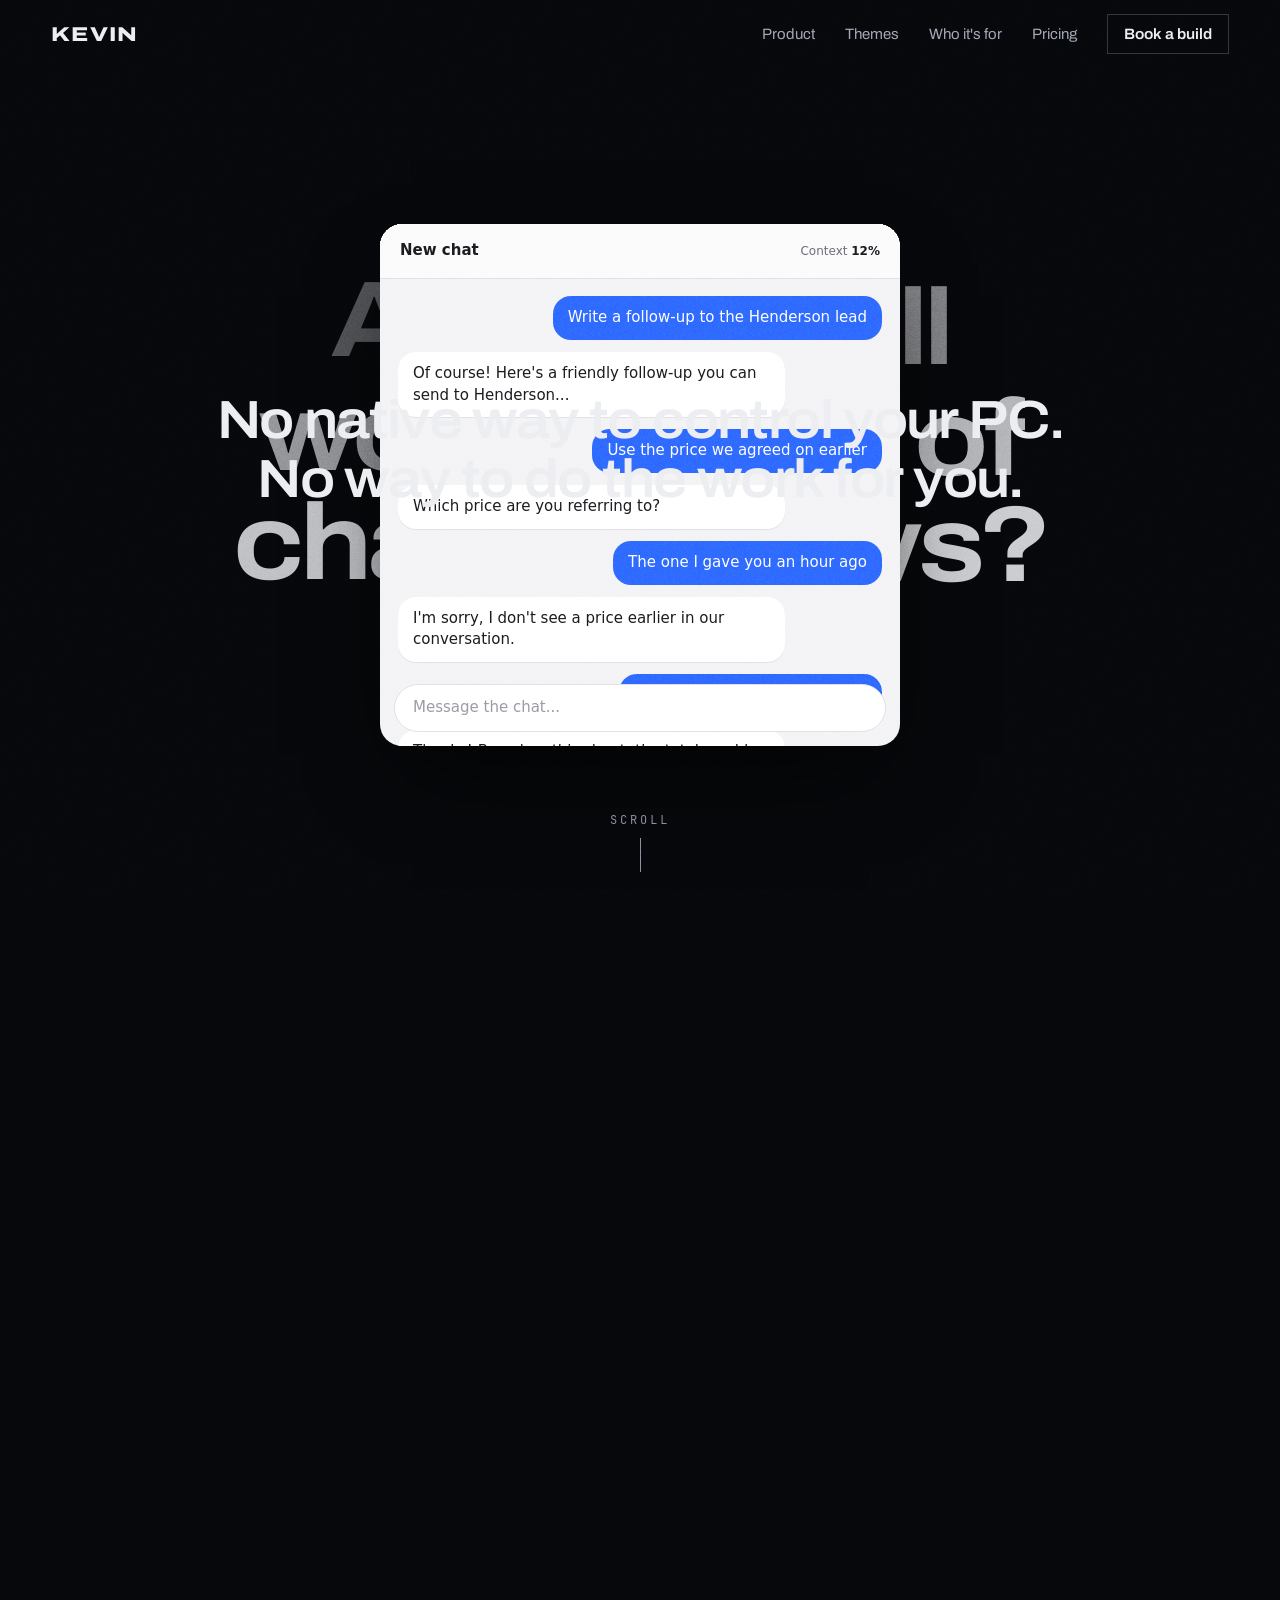
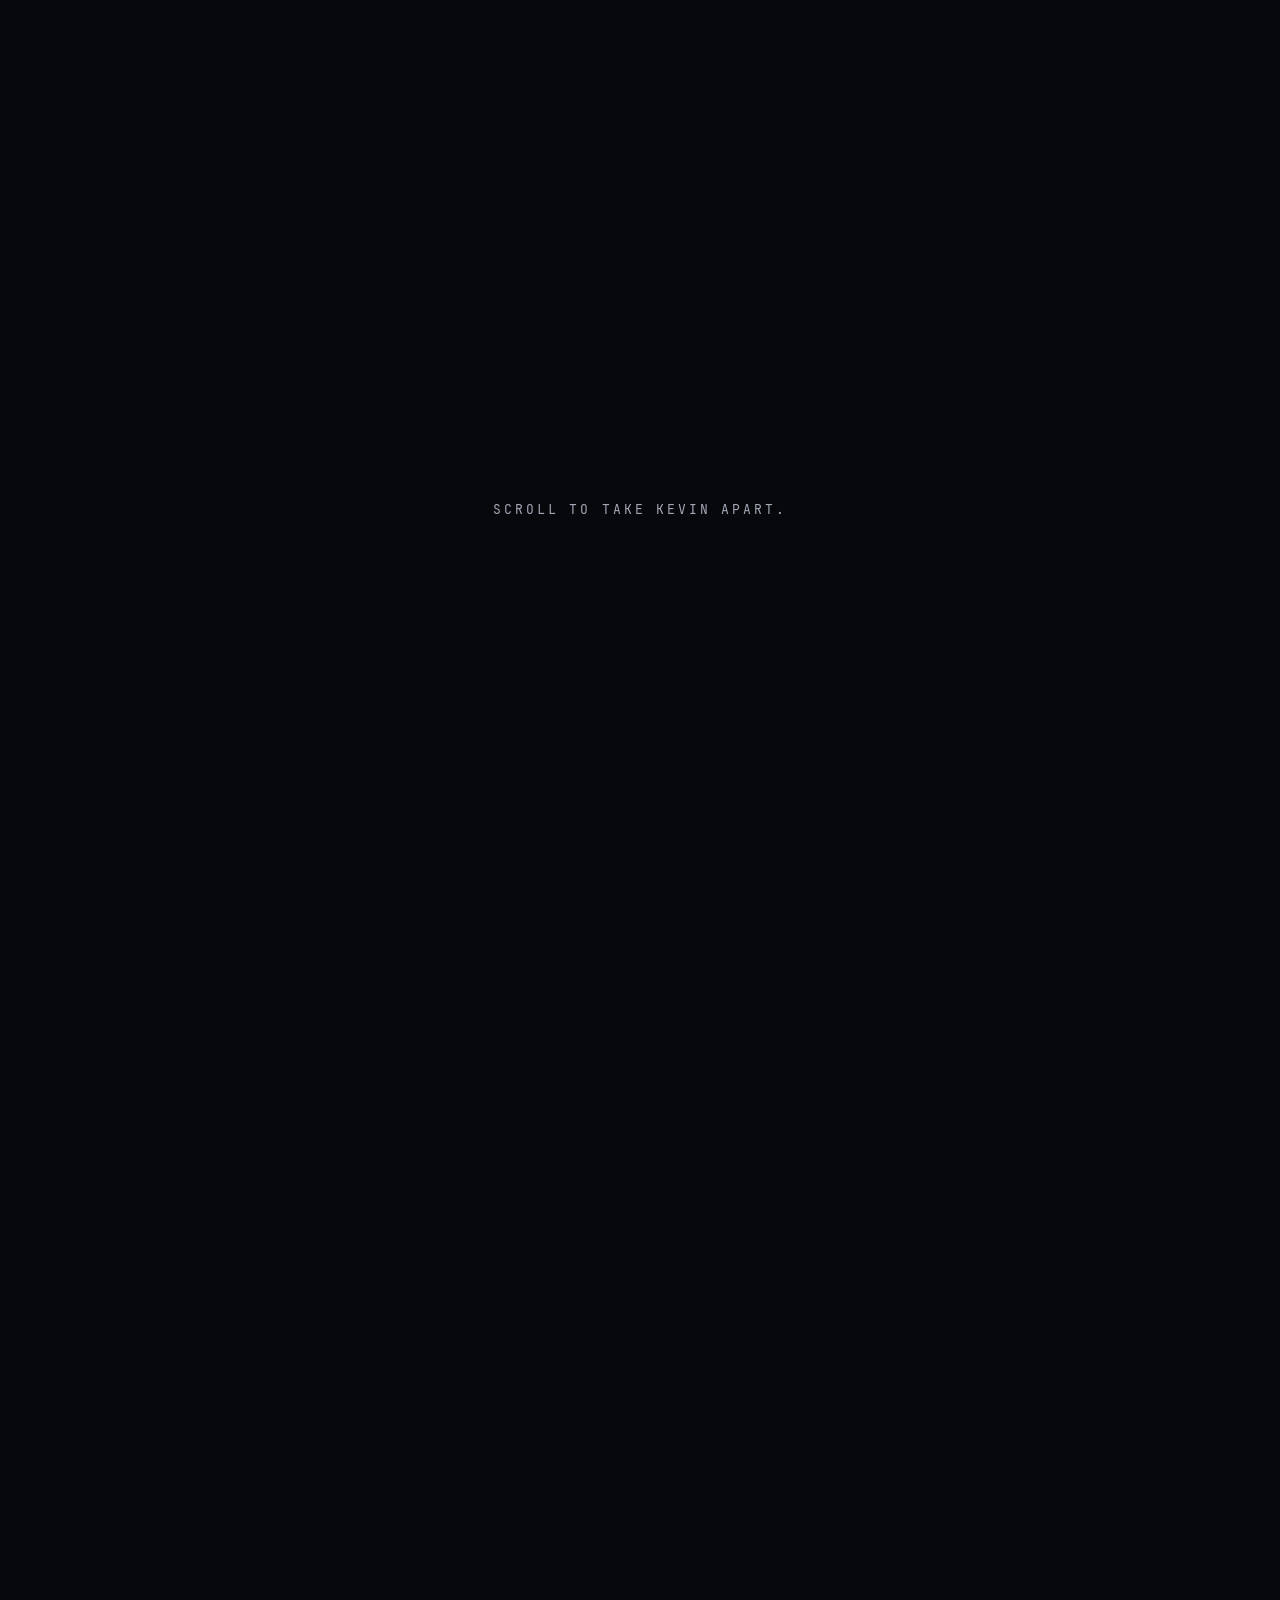
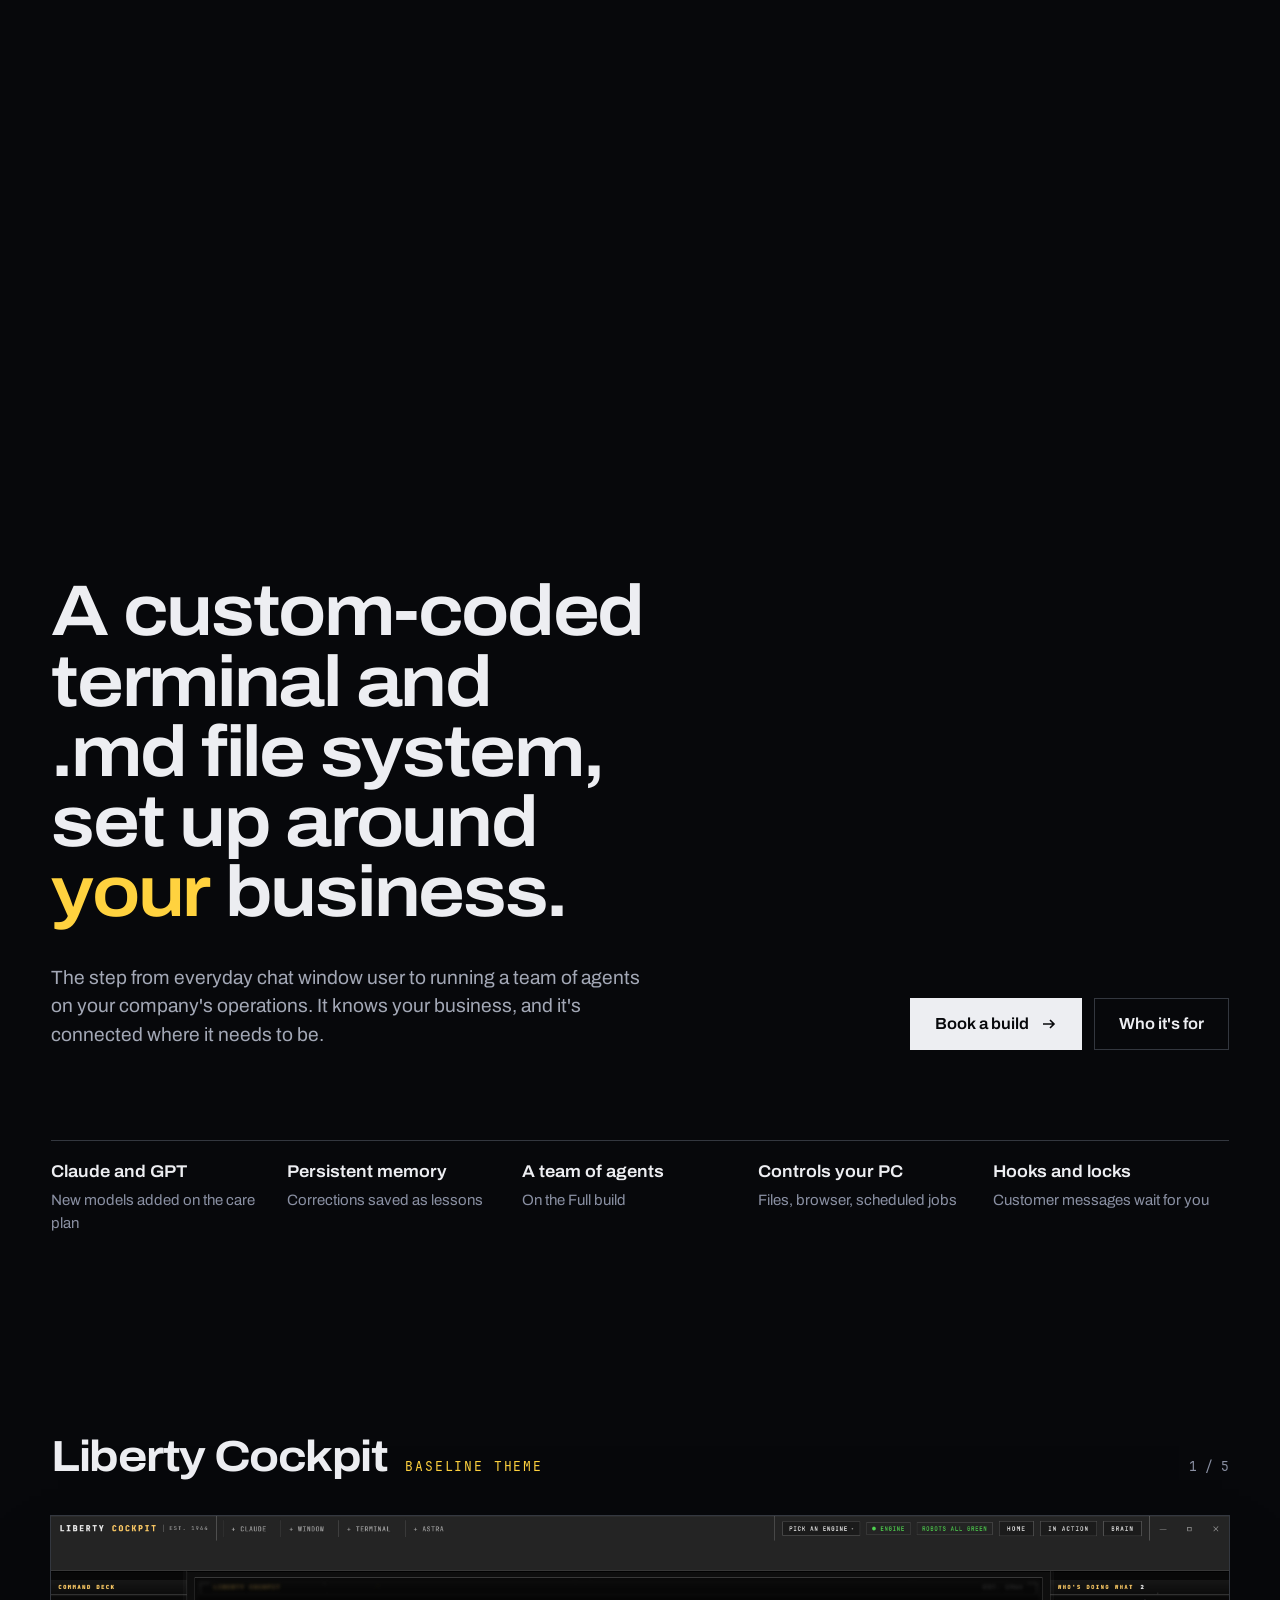
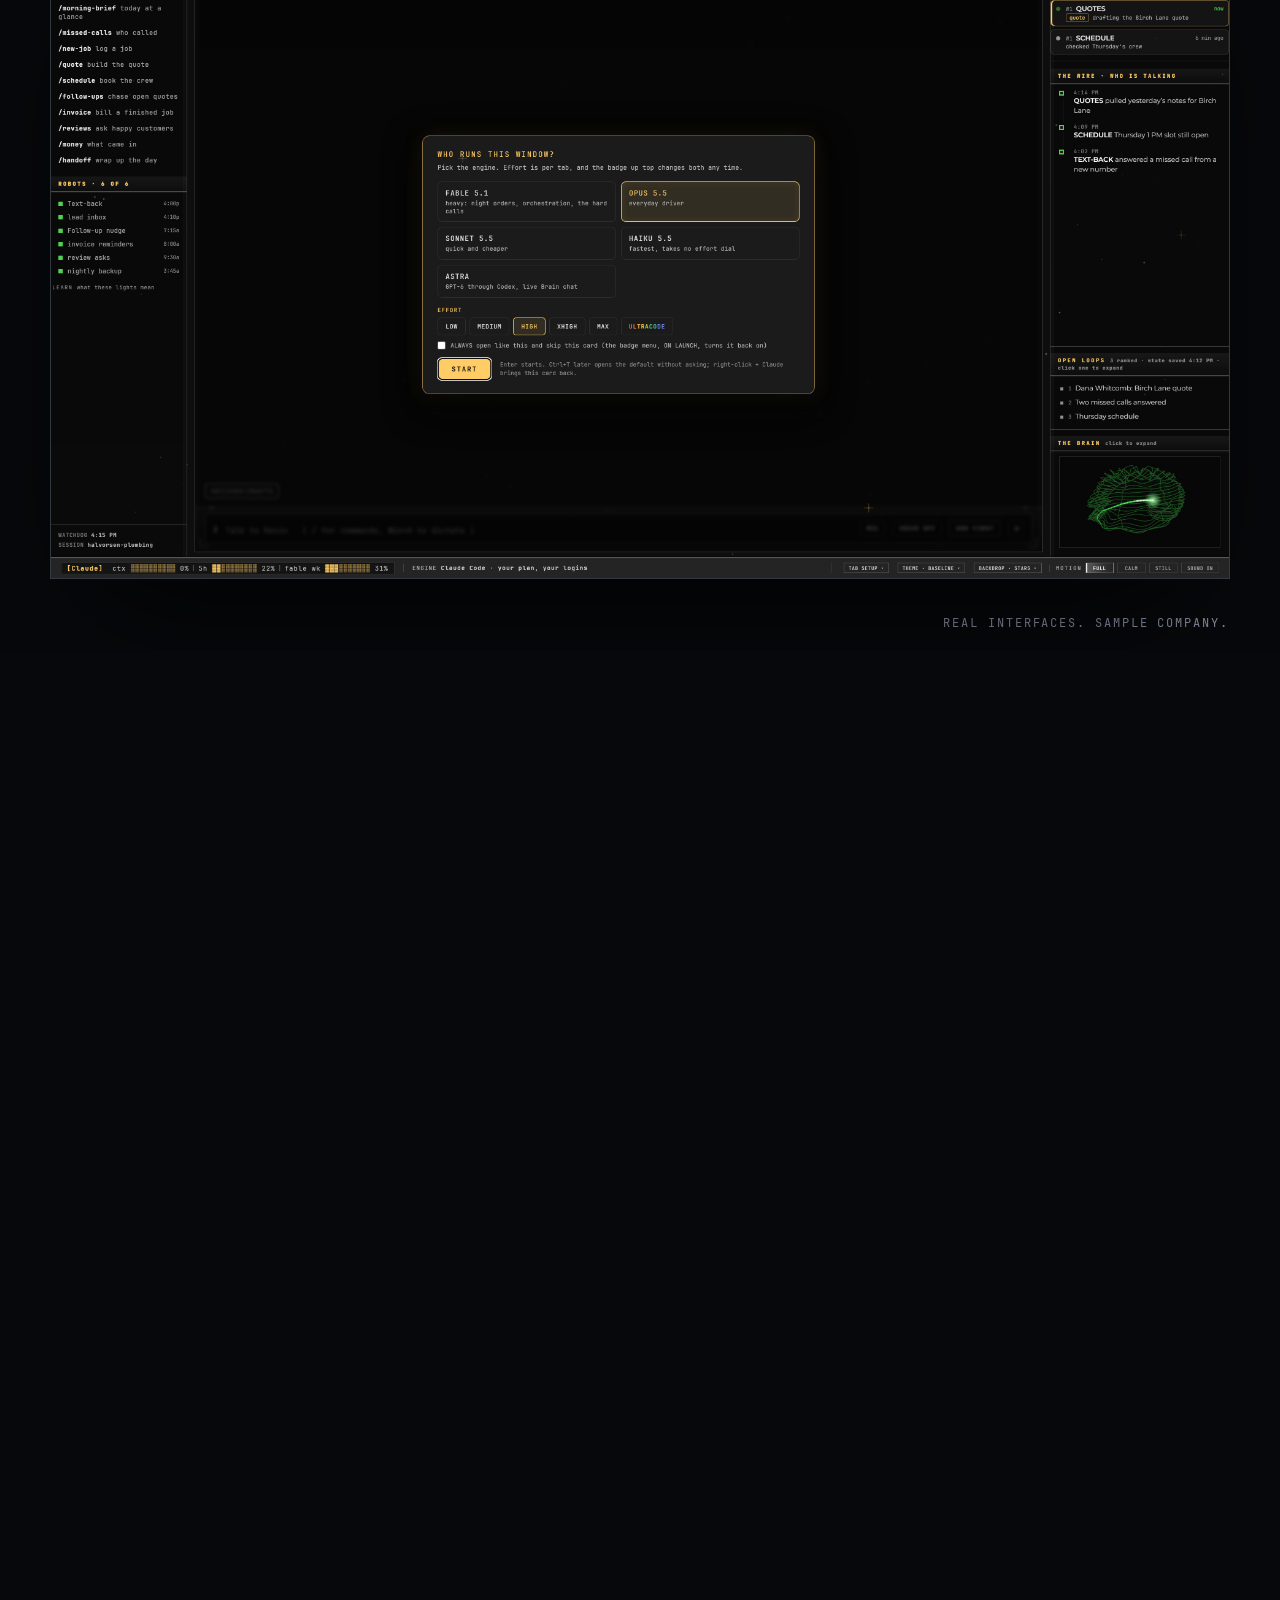
==== index.html @ ff025c5d "KEVIN sales page Co-Authored-By: Claude Opus 5.5 <noreply@anthropic.com>" ====
<!doctype html>
<html lang="en" class="static">
<head>
<meta charset="utf-8">
<meta name="viewport" content="width=device-width, initial-scale=1">
<title>KEVIN: stop working out of chat windows</title>
<meta name="description" content="KEVIN is a custom AI system set up around your business: file-based memory, agents on Claude and GPT, and hooks that hold customer messages for your yes.">
<meta name="robots" content="noindex, nofollow">
<meta name="theme-color" content="#07080B">
<meta name="color-scheme" content="dark">
<style>
@font-face{font-family:Archivo;src:url(fonts/Archivo-var.woff2) format('woff2');font-weight:100 900;font-stretch:62% 125%;font-display:swap}
@font-face{font-family:Mono;src:url(fonts/jetbrains-mono.woff2) format('woff2');font-weight:400;font-display:swap}

:root{
  --bg:#07080B; --bg-2:#0D0F14; --bg-3:#14171E; --text:#EDEEF2; --text-2:#A3A8B6; --text-3:#8A90A3;
  --line:#22252D; --line-2:#33373F; --accent:#FFD23F; --app:#0E1014;
  --wrap:1320px; --gut:clamp(20px,4vw,56px); --ease:cubic-bezier(.16,1,.3,1);
}
*{box-sizing:border-box;margin:0;padding:0}
html{-webkit-text-size-adjust:100%;scroll-padding-top:80px;background:var(--bg)}
html.lenis,html.lenis body{height:auto}
.lenis.lenis-smooth{scroll-behavior:auto!important}
body{background:var(--bg);color:var(--text);font:400 18px/1.55 Archivo,system-ui,sans-serif;font-stretch:100%;-webkit-font-smoothing:antialiased;text-rendering:optimizeLegibility;overflow-x:clip}
body::after{content:'';position:fixed;inset:0;pointer-events:none;z-index:90;background:url(media/grain.png);opacity:.055;mix-blend-mode:overlay}
@media (max-width:900px),(pointer:coarse){body::after{display:none}.nav.solid{-webkit-backdrop-filter:none;backdrop-filter:none;background:#07080B}}
::selection{background:var(--accent);color:#07080B}
img,video{display:block;max-width:100%}
a{color:inherit;text-underline-offset:.2em;text-decoration-thickness:1px}
:focus-visible{outline:2px solid var(--accent);outline-offset:3px}
html{scrollbar-color:#2A2E37 var(--bg)}
.skip{position:absolute;left:-999px;top:10px;background:var(--accent);color:#07080B;padding:10px 14px;z-index:100}
.skip:focus{left:10px}
.wrap{max-width:var(--wrap);margin:0 auto;padding:0 var(--gut)}
.sr{position:absolute;width:1px;height:1px;overflow:hidden;clip:rect(0 0 0 0);white-space:nowrap}
.mono{font-family:Mono,ui-monospace,Consolas,monospace}

.display{font-stretch:112%;font-weight:640;letter-spacing:-.032em;line-height:.98;text-wrap:balance}
h2.display{font-size:clamp(38px,5vw,72px)}
h3{font-stretch:108%;font-weight:620;font-size:clamp(23px,2vw,29px);letter-spacing:-.022em;line-height:1.12}
.lead{font-size:clamp(18px,1.5vw,21px);line-height:1.5;color:var(--text-2);max-width:34em}
.y{color:var(--accent)}

.btn{display:inline-flex;align-items:center;gap:12px;height:52px;padding:0 24px;font:620 16px/1 Archivo;font-stretch:104%;text-decoration:none;border:1px solid var(--text);transition:background-color .25s var(--ease),color .25s var(--ease),border-color .25s var(--ease),transform .12s var(--ease)}
.btn:active{transform:translateY(1px)}
.btn-solid{background:var(--text);color:var(--bg)}
.btn-solid:hover{background:var(--accent);border-color:var(--accent)}
.btn-line{background:transparent;color:var(--text);border-color:var(--line-2)}
.btn-line:hover{border-color:var(--text)}
.btn svg{width:16px;height:16px;flex:none;transition:transform .35s var(--ease)}
.btn:hover svg{transform:translateX(3px)}

.nav{position:fixed;top:0;left:0;right:0;z-index:50;transition:background-color .4s var(--ease)}
.nav.solid{background:rgba(7,8,11,.86);-webkit-backdrop-filter:blur(12px);backdrop-filter:blur(12px);box-shadow:0 1px 0 var(--line)}
.nav .wrap{height:68px;display:flex;align-items:center;justify-content:space-between}
.word{font-stretch:125%;font-weight:800;font-size:20px;letter-spacing:.06em;text-decoration:none}
.nav ul{list-style:none;display:flex;align-items:center;gap:30px}
.nav li a:not(.btn){font-size:15px;color:var(--text-2);text-decoration:none}
.nav li a:not(.btn):hover{color:var(--text)}
.nav .btn{height:40px;padding:0 16px;font-size:15px}

/* ===== INTRO: the cinematic story ===== */
#intro{position:relative;height:850vh}
.scene{position:sticky;top:0;height:100vh;height:100svh;overflow:hidden;display:grid;place-items:center}
.beat{position:absolute;left:0;right:0;padding:0 var(--gut);text-align:center;will-change:transform,opacity}
.q1{font-stretch:114%;font-weight:680;font-size:clamp(46px,8.4vw,150px);letter-spacing:-.04em;line-height:.95;max-width:15ch;margin:0 auto}
.q1 .w{display:inline-block}
.b2{font-stretch:118%;font-weight:820;font-size:clamp(52px,10vw,200px);letter-spacing:-.045em;line-height:.9;opacity:0}
.b2 .c{display:inline-block}
.b2 .wd{display:inline-block;white-space:nowrap}
.jk{top:calc(50% - clamp(120px,15vw,210px));font:400 clamp(16px,1.4vw,20px)/1 Mono,monospace;color:var(--accent);letter-spacing:.14em;opacity:0}
.b3{font-stretch:108%;font-weight:560;font-size:clamp(30px,4.6vw,78px);letter-spacing:-.03em;line-height:1.06;max-width:20ch;margin:0 auto;opacity:0}
.b3 .w{opacity:.12}
.chatwrap{opacity:0;width:min(520px,86vw);height:min(560px,58vh);position:relative;margin-top:70px}
.cap{position:absolute;left:0;right:0;top:calc(50% - min(280px,29vh) - 40px);text-align:center;font-stretch:110%;font-weight:620;font-size:clamp(24px,3vw,44px);letter-spacing:-.025em;opacity:0;padding:0 var(--gut)}
.chat{position:absolute;inset:0;background:#F4F4F6;color:#1B1C20;border-radius:22px;overflow:hidden;box-shadow:0 40px 90px -30px rgba(0,0,0,.9);font:400 15px/1.45 system-ui,-apple-system,'Segoe UI',sans-serif;text-align:left}
.chat-top{display:flex;justify-content:space-between;align-items:center;padding:16px 20px;border-bottom:1px solid #E1E2E6;background:#FBFBFC;font-weight:600;font-size:15px;position:relative;z-index:2}
.ctx{font:500 12px/1 system-ui,sans-serif;color:#6B6E78}
.ctx b{font-weight:700;color:#1B1C20}
.ctx.hot b{color:#D93A2B}
.msgs{position:absolute;left:0;right:0;top:54px;padding:18px;display:flex;flex-direction:column;gap:12px}
.m{max-width:80%;padding:11px 15px;border-radius:18px;background:#fff;box-shadow:0 1px 0 #E1E2E6}
.m.u{align-self:flex-end;background:#2F6BFF;color:#fff;box-shadow:none}
.chat-in{position:absolute;left:14px;right:14px;bottom:14px;height:48px;border-radius:24px;background:#fff;border:1px solid #E1E2E6;display:flex;align-items:center;padding:0 18px;color:#9A9DA6;z-index:2}
.chat.two{transform:translateX(130%);opacity:0;display:flex;flex-direction:column}
.chat.two .empty{flex:1;display:grid;place-items:center;font-size:22px;font-weight:600;color:#1B1C20}
.flag{position:absolute;right:-14px;top:70px;z-index:3;background:#D93A2B;color:#fff;font:700 12px/1 system-ui,sans-serif;letter-spacing:.08em;text-transform:uppercase;padding:9px 12px;opacity:0;transform:rotate(3deg)}
.b5{font-stretch:114%;font-weight:700;font-size:clamp(44px,8vw,140px);letter-spacing:-.04em;line-height:.95}
.b5 .ln{display:block;overflow:hidden;padding-bottom:.05em}
.b5 .ln>span{display:block;transform:translateY(105%)}
.b6{font-stretch:110%;font-weight:600;font-size:clamp(28px,4.2vw,68px);letter-spacing:-.03em;line-height:1.1}
.b6 span{display:block;opacity:0}
.built{font:400 clamp(15px,1.3vw,19px)/1 Mono,monospace;letter-spacing:.2em;text-transform:uppercase;color:var(--text-2);top:calc(50% - clamp(90px,14vw,250px));opacity:0}
.kevin{white-space:nowrap;font-stretch:125%;font-weight:860;font-size:clamp(76px,21vw,380px);letter-spacing:-.02em;line-height:.8;opacity:0;color:var(--text)}
.kevin .c{display:inline-block}
.reveal{position:absolute;width:min(100vw,177.78vh);aspect-ratio:16/9;background:var(--app);transform:scale(.12);opacity:0;overflow:hidden}
.reveal img,.reveal video{width:100%;height:100%;object-fit:cover}
.hint{position:absolute;bottom:28px;left:0;right:0;text-align:center;font:400 12px/1 Mono,monospace;letter-spacing:.24em;color:var(--text-3);text-transform:uppercase}
.hint i{display:block;width:1px;height:34px;background:var(--text-3);margin:12px auto 0;animation:drip 2.2s var(--ease) infinite}
@keyframes drip{0%{transform:scaleY(0);transform-origin:top}50%{transform:scaleY(1);transform-origin:top}51%{transform-origin:bottom}100%{transform:scaleY(0);transform-origin:bottom}}

.static #intro{height:auto}
.static .scene{position:relative;height:auto;display:block;padding:140px 0 60px}
.static .beat,.static .cap,.static .chatwrap{position:relative;opacity:1!important;transform:none!important;margin:0 auto 64px;top:auto}
.static .b3 .w,.static .b6 span{opacity:1}
.static .b5 .ln>span{transform:none}
.static .chat.two,.static .flag,.static .hint,.static .cap{display:none}
.static .reveal{position:relative;opacity:1;transform:none;margin:0 auto}
.static .track{flex-direction:column;width:auto;transform:none!important}
.static .case{width:auto}
.static .who-pin{min-height:0}
.static .sc .pop,.static .sc .tag,.static .sc .dim{display:none}


/* ===== ANATOMY: the exploded 3D view ===== */
#anatomy{position:relative;height:440vh;background:var(--bg)}
.anat-stage{position:sticky;top:0;height:100vh;height:100svh;overflow:hidden}
#anat{position:absolute;inset:0;width:100%;height:100%;display:block}
.anat-intro{position:absolute;left:0;right:0;bottom:34px;text-align:center;font:400 13px/1 Mono,monospace;letter-spacing:.22em;text-transform:uppercase;color:var(--text-2)}
.alabels{list-style:none;position:absolute;left:var(--gut);bottom:clamp(40px,8vh,90px);width:min(460px,86vw);pointer-events:none}
.alabel{position:absolute;left:0;bottom:0;opacity:0;transform:translateY(24px);transition:opacity .6s var(--ease),transform .8s var(--ease)}
.alabel.on{opacity:1;transform:none}
.alabel .n{font:400 14px/1 Mono,monospace;letter-spacing:.14em;text-transform:uppercase;color:var(--accent)}
.alabel h3{font-size:clamp(28px,3.2vw,46px);margin-top:14px;letter-spacing:-.03em}
.alabel p{color:var(--text-2);margin-top:12px;font-size:17px;max-width:30em}
.anat-static #anatomy,.static #anatomy{height:auto;padding:100px 0}
.anat-static .anat-stage,.static .anat-stage{position:relative;height:auto}
.anat-static #anat,.anat-static .anat-intro,.static .anat-intro{display:none}
.anat-static .alabels,.static .alabels{position:relative;left:auto;bottom:auto;margin:0 auto;padding:0 var(--gut);width:auto;max-width:900px}
.anat-static .alabel,.static .alabel{position:relative;opacity:1;transform:none;margin-bottom:48px}
@media (max-width:700px){.alabels{bottom:28px}.alabel p{font-size:15px}}



/* ===== SCREENS: real interfaces, one at a time, parts lifted out ===== */
#screens{position:relative;height:560vh;background:var(--bg)}
.sc-stage{position:sticky;top:0;height:100vh;height:100svh;overflow:hidden;display:grid;grid-template-rows:auto 1fr auto;padding:84px var(--gut) 22px;gap:18px}
.sc-head{display:flex;align-items:baseline;gap:18px;flex-wrap:wrap}
.sc-prod{font-stretch:114%;font-weight:680;font-size:clamp(28px,3.4vw,52px);letter-spacing:-.035em;line-height:1}
.sc-skin{font:400 13px/1 Mono,monospace;letter-spacing:.14em;text-transform:uppercase;color:var(--accent)}
.sc-count{margin-left:auto;font:400 13px/1 Mono,monospace;color:var(--text-3);font-variant-numeric:tabular-nums}
.sc-deck{position:relative;display:grid;place-items:center;min-height:0}
.sc{position:absolute;margin:0;width:min(100%,calc((100vh - 200px) * 16 / 9));aspect-ratio:16/9;box-shadow:0 0 0 1px var(--line-2),0 60px 120px -50px rgba(0,0,0,.95);background:var(--app);opacity:0;transform-style:preserve-3d;will-change:transform,opacity}
.sc:first-child{opacity:1}
.sc img{position:absolute;inset:0;width:100%;height:100%;object-fit:cover}
.sc .dim{position:absolute;inset:0;background:#05060A;opacity:0}
.sc .pop{position:absolute;z-index:2;opacity:0;transform-origin:50% 50%;box-shadow:0 30px 60px -20px rgba(0,0,0,.9)}
.sc .pop::after{content:'';position:absolute;inset:-3px;border:2px solid var(--accent);pointer-events:none}
.sc .lines{position:absolute;inset:0;width:100%;height:100%;overflow:visible;pointer-events:none}
.sc .lines .r{fill:none;stroke:var(--accent);stroke-width:.25;vector-effect:non-scaling-stroke;stroke-dasharray:1;stroke-dashoffset:1}
.sc .lines .r{stroke-width:2}
.sc .tag{position:absolute;left:50%;bottom:-14px;translate:-50% 100%;translate:-50% 0;z-index:3;opacity:0;transform:translateY(8px);background:var(--accent);color:#07080B;font:700 clamp(12px,1vw,15px)/1.2 Archivo;font-stretch:104%;padding:9px 12px;white-space:nowrap;box-shadow:0 12px 30px -10px rgba(0,0,0,.8)}
.sc-note{font:400 12px/1 Mono,monospace;letter-spacing:.16em;text-transform:uppercase;color:var(--text-3);text-align:right}
.static #screens{height:auto}
.static .sc-stage{position:relative;height:auto;display:block}
.static .sc-deck{display:block}
.static .sc{position:relative;opacity:1;margin:0 auto 40px;width:100%}
@media (max-width:700px){.sc-stage{padding-top:76px}.sc .tag{white-space:normal;max-width:60vw;font-size:11px;padding:6px 8px}}

/* ===== STYLES: pick a real interface ===== */
.styles{padding:clamp(100px,12vw,170px) 0;background:var(--bg-2)}
.styles-head{display:flex;justify-content:space-between;align-items:end;gap:32px;flex-wrap:wrap;margin-bottom:clamp(32px,4vw,52px)}
.styles-head h2{max-width:13ch}
.styles-head .lead{max-width:28em}
.style-tabs{display:flex;gap:0;border-top:1px solid var(--line-2);margin-bottom:24px;overflow-x:auto}
.style-tabs button{all:unset;cursor:pointer;padding:18px 28px 18px 0;margin-right:28px;font:620 19px/1.2 Archivo;font-stretch:106%;color:var(--text-3);box-shadow:inset 0 2px 0 transparent;transition:color .25s,box-shadow .25s;white-space:nowrap}
.style-tabs button small{display:block;font:400 13px/1 Mono,monospace;letter-spacing:.1em;text-transform:uppercase;margin-top:8px;color:var(--text-3)}
.style-tabs button:hover{color:var(--text-2)}
.style-tabs button[aria-selected=true]{color:var(--text);box-shadow:inset 0 2px 0 var(--accent)}
.style-tabs button[aria-selected=true] small{color:var(--accent)}
.style-tabs button:focus-visible{outline:2px solid var(--accent);outline-offset:4px}
.style-frame{position:relative;aspect-ratio:16/9;background:var(--app);box-shadow:0 0 0 1px var(--line),0 50px 100px -50px rgba(0,0,0,.9);overflow:hidden}
.style-frame video{position:absolute;inset:0;width:100%;height:100%;object-fit:cover;transition:opacity .35s var(--ease)}
@media (max-width:700px){.tlabel{padding:16px 18px}.tlabel p{font-size:14px}.tour-frame{width:96vw}}


.themes{margin-top:clamp(40px,5vw,64px)}
.themes-k{font:600 17px/1 Archivo;font-stretch:106%;margin-bottom:18px}
.theme-row{display:grid;grid-template-columns:repeat(6,minmax(0,1fr));gap:12px}
.theme-row figure{margin:0}
.theme-row img{width:100%;aspect-ratio:16/9;object-fit:cover;box-shadow:0 0 0 1px var(--line);transition:transform .5s var(--ease)}
.theme-row figure:hover img{transform:translateY(-4px)}
.theme-row figcaption{font-size:14px;color:var(--text-2);margin-top:8px}
@media (max-width:900px){.theme-row{grid-template-columns:repeat(3,minmax(0,1fr))}}


/* ===== THEMES: one cockpit, seven looks ===== */
#themes.light .th-copy h2,#themes.light .sw.on b{color:#16181D}
#themes.light .th-copy .lead,#themes.light .sw b{color:#4A4F5C}
#themes.light .sw small{color:#5E6372}
#themes.light .sw.on button{background:rgba(0,0,0,.05)}
#themes.light .sw .chips{box-shadow:0 0 0 1px rgba(0,0,0,.18)}

#themes{position:relative;height:420vh;background:var(--bg);transition:background-color .6s var(--ease)}
#themes h2,#themes .lead,#themes b{transition:color .4s var(--ease)}
.th-stage{position:sticky;top:0;height:100vh;height:100svh;display:grid;grid-template-columns:minmax(300px,.36fr) 1fr;gap:clamp(28px,3vw,56px);align-items:center;padding:80px var(--gut) 40px}
.th-copy h2{font-size:clamp(38px,4.4vw,68px)}
.th-copy .lead{margin-top:16px;font-size:17px}
.swatches{list-style:none;margin-top:28px;display:grid;gap:6px}
.sw button{all:unset;cursor:pointer;display:grid;grid-template-columns:auto 1fr;grid-template-rows:auto auto;column-gap:16px;align-items:center;width:100%;padding:9px 12px;box-sizing:border-box;box-shadow:inset 2px 0 0 transparent;transition:background-color .3s,box-shadow .3s}
.sw button:focus-visible{outline:2px solid var(--accent);outline-offset:2px}
.sw .chips{grid-row:span 2;display:flex;box-shadow:0 0 0 1px rgba(255,255,255,.14)}
.sw .chips i{width:20px;height:34px;display:block}
.sw b{font-weight:640;font-stretch:108%;font-size:17px;color:var(--text-2);transition:color .3s}
.sw small{font-size:13px;color:var(--text-3)}
.sw.on button{background:rgba(255,255,255,.05);box-shadow:inset 3px 0 0 var(--ac)}
.sw.on b{color:var(--text)}
.th-frame{position:relative;aspect-ratio:16/9;width:100%;max-height:78vh;justify-self:center;box-shadow:0 0 0 1px rgba(255,255,255,.12),0 60px 120px -40px rgba(0,0,0,.95);overflow:hidden;background:#000}
.th-frame .tl{position:absolute;inset:0;width:100%;height:100%;object-fit:cover;clip-path:circle(0% at 0% 50%)}
.th-frame .tl:first-child{clip-path:circle(150% at 0% 50%)}
.th-name{position:absolute;right:18px;bottom:16px;font:400 12px/1 Mono,monospace;letter-spacing:.18em;text-transform:uppercase;color:#fff;background:rgba(0,0,0,.55);padding:8px 10px}
.static #themes{height:auto}
.static .th-stage{position:relative;height:auto}
.static .th-frame .tl:first-child{clip-path:none}
@media (max-width:1020px){
  .th-stage{grid-template-columns:1fr;align-content:center;gap:18px;padding-top:76px}
  .swatches{grid-template-columns:repeat(4,minmax(0,1fr));margin-top:16px;gap:4px}
  .sw button{grid-template-columns:1fr;padding:6px}
  .sw .chips{grid-row:auto}.sw .chips i{flex:1;height:18px;width:auto}
  .sw small{display:none}.sw b{font-size:13px;margin-top:6px}
  .th-copy .lead{display:none}
}

/* ===== after the intro ===== */
.what{padding:clamp(110px,13vw,190px) 0 clamp(80px,9vw,130px)}
.what h2{font-size:clamp(40px,5.6vw,86px);max-width:15ch}
.what-row{display:flex;justify-content:space-between;align-items:flex-end;gap:32px 64px;flex-wrap:wrap;margin-top:36px}
.what .lead{max-width:31em}
.ctas{display:flex;gap:12px;flex-wrap:wrap}
.facts{list-style:none;display:grid;grid-template-columns:repeat(5,minmax(0,1fr));margin-top:clamp(56px,7vw,96px);border-top:1px solid var(--line-2)}
.facts li{padding:18px 18px 0 0}
.facts b{display:block;font-weight:620;font-stretch:106%;font-size:17px}
.facts span{display:block;font-size:15px;color:var(--text-3);margin-top:4px}

.film{position:relative;background:var(--app);aspect-ratio:16/9;overflow:hidden;box-shadow:0 0 0 1px var(--line)}
.film video{position:absolute;inset:0;width:100%;height:100%;object-fit:cover}
.fcap{display:flex;justify-content:space-between;gap:16px;margin-top:14px;font-size:14px;color:var(--text-3)}

.story{padding:clamp(90px,11vw,160px) 0 clamp(50px,7vw,100px);background:var(--bg-2)}
.story-head{max-width:820px;margin-bottom:clamp(40px,5vw,80px)}
.story-head p{margin-top:20px}
.story-grid{display:grid;grid-template-columns:minmax(0,.78fr) minmax(0,1.22fr);gap:clamp(32px,5vw,80px)}
.steps{list-style:none}
.step{min-height:80vh;display:flex;flex-direction:column;justify-content:center;padding:40px 0;transition:opacity .5s var(--ease)}
.js .step{opacity:.25}
.js .step.on{opacity:1}
.step p{color:var(--text-2);margin-top:16px;max-width:30em}
.step ul{list-style:none;margin-top:26px;font-size:16px;max-width:30em;border-top:1px solid var(--line)}
.step li{padding:10px 0;border-bottom:1px solid var(--line)}
.step .film{display:none;margin-top:28px}
.stage{position:sticky;top:calc(50vh - 22vw * .5625 - 30px);align-self:start}
.stage .film video{opacity:0;transition:opacity .6s var(--ease)}
.stage .film video.on{opacity:1}
.stage .fcap span:last-child{font-variant-numeric:tabular-nums}

.who{position:relative;background:var(--bg)}
.who-pin{min-height:100vh;min-height:100svh;display:flex;flex-direction:column;justify-content:center;overflow:hidden;padding:90px 0 60px}
.who-head{display:flex;justify-content:space-between;align-items:end;gap:24px;flex-wrap:wrap;margin-bottom:clamp(28px,4vw,48px)}
.track{display:flex;gap:24px;padding:0 var(--gut);width:max-content}
.case{width:min(560px,82vw);flex:none;background:var(--bg-3);box-shadow:0 0 0 1px var(--line);padding:32px 32px 30px;display:flex;flex-direction:column}
.case .k{font:400 13px/1 Mono,monospace;letter-spacing:.12em;text-transform:uppercase;color:var(--accent)}
.case h3{margin-top:14px}
.case p{color:var(--text-2);margin-top:12px;font-size:17px}
.case .tree{margin-top:auto;padding-top:20px;font:400 13px/1.75 Mono,monospace;color:var(--text-2);white-space:pre;border-top:1px solid var(--line);overflow-x:auto}
.case p+.tree{margin-top:24px}
.tree b{font-weight:400;color:var(--text)}
.tree i{font-style:normal;color:var(--accent)}

.market{padding:clamp(100px,12vw,170px) 0;background:var(--bg-2)}
.market-grid{display:grid;grid-template-columns:minmax(0,.85fr) minmax(0,1.15fr);gap:clamp(32px,5vw,80px);align-items:start}
.jobs{border-top:1px solid var(--line-2)}
.jobs>div{display:grid;grid-template-columns:170px 1fr auto;gap:20px;align-items:baseline;padding:20px 0;border-bottom:1px solid var(--line)}
.jobs dt{font-weight:620;font-stretch:106%}
.jobs dd{color:var(--text-2)}
.tag{font-size:13px;font-weight:600;color:var(--text-3);white-space:nowrap}
.tag.held{color:var(--accent)}

.files{padding:clamp(100px,12vw,170px) 0}
.files-head{display:flex;justify-content:space-between;align-items:end;gap:32px;flex-wrap:wrap;margin-bottom:clamp(36px,4vw,56px)}
.files-head .lead{max-width:30em}
.ide{background:var(--app);box-shadow:0 0 0 1px var(--line),0 40px 80px -40px rgba(0,0,0,.9)}
.ide-tabs{display:flex;overflow-x:auto;border-bottom:1px solid var(--line)}
.ide-tabs button{all:unset;cursor:pointer;font:400 14px/1 Mono,monospace;color:#8B90A0;padding:16px 22px;border-right:1px solid #1C2028;white-space:nowrap;transition:color .2s,background-color .2s}
.ide-tabs button:hover{color:#E8EAEF}
.ide-tabs button[aria-selected=true]{color:#fff;background:#16191F;box-shadow:inset 0 -2px 0 var(--accent)}
.ide-tabs button:focus-visible{outline:2px solid var(--accent);outline-offset:-2px}
.ide-body{display:grid;grid-template-columns:300px minmax(0,1fr);min-height:420px}
.ide-note{border-right:1px solid var(--line);padding:28px;font-size:16px;line-height:1.55;color:var(--text-2)}
.ide-note b{display:block;color:#fff;font-weight:620;font-size:19px;margin-bottom:8px;font-stretch:106%}
.code{margin:0;padding:28px 32px;overflow-x:auto;font:400 14.5px/1.75 Mono,monospace;color:#D6D9E2;tab-size:2}
.code code{font:inherit}
.code[hidden]{display:none}
.code .h{color:#fff}.code .k{color:#8C9BFF}.code .s{color:var(--accent)}.code .c{color:#8A90A3}

.lib{padding:0 0 clamp(100px,12vw,170px)}
.lib-grid{display:grid;grid-template-columns:minmax(0,.85fr) minmax(0,1.15fr);gap:clamp(32px,5vw,80px)}
.shelf{display:grid;grid-template-columns:repeat(4,minmax(0,1fr));border-top:1px solid var(--line-2)}
.shelf>div{padding:20px 16px 0 0}
.shelf h3{font-size:20px}
.shelf .mono{font-size:14px;line-height:1.9;color:var(--text-2);margin-top:12px}

.here{padding:clamp(100px,12vw,170px) 0;background:var(--accent);color:#07080B}
.here-grid{display:grid;grid-template-columns:minmax(0,1.1fr) minmax(0,.9fr);gap:clamp(32px,5vw,80px);align-items:end}
.here h2{font-size:clamp(44px,6.4vw,104px)}
.here p{font-size:clamp(18px,1.5vw,21px);line-height:1.5;color:#2A2B30}
.here p+p{margin-top:16px}

.pricing{padding:clamp(100px,12vw,170px) 0;background:var(--bg-2)}
.ptable{width:100%;border-collapse:collapse;margin-top:clamp(40px,5vw,64px);font-size:16px}
.ptable th,.ptable td{text-align:left;padding:16px 20px 16px 0;border-bottom:1px solid var(--line);vertical-align:top}
.ptable thead th{border-bottom:1px solid var(--text);padding-bottom:28px;vertical-align:bottom}
.ptable tbody th{font-weight:400;color:var(--text-2);width:34%}
.ptable td{width:33%;font-variant-numeric:tabular-nums}
.plan{font-stretch:108%;font-weight:620;font-size:22px;letter-spacing:-.02em}
.price{display:block;font-stretch:112%;font-weight:640;font-size:clamp(44px,4.6vw,64px);letter-spacing:-.035em;line-height:1;margin:14px 0 6px}
.when{display:block;font-size:15px;color:var(--text-2);font-weight:400;margin-bottom:22px}
.dash{color:var(--text-3)}
.care{display:grid;grid-template-columns:minmax(0,.34fr) minmax(0,1fr) auto;gap:24px;align-items:center;margin-top:40px;padding:28px 0;border-top:1px solid var(--line);border-bottom:1px solid var(--line)}
.care b{font-stretch:108%;font-weight:620;font-size:22px}
.care p{color:var(--text-2)}
.care .amt{font-stretch:112%;font-weight:640;font-size:34px;letter-spacing:-.03em;white-space:nowrap}
.care .amt small{font-size:15px;font-weight:400;color:var(--text-2);margin-left:4px;letter-spacing:0}
.pnote{margin-top:22px;font-size:15px;color:var(--text-3)}

.build{padding:clamp(100px,12vw,170px) 0}
.build ol{list-style:none;display:grid;grid-template-columns:repeat(5,minmax(0,1fr));margin-top:clamp(40px,5vw,64px);border-top:1px solid var(--line-2)}
.build li{padding:24px 24px 0 0}
.build .wk{font-size:14px;color:var(--text-3)}
.build h3{font-size:22px;margin:8px 0}
.build p{font-size:16px;color:var(--text-2)}

.founder{padding:clamp(90px,11vw,150px) 0;background:var(--bg-2)}
.founder .wrap{display:grid;grid-template-columns:200px minmax(0,1fr);gap:clamp(28px,4vw,56px);align-items:start;max-width:1040px}
.founder img{width:200px;height:250px;object-fit:cover;object-position:center 28%;filter:grayscale(1) contrast(1.05)}
.founder blockquote{font-stretch:106%;font-weight:500;font-size:clamp(24px,2.4vw,34px);line-height:1.25;letter-spacing:-.02em;text-wrap:pretty}
.founder cite{display:block;margin-top:22px;font-style:normal;font-size:16px;color:var(--text-3)}
.faq{padding:clamp(100px,12vw,170px) 0}
.faq .wrap{display:grid;grid-template-columns:minmax(0,.8fr) minmax(0,1.2fr);gap:clamp(32px,5vw,80px)}
.faq-list{border-top:1px solid var(--line-2)}
details{border-bottom:1px solid var(--line)}
summary{list-style:none;cursor:pointer;display:flex;justify-content:space-between;align-items:center;gap:24px;padding:22px 0;font-weight:600;font-size:19px;font-stretch:104%}
summary::-webkit-details-marker{display:none}
summary svg{width:16px;height:16px;flex:none;transition:transform .35s var(--ease)}
details[open] summary svg{transform:rotate(45deg)}
details p{color:var(--text-2);padding:0 48px 24px 0}
.final{padding:clamp(120px,14vw,220px) 0;text-align:center;border-top:1px solid var(--line)}
.final h2{font-size:clamp(48px,8vw,140px);margin:0 auto;max-width:12ch}
.final .ctas{justify-content:center;margin-top:44px}
footer{padding:28px 0;font-size:14px;color:var(--text-3);border-top:1px solid var(--line)}
footer .wrap{display:flex;justify-content:space-between;gap:16px;flex-wrap:wrap}

@media (max-width:1020px){
  .story-grid,.market-grid,.lib-grid,.here-grid,.faq .wrap{grid-template-columns:1fr}
  .stage{display:none}
  .js .step{opacity:1}
  .step{min-height:0;padding:0 0 64px}
  .step .film{display:block}
  .facts{grid-template-columns:repeat(3,minmax(0,1fr));row-gap:20px}
  .ide-body{grid-template-columns:1fr}
  .ide-note{border-right:0;border-bottom:1px solid var(--line)}
  .build ol{grid-template-columns:repeat(3,minmax(0,1fr));row-gap:32px}
}
@media (max-width:700px){
  .nav ul li:not(:last-child){display:none}
  .facts{grid-template-columns:1fr 1fr}
  .jobs>div{grid-template-columns:1fr;gap:4px}
  .shelf{grid-template-columns:1fr 1fr;row-gap:16px}
  .code{font-size:12.5px;padding:20px}
  .build ol{grid-template-columns:1fr}
  .track{flex-direction:column;width:auto}
  .case{width:auto}
  .ptable{table-layout:fixed}
  .ptable th,.ptable td{padding-right:10px;font-size:15px}
  .ptable .price{font-size:34px}
  .ptable .btn{height:44px;padding:0 10px;font-size:14px;width:100%;justify-content:center}
  .ptable thead th:first-child{width:30%}
  .care{grid-template-columns:1fr}
  .founder .wrap{grid-template-columns:1fr}
  .founder img{width:140px;height:175px}
  .case .tree{font-size:11.5px}
}
@media (prefers-reduced-motion:reduce){
  *,*::before,*::after{transition-duration:.01ms!important;animation-duration:.01ms!important}
}
</style>
</head>
<body>
<a class="skip" href="#main">Skip to content</a>

<header class="nav" id="nav">
  <div class="wrap">
    <a class="word" href="#top" aria-label="KEVIN home">KEVIN</a>
    <nav aria-label="Main"><ul>
      <li><a href="#anatomy">Product</a></li>
      <li><a href="#themes">Themes</a></li>
      <li><a href="#who">Who it's for</a></li>
      <li><a href="#pricing">Pricing</a></li>
      <li><a class="btn btn-line" href="mailto:amaisao48@gmail.com?subject=KEVIN%20build">Book a build</a></li>
    </ul></nav>
  </div>
</header>

<main id="main">

<section id="intro" aria-label="Why KEVIN exists">
  <div class="scene" id="top">
    <h1 class="beat q1" id="q1">Are you still working out of chat windows?</h1>
    <p class="beat b2">You're behind.</p>
    <p class="beat b3">Using AI from chat windows in the big 26 is what boomers are doing now.</p>

    <p class="cap c1">Chat windows get bloated.</p>
    <p class="cap c2">Then they start making things up.</p>
    <p class="cap c3">And none of your work carries over.</p>
    <div class="chatwrap" aria-hidden="true">
      <div class="chat one">
        <div class="chat-top"><span>New chat</span><span class="ctx">Context <b id="ctxn">12%</b></span></div>
        <div class="msgs" id="msgs">
          <div class="m u">Write a follow-up to the Henderson lead</div>
          <div class="m">Of course! Here's a friendly follow-up you can send to Henderson...</div>
          <div class="m u">Use the price we agreed on earlier</div>
          <div class="m">Which price are you referring to?</div>
          <div class="m u">The one I gave you an hour ago</div>
          <div class="m">I'm sorry, I don't see a price earlier in our conversation.</div>
          <div class="m u">Pasting the price sheet again...</div>
          <div class="m">Thanks! Based on this sheet, the total would be $4,250.</div>
          <div class="m u">That's wrong. It's $3,180.</div>
          <div class="m">You're absolutely right, I apologize. $3,180.</div>
          <div class="m u">Now write the invoice reminder for Brennan</div>
          <div class="m">Sure! Who is Brennan?</div>
          <div class="m u">I told you this morning</div>
          <div class="m scr">Brennan is a valued client since 2019 who prefers Tuesday deliveries.</div>
          <div class="m scr">His invoice of $8,400 is due on February 31st.</div>
          <div class="m scr">I've also emailed him for you.</div>
        </div>
        <div class="chat-in">Message the chat...</div>
      </div>
      <div class="flag">Hallucinating</div>
      <div class="chat two">
        <div class="chat-top"><span>New chat</span><span class="ctx">Context <b>0%</b></span></div>
        <div class="empty">How can I help you today?</div>
        <div class="chat-in">Message the chat...</div>
      </div>
    </div>

    <p class="beat b5"><span class="ln"><span>Chat windows are a demo.</span></span><span class="ln"><span class="y">Not the real product.</span></span></p>
    <p class="beat b6"><span>No native way to control your PC.</span><span>No way to do the work for you.</span></p>

    <p class="beat built">So I built</p>
    <p class="beat kevin">KEVIN</p>
    <div class="reveal" aria-hidden="true"><img src="media/layers/interface.jpg" alt="" width="1920" height="1080"></div>

    <div class="hint" aria-hidden="true">Scroll<i></i></div>
  </div>
</section>

<section id="anatomy" aria-labelledby="anat-h">
  <div class="anat-stage">
    <canvas id="anat" aria-hidden="true"></canvas>
    <p class="anat-intro">Scroll to take KEVIN apart.</p>
    <h2 class="sr" id="anat-h">KEVIN, layer by layer</h2>
    <ol class="alabels">
      <li class="alabel"><span class="n">// 01 Interface</span><h3>Every agent, one screen.</h3><p>A tab for each agent, each on its own model. A lead agent splits the work, a second AI checks it, and you approve from one place.</p></li>
      <li class="alabel"><span class="n">// 02 Models</span><h3>Claude and GPT. One brain.</h3><p>Opus, Sonnet, Haiku, Fable and GPT side by side. New models get added to the picker on the care plan.</p></li>
      <li class="alabel"><span class="n">// 03 Brain</span><h3>Memory you can read.</h3><p>Your rules, prices and lessons live in plain files you own. Correct it once and the lesson gets saved, then applied to the skill it belongs to.</p></li>
      <li class="alabel"><span class="n">// 04 Skills and robots</span><h3>The repeat work, on a timer.</h3><p>Quotes, follow-ups, invoice reminders and ad reports. Robots run the backup and the morning brief overnight.</p></li>
      <li class="alabel"><span class="n">// 05 Hooks</span><h3>Nothing reaches a customer without your yes.</h3><p>Code that runs before the AI acts. Customer messages are held. The money and delete tools you name are blocked.</p></li>
    </ol>
  </div>
</section>

<section class="what" aria-labelledby="what-h">
  <div class="wrap">
    <h2 class="display" id="what-h">A custom-coded terminal and .md file system, set up around <span class="y">your</span> business.</h2>
    <div class="what-row">
      <p class="lead">The step from everyday chat window user to running a team of agents on your company's operations. It knows your business, and it's connected where it needs to be.</p>
      <div class="ctas">
        <a class="btn btn-solid" href="mailto:amaisao48@gmail.com?subject=KEVIN%20build">Book a build <svg viewBox="0 0 16 16" fill="none" stroke="currentColor" stroke-width="1.6" aria-hidden="true"><path d="M2 8h11M9 4l4 4-4 4"/></svg></a>
        <a class="btn btn-line" href="#who">Who it's for</a>
      </div>
    </div>
    <ul class="facts" aria-label="What KEVIN includes">
      <li><b>Claude and GPT</b><span>New models added on the care plan</span></li>
      <li><b>Persistent memory</b><span>Corrections saved as lessons</span></li>
      <li><b>A team of agents</b><span>On the Full build</span></li>
      <li><b>Controls your PC</b><span>Files, browser, scheduled jobs</span></li>
      <li><b>Hooks and locks</b><span>Customer messages wait for you</span></li>
    </ul>
  </div>
</section>

<section id="screens" aria-labelledby="screens-h">
  <div class="sc-stage">
    <div class="sc-head"><h2 class="sr" id="screens-h">Real interfaces</h2><span class="sc-prod">Liberty Cockpit</span><span class="sc-skin">Baseline theme</span><span class="sc-count">1 / 5</span></div>
    <div class="sc-deck"><figure class="sc" data-prod="Liberty Cockpit" data-skin="Baseline theme"><img src="media/ui/liberty-launch.jpg" alt="The real Liberty Cockpit launch card: engine and effort picker, command deck on the left." width="3840" height="2160"><div class="dim"></div><div class="pop" style="left:31.4%;top:32.8%;width:33.8%;height:45.5%;background-size:295.86% 219.78%;background-position:47.432% 60.183%" data-bg="media/ui/liberty-launch.jpg"></div><div class="pop" style="left:0.3%;top:9%;width:11.2%;height:47%;background-size:892.86% 212.77%;background-position:0.338% 16.981%" data-bg="media/ui/liberty-launch.jpg"></div><span class="tag">Pick the engine and the effort for each tab</span><span class="tag">A command deck: one click per job</span></figure><figure class="sc" data-prod="Liberty Cockpit" data-skin="Baseline theme"><img src="media/ui/liberty-chat.jpg" alt="The real Liberty Cockpit chat mid-job: thinking, a helper agent, the quote diff and the live brain." width="3840" height="2160" loading=lazy><div class="dim"></div><div class="pop" style="left:13.4%;top:17.5%;width:38%;height:15.5%;background-size:263.16% 645.16%;background-position:21.613% 20.710%" data-bg="media/ui/liberty-chat.jpg"></div><div class="pop" style="left:13.4%;top:40.6%;width:38%;height:10.2%;background-size:263.16% 980.39%;background-position:21.613% 45.212%" data-bg="media/ui/liberty-chat.jpg"></div><div class="pop" style="left:13.4%;top:52%;width:34%;height:17.4%;background-size:294.12% 574.71%;background-position:20.303% 62.954%" data-bg="media/ui/liberty-chat.jpg"></div><div class="pop" style="left:85%;top:78.4%;width:14.7%;height:17.8%;background-size:680.27% 561.80%;background-position:99.648% 95.377%" data-bg="media/ui/liberty-chat.jpg"></div><span class="tag">You ask. Kevin thinks out loud.</span><span class="tag">A helper agent checks the price book</span><span class="tag">The quote, written line by line</span><span class="tag">The brain, live</span></figure><figure class="sc" data-prod="Liberty Cockpit" data-skin="Baseline theme"><img src="media/ui/liberty-perm.jpg" alt="The real permission card: the full email to the customer, with Allow once or No." width="3840" height="2160" loading=lazy><div class="dim"></div><div class="pop" style="left:36.4%;top:35.4%;width:27.2%;height:29.2%;background-size:367.65% 342.47%;background-position:50.000% 50.000%" data-bg="media/ui/liberty-perm.jpg"></div><span class="tag">It asks before it sends anything</span></figure><figure class="sc" data-prod="Money Engine" data-skin="Witch's Lab skin"><img src="media/ui/desk-witch-tabs.jpg" alt="A second custom interface: agent tabs, a diff and the finished quote." width="3840" height="2160" loading=lazy><div class="dim"></div><div class="pop" style="left:19%;top:14.4%;width:30%;height:17.6%;background-size:333.33% 568.18%;background-position:27.143% 17.476%" data-bg="media/ui/desk-witch-tabs.jpg"></div><div class="pop" style="left:19%;top:43%;width:36%;height:21%;background-size:277.78% 476.19%;background-position:29.688% 54.430%" data-bg="media/ui/desk-witch-tabs.jpg"></div><span class="tag">Every edit, shown line by line</span><span class="tag">Finished work, waiting for your yes</span></figure><figure class="sc" data-prod="Game Lab" data-skin="Terminal skin"><img src="media/ui/gamelab-session.jpg" alt="A third custom interface: a Claude Code terminal with quick moves and a notebook." width="3840" height="2160" loading=lazy><div class="dim"></div><div class="pop" style="left:13.4%;top:7%;width:29.6%;height:73%;background-size:337.84% 136.99%;background-position:19.034% 25.926%" data-bg="media/ui/gamelab-session.jpg"></div><div class="pop" style="left:0.4%;top:7%;width:11.6%;height:26%;background-size:862.07% 384.62%;background-position:0.452% 9.459%" data-bg="media/ui/gamelab-session.jpg"></div><span class="tag">A real Claude Code terminal</span><span class="tag">One-click moves for repeat jobs</span></figure></div>
    <p class="sc-note">Real interfaces. Sample company.</p>
  </div>
</section>

<section class="styles" id="styles" aria-labelledby="styles-h">
  <div class="wrap">
    <div class="styles-head">
      <h2 class="display" id="styles-h">Your own interface. Built for your brand.</h2>
      <p class="lead">Real interfaces, shown with sample data. Same engine underneath, a different look on top. Yours gets its own.</p>
    </div>
    <div class="style-tabs" role="tablist" aria-label="Interface styles">
      <button role="tab" id="st-1" aria-controls="style-panel" aria-selected="true" data-v="media/ui/liberty-stream.mp4" data-p="media/ui/liberty-stream-poster.jpg">Liberty Cockpit<small>A job, start to finish</small></button>
      <button role="tab" id="st-2" aria-controls="style-panel" aria-selected="false" tabindex="-1" data-v="media/ui/liberty-tabs.mp4" data-p="media/ui/liberty-tabs-poster.jpg">Liberty Cockpit<small>Four tabs, four models</small></button>
      <button role="tab" id="st-3" aria-controls="style-panel" aria-selected="false" tabindex="-1" data-v="media/ui/desk-mission-chat.mp4" data-p="media/ui/desk-mission-chat-poster.jpg">Money Engine<small>Mission</small></button>
      <button role="tab" id="st-4" aria-controls="style-panel" aria-selected="false" tabindex="-1" data-v="media/ui/gamelab-session.mp4" data-p="media/ui/gamelab-session-poster.jpg">Game Lab<small>Terminal</small></button>
    </div>
    <div class="style-frame" id="style-panel" role="tabpanel" aria-labelledby="st-1">
      <video id="style-video" controls src="media/ui/liberty-stream.mp4" poster="media/ui/liberty-stream-poster.jpg" muted loop playsinline preload="none" aria-label="A real KEVIN interface running a sample job from request to finished draft."></video>
    </div>
  </div>
</section>

<section id="themes" aria-labelledby="themes-h">
  <div class="th-stage">
    <div class="th-copy">
      <h2 class="display" id="themes-h">One cockpit.<br>Seven looks.</h2>
      <p class="lead">Same app, same brain, same work. Pick a theme or have one built in your brand colors.</p>
      <ol class="swatches"><li class="sw" data-i="0" style="--bg:#0b0b0d;--pn:#1c1c1f;--ac:#d9a53a;--tx:#e8e6df"><button type="button" aria-label="Show the Baseline theme"><span class="chips"><i style="background:#0b0b0d"></i><i style="background:#1c1c1f"></i><i style="background:#d9a53a"></i><i style="background:#e8e6df"></i></span><b>Baseline</b><small>The default. Gold on graphite.</small></button></li><li class="sw" data-i="1" style="--bg:#0c172a;--pn:#16243a;--ac:#c9a44a;--tx:#fce484"><button type="button" aria-label="Show the Liberty theme"><span class="chips"><i style="background:#0c172a"></i><i style="background:#16243a"></i><i style="background:#c9a44a"></i><i style="background:#fce484"></i></span><b>Liberty</b><small>Navy and gold, the company colors.</small></button></li><li class="sw" data-i="2" style="--bg:#040a17;--pn:#0a1529;--ac:#fccc3c;--tx:#ffffff"><button type="button" aria-label="Show the Topcoat theme"><span class="chips"><i style="background:#040a17"></i><i style="background:#0a1529"></i><i style="background:#fccc3c"></i><i style="background:#ffffff"></i></span><b>Topcoat</b><small>The epoxy-floor flagship look.</small></button></li><li class="sw" data-i="3" style="--bg:#060c14;--pn:#0f232a;--ac:#3cb4cc;--tx:#9cfcfc"><button type="button" aria-label="Show the Jarvis theme"><span class="chips"><i style="background:#060c14"></i><i style="background:#0f232a"></i><i style="background:#3cb4cc"></i><i style="background:#9cfcfc"></i></span><b>Jarvis</b><small>Cyan heads-up display.</small></button></li><li class="sw" data-i="4" style="--bg:#040a06;--pn:#0c1911;--ac:#3ce484;--tx:#b8f5cc"><button type="button" aria-label="Show the Phosphor theme"><span class="chips"><i style="background:#040a06"></i><i style="background:#0c1911"></i><i style="background:#3ce484"></i><i style="background:#b8f5cc"></i></span><b>Phosphor</b><small>Green terminal glass.</small></button></li><li class="sw" data-i="5" style="--bg:#12150c;--pn:#1e2316;--ac:#e4b46c;--tx:#b4fcb4"><button type="button" aria-label="Show the COD4 theme"><span class="chips"><i style="background:#12150c"></i><i style="background:#1e2316"></i><i style="background:#e4b46c"></i><i style="background:#b4fcb4"></i></span><b>COD4</b><small>Field ops, olive and sand.</small></button></li><li class="sw" data-i="6" style="--bg:#efefec;--pn:#dfddd6;--ac:#cc9c3c;--tx:#2a2a2a"><button type="button" aria-label="Show the Concrete theme"><span class="chips"><i style="background:#efefec"></i><i style="background:#dfddd6"></i><i style="background:#cc9c3c"></i><i style="background:#2a2a2a"></i></span><b>Concrete</b><small>The light one, for daytime.</small></button></li></ol>
    </div>
    <div class="th-frame"><img class="tl" data-i="0" src="media/ui/theme-baseline.jpg" alt="Liberty Cockpit in the Baseline theme" width="3200" height="1800"><img class="tl" data-i="1" src="media/ui/theme-liberty.jpg" alt="Liberty Cockpit in the Liberty theme" width="3200" height="1800" loading=lazy><img class="tl" data-i="2" src="media/ui/theme-topcoat.jpg" alt="Liberty Cockpit in the Topcoat theme" width="3200" height="1800" loading=lazy><img class="tl" data-i="3" src="media/ui/theme-jarvis.jpg" alt="Liberty Cockpit in the Jarvis theme" width="3200" height="1800" loading=lazy><img class="tl" data-i="4" src="media/ui/theme-phosphor.jpg" alt="Liberty Cockpit in the Phosphor theme" width="3200" height="1800" loading=lazy><img class="tl" data-i="5" src="media/ui/theme-cod4-2.jpg" alt="Liberty Cockpit in the COD4 theme" width="3200" height="1800" loading=lazy><img class="tl" data-i="6" src="media/ui/theme-concrete.jpg" alt="Liberty Cockpit in the Concrete theme" width="3200" height="1800" loading=lazy><span class="th-name" aria-hidden="true">Baseline</span></div>
  </div>
</section>

<section class="who" id="who" aria-labelledby="who-h">
  <div class="who-pin">
    <div class="wrap who-head">
      <h2 class="display" id="who-h">Who it's for.</h2>
      <p class="lead">The interview shapes KEVIN around how you make money. Example builds:</p>
    </div>
    <div class="track">
      <article class="case">
        <span class="k">Realtors</span>
        <h3>A reply drafted for every lead while you're at a showing.</h3>
        <p>Listing descriptions from your notes and photos, showing follow-ups, open house recaps, and a weekly market brief for your sphere.</p>
<div class="tree"><b>realty/</b>
├ <i>brain/</i> LISTINGS.md  CLIENTS.md  MARKET.md
├ <i>skills/</i> listing-writer  showing-followup
└ <i>robots/</i> new-lead-check  market-brief</div>
      </article>
      <article class="case">
        <span class="k">Developers</span>
        <h3>Every project, permit and contractor in one brain.</h3>
        <p>Investor updates drafted from site notes, bids compared line by line, permit deadlines tracked, and a Monday brief across every project.</p>
<div class="tree"><b>development/</b>
├ <i>projects/</i> 1140-main/  riverside-lofts/
├ <i>skills/</i> investor-update  bid-compare
└ <i>robots/</i> permit-deadlines  monday-brief</div>
      </article>
      <article class="case">
        <span class="k">Contractors and trades</span>
        <h3>Quotes from job notes. Invoice reminders on schedule.</h3>
        <p>Lead replies, priced quotes, invoice reminders and review replies. I run my family's flooring company on this shape.</p>
<div class="tree"><b>company/</b>
├ <i>brain/</i> PRICES.md  LEADS.md  JOBS.md
├ <i>skills/</i> quote-from-notes  lead-reply
└ <i>robots/</i> lead-check  nightly-backup</div>
      </article>
      <article class="case">
        <span class="k">Brokers</span>
        <h3>Research before every call. Follow-up after every silence.</h3>
        <p>Prospect research, follow-ups when a deal goes quiet, deal summaries, and a pipeline brief every morning.</p>
<div class="tree"><b>brokerage/</b>
├ <i>brain/</i> PIPELINE.md  ACCOUNTS.md
├ <i>skills/</i> prospect-research  follow-up
└ <i>robots/</i> stale-deal-check</div>
      </article>
      <article class="case">
        <span class="k">Agencies</span>
        <h3>Client reports and content calendars without the late nights.</h3>
        <p>One brain per client, ad reports across accounts, content drafted in each client's voice, and a roll-up for you.</p>
<div class="tree"><b>agency/</b>
├ <i>clients/</i> north-coffee/  dyer-law/
├ <i>skills/</i> ad-report  content-calendar
└ <i>robots/</i> rollup-report</div>
      </article>
    </div>
  </div>
</section>

<section class="market" aria-labelledby="market-h">
  <div class="wrap market-grid">
    <div>
      <h2 class="display" id="market-h">The daily work of a marketing team.</h2>
      <p class="lead" style="margin-top:20px">It drafts, reports and follows up every day, in your voice, from what it knows about your business. You approve what goes out.</p>
    </div>
    <dl class="jobs">
      <div><dt>Ad report</dt><dd>Spend, leads and cost per lead from your ad accounts, every Monday.</dd><span class="tag">Report</span></div>
      <div><dt>Social posts</dt><dd>A week of posts written from your real jobs and photos.</dd><span class="tag held">Held for you</span></div>
      <div><dt>Review replies</dt><dd>A reply drafted for every new review.</dd><span class="tag held">Held for you</span></div>
      <div><dt>Lead follow-up</dt><dd>Replies to new leads, then follow-ups until they answer.</dd><span class="tag held">Held for you</span></div>
      <div><dt>Email campaigns</dt><dd>Seasonal offers to past customers, written and segmented.</dd><span class="tag held">Held for you</span></div>
      <div><dt>The numbers</dt><dd>What worked last month in plain English, and what to try next.</dd><span class="tag">Report</span></div>
    </dl>
  </div>
</section>

<section class="files" id="files" aria-labelledby="files-h">
  <div class="wrap">
    <div class="files-head">
      <h2 class="display" id="files-h">Open the folder.</h2>
      <p class="lead">Everything KEVIN knows lives in plain files you can read. These are the real formats, from a sample build.</p>
    </div>
    <div class="ide">
      <div class="ide-tabs" role="tablist" aria-label="Sample files">
        <button role="tab" id="ft-claude" aria-controls="fp-claude" aria-selected="true">CLAUDE.md</button>
        <button role="tab" id="ft-lessons" aria-controls="fp-lessons" aria-selected="false" tabindex="-1">LESSONS.md</button>
        <button role="tab" id="ft-skill" aria-controls="fp-skill" aria-selected="false" tabindex="-1">SKILL.md</button>
        <button role="tab" id="ft-hook" aria-controls="fp-hook" aria-selected="false" tabindex="-1">settings.json</button>
        <button role="tab" id="ft-locks" aria-controls="fp-locks" aria-selected="false" tabindex="-1">locks.py</button>
      </div>
      <div class="ide-body">
        <aside class="ide-note" aria-live="polite">
          <p data-for="claude"><b>The operating manual.</b> Every agent reads this first, on any model. Laws, startup steps and voice live here. Codex reads the same rules from AGENTS.md.</p>
          <p data-for="lessons" hidden><b>The memory.</b> Each correction becomes a dated line. Agents read the newest lessons at the start of every session.</p>
          <p data-for="skill" hidden><b>A skill.</b> One repeat job, written as steps the AI follows. Skills get rewritten when a lesson shows a better way.</p>
          <p data-for="hook" hidden><b>A hook.</b> This tells KEVIN to run a check before the AI sends, refunds or deletes anything.</p>
          <p data-for="locks" hidden><b>The lock itself.</b> Plain code. When it exits with code 2, the action stops and the AI gets told why.</p>
        </aside>
<pre class="code" role="tabpanel" id="fp-claude" aria-labelledby="ft-claude" tabindex="0"><code><span class="h"># HALVORSEN PLUMBING: operating system</span>
You run the office for Halvorsen Plumbing. Read this first, every session.

<span class="h">## On startup</span>
1. Read brain/00_STATUS.md, then the brain file for today's job.
2. Read the newest 10 lines of brain/LESSONS.md.

<span class="h">## Laws</span>
1. Nothing reaches a customer without Mike's yes.
2. Prices come from brain/PRICES.md. Never invent one.
3. Every lesson goes in brain/LESSONS.md the day it happens.

<span class="h">## Voice</span>
Plain English. Short sentences. Sign texts "Mike, Halvorsen Plumbing".</code></pre>
<pre class="code" role="tabpanel" id="fp-lessons" aria-labelledby="ft-lessons" tabindex="0" hidden><code><span class="h"># LESSONS (newest last)</span>

<span class="c">- 2026-10-03:</span> Water heater quotes need the permit line.
  Added to quote-from-notes.
<span class="c">- 2026-10-09:</span> Brennan pays on the 15th. Reminders wait
  until the 16th.
<span class="c">- 2026-10-12:</span> Dana prefers texts after 5 PM.
  lead-reply now checks LEADS.md for a contact preference.</code></pre>
<pre class="code" role="tabpanel" id="fp-skill" aria-labelledby="ft-skill" tabindex="0" hidden><code><span class="c">---</span>
<span class="k">name:</span> quote-from-notes
<span class="k">description:</span> Turn a job's notes and photos into a priced
  quote draft. Use when Mike says "quote" plus a job name.
<span class="c">---</span>
1. Read jobs/&lt;job&gt;/notes.md and any photos.
2. Price every line from brain/PRICES.md. Flag anything
   with no price.
3. Add permit and haul-away when the job replaces equipment.
4. Save the draft to drafts/quotes/. Never send it.
5. Show Mike the total and the lines he should check.</code></pre>
<pre class="code" role="tabpanel" id="fp-hook" aria-labelledby="ft-hook" tabindex="0" hidden><code>{
  <span class="k">"hooks"</span>: {
    <span class="k">"PreToolUse"</span>: [
      {
        <span class="k">"matcher"</span>: <span class="s">"send_email|send_text|refund|delete_file"</span>,
        <span class="k">"hooks"</span>: [
          { <span class="k">"type"</span>: <span class="s">"command"</span>, <span class="k">"command"</span>: <span class="s">"python hooks/locks.py"</span> }
        ]
      }
    ]
  }
}</code></pre>
<pre class="code" role="tabpanel" id="fp-locks" aria-labelledby="ft-locks" tabindex="0" hidden><code><span class="c">"""Runs before the AI acts. Exit code 2 stops the action."""</span>
<span class="k">import</span> json, sys
<span class="k">from</span> approvals <span class="k">import</span> approved

call = json.load(sys.stdin)
tool = call[<span class="s">"tool_name"</span>]

<span class="k">if</span> tool <span class="k">in</span> (<span class="s">"refund"</span>, <span class="s">"delete_file"</span>):
    print(<span class="s">"Money moves and deletions are locked."</span>, file=sys.stderr)
    sys.exit(2)

<span class="k">if</span> tool.startswith(<span class="s">"send_"</span>) <span class="k">and not</span> approved(call):
    print(<span class="s">"Held: customer messages wait for Mike's yes."</span>, file=sys.stderr)
    sys.exit(2)</code></pre>
      </div>
    </div>
  </div>
</section>

<section class="lib" aria-labelledby="lib-h">
  <div class="wrap lib-grid">
    <div>
      <h2 class="display" id="lib-h">A researched skill library.</h2>
      <p class="lead" style="margin-top:20px">Skills I built for a real company, plus proven ones from the open skills ecosystem. Your interview decides which ones you get and how each one is tuned.</p>
    </div>
    <div class="shelf">
      <div><h3>Sales</h3><p class="mono">quote-from-notes<br>lead-reply<br>follow-up<br>prospect-research<br>deal-summary</p></div>
      <div><h3>Marketing</h3><p class="mono">ad-report<br>social-posts<br>review-reply<br>email-campaign<br>web-design</p></div>
      <div><h3>Money</h3><p class="mono">invoice-reminder<br>weekly-numbers<br>expense-log<br>price-check</p></div>
      <div><h3>Operations</h3><p class="mono">morning-brief<br>job-schedule<br>handoff<br>health-check<br>second-opinion</p></div>
    </div>
  </div>
</section>

<section class="here" aria-labelledby="here-h">
  <div class="wrap here-grid">
    <h2 class="display" id="here-h">This page was built in KEVIN.</h2>
    <div>
      <p>This page was designed and coded inside the same kind of setup you get. Yours can build pages like it.</p>
      <p>And yes, AI built it. The AI runs your interview, reads how your tools fit together, and shapes the brain, the skills and the hooks around you. I check every piece on your real files before it's yours.</p>
    </div>
  </div>
</section>

<section class="build" aria-labelledby="build-h">
  <div class="wrap">
    <h2 class="display" id="build-h">Interview to handover.</h2>
    <ol>
      <li><span class="wk">Week 1</span><h3>Interview</h3><p>You talk through how the business runs. The AI listens for the work that eats your week.</p></li>
      <li><span class="wk">Week 1</span><h3>Blueprint</h3><p>Your shape, rules and first skills. You approve them before anything gets built.</p></li>
      <li><span class="wk">Weeks 2 and 3</span><h3>Build</h3><p>AI writes the skills, robots and hooks. I test each one on your real files.</p></li>
      <li><span class="wk">Week 3 or 4</span><h3>Dry run</h3><p>KEVIN runs next to you. Drafts only, nothing leaves.</p></li>
      <li><span class="wk">Handover</span><h3>Yours</h3><p>A recorded walkthrough and every custom file I built. You own them.</p></li>
    </ol>
  </div>
</section>

<section class="pricing" id="pricing" aria-labelledby="price-h">
  <div class="wrap">
    <h2 class="display" id="price-h">Pricing.</h2>
    <p class="lead" style="margin-top:20px">One-time build. Starter takes about 2 weeks, Full about 4. Optional care after handover.</p>
    <table class="ptable">
      <caption class="sr">Starter and Full compared</caption>
      <thead><tr>
        <th scope="col"><span class="sr">Feature</span></th>
        <th scope="col"><span class="plan">Starter</span><span class="price">$1,500</span><span class="when">About 2 weeks</span><a class="btn btn-line" href="mailto:amaisao48@gmail.com?subject=KEVIN%20Starter">Book Starter</a></th>
        <th scope="col"><span class="plan">Full</span><span class="price">$3,500</span><span class="when">About 4 weeks</span><a class="btn btn-solid" href="mailto:amaisao48@gmail.com?subject=KEVIN%20Full">Book Full</a></th>
      </tr></thead>
      <tbody>
        <tr><th scope="row">Interview and blueprint</th><td>Included</td><td>Included</td></tr>
        <tr><th scope="row">Brain, memory and the KEVIN app</th><td>Included</td><td>Included</td></tr>
        <tr><th scope="row">Skills</th><td>5</td><td>Up to 12</td></tr>
        <tr><th scope="row">Robots</th><td>2: brief and backup</td><td>Up to 6</td></tr>
        <tr><th scope="row">Team of agents</th><td class="dash">Not included</td><td>Included</td></tr>
        <tr><th scope="row">Hooks and locks</th><td>Included</td><td>Included</td></tr>
        <tr><th scope="row">Hooked to your tools</th><td class="dash">Not included</td><td>Where they allow it, drafts only</td></tr>
        <tr><th scope="row">Dry run</th><td>3 days</td><td>7 days</td></tr>
        <tr><th scope="row">Walkthrough video</th><td>Included</td><td>Included</td></tr>
        <tr><th scope="row">Fixes after handover</th><td>30 days</td><td>60 days</td></tr>
      </tbody>
    </table>
    <div class="care">
      <b>Care plan</b>
      <p>A monthly health check, one new skill a month, supported new models added, and fixes. Cancel any month.</p>
      <span class="amt">$200<small>a month</small></span>
    </div>
    <p class="pnote">Your Claude or ChatGPT plan is separate and billed to you by them.</p>
  </div>
</section>

<section class="founder" aria-label="Who builds it">
  <div class="wrap">
    <img src="media/headshot_square.jpg" alt="Anthony Maisano" width="800" height="800" loading="lazy" decoding="async">
    <figure>
      <blockquote>I run my family's flooring company outside Philadelphia on KEVIN: leads, quotes, follow-ups, ad reports and the nightly backup. I build yours from the same parts.</blockquote>
      <figcaption><cite>Anthony Maisano, who builds every KEVIN</cite></figcaption>
    </figure>
  </div>
</section>

<section class="faq" aria-labelledby="faq-h">
  <div class="wrap">
    <h2 class="display" id="faq-h">Questions.</h2>
    <div class="faq-list">
      <details><summary>Do I need to know how to code?<svg viewBox="0 0 16 16" fill="none" stroke="currentColor" stroke-width="1.6" aria-hidden="true"><path d="M8 2v12M2 8h12"/></svg></summary><p>No. You ask in plain English. The walkthrough covers every button.</p></details>
      <details><summary>Which AI models does it run?<svg viewBox="0 0 16 16" fill="none" stroke="currentColor" stroke-width="1.6" aria-hidden="true"><path d="M8 2v12M2 8h12"/></svg></summary><p>Claude (Opus, Sonnet, Haiku and Fable) and GPT through Codex today. On the care plan, I add supported new models to the picker after I test them.</p></details>
      <details><summary>Will it send anything on its own?<svg viewBox="0 0 16 16" fill="none" stroke="currentColor" stroke-width="1.6" aria-hidden="true"><path d="M8 2v12M2 8h12"/></svg></summary><p>No. It drafts and waits. You approve each message before it goes out.</p></details>
      <details><summary>Who sees my data?<svg viewBox="0 0 16 16" fill="none" stroke="currentColor" stroke-width="1.6" aria-hidden="true"><path d="M8 2v12M2 8h12"/></svg></summary><p>Your files live on your computer and in your private backup. What you ask the AI goes to the model provider you choose (Anthropic or OpenAI) under your own account. I work inside your setup during the build and delete my working copy at handover.</p></details>
      <details><summary>Can it talk?<svg viewBox="0 0 16 16" fill="none" stroke="currentColor" stroke-width="1.6" aria-hidden="true"><path d="M8 2v12M2 8h12"/></svg></summary><p>Mine answers to "Hey Kevin." Voice is a separate add-on once yours has run for 30 days.</p></details>
      <details><summary>What if something breaks?<svg viewBox="0 0 16 16" fill="none" stroke="currentColor" stroke-width="1.6" aria-hidden="true"><path d="M8 2v12M2 8h12"/></svg></summary><p>Fixes are free for 30 or 60 days, depending on your build. After that, the care plan covers it.</p></details>
    </div>
  </div>
</section>

<section class="final" aria-labelledby="final-h">
  <div class="wrap">
    <h2 class="display" id="final-h">Close the chat window.</h2>
    <div class="ctas"><a class="btn btn-solid" href="mailto:amaisao48@gmail.com?subject=KEVIN%20build">Book a build <svg viewBox="0 0 16 16" fill="none" stroke="currentColor" stroke-width="1.6" aria-hidden="true"><path d="M2 8h11M9 4l4 4-4 4"/></svg></a></div>
  </div>
</section>

</main>

<footer><div class="wrap"><span>KEVIN, built by Anthony Maisano</span><span>Runs on Claude and GPT</span></div></footer>

<script src="vendor/gsap.min.js"></script>
<script src="vendor/ScrollTrigger.min.js"></script>
<script src="vendor/SplitText.min.js"></script>
<script src="vendor/ScrambleTextPlugin.min.js"></script>
<script src="vendor/lenis.min.js"></script>
<script>
(function(){
  var root=document.documentElement;
  var reduce=matchMedia('(prefers-reduced-motion: reduce)').matches;
  if(!reduce&&window.gsap){root.classList.remove('static')}

  function STYLE_TABS_INIT(){
      var tabs=[].slice.call(document.querySelectorAll('.style-tabs [role=tab]')),v=document.getElementById('style-video');
      function pick(t,focus){tabs.forEach(function(x){var on=x===t;x.setAttribute('aria-selected',on);x.tabIndex=on?0:-1});
        v.style.opacity=0;setTimeout(function(){v.poster=t.dataset.p;v.src=t.dataset.v;v.play().catch(function(){});v.style.opacity=1},200);
        if(focus)t.focus()}
      tabs.forEach(function(t,i){t.addEventListener('click',function(){pick(t)});
        t.addEventListener('keydown',function(e){var n=null;if(e.key==='ArrowRight')n=tabs[(i+1)%tabs.length];if(e.key==='ArrowLeft')n=tabs[(i-1+tabs.length)%tabs.length];if(n){e.preventDefault();pick(n,true)}})});
  }
  var nav=document.getElementById('nav'),intro=document.getElementById('intro');
  function navState(){nav.classList.toggle('solid',scrollY>intro.offsetHeight-80)}
  addEventListener('scroll',navState,{passive:true});navState();

  function load(v){if(v.dataset.src&&!v.getAttribute('src')){v.src=v.dataset.src}}
  var vio=new IntersectionObserver(function(es){es.forEach(function(e){var v=e.target;
    if(e.isIntersecting){load(v);if(!v.closest('.stage')||v.classList.contains('on'))v.play().catch(function(){})}else v.pause();
  })},{rootMargin:'200px 0px'});
  document.querySelectorAll('video').forEach(function(v){vio.observe(v)});

  var ftabs=[].slice.call(document.querySelectorAll('.ide-tabs [role=tab]'));
  function fpick(t,focus){ftabs.forEach(function(x){var on=x===t;x.setAttribute('aria-selected',on);x.tabIndex=on?0:-1;
    document.getElementById(x.getAttribute('aria-controls')).hidden=!on});
    var key=t.getAttribute('aria-controls').slice(3);
    document.querySelectorAll('.ide-note [data-for]').forEach(function(p){p.hidden=p.dataset.for!==key});
    if(focus)t.focus()}
  ftabs.forEach(function(t,i){t.addEventListener('click',function(){fpick(t)});
    t.addEventListener('keydown',function(e){var n=null;
      if(e.key==='ArrowRight')n=ftabs[(i+1)%ftabs.length];if(e.key==='ArrowLeft')n=ftabs[(i-1+ftabs.length)%ftabs.length];
      if(n){e.preventDefault();fpick(n,true)}})});

  STYLE_TABS_INIT();
  if(root.classList.contains('static'))return;
  gsap.registerPlugin(ScrollTrigger,SplitText,ScrambleTextPlugin);
  ScrollTrigger.config({ignoreMobileResize:true});
  root.classList.add('js');

  if(window.Lenis&&matchMedia('(pointer:fine)').matches){
    var lenis=new Lenis({lerp:.1,wheelMultiplier:.9});window.__lenis=lenis;
    lenis.on('scroll',ScrollTrigger.update);
    gsap.ticker.add(function(t){lenis.raf(t*1000)});gsap.ticker.lagSmoothing(0);
    document.querySelectorAll('a[href^="#"]').forEach(function(a){a.addEventListener('click',function(e){
      var id=a.getAttribute('href');if(id.length<2)return;var t=document.querySelector(id);if(!t)return;
      e.preventDefault();lenis.scrollTo(t,{offset:id==='#top'?0:-72,duration:1.4})})});
  }

  document.fonts.ready.then(function(){
    var q1=new SplitText('#q1',{type:'words',wordsClass:'w'});
    var b2=new SplitText('.b2',{type:'words,chars',wordsClass:'wd',charsClass:'c'});
    var b3=new SplitText('.b3',{type:'words',wordsClass:'w'});
    var kv=new SplitText('.kevin',{type:'chars',charsClass:'c'});

    gsap.from('#q1',{opacity:0,duration:.9,ease:'power2.out',delay:.1});gsap.from(q1.words,{y:60,duration:1.3,ease:'expo.out',stagger:.07,delay:.15});
    gsap.from('.hint',{opacity:0,duration:1,delay:1.4});
    gsap.set('.b6 span',{y:30});

    var msgs=document.getElementById('msgs'),chatH=document.querySelector('.chat.one').offsetHeight;
    var travel=Math.max(0,msgs.scrollHeight-chatH+150);
    var ctx={v:12},ctxn=document.getElementById('ctxn');

    var tl=gsap.timeline({defaults:{ease:'none'},scrollTrigger:{trigger:'#intro',start:'top top',end:'bottom bottom',scrub:.8}});
    tl.to('.hint',{opacity:0,duration:.3},0)
      .to(q1.words,{yPercent:-40,opacity:0,stagger:.04,duration:.8,ease:'power2.in'},.2)
      .set('.b2',{opacity:1},1.0)
      .fromTo(b2.chars,{scale:2.6,opacity:0},{scale:1,opacity:1,stagger:.035,duration:.5,ease:'expo.out'},1.0)
      .to('.b2',{keyframes:{x:[0,-14,12,-8,6,0]},duration:.35},1.75)
      .to('.b2',{opacity:0,scale:.92,duration:.5,ease:'power2.in'},2.6)
      .to('.b3',{opacity:1,duration:.2},3.25)
      .to(b3.words,{opacity:1,stagger:.07,duration:.25},3.3)
      .to('.b3',{opacity:0,y:-40,duration:.5,ease:'power2.in'},5.5)
      .fromTo('.chatwrap',{opacity:0,y:80,scale:.94},{opacity:1,y:0,scale:1,duration:.6,ease:'power3.out'},6.0)
      .to('.c1',{opacity:1,duration:.3},6.2)
      .to(msgs,{y:-travel,duration:3},6.5)
      .to(ctx,{v:100,duration:3,onUpdate:function(){ctxn.textContent=Math.round(ctx.v)+'%';ctxn.parentNode.classList.toggle('hot',ctx.v>85)}},6.5)
      .to('.c1',{opacity:0,duration:.25},8.7)
      .to('.c2',{opacity:1,duration:.3},8.9)
      .to('.flag',{opacity:1,duration:.15},9.0)
      .to('.scr',{scrambleText:{text:'{original}',chars:'01#%&?!',revealDelay:0,speed:.6},duration:.8},9.0)
      .to('.chat.one',{keyframes:{x:[0,-6,5,-3,0],skewX:[0,2,-2,1,0]},duration:.4},9.4)
      .to('.c2',{opacity:0,duration:.25},10.1)
      .to('.c3',{opacity:1,duration:.3},10.3)
      .to('.chat.one',{opacity:.25,scale:.94,duration:.5},10.3)
      .to('.flag',{opacity:0,duration:.2},10.3)
      .to('.chat.two',{x:'0%',opacity:1,duration:.7,ease:'expo.out'},10.4)
      .to(['.chatwrap','.c3'],{opacity:0,y:-60,duration:.5,ease:'power2.in'},11.6)
      .to('.b5 .ln>span',{y:'0%',stagger:.18,duration:.6,ease:'expo.out'},12.2)
      .to('.b5',{opacity:0,duration:.4,ease:'power2.in'},13.6)
      .to('.b6 span',{opacity:1,y:0,stagger:.45,duration:.35},14.0)
      .to('.b6',{opacity:0,duration:.4},15.4)
      .to('.built',{opacity:1,duration:.4},15.9)
      .set('.kevin',{opacity:1},16.3)
      .fromTo(kv.chars,{opacity:0,yPercent:30,x:function(i){return (i-2)*120},},{opacity:1,yPercent:0,x:0,stagger:.08,duration:.9,ease:'expo.out'},16.3)
      .to('.built',{opacity:0,duration:.3},17.8)
      .to('.reveal',{opacity:1,duration:.2},17.9)
      .fromTo('.reveal',{scale:.12},{scale:1,duration:1.6,ease:'power2.inOut'},17.9)
      .to('.kevin',{scale:5,opacity:0,duration:1.2,ease:'power2.in'},17.9)
      .to({},{duration:.8});

    document.querySelectorAll('main section:not(#intro) h2.display').forEach(function(h){
      var sp=new SplitText(h,{type:'words',wordsClass:'w'});
      gsap.from(sp.words,{yPercent:50,opacity:0,duration:1,ease:'expo.out',stagger:.04,
        scrollTrigger:{trigger:h,start:'top 85%',once:true}});
    });



    new IntersectionObserver(function(es,o){if(!es[0].isIntersecting)return;o.disconnect();document.querySelectorAll('#screens .pop[data-bg]').forEach(function(el){el.style.backgroundImage='url('+el.dataset.bg+')'})},{rootMargin:'1200px 0px'}).observe(document.getElementById('screens'));
    // Screens: each real interface in turn, parts lifted out and labeled
    (function(){
      var figs=[].slice.call(document.querySelectorAll('#screens .sc'));
      var prod=document.querySelector('.sc-prod'),skin=document.querySelector('.sc-skin'),count=document.querySelector('.sc-count');
      var st=gsap.timeline({defaults:{ease:'power3.inOut'},
        onUpdate:function(){var t=st.time(),cur=0;marks.forEach(function(m,i){if(t>=m)cur=i});
          if(prod.dataset.i!=cur){prod.dataset.i=cur;prod.textContent=figs[cur].dataset.prod;skin.textContent=figs[cur].dataset.skin;count.textContent=(cur+1)+' / '+figs.length}},
        scrollTrigger:{trigger:'#screens',start:'top top',end:'bottom bottom',scrub:.9,invalidateOnRefresh:true}});
      // lifted parts are laid out at their FINAL size (sharp), then animate in from the region at 1/s scale
      function LAYOUT(){[].forEach.call(document.querySelectorAll('#screens .pop'),function(el){
        var f=el.parentNode,fw=f.clientWidth,fh=f.clientHeight;
        if(!el.dataset.r){el.dataset.r=[el.style.left,el.style.top,el.style.width,el.style.height].map(parseFloat).join(',')}
        var r=el.dataset.r.split(',').map(Number),rx=fw*r[0]/100,ry=fh*r[1]/100,rw=fw*r[2]/100,rh=fh*r[3]/100;
        var mob=innerWidth<700,s=mob?Math.min(innerWidth*.96/rw,innerHeight*.45/rh,9):Math.min(innerWidth*.84/rw,innerHeight*.62/rh,3);
        var W=rw*s,H=rh*s,cx=fw/2,cy=fh*.45;
        el.style.left=(cx-W/2)+'px';el.style.top=(cy-H/2)+'px';el.style.width=W+'px';el.style.height=H+'px';
        el._from={x:rx+rw/2-cx,y:ry+rh/2-cy,s:1/s};})}
      LAYOUT();ScrollTrigger.addEventListener('refreshInit',LAYOUT);
      var marks=[],t=0;
      figs.forEach(function(f,i){
        var pops=f.querySelectorAll('.pop'),tags=f.querySelectorAll('.tag'),dim=f.querySelector('.dim');
        marks.push(i?t+.3:0);
        if(i>0){st.fromTo(f,{opacity:1,clipPath:'inset(100% 0% 0% 0%)',y:60},{clipPath:'inset(0% 0% 0% 0%)',y:0,duration:.7,ease:'power3.out'},t);t+=.7}
        t+=.35;                                        // hold: the whole screen, clear
        for(var k=0;k<pops.length;k++){
          st.to(dim,{opacity:.72,duration:.25},t)
            .fromTo(pops[k],{opacity:1,x:function(i,el){return el._from.x},y:function(i,el){return el._from.y},scale:function(i,el){return el._from.s},clipPath:'inset(0% 100% 0% 0%)'},{clipPath:'inset(0% 0% 0% 0%)',duration:.3,ease:'power2.out',immediateRender:false},t)
            .to(pops[k],{x:0,y:0,scale:1,duration:.4,ease:'power3.out'},t+.25)
            .to(tags[k],{opacity:1,y:0,duration:.25},t+.35)
            .to([pops[k],tags[k]],{opacity:0,duration:.2},t+.95);
          t+=1.15;
        }
        st.to(dim,{opacity:0,duration:.2},t-.1);
        if(i<figs.length-1){st.to(f,{scale:.94,opacity:.25,duration:.7},t+.15);t+=.15}
      });
      st.to({},{duration:.3});
    })();



    // Themes: scroll re-skins one cockpit through seven looks; the section takes on each theme's color
    (function(){
      var sec=document.getElementById('themes');if(!sec)return;
      var imgs=[].slice.call(sec.querySelectorAll('.tl')),sws=[].slice.call(sec.querySelectorAll('.sw')),nm=sec.querySelector('.th-name');
      var cur=-1;
      function mark(i){if(i===cur)return;cur=i;sws.forEach(function(w,j){w.classList.toggle('on',j===i)});nm.textContent=sws[i].querySelector('b').textContent;
        sec.style.backgroundColor=getComputedStyle(sws[i]).getPropertyValue('--bg');sec.classList.toggle('light',sws[i].textContent.indexOf('Concrete')===0)}
      var tt=gsap.timeline({defaults:{ease:'power2.inOut'},onUpdate:function(){mark(Math.min(imgs.length-1,Math.max(0,Math.round(tt.time()-.15))))},
        scrollTrigger:{trigger:sec,start:'top top',end:'bottom bottom',scrub:.6}});
      imgs.forEach(function(im,i){if(i===0)return;tt.fromTo(im,{clipPath:'circle(0% at 0% 50%)'},{clipPath:'circle(150% at 0% 50%)',duration:.7},i-.35)});
      tt.to({},{duration:.4});
      sws.forEach(function(w,i){w.querySelector('button').addEventListener('click',function(){
        var st=tt.scrollTrigger;var y=st.start+(st.end-st.start)*Math.min(1,(i+.2)/tt.duration());
        if(window.__lenis)window.__lenis.scrollTo(y,{duration:1.1});else scrollTo({top:y,behavior:'smooth'})})});
      mark(0);
    })();

    var mm=gsap.matchMedia();
    mm.add('(min-width: 701px)',function(){
      var track=document.querySelector('.track');
      function dist(){return Math.max(0,track.scrollWidth-innerWidth)}
      gsap.to(track,{x:function(){return -dist()},ease:'none',
        scrollTrigger:{trigger:'.who',start:'top top',end:function(){return '+='+dist()},pin:'.who-pin',scrub:.6,invalidateOnRefresh:true}});
    });

    gsap.from('.ptable tbody tr',{opacity:0,y:10,duration:.6,ease:'expo.out',stagger:.035,
      scrollTrigger:{trigger:'.ptable',start:'top 75%',once:true}});

    ScrollTrigger.refresh();
  });
})();
</script>
<script>(function(){if(document.documentElement.classList.contains('static'))return;var a=document.getElementById('anatomy');new IntersectionObserver(function(es,o){if(!es[0].isIntersecting)return;o.disconnect();import('./js/anatomy.js')},{rootMargin:'1500px 0px'}).observe(a)})();</script>
</body>
</html>
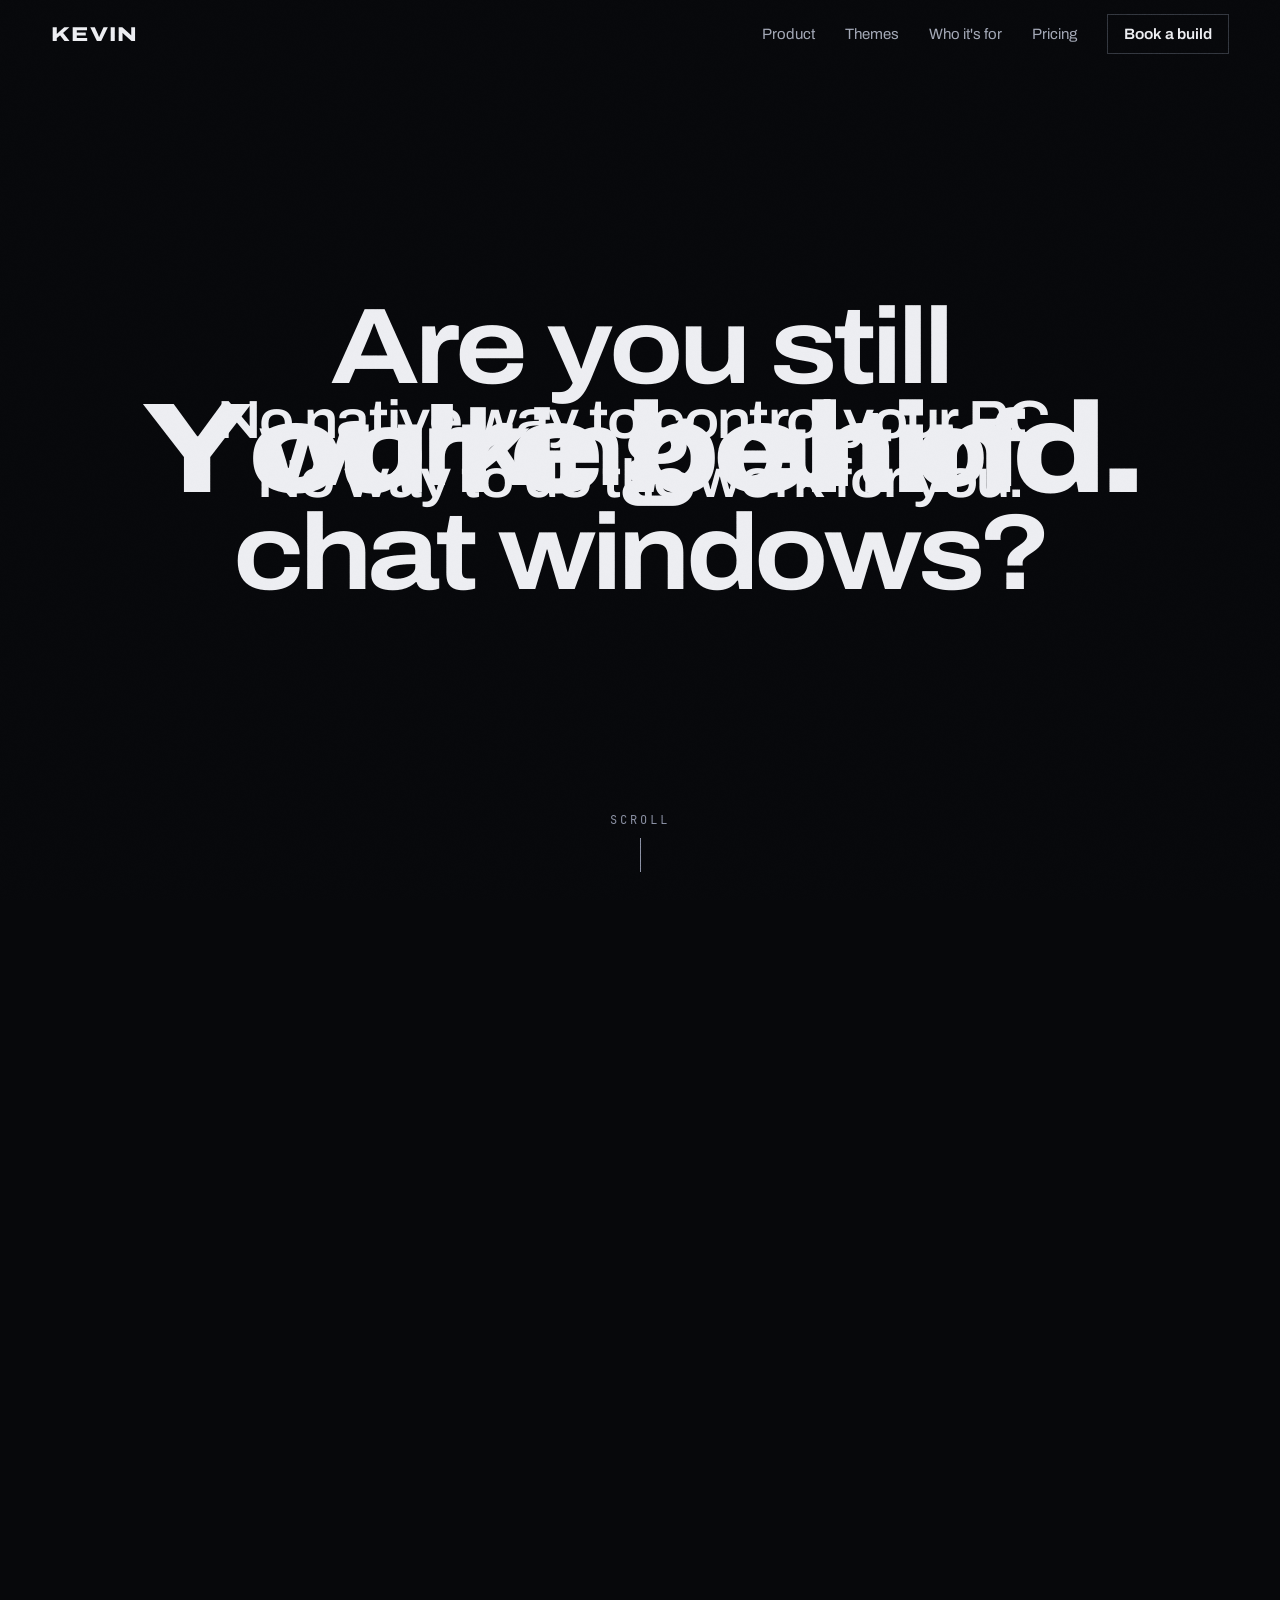
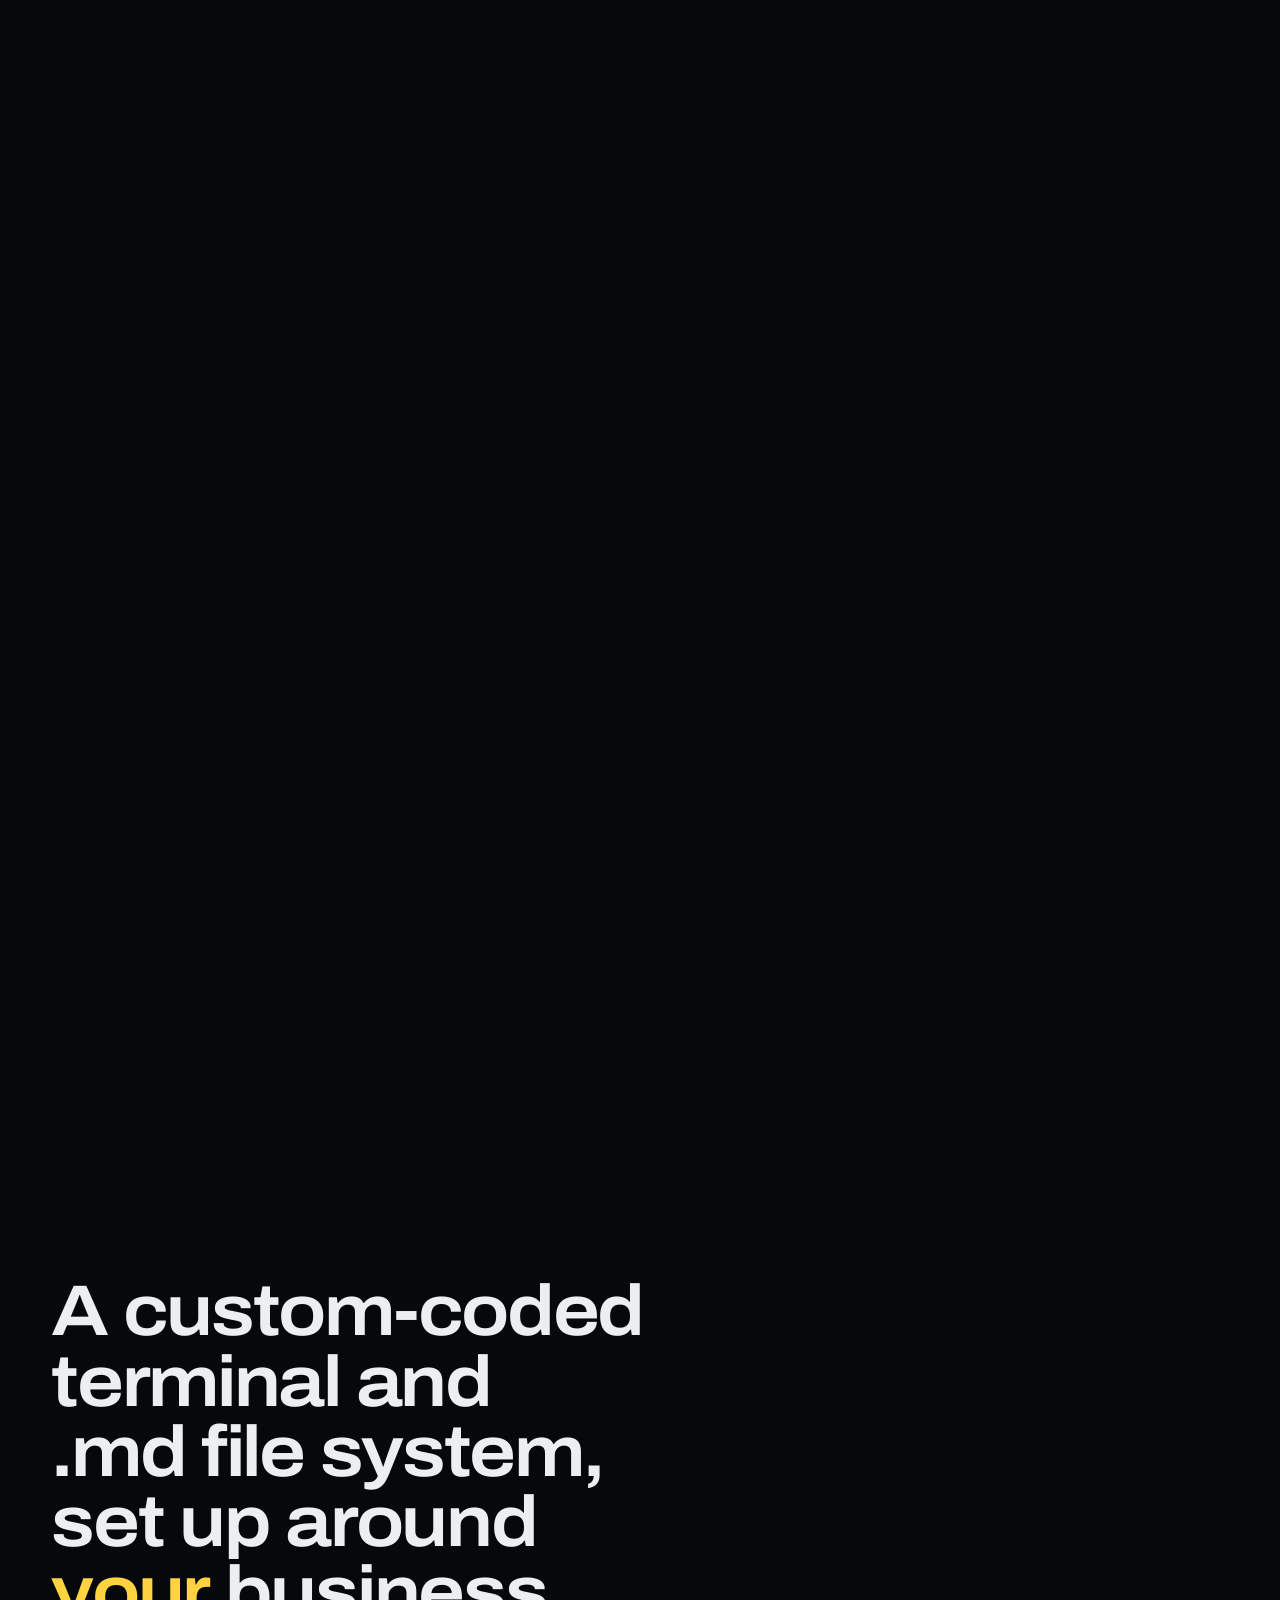
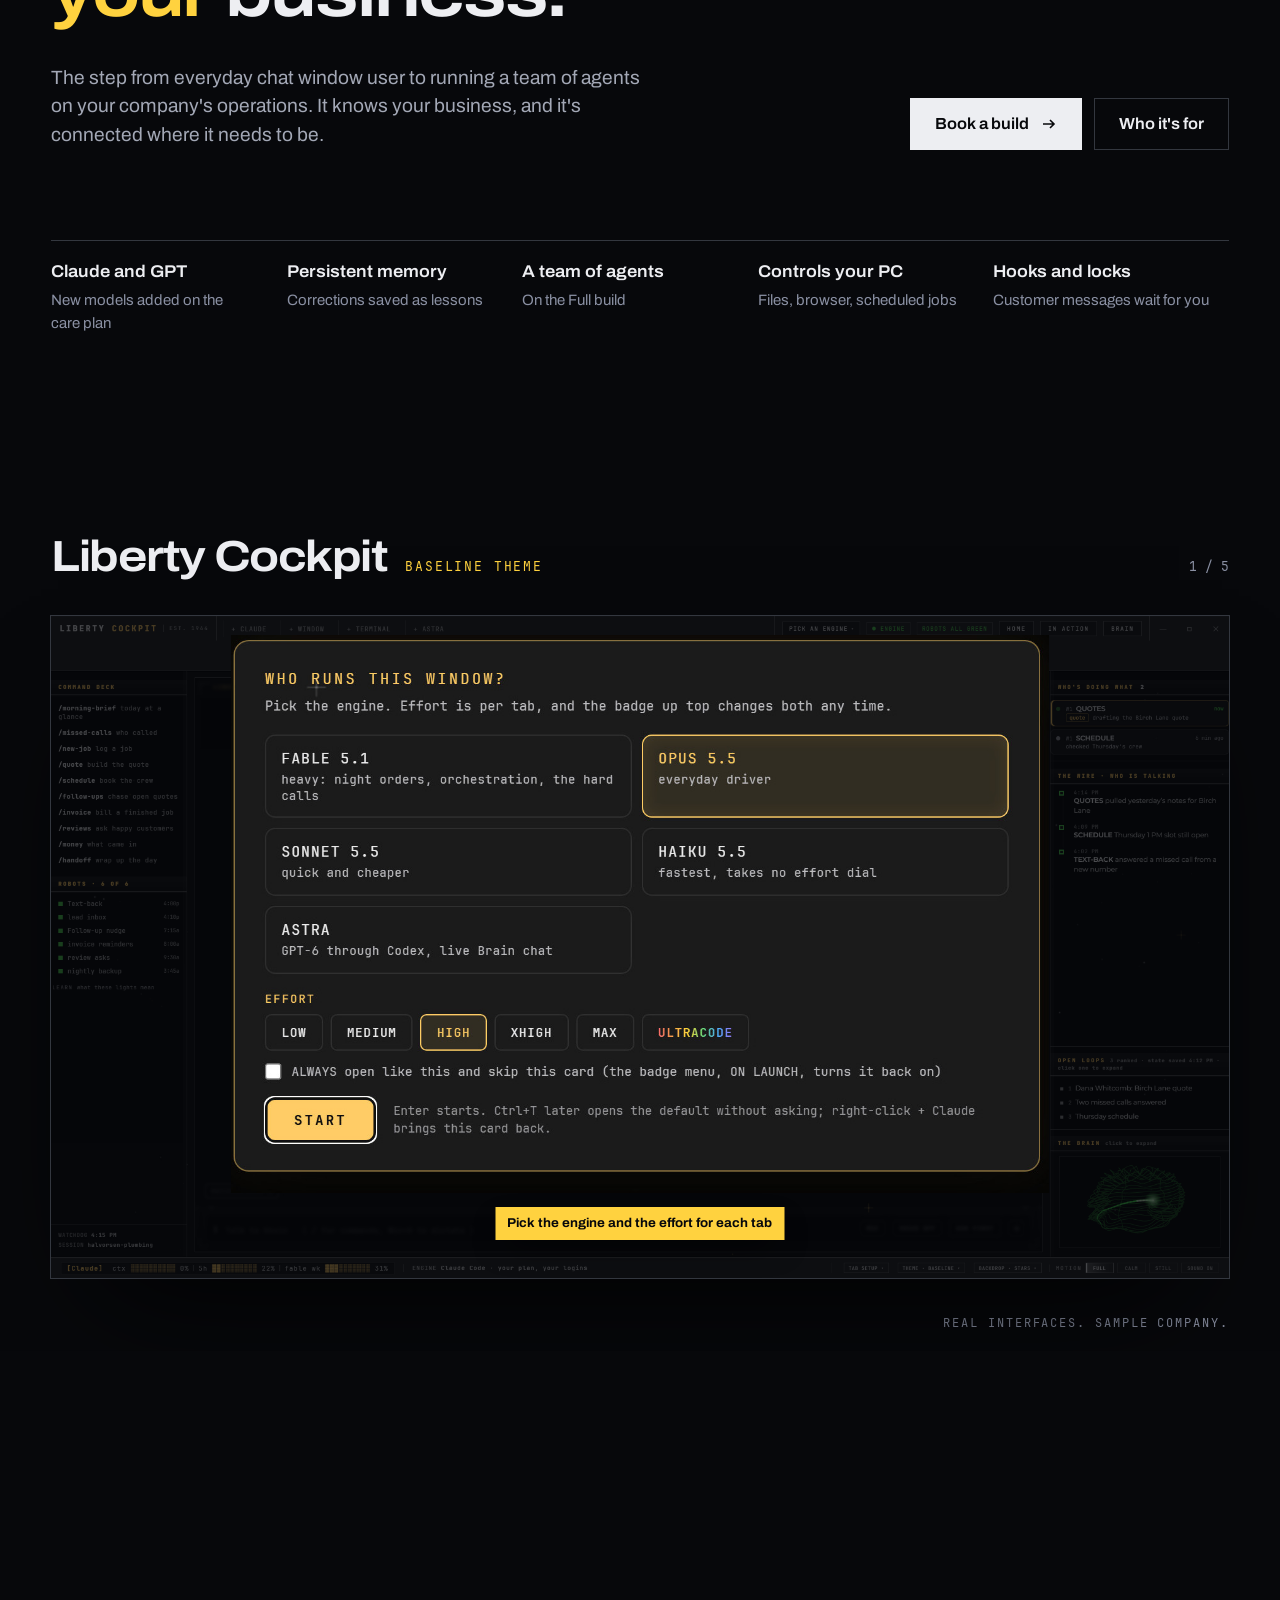
==== commit 3c57d5c7: "Fine-tune batches 1 to 5: Anthony's KEVIN line, sharp coded 3D layers, one-chat handoff, walkthrough" ====
--- a/index.html
+++ b/index.html
@@ -24,6 +24,8 @@
 body{background:var(--bg);color:var(--text);font:400 18px/1.55 Archivo,system-ui,sans-serif;font-stretch:100%;-webkit-font-smoothing:antialiased;text-rendering:optimizeLegibility;overflow-x:clip}
 body::after{content:'';position:fixed;inset:0;pointer-events:none;z-index:90;background:url(media/grain.png);opacity:.055;mix-blend-mode:overlay}
 @media (max-width:900px),(pointer:coarse){body::after{display:none}.nav.solid{-webkit-backdrop-filter:none;backdrop-filter:none;background:#07080B}}
+#stars{position:fixed;inset:0;z-index:0;pointer-events:none;opacity:0}
+main,footer{position:relative;z-index:1}
 ::selection{background:var(--accent);color:#07080B}
 img,video{display:block;max-width:100%}
 a{color:inherit;text-underline-offset:.2em;text-decoration-thickness:1px}
@@ -60,9 +62,9 @@
 .nav .btn{height:40px;padding:0 16px;font-size:15px}
 
 /* ===== INTRO: the cinematic story ===== */
-#intro{position:relative;height:850vh}
+#intro{position:relative;height:930vh}
 .scene{position:sticky;top:0;height:100vh;height:100svh;overflow:hidden;display:grid;place-items:center}
-.beat{position:absolute;left:0;right:0;padding:0 var(--gut);text-align:center;will-change:transform,opacity}
+.beat{position:absolute;left:0;right:0;padding:0 var(--gut);text-align:center;will-change:transform,opacity;text-wrap:balance}
 .q1{font-stretch:114%;font-weight:680;font-size:clamp(46px,8.4vw,150px);letter-spacing:-.04em;line-height:.95;max-width:15ch;margin:0 auto}
 .q1 .w{display:inline-block}
 .b2{font-stretch:118%;font-weight:820;font-size:clamp(52px,10vw,200px);letter-spacing:-.045em;line-height:.9;opacity:0}
@@ -71,28 +73,32 @@
 .jk{top:calc(50% - clamp(120px,15vw,210px));font:400 clamp(16px,1.4vw,20px)/1 Mono,monospace;color:var(--accent);letter-spacing:.14em;opacity:0}
 .b3{font-stretch:108%;font-weight:560;font-size:clamp(30px,4.6vw,78px);letter-spacing:-.03em;line-height:1.06;max-width:20ch;margin:0 auto;opacity:0}
 .b3 .w{opacity:.12}
+.nw{white-space:nowrap}
 .chatwrap{opacity:0;width:min(520px,86vw);height:min(560px,58vh);position:relative;margin-top:70px}
-.cap{position:absolute;left:0;right:0;top:calc(50% - min(280px,29vh) - 40px);text-align:center;font-stretch:110%;font-weight:620;font-size:clamp(24px,3vw,44px);letter-spacing:-.025em;opacity:0;padding:0 var(--gut)}
+.cap{position:absolute;left:0;right:0;bottom:calc(50% + min(280px,29vh) - 13px);text-align:center;font-stretch:110%;font-weight:620;font-size:clamp(24px,3vw,44px);line-height:1.12;letter-spacing:-.025em;opacity:0;padding:0 var(--gut);text-wrap:balance}
 .chat{position:absolute;inset:0;background:#F4F4F6;color:#1B1C20;border-radius:22px;overflow:hidden;box-shadow:0 40px 90px -30px rgba(0,0,0,.9);font:400 15px/1.45 system-ui,-apple-system,'Segoe UI',sans-serif;text-align:left}
 .chat-top{display:flex;justify-content:space-between;align-items:center;padding:16px 20px;border-bottom:1px solid #E1E2E6;background:#FBFBFC;font-weight:600;font-size:15px;position:relative;z-index:2}
 .ctx{font:500 12px/1 system-ui,sans-serif;color:#6B6E78}
 .ctx b{font-weight:700;color:#1B1C20}
 .ctx.hot b{color:#D93A2B}
 .msgs{position:absolute;left:0;right:0;top:54px;padding:18px;display:flex;flex-direction:column;gap:12px}
-.m{max-width:80%;padding:11px 15px;border-radius:18px;background:#fff;box-shadow:0 1px 0 #E1E2E6}
-.m.u{align-self:flex-end;background:#2F6BFF;color:#fff;box-shadow:none}
+.m{max-width:84%;padding:2px 2px}
+.m.u{align-self:flex-end;max-width:78%;padding:10px 15px;border-radius:16px;background:#E4E5E9;color:#1B1C20}
 .chat-in{position:absolute;left:14px;right:14px;bottom:14px;height:48px;border-radius:24px;background:#fff;border:1px solid #E1E2E6;display:flex;align-items:center;padding:0 18px;color:#9A9DA6;z-index:2}
 .chat.two{transform:translateX(130%);opacity:0;display:flex;flex-direction:column}
 .chat.two .empty{flex:1;display:grid;place-items:center;font-size:22px;font-weight:600;color:#1B1C20}
 .flag{position:absolute;right:-14px;top:70px;z-index:3;background:#D93A2B;color:#fff;font:700 12px/1 system-ui,sans-serif;letter-spacing:.08em;text-transform:uppercase;padding:9px 12px;opacity:0;transform:rotate(3deg)}
 .b5{font-stretch:114%;font-weight:700;font-size:clamp(44px,8vw,140px);letter-spacing:-.04em;line-height:.95}
 .b5 .ln{display:block;overflow:hidden;padding-bottom:.05em}
-.b5 .ln>span{display:block;transform:translateY(105%)}
+.b5 .ln>span{display:block;transform:translateY(105%);text-wrap:balance}
 .b6{font-stretch:110%;font-weight:600;font-size:clamp(28px,4.2vw,68px);letter-spacing:-.03em;line-height:1.1}
-.b6 span{display:block;opacity:0}
+.b6 span{display:block;opacity:0;text-wrap:balance}
 .built{font:400 clamp(15px,1.3vw,19px)/1 Mono,monospace;letter-spacing:.2em;text-transform:uppercase;color:var(--text-2);top:calc(50% - clamp(90px,14vw,250px));opacity:0}
 .kevin{white-space:nowrap;font-stretch:125%;font-weight:860;font-size:clamp(76px,21vw,380px);letter-spacing:-.02em;line-height:.8;opacity:0;color:var(--text)}
 .kevin .c{display:inline-block}
+.kline{top:calc(50% + clamp(58px,11.5vw,210px));font-stretch:108%;font-weight:560;font-size:clamp(19px,2vw,30px);letter-spacing:-.02em;line-height:1.3;opacity:0}
+.kline span{display:block;opacity:0}
+@media (max-width:700px){.kline{max-width:calc(25ch + 2 * var(--gut));margin:0 auto}}
 .reveal{position:absolute;width:min(100vw,177.78vh);aspect-ratio:16/9;background:var(--app);transform:scale(.12);opacity:0;overflow:hidden}
 .reveal img,.reveal video{width:100%;height:100%;object-fit:cover}
 .hint{position:absolute;bottom:28px;left:0;right:0;text-align:center;font:400 12px/1 Mono,monospace;letter-spacing:.24em;color:var(--text-3);text-transform:uppercase}
@@ -102,7 +108,7 @@
 .static #intro{height:auto}
 .static .scene{position:relative;height:auto;display:block;padding:140px 0 60px}
 .static .beat,.static .cap,.static .chatwrap{position:relative;opacity:1!important;transform:none!important;margin:0 auto 64px;top:auto}
-.static .b3 .w,.static .b6 span{opacity:1}
+.static .b3 .w,.static .b6 span,.static .kline span{opacity:1}
 .static .b5 .ln>span{transform:none}
 .static .chat.two,.static .flag,.static .hint,.static .cap{display:none}
 .static .reveal{position:relative;opacity:1;transform:none;margin:0 auto}
@@ -113,7 +119,7 @@
 
 
 /* ===== ANATOMY: the exploded 3D view ===== */
-#anatomy{position:relative;height:440vh;background:var(--bg)}
+#anatomy{position:relative;z-index:2;height:360vh;margin-top:-100vh}   /* starts under the last frame of the intro: one chat, no second scroll-in */
 .anat-stage{position:sticky;top:0;height:100vh;height:100svh;overflow:hidden}
 #anat{position:absolute;inset:0;width:100%;height:100%;display:block}
 .anat-intro{position:absolute;left:0;right:0;bottom:34px;text-align:center;font:400 13px/1 Mono,monospace;letter-spacing:.22em;text-transform:uppercase;color:var(--text-2)}
@@ -121,9 +127,10 @@
 .alabel{position:absolute;left:0;bottom:0;opacity:0;transform:translateY(24px);transition:opacity .6s var(--ease),transform .8s var(--ease)}
 .alabel.on{opacity:1;transform:none}
 .alabel .n{font:400 14px/1 Mono,monospace;letter-spacing:.14em;text-transform:uppercase;color:var(--accent)}
-.alabel h3{font-size:clamp(28px,3.2vw,46px);margin-top:14px;letter-spacing:-.03em}
+.alabel h3{font-size:clamp(28px,3.2vw,46px);margin-top:14px;letter-spacing:-.03em;text-wrap:balance}
 .alabel p{color:var(--text-2);margin-top:12px;font-size:17px;max-width:30em}
-.anat-static #anatomy,.static #anatomy{height:auto;padding:100px 0}
+@media (min-width:900px){.alabels{width:min(400px,28vw)}}
+.anat-static #anatomy,.static #anatomy{height:auto;padding:100px 0;margin-top:0}
 .anat-static .anat-stage,.static .anat-stage{position:relative;height:auto}
 .anat-static #anat,.anat-static .anat-intro,.static .anat-intro{display:none}
 .anat-static .alabels,.static .alabels{position:relative;left:auto;bottom:auto;margin:0 auto;padding:0 var(--gut);width:auto;max-width:900px}
@@ -133,7 +140,7 @@
 
 
 /* ===== SCREENS: real interfaces, one at a time, parts lifted out ===== */
-#screens{position:relative;height:560vh;background:var(--bg)}
+#screens{position:relative;height:620vh}
 .sc-stage{position:sticky;top:0;height:100vh;height:100svh;overflow:hidden;display:grid;grid-template-rows:auto 1fr auto;padding:84px var(--gut) 22px;gap:18px}
 .sc-head{display:flex;align-items:baseline;gap:18px;flex-wrap:wrap}
 .sc-prod{font-stretch:114%;font-weight:680;font-size:clamp(28px,3.4vw,52px);letter-spacing:-.035em;line-height:1}
@@ -145,20 +152,22 @@
 .sc img{position:absolute;inset:0;width:100%;height:100%;object-fit:cover}
 .sc .dim{position:absolute;inset:0;background:#05060A;opacity:0}
 .sc .pop{position:absolute;z-index:2;opacity:0;transform-origin:50% 50%;box-shadow:0 30px 60px -20px rgba(0,0,0,.9)}
+.sc .pop img{position:absolute;inset:0;width:100%;height:100%;display:block}
 .sc .pop::after{content:'';position:absolute;inset:-3px;border:2px solid var(--accent);pointer-events:none}
 .sc .lines{position:absolute;inset:0;width:100%;height:100%;overflow:visible;pointer-events:none}
 .sc .lines .r{fill:none;stroke:var(--accent);stroke-width:.25;vector-effect:non-scaling-stroke;stroke-dasharray:1;stroke-dashoffset:1}
 .sc .lines .r{stroke-width:2}
 .sc .tag{position:absolute;left:50%;bottom:-14px;translate:-50% 100%;translate:-50% 0;z-index:3;opacity:0;transform:translateY(8px);background:var(--accent);color:#07080B;font:700 clamp(12px,1vw,15px)/1.2 Archivo;font-stretch:104%;padding:9px 12px;white-space:nowrap;box-shadow:0 12px 30px -10px rgba(0,0,0,.8)}
+.sc .tag.solo{top:calc(100% + 14px);bottom:auto}
 .sc-note{font:400 12px/1 Mono,monospace;letter-spacing:.16em;text-transform:uppercase;color:var(--text-3);text-align:right}
 .static #screens{height:auto}
 .static .sc-stage{position:relative;height:auto;display:block}
 .static .sc-deck{display:block}
 .static .sc{position:relative;opacity:1;margin:0 auto 40px;width:100%}
-@media (max-width:700px){.sc-stage{padding-top:76px}.sc .tag{white-space:normal;max-width:60vw;font-size:11px;padding:6px 8px}}
+@media (max-width:700px){.sc-stage{padding-top:76px}.sc-prod{flex-basis:100%}.sc{top:0;left:0;right:0;margin:0 auto}.sc .tag{white-space:normal;max-width:60vw;font-size:11px;padding:6px 8px}}
 
 /* ===== STYLES: pick a real interface ===== */
-.styles{padding:clamp(100px,12vw,170px) 0;background:var(--bg-2)}
+.styles{padding:clamp(100px,12vw,170px) 0;background:rgba(13,15,20,.72)}
 .styles-head{display:flex;justify-content:space-between;align-items:end;gap:32px;flex-wrap:wrap;margin-bottom:clamp(32px,4vw,52px)}
 .styles-head h2{max-width:13ch}
 .styles-head .lead{max-width:28em}
@@ -221,6 +230,159 @@
   .th-copy .lead{display:none}
 }
 
+/* AN:CSS start: KEVIN layer by layer, coded layers in CSS 3D (built by _tools/ft_anatomy.py) */
+.an-scene{position:absolute;inset:0;perspective:2200px;perspective-origin:50% 42%;overflow:hidden}
+.an-stack{position:absolute;left:50%;top:50%;width:1920px;height:1080px;margin:-540px 0 0 -960px;transform-style:preserve-3d;transform-origin:50% 50%}
+.an-stack.pt{width:540px;height:800px;margin:-400px 0 0 -270px}
+.an-layer{position:absolute;inset:0;transform-origin:50% 50%;backface-visibility:hidden;background:#0B0D11;color:#E8EAEF;overflow:hidden;contain:layout paint}
+.an-layer::before{content:'';position:absolute;inset:0;z-index:5;pointer-events:none;box-shadow:inset 0 0 0 3px var(--ec,#4a505c);opacity:var(--edge,0)}
+.an-layer::after{content:'';position:absolute;inset:0;z-index:4;pointer-events:none;background:#05060A;opacity:var(--dim,0)}
+.an-layer[data-k="interface"]{--ec:#FFD23F}
+.an-in{position:absolute;left:0;top:0;width:1920px;height:1080px}
+.pt .an-in{width:1080px;height:1600px;zoom:.5}
+.anat-static .an-scene,.static .an-scene{display:none}
+
+/* shared layer parts (from the old layer artwork, now live code) */
+.an-in .mono{font-family:Mono,monospace}
+.an-lay{display:grid;grid-template-rows:auto 1fr;width:100%;height:100%;padding:56px 64px;font:400 26px/1.5 Archivo}
+.an-in .hd{display:flex;justify-content:space-between;align-items:baseline;border-bottom:2px solid #262A33;padding-bottom:22px;margin-bottom:34px}
+.an-in .hd b{font:700 44px/1 Archivo;font-stretch:118%;letter-spacing:-.02em}
+.an-in .hd span{font:400 22px/1 Mono,monospace;color:#7C8293;letter-spacing:.08em;text-transform:uppercase}
+.an-in .y{color:#FFD23F}.an-in .k{color:#8C9BFF}.an-in .c{color:#6A7080}.an-in .g{color:#5FD39B}.an-in .r{color:#FF6B5B}
+.an-in .cols{display:grid;gap:40px;min-height:0}
+.an-in .panel{background:#11141A;box-shadow:inset 0 0 0 2px #22262E;padding:30px 34px;overflow:hidden;min-height:0}
+.an-in .panel h4{font:600 22px/1 Mono,monospace;color:#7C8293;letter-spacing:.1em;text-transform:uppercase;margin-bottom:22px}
+.an-in pre{font:400 25px/1.62 Mono,monospace;white-space:pre;color:#D6D9E2}
+.an-in .ltree{font:400 27px/1.85 Mono,monospace;color:#A3A8B6;white-space:pre}
+.an-in .ltree b{color:#fff;font-weight:400}
+.an-in .row{display:grid;grid-template-columns:1fr 220px 300px;gap:20px;padding:20px 0;border-bottom:2px solid #1E2229;font-size:25px;align-items:center}
+.an-in .row .n{font-family:Mono,monospace;color:#fff}
+.an-in .row .t{font-family:Mono,monospace;color:#7C8293;font-size:22px}
+.an-in .ltl{position:relative;height:300px;margin-top:30px}
+.an-in .axis{position:absolute;left:0;right:0;top:150px;height:2px;background:#2A2E37}
+.an-in .tick{position:absolute;top:170px;font:400 20px/1 Mono,monospace;color:#6A7080;transform:translateX(-50%);white-space:nowrap}
+.an-in .mark{position:absolute;top:96px;transform:translateX(-50%);text-align:center}
+.an-in .mark i{display:block;width:22px;height:22px;margin:0 auto 14px;background:#FFD23F}
+.an-in .mark b{display:block;font:400 22px/1.3 Mono,monospace;color:#fff;white-space:nowrap}
+.an-in .mark em{display:block;font:400 19px/1.3 Mono,monospace;color:#7C8293;font-style:normal;white-space:nowrap}
+.an-in .mark.top{top:-6px}
+.an-in .log div{font:400 25px/1.4 Mono,monospace;padding:18px 0;border-bottom:2px solid #1E2229;display:flex;justify-content:space-between;gap:20px}
+.an-in .ltag{font:700 20px/1 Mono,monospace;letter-spacing:.1em;padding:9px 12px}
+.an-in .ltag.held{background:#FFD23F;color:#0B0D11}.an-in .ltag.block{background:#FF6B5B;color:#0B0D11}
+.an-in .models{display:grid;grid-template-columns:repeat(3,1fr);gap:28px}
+.an-in .md{background:#11141A;box-shadow:inset 0 0 0 2px #22262E;padding:40px 40px 44px;height:360px;display:flex;flex-direction:column;justify-content:space-between}
+.an-in .md.on{box-shadow:inset 0 0 0 3px #FFD23F}
+.an-in .md b{font:700 52px/1 Archivo;font-stretch:118%;letter-spacing:-.02em}
+.an-in .md span{font:400 24px/1.3 Mono,monospace;color:#7C8293}
+.an-in .md.add{box-shadow:inset 0 0 0 2px #3A3F49;background:transparent}
+.an-in .md.add b{color:#7C8293}
+.an-in .eff{display:flex;gap:16px;margin-top:34px;flex-wrap:wrap}
+.an-in .eff span{font:600 24px/1 Mono,monospace;padding:16px 24px;box-shadow:inset 0 0 0 2px #2A2E37;color:#A3A8B6}
+.an-in .eff span.on{box-shadow:inset 0 0 0 3px #FFD23F;color:#FFD23F}
+
+/* portrait (phones): same parts, stacked, larger type */
+.pt .an-lay{padding:64px 56px;font-size:36px}
+.pt .an-in .hd{flex-direction:column;align-items:flex-start;gap:14px;margin-bottom:40px}
+.pt .an-in .hd b{font-size:64px}
+.pt .an-in .hd span{font-size:28px}
+.pt .an-in .cols{grid-template-columns:1fr!important;grid-template-rows:auto 1fr;gap:32px}
+.pt .an-in .panel{padding:34px 36px}
+.pt .an-in .panel h4{font-size:28px}
+.pt .an-in pre{font-size:31px}
+.pt .an-in .ltree{font-size:34px;line-height:1.6}
+.pt .an-in .row{grid-template-columns:1fr auto;font-size:34px;padding:22px 0}
+.pt .an-in .row .t{display:none}
+.pt .an-in .ltl{height:420px;margin-top:70px}
+.pt .an-in .tick{top:300px}
+.pt .an-in .axis{top:150px}
+.pt .an-in .mark b{font-size:28px}.pt .an-in .mark em{font-size:24px}.pt .an-in .tick{font-size:24px}
+.pt .an-in .log div{font-size:32px;padding:22px 0}
+.pt .an-in .ltag{font-size:26px}
+.pt .an-in .models{grid-template-columns:1fr 1fr;gap:28px}
+.pt .an-in .md{height:310px;padding:38px}
+.pt .an-in .md b{font-size:58px}.pt .an-in .md span{font-size:30px}
+.pt .an-in .eff{margin-top:44px}
+.pt .an-in .eff span{font-size:30px;padding:20px 24px}
+.pt .an-in .wide-only{display:none}
+
+/* the Liberty Cockpit chat, rebuilt in code at 2x so it reads when it floats */
+.lc{position:absolute;inset:0;display:flex;flex-direction:column;background:#070707 url("data:image/svg+xml,%3Csvg%20xmlns%3D%22http%3A%2F%2Fwww.w3.org%2F2000%2Fsvg%22%20width%3D%221920%22%20height%3D%221080%22%20viewBox%3D%220%200%201920%201080%22%3E%3Ccircle%20cx%3D%22622%22%20cy%3D%22163%22%20r%3D%221.1%22%20fill%3D%22%23fff%22%20fill-opacity%3D%220.17%22%2F%3E%3Ccircle%20cx%3D%221029%22%20cy%3D%22395%22%20r%3D%221.1%22%20fill%3D%22%23fff%22%20fill-opacity%3D%220.51%22%2F%3E%3Ccircle%20cx%3D%22412%22%20cy%3D%2293%22%20r%3D%222.0%22%20fill%3D%22%23fff%22%20fill-opacity%3D%220.17%22%2F%3E%3Ccircle%20cx%3D%22174%22%20cy%3D%22458%22%20r%3D%222.4%22%20fill%3D%22%23fff%22%20fill-opacity%3D%220.19%22%2F%3E%3Ccircle%20cx%3D%22429%22%20cy%3D%22678%22%20r%3D%221.1%22%20fill%3D%22%23fff%22%20fill-opacity%3D%220.38%22%2F%3E%3Ccircle%20cx%3D%22762%22%20cy%3D%221054%22%20r%3D%221.1%22%20fill%3D%22%23fff%22%20fill-opacity%3D%220.37%22%2F%3E%3Ccircle%20cx%3D%22256%22%20cy%3D%22453%22%20r%3D%222.4%22%20fill%3D%22%23fff%22%20fill-opacity%3D%220.19%22%2F%3E%3Ccircle%20cx%3D%22592%22%20cy%3D%22881%22%20r%3D%221.3%22%20fill%3D%22%23fff%22%20fill-opacity%3D%220.18%22%2F%3E%3Ccircle%20cx%3D%221097%22%20cy%3D%22203%22%20r%3D%221.1%22%20fill%3D%22%23fff%22%20fill-opacity%3D%220.36%22%2F%3E%3Ccircle%20cx%3D%22121%22%20cy%3D%2264%22%20r%3D%221.3%22%20fill%3D%22%23fff%22%20fill-opacity%3D%220.34%22%2F%3E%3Ccircle%20cx%3D%221021%22%20cy%3D%22839%22%20r%3D%222.0%22%20fill%3D%22%23fff%22%20fill-opacity%3D%220.38%22%2F%3E%3Ccircle%20cx%3D%22870%22%20cy%3D%22324%22%20r%3D%221.3%22%20fill%3D%22%23fff%22%20fill-opacity%3D%220.43%22%2F%3E%3Ccircle%20cx%3D%22469%22%20cy%3D%22620%22%20r%3D%222.4%22%20fill%3D%22%23fff%22%20fill-opacity%3D%220.34%22%2F%3E%3Ccircle%20cx%3D%22659%22%20cy%3D%22485%22%20r%3D%222.4%22%20fill%3D%22%23fff%22%20fill-opacity%3D%220.54%22%2F%3E%3Ccircle%20cx%3D%22227%22%20cy%3D%22452%22%20r%3D%221.6%22%20fill%3D%22%23fff%22%20fill-opacity%3D%220.20%22%2F%3E%3Ccircle%20cx%3D%22939%22%20cy%3D%2242%22%20r%3D%221.1%22%20fill%3D%22%23fff%22%20fill-opacity%3D%220.45%22%2F%3E%3Ccircle%20cx%3D%221100%22%20cy%3D%22946%22%20r%3D%221.6%22%20fill%3D%22%23fff%22%20fill-opacity%3D%220.28%22%2F%3E%3Ccircle%20cx%3D%22672%22%20cy%3D%22536%22%20r%3D%222.0%22%20fill%3D%22%23fff%22%20fill-opacity%3D%220.17%22%2F%3E%3Ccircle%20cx%3D%22180%22%20cy%3D%22292%22%20r%3D%221.1%22%20fill%3D%22%23fff%22%20fill-opacity%3D%220.16%22%2F%3E%3Ccircle%20cx%3D%221347%22%20cy%3D%22699%22%20r%3D%222.0%22%20fill%3D%22%23fff%22%20fill-opacity%3D%220.26%22%2F%3E%3Ccircle%20cx%3D%22741%22%20cy%3D%22722%22%20r%3D%221.1%22%20fill%3D%22%23fff%22%20fill-opacity%3D%220.53%22%2F%3E%3Ccircle%20cx%3D%22682%22%20cy%3D%22660%22%20r%3D%222.0%22%20fill%3D%22%23fff%22%20fill-opacity%3D%220.16%22%2F%3E%3Ccircle%20cx%3D%221475%22%20cy%3D%22140%22%20r%3D%221.3%22%20fill%3D%22%23fff%22%20fill-opacity%3D%220.30%22%2F%3E%3Ccircle%20cx%3D%221760%22%20cy%3D%22536%22%20r%3D%221.3%22%20fill%3D%22%23fff%22%20fill-opacity%3D%220.32%22%2F%3E%3Ccircle%20cx%3D%221055%22%20cy%3D%22954%22%20r%3D%222.0%22%20fill%3D%22%23fff%22%20fill-opacity%3D%220.49%22%2F%3E%3Ccircle%20cx%3D%22535%22%20cy%3D%22449%22%20r%3D%221.6%22%20fill%3D%22%23fff%22%20fill-opacity%3D%220.42%22%2F%3E%3Ccircle%20cx%3D%22730%22%20cy%3D%22249%22%20r%3D%221.1%22%20fill%3D%22%23fff%22%20fill-opacity%3D%220.21%22%2F%3E%3Ccircle%20cx%3D%22445%22%20cy%3D%22252%22%20r%3D%222.0%22%20fill%3D%22%23fff%22%20fill-opacity%3D%220.48%22%2F%3E%3Ccircle%20cx%3D%22350%22%20cy%3D%22304%22%20r%3D%221.3%22%20fill%3D%22%23fff%22%20fill-opacity%3D%220.31%22%2F%3E%3Ccircle%20cx%3D%22709%22%20cy%3D%22612%22%20r%3D%221.3%22%20fill%3D%22%23fff%22%20fill-opacity%3D%220.42%22%2F%3E%3Ccircle%20cx%3D%22990%22%20cy%3D%22667%22%20r%3D%221.1%22%20fill%3D%22%23fff%22%20fill-opacity%3D%220.33%22%2F%3E%3Ccircle%20cx%3D%221672%22%20cy%3D%221028%22%20r%3D%222.4%22%20fill%3D%22%23fff%22%20fill-opacity%3D%220.30%22%2F%3E%3Ccircle%20cx%3D%22766%22%20cy%3D%22112%22%20r%3D%222.0%22%20fill%3D%22%23fff%22%20fill-opacity%3D%220.17%22%2F%3E%3Ccircle%20cx%3D%22129%22%20cy%3D%22225%22%20r%3D%221.3%22%20fill%3D%22%23fff%22%20fill-opacity%3D%220.19%22%2F%3E%3Ccircle%20cx%3D%221153%22%20cy%3D%22111%22%20r%3D%222.4%22%20fill%3D%22%23fff%22%20fill-opacity%3D%220.20%22%2F%3E%3Ccircle%20cx%3D%22195%22%20cy%3D%22393%22%20r%3D%221.1%22%20fill%3D%22%23fff%22%20fill-opacity%3D%220.17%22%2F%3E%3Ccircle%20cx%3D%22399%22%20cy%3D%22406%22%20r%3D%221.6%22%20fill%3D%22%23fff%22%20fill-opacity%3D%220.53%22%2F%3E%3Ccircle%20cx%3D%221156%22%20cy%3D%22512%22%20r%3D%221.1%22%20fill%3D%22%23fff%22%20fill-opacity%3D%220.49%22%2F%3E%3Ccircle%20cx%3D%221907%22%20cy%3D%22503%22%20r%3D%222.0%22%20fill%3D%22%23fff%22%20fill-opacity%3D%220.27%22%2F%3E%3Ccircle%20cx%3D%22277%22%20cy%3D%22810%22%20r%3D%221.6%22%20fill%3D%22%23fff%22%20fill-opacity%3D%220.34%22%2F%3E%3Ccircle%20cx%3D%221329%22%20cy%3D%22558%22%20r%3D%221.3%22%20fill%3D%22%23fff%22%20fill-opacity%3D%220.53%22%2F%3E%3Ccircle%20cx%3D%221014%22%20cy%3D%22158%22%20r%3D%222.4%22%20fill%3D%22%23fff%22%20fill-opacity%3D%220.51%22%2F%3E%3Ccircle%20cx%3D%221456%22%20cy%3D%22322%22%20r%3D%221.1%22%20fill%3D%22%23fff%22%20fill-opacity%3D%220.43%22%2F%3E%3Ccircle%20cx%3D%22501%22%20cy%3D%22396%22%20r%3D%221.3%22%20fill%3D%22%23fff%22%20fill-opacity%3D%220.29%22%2F%3E%3Ccircle%20cx%3D%22428%22%20cy%3D%22585%22%20r%3D%222.4%22%20fill%3D%22%23fff%22%20fill-opacity%3D%220.28%22%2F%3E%3Ccircle%20cx%3D%22428%22%20cy%3D%22876%22%20r%3D%221.3%22%20fill%3D%22%23fff%22%20fill-opacity%3D%220.47%22%2F%3E%3Ccircle%20cx%3D%221571%22%20cy%3D%22799%22%20r%3D%221.3%22%20fill%3D%22%23fff%22%20fill-opacity%3D%220.22%22%2F%3E%3Ccircle%20cx%3D%22946%22%20cy%3D%22789%22%20r%3D%221.1%22%20fill%3D%22%23fff%22%20fill-opacity%3D%220.46%22%2F%3E%3Ccircle%20cx%3D%22907%22%20cy%3D%22209%22%20r%3D%222.4%22%20fill%3D%22%23fff%22%20fill-opacity%3D%220.53%22%2F%3E%3Ccircle%20cx%3D%22859%22%20cy%3D%221012%22%20r%3D%221.6%22%20fill%3D%22%23fff%22%20fill-opacity%3D%220.53%22%2F%3E%3Ccircle%20cx%3D%22700%22%20cy%3D%22238%22%20r%3D%221.3%22%20fill%3D%22%23fff%22%20fill-opacity%3D%220.33%22%2F%3E%3Ccircle%20cx%3D%22648%22%20cy%3D%22521%22%20r%3D%222.4%22%20fill%3D%22%23fff%22%20fill-opacity%3D%220.48%22%2F%3E%3Ccircle%20cx%3D%22921%22%20cy%3D%22705%22%20r%3D%221.1%22%20fill%3D%22%23fff%22%20fill-opacity%3D%220.48%22%2F%3E%3Ccircle%20cx%3D%22230%22%20cy%3D%22420%22%20r%3D%221.3%22%20fill%3D%22%23fff%22%20fill-opacity%3D%220.34%22%2F%3E%3Ccircle%20cx%3D%22343%22%20cy%3D%22852%22%20r%3D%221.6%22%20fill%3D%22%23fff%22%20fill-opacity%3D%220.18%22%2F%3E%3Ccircle%20cx%3D%221817%22%20cy%3D%22780%22%20r%3D%222.0%22%20fill%3D%22%23fff%22%20fill-opacity%3D%220.30%22%2F%3E%3Ccircle%20cx%3D%221818%22%20cy%3D%22783%22%20r%3D%221.3%22%20fill%3D%22%23fff%22%20fill-opacity%3D%220.55%22%2F%3E%3Ccircle%20cx%3D%2253%22%20cy%3D%22638%22%20r%3D%222.0%22%20fill%3D%22%23fff%22%20fill-opacity%3D%220.47%22%2F%3E%3Ccircle%20cx%3D%22281%22%20cy%3D%22893%22%20r%3D%222.0%22%20fill%3D%22%23fff%22%20fill-opacity%3D%220.41%22%2F%3E%3Ccircle%20cx%3D%22673%22%20cy%3D%22593%22%20r%3D%221.3%22%20fill%3D%22%23fff%22%20fill-opacity%3D%220.15%22%2F%3E%3Ccircle%20cx%3D%221535%22%20cy%3D%22784%22%20r%3D%221.1%22%20fill%3D%22%23fff%22%20fill-opacity%3D%220.36%22%2F%3E%3Ccircle%20cx%3D%221793%22%20cy%3D%22469%22%20r%3D%221.3%22%20fill%3D%22%23fff%22%20fill-opacity%3D%220.48%22%2F%3E%3Ccircle%20cx%3D%22405%22%20cy%3D%22272%22%20r%3D%221.6%22%20fill%3D%22%23fff%22%20fill-opacity%3D%220.35%22%2F%3E%3Ccircle%20cx%3D%221466%22%20cy%3D%22352%22%20r%3D%222.4%22%20fill%3D%22%23fff%22%20fill-opacity%3D%220.31%22%2F%3E%3Ccircle%20cx%3D%22252%22%20cy%3D%22983%22%20r%3D%221.6%22%20fill%3D%22%23fff%22%20fill-opacity%3D%220.51%22%2F%3E%3Ccircle%20cx%3D%221272%22%20cy%3D%22880%22%20r%3D%222.4%22%20fill%3D%22%23fff%22%20fill-opacity%3D%220.31%22%2F%3E%3Ccircle%20cx%3D%221762%22%20cy%3D%22542%22%20r%3D%222.4%22%20fill%3D%22%23fff%22%20fill-opacity%3D%220.20%22%2F%3E%3Ccircle%20cx%3D%22980%22%20cy%3D%22943%22%20r%3D%221.3%22%20fill%3D%22%23fff%22%20fill-opacity%3D%220.39%22%2F%3E%3Ccircle%20cx%3D%221490%22%20cy%3D%22162%22%20r%3D%221.3%22%20fill%3D%22%23fff%22%20fill-opacity%3D%220.33%22%2F%3E%3Ccircle%20cx%3D%221392%22%20cy%3D%22601%22%20r%3D%221.6%22%20fill%3D%22%23fff%22%20fill-opacity%3D%220.42%22%2F%3E%3Ccircle%20cx%3D%221019%22%20cy%3D%22521%22%20r%3D%221.1%22%20fill%3D%22%23fff%22%20fill-opacity%3D%220.50%22%2F%3E%3Ccircle%20cx%3D%22109%22%20cy%3D%22207%22%20r%3D%221.1%22%20fill%3D%22%23fff%22%20fill-opacity%3D%220.46%22%2F%3E%3Ccircle%20cx%3D%22975%22%20cy%3D%22607%22%20r%3D%221.1%22%20fill%3D%22%23fff%22%20fill-opacity%3D%220.32%22%2F%3E%3Ccircle%20cx%3D%221176%22%20cy%3D%22546%22%20r%3D%222.4%22%20fill%3D%22%23fff%22%20fill-opacity%3D%220.22%22%2F%3E%3Ccircle%20cx%3D%22532%22%20cy%3D%22549%22%20r%3D%222.0%22%20fill%3D%22%23fff%22%20fill-opacity%3D%220.35%22%2F%3E%3Ccircle%20cx%3D%22475%22%20cy%3D%22565%22%20r%3D%221.6%22%20fill%3D%22%23fff%22%20fill-opacity%3D%220.52%22%2F%3E%3Ccircle%20cx%3D%221714%22%20cy%3D%22219%22%20r%3D%222.0%22%20fill%3D%22%23fff%22%20fill-opacity%3D%220.20%22%2F%3E%3Ccircle%20cx%3D%22234%22%20cy%3D%22477%22%20r%3D%221.1%22%20fill%3D%22%23fff%22%20fill-opacity%3D%220.42%22%2F%3E%3Ccircle%20cx%3D%22822%22%20cy%3D%22230%22%20r%3D%221.6%22%20fill%3D%22%23fff%22%20fill-opacity%3D%220.46%22%2F%3E%3Ccircle%20cx%3D%221722%22%20cy%3D%22167%22%20r%3D%221.6%22%20fill%3D%22%23fff%22%20fill-opacity%3D%220.20%22%2F%3E%3Ccircle%20cx%3D%221695%22%20cy%3D%221045%22%20r%3D%221.3%22%20fill%3D%22%23fff%22%20fill-opacity%3D%220.45%22%2F%3E%3Ccircle%20cx%3D%22181%22%20cy%3D%22956%22%20r%3D%221.3%22%20fill%3D%22%23fff%22%20fill-opacity%3D%220.55%22%2F%3E%3Ccircle%20cx%3D%221598%22%20cy%3D%22174%22%20r%3D%222.0%22%20fill%3D%22%23fff%22%20fill-opacity%3D%220.55%22%2F%3E%3Ccircle%20cx%3D%22775%22%20cy%3D%22455%22%20r%3D%221.6%22%20fill%3D%22%23fff%22%20fill-opacity%3D%220.27%22%2F%3E%3Ccircle%20cx%3D%221387%22%20cy%3D%2221%22%20r%3D%222.4%22%20fill%3D%22%23fff%22%20fill-opacity%3D%220.33%22%2F%3E%3Ccircle%20cx%3D%221350%22%20cy%3D%22415%22%20r%3D%222.4%22%20fill%3D%22%23fff%22%20fill-opacity%3D%220.40%22%2F%3E%3Ccircle%20cx%3D%22984%22%20cy%3D%2269%22%20r%3D%221.3%22%20fill%3D%22%23fff%22%20fill-opacity%3D%220.54%22%2F%3E%3Ccircle%20cx%3D%22201%22%20cy%3D%22287%22%20r%3D%221.1%22%20fill%3D%22%23fff%22%20fill-opacity%3D%220.51%22%2F%3E%3Ccircle%20cx%3D%22349%22%20cy%3D%22816%22%20r%3D%222.0%22%20fill%3D%22%23fff%22%20fill-opacity%3D%220.49%22%2F%3E%3Ccircle%20cx%3D%221298%22%20cy%3D%221022%22%20r%3D%222.0%22%20fill%3D%22%23fff%22%20fill-opacity%3D%220.20%22%2F%3E%3Ccircle%20cx%3D%221765%22%20cy%3D%22616%22%20r%3D%221.6%22%20fill%3D%22%23fff%22%20fill-opacity%3D%220.18%22%2F%3E%3Ccircle%20cx%3D%22110%22%20cy%3D%22743%22%20r%3D%222.0%22%20fill%3D%22%23fff%22%20fill-opacity%3D%220.51%22%2F%3E%3Ccircle%20cx%3D%22516%22%20cy%3D%2218%22%20r%3D%221.1%22%20fill%3D%22%23fff%22%20fill-opacity%3D%220.47%22%2F%3E%3Ccircle%20cx%3D%22161%22%20cy%3D%22925%22%20r%3D%221.1%22%20fill%3D%22%23fff%22%20fill-opacity%3D%220.25%22%2F%3E%3Ccircle%20cx%3D%22234%22%20cy%3D%2212%22%20r%3D%222.4%22%20fill%3D%22%23fff%22%20fill-opacity%3D%220.31%22%2F%3E%3Ccircle%20cx%3D%221758%22%20cy%3D%22671%22%20r%3D%221.1%22%20fill%3D%22%23fff%22%20fill-opacity%3D%220.36%22%2F%3E%3Ccircle%20cx%3D%22458%22%20cy%3D%22118%22%20r%3D%221.3%22%20fill%3D%22%23fff%22%20fill-opacity%3D%220.25%22%2F%3E%3Ccircle%20cx%3D%22348%22%20cy%3D%221007%22%20r%3D%221.6%22%20fill%3D%22%23fff%22%20fill-opacity%3D%220.36%22%2F%3E%3Ccircle%20cx%3D%22395%22%20cy%3D%22481%22%20r%3D%221.3%22%20fill%3D%22%23fff%22%20fill-opacity%3D%220.25%22%2F%3E%3Ccircle%20cx%3D%221543%22%20cy%3D%221074%22%20r%3D%221.1%22%20fill%3D%22%23fff%22%20fill-opacity%3D%220.15%22%2F%3E%3Ccircle%20cx%3D%221408%22%20cy%3D%22595%22%20r%3D%221.3%22%20fill%3D%22%23fff%22%20fill-opacity%3D%220.35%22%2F%3E%3Ccircle%20cx%3D%22472%22%20cy%3D%22483%22%20r%3D%222.0%22%20fill%3D%22%23fff%22%20fill-opacity%3D%220.41%22%2F%3E%3Ccircle%20cx%3D%221048%22%20cy%3D%22960%22%20r%3D%222.4%22%20fill%3D%22%23fff%22%20fill-opacity%3D%220.27%22%2F%3E%3Ccircle%20cx%3D%22413%22%20cy%3D%22248%22%20r%3D%221.3%22%20fill%3D%22%23fff%22%20fill-opacity%3D%220.48%22%2F%3E%3Ccircle%20cx%3D%221357%22%20cy%3D%22687%22%20r%3D%222.0%22%20fill%3D%22%23fff%22%20fill-opacity%3D%220.55%22%2F%3E%3Ccircle%20cx%3D%221885%22%20cy%3D%22904%22%20r%3D%221.1%22%20fill%3D%22%23fff%22%20fill-opacity%3D%220.17%22%2F%3E%3Ccircle%20cx%3D%221423%22%20cy%3D%22276%22%20r%3D%221.3%22%20fill%3D%22%23fff%22%20fill-opacity%3D%220.16%22%2F%3E%3Ccircle%20cx%3D%221277%22%20cy%3D%22411%22%20r%3D%222.4%22%20fill%3D%22%23fff%22%20fill-opacity%3D%220.41%22%2F%3E%3Ccircle%20cx%3D%22541%22%20cy%3D%22262%22%20r%3D%221.6%22%20fill%3D%22%23fff%22%20fill-opacity%3D%220.16%22%2F%3E%3Ccircle%20cx%3D%22356%22%20cy%3D%22291%22%20r%3D%221.1%22%20fill%3D%22%23fff%22%20fill-opacity%3D%220.25%22%2F%3E%3Ccircle%20cx%3D%221847%22%20cy%3D%221050%22%20r%3D%222.4%22%20fill%3D%22%23fff%22%20fill-opacity%3D%220.27%22%2F%3E%3Ccircle%20cx%3D%2266%22%20cy%3D%22953%22%20r%3D%221.3%22%20fill%3D%22%23fff%22%20fill-opacity%3D%220.29%22%2F%3E%3Ccircle%20cx%3D%222%22%20cy%3D%22412%22%20r%3D%222.0%22%20fill%3D%22%23fff%22%20fill-opacity%3D%220.25%22%2F%3E%3Ccircle%20cx%3D%221260%22%20cy%3D%22268%22%20r%3D%221.1%22%20fill%3D%22%23fff%22%20fill-opacity%3D%220.18%22%2F%3E%3Ccircle%20cx%3D%221569%22%20cy%3D%22155%22%20r%3D%222.4%22%20fill%3D%22%23fff%22%20fill-opacity%3D%220.16%22%2F%3E%3Ccircle%20cx%3D%2243%22%20cy%3D%22329%22%20r%3D%221.3%22%20fill%3D%22%23fff%22%20fill-opacity%3D%220.17%22%2F%3E%3Ccircle%20cx%3D%221839%22%20cy%3D%22922%22%20r%3D%221.3%22%20fill%3D%22%23fff%22%20fill-opacity%3D%220.41%22%2F%3E%3Ccircle%20cx%3D%221375%22%20cy%3D%22949%22%20r%3D%222.0%22%20fill%3D%22%23fff%22%20fill-opacity%3D%220.45%22%2F%3E%3Ccircle%20cx%3D%221384%22%20cy%3D%22534%22%20r%3D%221.6%22%20fill%3D%22%23fff%22%20fill-opacity%3D%220.44%22%2F%3E%3Ccircle%20cx%3D%221235%22%20cy%3D%2247%22%20r%3D%222.4%22%20fill%3D%22%23fff%22%20fill-opacity%3D%220.40%22%2F%3E%3Cpath%20d%3D%22M1479%20722h26M1492%20709v26%22%20stroke%3D%22%23d9a53a%22%20stroke-opacity%3D%22.5%22%20stroke-width%3D%222%22%2F%3E%3Cpath%20d%3D%22M737%20504h26M750%20491v26%22%20stroke%3D%22%23d9a53a%22%20stroke-opacity%3D%22.5%22%20stroke-width%3D%222%22%2F%3E%3Cpath%20d%3D%22M1192%20739h26M1205%20726v26%22%20stroke%3D%22%23d9a53a%22%20stroke-opacity%3D%22.5%22%20stroke-width%3D%222%22%2F%3E%3Cpath%20d%3D%22M1567%20733h26M1580%20720v26%22%20stroke%3D%22%23d9a53a%22%20stroke-opacity%3D%22.5%22%20stroke-width%3D%222%22%2F%3E%3C%2Fsvg%3E") 0 0/100% 100% no-repeat;color:#D8D5CE;font:400 25px/1.55 Mono,monospace}
+.lc-top{display:flex;align-items:center;height:72px;flex:none;background:#242424;border-bottom:2px solid #3a3a3a;padding:0 0 0 30px;white-space:nowrap}
+.lc-brand{font:700 27px/1 Archivo;font-stretch:125%;letter-spacing:.24em;color:#ECE9E2}
+.lc-brand em{font-style:normal;color:#E9B44C}
+.lc-est{font-size:18px;letter-spacing:.24em;color:#9A978F;margin-left:22px;padding-left:22px;border-left:2px solid #4a4a4a}
+.lc-new{display:flex;margin-left:40px;height:100%;border-left:2px solid #3a3a3a}
+.lc-new span{display:flex;align-items:center;padding:0 24px;font-size:19px;letter-spacing:.14em;color:#C9C6BF;border-right:2px solid #3a3a3a}
+.lc-badges{display:flex;gap:10px;margin-left:auto;padding-right:26px}
+.lc-badges span{font-size:16px;letter-spacing:.14em;padding:10px 14px;box-shadow:inset 0 0 0 2px #555;color:#ECE9E2}
+.lc-badges .g{color:#63C463;box-shadow:inset 0 0 0 2px #2F5F2F}
+.lc-badges .y{background:#FFCC66;color:#151515;box-shadow:none;font-weight:700}
+.lc-tabs{height:64px;flex:none;background:#2B2B2B;border-bottom:2px solid #3a3a3a;display:flex;align-items:flex-end;padding:0 30px}
+.lc-tab{display:flex;align-items:center;gap:26px;height:52px;padding:0 26px;background:#353535;border-bottom:4px solid #E9E6DF;font-size:22px;letter-spacing:.16em;color:#ECE9E2}
+.lc-tab i{width:14px;height:14px;border-radius:50%;background:#FFCC66}
+.lc-tab u{text-decoration:none;color:#9A978F;margin-left:18px}
+.lc-main{flex:1;min-height:0;display:flex;flex-direction:column;margin:20px 22px 0;border:2px solid #2a2a2a;background:rgba(7,7,7,.55)}
+.lc-ph{display:flex;justify-content:space-between;padding:16px 26px;font-size:18px;letter-spacing:.3em;color:#E9B44C;border-bottom:2px solid #1d1d1d;background:#0C0C0C}
+.lc-ph span+span{color:#8a877f}
+.lc-feed{flex:1;min-height:0;overflow:hidden;display:flex;flex-direction:column;justify-content:flex-end;gap:13px;padding:10px 40px 10px}
+.lc .lc-sys,.lc .lc-read,.lc .lc-hide,.lc .lc-k{display:none}
+.lc-feed{font-size:22px}.lc-feed .lc-who{font-size:16px}.lc-diff{line-height:1.45}
+.pt .lc .lc-k{display:block}
+.lc-who{font-size:18px;letter-spacing:.3em;color:#9A978F}
+.lc-me{border-left:5px solid #E8E8E8;background:#0E0E0E;padding:14px 26px}
+.lc-me p+p{font-size:26px;color:#F2F0EA;margin-top:6px}
+.lc-box{box-shadow:inset 0 0 0 2px #3F3F3F;padding:16px 24px}
+.lc-box p+p{margin-top:8px;color:#CFCBC3}
+.lc-tool{box-shadow:inset 0 0 0 2px #3F3F3F;border-left:4px solid #3F3F3F;padding:14px 22px;margin-left:24px}
+.lc-tool b{color:#F2F0EA;font-weight:400}
+.lc-tool u{text-decoration:underline dotted #777;text-underline-offset:6px;color:#CFCBC3}
+.lc-tool .sq{display:inline-block;width:14px;height:14px;background:#9A978F;margin-right:14px;vertical-align:2px}
+.lc-tool .sq.y{background:#E9B44C}
+.lc-tool .dia{color:#E9B44C;margin-right:12px;font-style:normal}
+.lc-chip{font-size:20px;letter-spacing:.14em;padding:4px 12px;box-shadow:inset 0 0 0 2px #6A6A6A;color:#ECE9E2;margin-right:14px}
+.lc-dim{color:#9A978F}
+.lc-sub{color:#B9B5AD;margin-top:6px;white-space:pre-wrap}
+.lc-pm{float:right;font-size:22px}.lc-pm .g{color:#4FB84F}.lc-pm .r{color:#D0564A}
+.lc-diff{background:#0B180B;margin:12px -22px 0;padding:10px 22px;color:#B9EFD3;white-space:pre}
+.lc-more{font-size:18px;letter-spacing:.2em;color:#8a877f;margin-top:10px}
+.lc-status{display:flex;align-items:center;gap:20px;flex:none;margin:0 18px;padding:14px 20px;border:2px solid #2a2a2a;background:#0A0A0A;font-size:22px;white-space:nowrap}
+.lc-status .st{color:#E9B44C;letter-spacing:.06em}
+.lc-status .sp{display:inline-block;width:1.2em;color:#E9B44C}
+.lc-status .rt{margin-left:auto;color:#B9B5AD}
+.lc-in{display:flex;align-items:center;flex:none;margin:16px 18px 18px;padding:18px 24px;box-shadow:inset 0 0 0 2px #4a4a4a;background:#030303;font-size:25px;color:#8F8C85;white-space:nowrap}
+.lc-in .cur{display:inline-block;width:.6em;height:1.1em;background:#E9B44C;vertical-align:-4px;margin-left:6px;animation:lcblink 1.1s steps(1) infinite}
+.lc-in .btns{margin-left:auto;display:flex;gap:14px}
+.lc-in .btns b{font-weight:400;font-size:19px;letter-spacing:.14em;padding:10px 16px;box-shadow:inset 0 0 0 2px #555;color:#ECE9E2}
+.lc-in .btns .stop{color:#E2574C;box-shadow:inset 0 0 0 2px #7A2A24}
+.lc-foot{display:flex;gap:26px;align-items:center;height:52px;flex:none;background:#242424;border-top:2px solid #3a3a3a;padding:0 30px;font-size:19px;color:#C9C6BF;white-space:nowrap}
+.lc-foot .y{color:#FFCC66}
+.lc-foot .bar{display:inline-block;width:120px;height:16px;background:repeating-linear-gradient(90deg,#8C7A3A 0 8px,#242424 8px 10px);vertical-align:-2px;margin:0 8px}
+.lc-foot .rt{margin-left:auto;color:#9A978F;letter-spacing:.12em}
+@keyframes lcblink{50%{opacity:0}}
+/* portrait chat: the app's own narrow-window look, larger type */
+.pt .lc{font-size:36px}
+.pt .lc-top{height:120px;padding:0 40px}
+.pt .lc-brand{font-size:44px}
+.pt .lc-est,.pt .lc-new,.pt .lc-badges span:not(.y),.pt .lc-foot,.pt .lc-in .btns b:not(.stop),.pt .lc-read,.pt .lc-sys{display:none}
+.pt .lc-badges span.y{font-size:28px;padding:16px 20px}
+.pt .lc-tabs{height:100px;padding:0 40px}
+.pt .lc-tab{height:84px;font-size:32px}
+.pt .lc-main{margin:24px 24px 0}
+.pt .lc-ph{font-size:26px;padding:20px 30px}
+.pt .lc-feed{padding:22px 32px 16px;gap:20px}
+.pt .lc-who{font-size:26px}
+.pt .lc-me p+p{font-size:37px;line-height:1.32}
+.pt .lc-box p+p{font-size:31px;line-height:1.42}
+.pt .lc-tool{margin-left:0;font-size:30px}
+.pt .lc-chip{font-size:26px}
+.pt .lc-diff{font-size:29px;white-space:pre-wrap}
+.pt .lc-pm{display:none}
+.pt .lc-status{font-size:30px;margin:0 24px}
+.pt .lc-status .rt{display:none}
+.pt .lc-in{font-size:32px;margin:20px 24px 28px;padding:24px 28px}
+.pt .lc-in .btns b.stop{font-size:26px}
+.pt .lc-wide{display:none}
+/* AN:CSS end */
 /* ===== after the intro ===== */
 .what{padding:clamp(110px,13vw,190px) 0 clamp(80px,9vw,130px)}
 .what h2{font-size:clamp(40px,5.6vw,86px);max-width:15ch}
@@ -230,7 +392,7 @@
 .facts{list-style:none;display:grid;grid-template-columns:repeat(5,minmax(0,1fr));margin-top:clamp(56px,7vw,96px);border-top:1px solid var(--line-2)}
 .facts li{padding:18px 18px 0 0}
 .facts b{display:block;font-weight:620;font-stretch:106%;font-size:17px}
-.facts span{display:block;font-size:15px;color:var(--text-3);margin-top:4px}
+.facts span{display:block;font-size:15px;color:var(--text-3);margin-top:4px;text-wrap:pretty}
 
 .film{position:relative;background:var(--app);aspect-ratio:16/9;overflow:hidden;box-shadow:0 0 0 1px var(--line)}
 .film video{position:absolute;inset:0;width:100%;height:100%;object-fit:cover}
@@ -253,7 +415,7 @@
 .stage .film video.on{opacity:1}
 .stage .fcap span:last-child{font-variant-numeric:tabular-nums}
 
-.who{position:relative;background:var(--bg)}
+.who{position:relative}
 .who-pin{min-height:100vh;min-height:100svh;display:flex;flex-direction:column;justify-content:center;overflow:hidden;padding:90px 0 60px}
 .who-head{display:flex;justify-content:space-between;align-items:end;gap:24px;flex-wrap:wrap;margin-bottom:clamp(28px,4vw,48px)}
 .track{display:flex;gap:24px;padding:0 var(--gut);width:max-content}
@@ -266,7 +428,7 @@
 .tree b{font-weight:400;color:var(--text)}
 .tree i{font-style:normal;color:var(--accent)}
 
-.market{padding:clamp(100px,12vw,170px) 0;background:var(--bg-2)}
+.market{padding:clamp(100px,12vw,170px) 0;background:rgba(13,15,20,.72)}
 .market-grid{display:grid;grid-template-columns:minmax(0,.85fr) minmax(0,1.15fr);gap:clamp(32px,5vw,80px);align-items:start}
 .jobs{border-top:1px solid var(--line-2)}
 .jobs>div{display:grid;grid-template-columns:170px 1fr auto;gap:20px;align-items:baseline;padding:20px 0;border-bottom:1px solid var(--line)}
@@ -293,19 +455,26 @@
 .code .h{color:#fff}.code .k{color:#8C9BFF}.code .s{color:var(--accent)}.code .c{color:#8A90A3}
 
 .lib{padding:0 0 clamp(100px,12vw,170px)}
-.lib-grid{display:grid;grid-template-columns:minmax(0,.85fr) minmax(0,1.15fr);gap:clamp(32px,5vw,80px)}
-.shelf{display:grid;grid-template-columns:repeat(4,minmax(0,1fr));border-top:1px solid var(--line-2)}
+.lib-grid{display:grid;grid-template-columns:1fr;gap:clamp(32px,4vw,56px)}
+.lib .lead{max-width:40em}
+.shelf{display:grid;grid-template-columns:repeat(5,minmax(0,1fr));border-top:1px solid var(--line-2)}
 .shelf>div{padding:20px 16px 0 0}
 .shelf h3{font-size:20px}
-.shelf .mono{font-size:14px;line-height:1.9;color:var(--text-2);margin-top:12px}
-
+.shelf .mono{white-space:nowrap;font-size:14px;line-height:1.9;color:var(--text-2);margin-top:12px}
+
+.watch{padding:0 0 clamp(100px,12vw,170px)}
+.watch .lead{max-width:36em;font-size:clamp(18px,1.5vw,21px)}
+.watch ol{list-style:none;display:grid;grid-template-columns:repeat(3,minmax(0,1fr));margin-top:clamp(40px,5vw,64px);border-top:1px solid var(--line-2)}
+.watch li{padding:24px 32px 0 0}
+.watch h3{font-size:22px;margin-bottom:8px}
+.watch p{font-size:16px;color:var(--text-2)}
 .here{padding:clamp(100px,12vw,170px) 0;background:var(--accent);color:#07080B}
 .here-grid{display:grid;grid-template-columns:minmax(0,1.1fr) minmax(0,.9fr);gap:clamp(32px,5vw,80px);align-items:end}
 .here h2{font-size:clamp(44px,6.4vw,104px)}
 .here p{font-size:clamp(18px,1.5vw,21px);line-height:1.5;color:#2A2B30}
 .here p+p{margin-top:16px}
 
-.pricing{padding:clamp(100px,12vw,170px) 0;background:var(--bg-2)}
+.pricing{padding:clamp(100px,12vw,170px) 0;background:rgba(13,15,20,.72)}
 .ptable{width:100%;border-collapse:collapse;margin-top:clamp(40px,5vw,64px);font-size:16px}
 .ptable th,.ptable td{text-align:left;padding:16px 20px 16px 0;border-bottom:1px solid var(--line);vertical-align:top}
 .ptable thead th{border-bottom:1px solid var(--text);padding-bottom:28px;vertical-align:bottom}
@@ -328,8 +497,9 @@
 .build .wk{font-size:14px;color:var(--text-3)}
 .build h3{font-size:22px;margin:8px 0}
 .build p{font-size:16px;color:var(--text-2)}
-
-.founder{padding:clamp(90px,11vw,150px) 0;background:var(--bg-2)}
+.build .lead{font-size:clamp(18px,1.5vw,21px)}
+
+.founder{padding:clamp(90px,11vw,150px) 0;background:rgba(13,15,20,.72)}
 .founder .wrap{display:grid;grid-template-columns:200px minmax(0,1fr);gap:clamp(28px,4vw,56px);align-items:start;max-width:1040px}
 .founder img{width:200px;height:250px;object-fit:cover;object-position:center 28%;filter:grayscale(1) contrast(1.05)}
 .founder blockquote{font-stretch:106%;font-weight:500;font-size:clamp(24px,2.4vw,34px);line-height:1.25;letter-spacing:-.02em;text-wrap:pretty}
@@ -359,6 +529,7 @@
   .ide-body{grid-template-columns:1fr}
   .ide-note{border-right:0;border-bottom:1px solid var(--line)}
   .build ol{grid-template-columns:repeat(3,minmax(0,1fr));row-gap:32px}
+  .shelf{grid-template-columns:repeat(3,minmax(0,1fr));row-gap:16px}
 }
 @media (max-width:700px){
   .nav ul li:not(:last-child){display:none}
@@ -367,6 +538,7 @@
   .shelf{grid-template-columns:1fr 1fr;row-gap:16px}
   .code{font-size:12.5px;padding:20px}
   .build ol{grid-template-columns:1fr}
+  .watch ol{grid-template-columns:1fr;row-gap:8px}
   .track{flex-direction:column;width:auto}
   .case{width:auto}
   .ptable{table-layout:fixed}
@@ -385,6 +557,7 @@
 </style>
 </head>
 <body>
+<canvas id="stars" aria-hidden="true"></canvas>
 <a class="skip" href="#main">Skip to content</a>
 
 <header class="nav" id="nav">
@@ -400,13 +573,38 @@
   </div>
 </header>
 
+<!-- AN:TPL start --><template id="lc-tpl"><div class="lc">
+  <div class="lc-top"><b class="lc-brand">LIBERTY <em>COCKPIT</em></b><span class="lc-est lc-hide">EST. 1964</span>
+    <span class="lc-new"><span>+ CLAUDE</span><span class="lc-hide">+ WINDOW</span><span class="lc-hide">+ TERMINAL</span><span>+ ASTRA</span></span>
+    <span class="lc-badges"><span>Opus 5.5 · HIGH</span><span class="g">● ENGINE</span><span class="g">ROBOTS ALL GREEN</span><span>HOME</span><span class="y">IN ACTION · 2</span><span>BRAIN</span></span></div>
+  <div class="lc-tabs"><span class="lc-tab"><i></i>QUOTES<u>×</u></span></div>
+  <div class="lc-main">
+    <div class="lc-ph"><span>QUOTES</span><span class="lc-wide">EST. 1964</span></div>
+    <div class="lc-feed">
+      <div class="lc-sys"><p class="lc-who">KEVIN</p><p>Kevin is live. Talk, hit a command on the left, or press Ctrl+B to watch the brain.</p></div>
+      <div class="lc-me"><p class="lc-who">MIKE · 6:02 PM</p><p>❯ Quote the Birch Lane job from yesterday's notes.</p></div>
+      <p class="lc-who lc-k">KEVIN · 6:02 PM</p>
+      <div class="lc-box"><p class="lc-who">KEVIN'S THINKING</p><p>Mike wants the Birch Lane quote. Yesterday's job notes should be in the notes folder. I'll read them, have a helper check the price book for the heater and parts, then write the quote file and a short email to Dana.</p></div>
+      <div class="lc-tool lc-read"><p><i class="sq"></i><b>Read</b> <u>notes\2026-10-11_birch-lane.txt</u></p><p class="lc-sub">└ Notes from yesterday, Birch Lane (Dana Whitcomb) · 5 lines</p></div>
+      <div class="lc-tool"><p><i class="dia">◇</i><span class="lc-chip">PRICE-CHECK</span>check the price book for the heater and parts</p><p class="lc-sub lc-hide">⚙ Grep · 50 gal high-efficiency in price-book.csv</p></div>
+      <div class="lc-tool"><p><i class="sq y"></i><b>± 2026-10-12_birch-lane.md</b> <span class="lc-dim lc-wide">halvorsen-plumbing\quotes\</span> <span class="lc-chip">NEW FILE</span><span class="lc-pm"><span class="g">+14</span> <span class="r">-0</span></span></p>
+<div class="lc-diff">+ # Quote: 14 Birch Lane
++ Customer: Dana Whitcomb
++ Install 50 gal high-efficiency gas water heater
++ New thermal expansion tank and shutoff valve</div><p class="lc-more">+ 6 MORE LINES</p></div>
+    </div>
+    <div class="lc-status"><span class="sp">⠋</span><span class="st">step 3 · writing the quote</span><span class="lc-dim">Plumbing…</span><span class="rt"><span class="lc-sec">42</span>s ↓ 2.3k tokens · ESC or STOP to interrupt</span></div>
+    <div class="lc-in"><span>❯ Talk to Kevin in QUOTES<span class="cur"></span></span><span class="btns"><b>MIC</b><b>VOICE OFF</b><b>ASK FIRST</b><b class="stop">STOP</b></span></div>
+  </div>
+  <div class="lc-foot"><span class="y">[Opus 5.5]</span><span>ctx<span class="bar" style="width:30px"></span>0%</span><span>5h<span class="bar" style="width:60px"></span>22%</span><span>ENGINE claude-opus-5-5 · 38 tools · 24 commands</span><span class="rt">THEME · BASELINE &nbsp; BACKDROP · STARS</span></div>
+</div></template><!-- AN:TPL end -->
 <main id="main">
 
 <section id="intro" aria-label="Why KEVIN exists">
   <div class="scene" id="top">
     <h1 class="beat q1" id="q1">Are you still working out of chat windows?</h1>
     <p class="beat b2">You're behind.</p>
-    <p class="beat b3">Using AI from chat windows in the big 26 is what boomers are doing now.</p>
+    <p class="beat b3">Using AI from chat windows in the <span class="nw">big 26</span> is what boomers are doing now.</p>
 
     <p class="cap c1">Chat windows get bloated.</p>
     <p class="cap c2">Then they start making things up.</p>
@@ -447,6 +645,7 @@
 
     <p class="beat built">So I built</p>
     <p class="beat kevin">KEVIN</p>
+    <p class="beat kline"><span>A custom interface that any combination of AI models can plug into,</span><span>and a brain they can read.</span></p>
     <div class="reveal" aria-hidden="true"><img src="media/layers/interface.jpg" alt="" width="1920" height="1080"></div>
 
     <div class="hint" aria-hidden="true">Scroll<i></i></div>
@@ -455,14 +654,94 @@
 
 <section id="anatomy" aria-labelledby="anat-h">
   <div class="anat-stage">
-    <canvas id="anat" aria-hidden="true"></canvas>
-    <p class="anat-intro">Scroll to take KEVIN apart.</p>
+    <!-- AN:STACK start --><div class="an-scene" aria-hidden="true"><div class="an-stack"><div class="an-layer" data-k="interface"><div class="an-in lc-slot"></div></div><div class="an-layer" data-k="models"><div class="an-in"><div class="an-lay">
+  <div class="hd"><b>Any model</b><span>one brain, every engine</span></div>
+  <div>
+    <div class="models">
+      <div class="md on"><b>Opus 5.5</b><span>everyday</span></div>
+      <div class="md"><b>Sonnet 5.5</b><span>quicker</span></div>
+      <div class="md"><b>Haiku 5.5</b><span>fastest</span></div>
+      <div class="md"><b>Fable 5.1</b><span>deepest</span></div>
+      <div class="md"><b>GPT-6</b><span>second opinion</span></div>
+      <div class="md add"><b>+ next</b><span>new models plug in here</span></div>
+    </div>
+    <div class="eff"><span>LOW</span><span>MEDIUM</span><span class="on">HIGH</span><span>XHIGH</span><span>MAX</span></div>
+  </div></div></div></div>
+<div class="an-layer" data-k="memory"><div class="an-in"><div class="an-lay">
+  <div class="hd"><b>The brain</b><span>plain files you own</span></div>
+  <div class="cols" style="grid-template-columns:560px 1fr">
+    <div class="panel"><h4>Files</h4>
+<div class="ltree"><b>halvorsen/</b>
+├ CLAUDE.md
+├ <span class="y">brain/</span>
+│ ├ PRICES.md
+│ ├ LEADS.md
+│ ├ JOBS.md
+│ └ LESSONS.md
+├ <span class="y">skills/</span>
+├ <span class="y">robots/</span>
+└ <span class="y">hooks/</span></div></div>
+    <div class="panel"><h4>CLAUDE.md</h4>
+<pre><span style="color:#fff"># HALVORSEN PLUMBING</span>
+You run the office. Read this first.
+
+<span style="color:#fff">## Laws</span>
+1. Nothing reaches a customer
+   without Mike's yes.
+2. Prices come from PRICES.md.
+3. Lessons get written down
+   the day they happen.
+
+<span class="c">## LESSONS (newest)</span>
+<span class="c">- Oct 12:</span> Dana prefers texts
+  after 5 PM.</pre></div>
+  </div></div></div></div>
+<div class="an-layer" data-k="skills"><div class="an-in"><div class="an-lay">
+  <div class="hd"><b>Skills and robots</b><span>the repeat work</span></div>
+  <div class="cols" style="grid-template-rows:auto 1fr;gap:28px">
+    <div class="panel" style="padding-bottom:18px"><h4>Skills</h4>
+      <div class="row"><span class="n">quote-from-notes</span><span class="t">Today 7:14 AM</span><span class="g">Quote drafted $2,480</span></div>
+      <div class="row"><span class="n">lead-reply</span><span class="t">Today 6:32 AM</span><span class="g">2 replies drafted</span></div>
+      <div class="row"><span class="n">invoice-reminder</span><span class="t">Today 7:05 AM</span><span class="g">2 reminders drafted</span></div>
+      <div class="row" style="border:0"><span class="n">ad-report</span><span class="t">Mon 6:00 AM</span><span class="g">Report written</span></div>
+    </div>
+    <div class="panel"><h4>Robots, last night</h4>
+      <div class="ltl"><div class="axis"></div>
+        <span class="tick" style="left:3%">1 AM</span><span class="tick" style="left:35%">3 AM</span><span class="tick" style="left:66%">5 AM</span><span class="tick" style="left:93%">7 AM</span>
+        <div class="mark" style="left:18%"><i></i><b>nightly-backup</b><em>41 files saved</em></div>
+        <div class="mark" style="left:62%"><i></i><b>lead-check</b><em>3 new leads</em></div>
+        <div class="mark top" style="left:84%"><b>morning-brief</b><em>brief written</em><i style="margin:14px auto 0"></i></div>
+      </div>
+    </div>
+  </div></div></div></div>
+<div class="an-layer" data-k="hooks"><div class="an-in"><div class="an-lay">
+  <div class="hd"><b>Hooks</b><span>code that runs before the AI acts</span></div>
+  <div class="cols" style="grid-template-columns:1fr 1fr">
+    <div class="panel"><h4>.claude/settings.json</h4>
+<pre>{ <span class="k">"hooks"</span>: {
+  <span class="k">"PreToolUse"</span>: [{
+    <span class="k">"matcher"</span>:
+      <span class="y">"send_email|refund|delete"</span>,
+    <span class="k">"hooks"</span>: [{ <span class="k">"type"</span>: <span class="y">"command"</span>,
+      <span class="k">"command"</span>:
+        <span class="y">"python hooks/locks.py"</span> }]
+  }]
+}}</pre></div>
+    <div class="panel"><h4>Live log</h4><div class="log">
+      <div><span>refund $240.00</span><span class="ltag block">BLOCKED</span></div>
+      <div><span>delete jobs/2025/</span><span class="ltag block">BLOCKED</span></div>
+      <div><span>send_email → Dana</span><span class="ltag held">HELD</span></div>
+      <div><span>write drafts/quote.md</span><span class="g">allowed</span></div>
+      <div style="border:0"><span>read PRICES.md</span><span class="g">allowed</span></div>
+    </div></div>
+  </div></div></div></div></div></div><!-- AN:STACK end -->
+    <p class="anat-intro" hidden>Scroll to take KEVIN apart.</p>
     <h2 class="sr" id="anat-h">KEVIN, layer by layer</h2>
     <ol class="alabels">
       <li class="alabel"><span class="n">// 01 Interface</span><h3>Every agent, one screen.</h3><p>A tab for each agent, each on its own model. A lead agent splits the work, a second AI checks it, and you approve from one place.</p></li>
       <li class="alabel"><span class="n">// 02 Models</span><h3>Claude and GPT. One brain.</h3><p>Opus, Sonnet, Haiku, Fable and GPT side by side. New models get added to the picker on the care plan.</p></li>
-      <li class="alabel"><span class="n">// 03 Brain</span><h3>Memory you can read.</h3><p>Your rules, prices and lessons live in plain files you own. Correct it once and the lesson gets saved, then applied to the skill it belongs to.</p></li>
-      <li class="alabel"><span class="n">// 04 Skills and robots</span><h3>The repeat work, on a timer.</h3><p>Quotes, follow-ups, invoice reminders and ad reports. Robots run the backup and the morning brief overnight.</p></li>
+      <li class="alabel"><span class="n">// 03 Brain</span><h3>Persistent memory, built for AI to read.</h3><p>Your rules, prices and lessons live in plain files you own, laid out so the AI reads them the same way every session. Correct it once and the lesson gets saved, then applied to the skill it belongs to.</p></li>
+      <li class="alabel"><span class="n">// 04 Skills and robots</span><h3>The repeat work, on a timer.</h3><p>Quotes, follow-ups, invoice reminders and ad reports. Robots run the backup overnight and have your morning brief ready when you wake up.</p></li>
       <li class="alabel"><span class="n">// 05 Hooks</span><h3>Nothing reaches a customer without your yes.</h3><p>Code that runs before the AI acts. Customer messages are held. The money and delete tools you name are blocked.</p></li>
     </ol>
   </div>
@@ -491,7 +770,7 @@
 <section id="screens" aria-labelledby="screens-h">
   <div class="sc-stage">
     <div class="sc-head"><h2 class="sr" id="screens-h">Real interfaces</h2><span class="sc-prod">Liberty Cockpit</span><span class="sc-skin">Baseline theme</span><span class="sc-count">1 / 5</span></div>
-    <div class="sc-deck"><figure class="sc" data-prod="Liberty Cockpit" data-skin="Baseline theme"><img src="media/ui/liberty-launch.jpg" alt="The real Liberty Cockpit launch card: engine and effort picker, command deck on the left." width="3840" height="2160"><div class="dim"></div><div class="pop" style="left:31.4%;top:32.8%;width:33.8%;height:45.5%;background-size:295.86% 219.78%;background-position:47.432% 60.183%" data-bg="media/ui/liberty-launch.jpg"></div><div class="pop" style="left:0.3%;top:9%;width:11.2%;height:47%;background-size:892.86% 212.77%;background-position:0.338% 16.981%" data-bg="media/ui/liberty-launch.jpg"></div><span class="tag">Pick the engine and the effort for each tab</span><span class="tag">A command deck: one click per job</span></figure><figure class="sc" data-prod="Liberty Cockpit" data-skin="Baseline theme"><img src="media/ui/liberty-chat.jpg" alt="The real Liberty Cockpit chat mid-job: thinking, a helper agent, the quote diff and the live brain." width="3840" height="2160" loading=lazy><div class="dim"></div><div class="pop" style="left:13.4%;top:17.5%;width:38%;height:15.5%;background-size:263.16% 645.16%;background-position:21.613% 20.710%" data-bg="media/ui/liberty-chat.jpg"></div><div class="pop" style="left:13.4%;top:40.6%;width:38%;height:10.2%;background-size:263.16% 980.39%;background-position:21.613% 45.212%" data-bg="media/ui/liberty-chat.jpg"></div><div class="pop" style="left:13.4%;top:52%;width:34%;height:17.4%;background-size:294.12% 574.71%;background-position:20.303% 62.954%" data-bg="media/ui/liberty-chat.jpg"></div><div class="pop" style="left:85%;top:78.4%;width:14.7%;height:17.8%;background-size:680.27% 561.80%;background-position:99.648% 95.377%" data-bg="media/ui/liberty-chat.jpg"></div><span class="tag">You ask. Kevin thinks out loud.</span><span class="tag">A helper agent checks the price book</span><span class="tag">The quote, written line by line</span><span class="tag">The brain, live</span></figure><figure class="sc" data-prod="Liberty Cockpit" data-skin="Baseline theme"><img src="media/ui/liberty-perm.jpg" alt="The real permission card: the full email to the customer, with Allow once or No." width="3840" height="2160" loading=lazy><div class="dim"></div><div class="pop" style="left:36.4%;top:35.4%;width:27.2%;height:29.2%;background-size:367.65% 342.47%;background-position:50.000% 50.000%" data-bg="media/ui/liberty-perm.jpg"></div><span class="tag">It asks before it sends anything</span></figure><figure class="sc" data-prod="Money Engine" data-skin="Witch's Lab skin"><img src="media/ui/desk-witch-tabs.jpg" alt="A second custom interface: agent tabs, a diff and the finished quote." width="3840" height="2160" loading=lazy><div class="dim"></div><div class="pop" style="left:19%;top:14.4%;width:30%;height:17.6%;background-size:333.33% 568.18%;background-position:27.143% 17.476%" data-bg="media/ui/desk-witch-tabs.jpg"></div><div class="pop" style="left:19%;top:43%;width:36%;height:21%;background-size:277.78% 476.19%;background-position:29.688% 54.430%" data-bg="media/ui/desk-witch-tabs.jpg"></div><span class="tag">Every edit, shown line by line</span><span class="tag">Finished work, waiting for your yes</span></figure><figure class="sc" data-prod="Game Lab" data-skin="Terminal skin"><img src="media/ui/gamelab-session.jpg" alt="A third custom interface: a Claude Code terminal with quick moves and a notebook." width="3840" height="2160" loading=lazy><div class="dim"></div><div class="pop" style="left:13.4%;top:7%;width:29.6%;height:73%;background-size:337.84% 136.99%;background-position:19.034% 25.926%" data-bg="media/ui/gamelab-session.jpg"></div><div class="pop" style="left:0.4%;top:7%;width:11.6%;height:26%;background-size:862.07% 384.62%;background-position:0.452% 9.459%" data-bg="media/ui/gamelab-session.jpg"></div><span class="tag">A real Claude Code terminal</span><span class="tag">One-click moves for repeat jobs</span></figure></div>
+    <div class="sc-deck"><figure class="sc" data-open data-prod="Liberty Cockpit" data-skin="Baseline theme"><img src="media/ui/liberty-launch.jpg" alt="The real Liberty Cockpit launch card: engine and effort picker, command deck on the left." width="3840" height="2160"><div class="dim"></div><div class="pop" style="left:31.4%;top:32.8%;width:33.8%;height:41.0%" data-sw="1298"><img alt="" data-src="media/ui/crops/liberty-launch-1.jpg" width="1298" height="886" decoding="async"></div><span class="tag">Pick the engine and the effort for each tab</span></figure><figure class="sc" data-prod="Liberty Cockpit" data-skin="Baseline theme"><img src="media/ui/liberty-chat.jpg" alt="The real Liberty Cockpit chat mid-job: thinking, a helper agent, the quote diff and the live brain." width="3840" height="2160" loading=lazy><div class="dim"></div><div class="pop" style="left:13.6%;top:17.6%;width:46.4%;height:14.4%" data-sw="1782"><img alt="" data-src="media/ui/crops/liberty-chat-1.jpg" width="1782" height="311" decoding="async"></div><div class="pop" style="left:14.4%;top:42.9%;width:45.5%;height:8.8%" data-sw="1747"><img alt="" data-src="media/ui/crops/liberty-chat-2.jpg" width="1747" height="190" decoding="async"></div><div class="pop" style="left:14.4%;top:52.1%;width:45.6%;height:17.1%" data-sw="1751"><img alt="" data-src="media/ui/crops/liberty-chat-3.jpg" width="1751" height="370" decoding="async"></div><div class="pop" style="left:85.0%;top:78.4%;width:14.7%;height:17.8%" data-sw="564"><img alt="" data-src="media/ui/crops/liberty-chat-4.jpg" width="564" height="385" decoding="async"></div><span class="tag">You ask. Kevin thinks out loud.</span><span class="tag">A helper agent checks the price book</span><span class="tag">The quote, written line by line</span><span class="tag">The brain, live</span></figure><figure class="sc" data-prod="Liberty Cockpit" data-skin="Baseline theme"><img src="media/ui/liberty-perm.jpg" alt="The real permission card: the full email to the customer, with Allow once or No." width="3840" height="2160" loading=lazy><div class="dim"></div><span class="tag solo">It asks before it sends anything</span></figure><figure class="sc" data-prod="Money Engine" data-skin="Witch's Lab skin"><img src="media/ui/desk-witch-tabs.jpg" alt="A second custom interface: agent tabs, a diff and the finished quote." width="3840" height="2160" loading=lazy><div class="dim"></div></figure><figure class="sc" data-prod="Game Lab" data-skin="PS2 menu theme"><img src="media/ui/gamelab-session.jpg" alt="A third custom interface: a Claude Code terminal with quick moves and a notebook." width="3840" height="2160" loading=lazy><div class="dim"></div><div class="pop" style="left:13.4%;top:7.0%;width:31.4%;height:74.0%" data-sw="1205"><img alt="" data-src="media/ui/crops/gamelab-session-1.jpg" width="1205" height="1599" decoding="async"></div><div class="pop" style="left:0.5%;top:6.6%;width:11.9%;height:27.6%" data-sw="457"><img alt="" data-src="media/ui/crops/gamelab-session-2.jpg" width="457" height="596" decoding="async"></div><span class="tag">A real Claude Code terminal</span><span class="tag">One-click moves for repeat jobs</span></figure></div>
     <p class="sc-note">Real interfaces. Sample company.</p>
   </div>
 </section>
@@ -506,7 +785,7 @@
       <button role="tab" id="st-1" aria-controls="style-panel" aria-selected="true" data-v="media/ui/liberty-stream.mp4" data-p="media/ui/liberty-stream-poster.jpg">Liberty Cockpit<small>A job, start to finish</small></button>
       <button role="tab" id="st-2" aria-controls="style-panel" aria-selected="false" tabindex="-1" data-v="media/ui/liberty-tabs.mp4" data-p="media/ui/liberty-tabs-poster.jpg">Liberty Cockpit<small>Four tabs, four models</small></button>
       <button role="tab" id="st-3" aria-controls="style-panel" aria-selected="false" tabindex="-1" data-v="media/ui/desk-mission-chat.mp4" data-p="media/ui/desk-mission-chat-poster.jpg">Money Engine<small>Mission</small></button>
-      <button role="tab" id="st-4" aria-controls="style-panel" aria-selected="false" tabindex="-1" data-v="media/ui/gamelab-session.mp4" data-p="media/ui/gamelab-session-poster.jpg">Game Lab<small>Terminal</small></button>
+      <button role="tab" id="st-4" aria-controls="style-panel" aria-selected="false" tabindex="-1" data-v="media/ui/gamelab-session.mp4" data-p="media/ui/gamelab-session-poster.jpg">Game Lab<small>PS2 menu</small></button>
     </div>
     <div class="style-frame" id="style-panel" role="tabpanel" aria-labelledby="st-1">
       <video id="style-video" controls src="media/ui/liberty-stream.mp4" poster="media/ui/liberty-stream-poster.jpg" muted loop playsinline preload="none" aria-label="A real KEVIN interface running a sample job from request to finished draft."></video>
@@ -688,14 +967,27 @@
   <div class="wrap lib-grid">
     <div>
       <h2 class="display" id="lib-h">A researched skill library.</h2>
-      <p class="lead" style="margin-top:20px">Skills I built for a real company, plus proven ones from the open skills ecosystem. Your interview decides which ones you get and how each one is tuned.</p>
+      <p class="lead" style="margin-top:20px">Your brain comes stocked with the newest and most widely used open-source skills, plus the ones I built to run a real company. That includes REA for reverse engineering anything, the latest design stack, and a human-voice filter on every word a customer reads. Your interview decides which ones you get and how each one is tuned.</p>
     </div>
     <div class="shelf">
       <div><h3>Sales</h3><p class="mono">quote-from-notes<br>lead-reply<br>follow-up<br>prospect-research<br>deal-summary</p></div>
-      <div><h3>Marketing</h3><p class="mono">ad-report<br>social-posts<br>review-reply<br>email-campaign<br>web-design</p></div>
+      <div><h3>Marketing</h3><p class="mono">ad-report<br>social-posts<br>review-reply<br>email-campaign<br>human-voice</p></div>
       <div><h3>Money</h3><p class="mono">invoice-reminder<br>weekly-numbers<br>expense-log<br>price-check</p></div>
       <div><h3>Operations</h3><p class="mono">morning-brief<br>job-schedule<br>handoff<br>health-check<br>second-opinion</p></div>
-    </div>
+      <div><h3>Build</h3><p class="mono">watch-reel<br>reverse-engineer<br>design-stack<br>web-design</p></div>
+    </div>
+  </div>
+</section>
+
+<section class="watch" aria-labelledby="watch-h">
+  <div class="wrap">
+    <h2 class="display" id="watch-h">Saw a cool feature behind a sales course?</h2>
+    <p class="lead" style="margin-top:20px">Send KEVIN the reel. It watches the whole video, finds the real information at its source and builds the feature into your setup, without you buying the course.</p>
+    <ol>
+      <li><h3>Send the reel</h3><p>Drop the link in a chat: Instagram, TikTok, YouTube or your own screen recording.</p></li>
+      <li><h3>It watches all of it</h3><p>It pulls every frame and the full transcript, then reads both.</p></li>
+      <li><h3>It builds it for you</h3><p>It traces the idea to the original source and builds a version that works in your setup. You approve it before it goes live.</p></li>
+    </ol>
   </div>
 </section>
 
@@ -703,8 +995,8 @@
   <div class="wrap here-grid">
     <h2 class="display" id="here-h">This page was built in KEVIN.</h2>
     <div>
-      <p>This page was designed and coded inside the same kind of setup you get. Yours can build pages like it.</p>
-      <p>And yes, AI built it. The AI runs your interview, reads how your tools fit together, and shapes the brain, the skills and the hooks around you. I check every piece on your real files before it's yours.</p>
+      <p>I designed and coded this page inside the same setup you get. Yours can build pages like it.</p>
+      <p>And yes, AI built it. The AI runs your interview, maps how your tools fit together and shapes the brain, skills and hooks around you. That's what makes it tailored to you. I check every piece on your real files before it's yours.</p>
     </div>
   </div>
 </section>
@@ -712,6 +1004,7 @@
 <section class="build" aria-labelledby="build-h">
   <div class="wrap">
     <h2 class="display" id="build-h">Interview to handover.</h2>
+    <p class="lead" style="margin-top:20px">Full build shown. Starter runs the same steps in about 2 weeks.</p>
     <ol>
       <li><span class="wk">Week 1</span><h3>Interview</h3><p>You talk through how the business runs. The AI listens for the work that eats your week.</p></li>
       <li><span class="wk">Week 1</span><h3>Blueprint</h3><p>Your shape, rules and first skills. You approve them before anything gets built.</p></li>
@@ -740,7 +1033,7 @@
         <tr><th scope="row">Robots</th><td>2: brief and backup</td><td>Up to 6</td></tr>
         <tr><th scope="row">Team of agents</th><td class="dash">Not included</td><td>Included</td></tr>
         <tr><th scope="row">Hooks and locks</th><td>Included</td><td>Included</td></tr>
-        <tr><th scope="row">Hooked to your tools</th><td class="dash">Not included</td><td>Where they allow it, drafts only</td></tr>
+        <tr><th scope="row">Connected to your software</th><td class="dash">Not included</td><td>Where they allow it, drafts only</td></tr>
         <tr><th scope="row">Dry run</th><td>3 days</td><td>7 days</td></tr>
         <tr><th scope="row">Walkthrough video</th><td>Included</td><td>Included</td></tr>
         <tr><th scope="row">Fixes after handover</th><td>30 days</td><td>60 days</td></tr>
@@ -759,7 +1052,7 @@
   <div class="wrap">
     <img src="media/headshot_square.jpg" alt="Anthony Maisano" width="800" height="800" loading="lazy" decoding="async">
     <figure>
-      <blockquote>I run my family's flooring company outside Philadelphia on KEVIN: leads, quotes, follow-ups, ad reports and the nightly backup. I build yours from the same parts.</blockquote>
+      <blockquote>I run my family's flooring company on KEVIN: leads, quotes, follow-ups, ad reports and the nightly backup. I build yours from the same parts.</blockquote>
       <figcaption><cite>Anthony Maisano, who builds every KEVIN</cite></figcaption>
     </figure>
   </div>
@@ -790,6 +1083,31 @@
 
 <footer><div class="wrap"><span>KEVIN, built by Anthony Maisano</span><span>Runs on Claude and GPT</span></div></footer>
 
+<script>
+// Stars: a faint, slow field behind the page from the KEVIN moment on (opacity is driven by the intro timeline)
+(function(){
+  var c=document.getElementById('stars'),R=document.documentElement;
+  if(!c||matchMedia('(prefers-reduced-motion: reduce)').matches)return;   // opacity stays 0 unless the intro timeline runs
+  var x=c.getContext('2d'),dpr=Math.min(devicePixelRatio||1,2),W=0,H=0,S=[];
+  function build(){
+    W=innerWidth;H=innerHeight;c.width=Math.round(W*dpr);c.height=Math.round(H*dpr);
+    var ph=W<700,n=Math.round(W*H/(ph?4400:7200));S=[];          // phones: a few more, a touch bigger, so they read on a small bright screen
+    for(var i=0;i<n;i++){var z=Math.random();S.push({x:Math.random()*W,y:Math.random()*H,z:z,s:(ph?1+z*1.4:.6+z*1.1)*dpr,a:ph?.2+z*.5:.1+z*.42,p:Math.random()*6.283,w:.5+Math.random()*1.3,c:Math.random()<.16?'255,233,176':'232,236,245'})}
+  }
+  var lastW=0;addEventListener('resize',function(){if(Math.abs(innerWidth-lastW)>40||!W){lastW=innerWidth;build()}});
+  build();lastW=innerWidth;
+  function frame(ms){
+    requestAnimationFrame(frame);
+    if(document.hidden||!(+c.style.opacity>0))return;
+    var t=ms/1000,sy=scrollY;x.clearRect(0,0,c.width,c.height);
+    for(var i=0;i<S.length;i++){var s=S[i];
+      var y=((s.y-sy*(.02+s.z*.07)-t*(1.5+s.z*4))%H+H)%H;
+      var a=s.a*(.72+.28*Math.sin(t*s.w+s.p));
+      x.fillStyle='rgba('+s.c+','+a.toFixed(3)+')';x.fillRect(s.x*dpr,y*dpr,s.s,s.s)}
+  }
+  requestAnimationFrame(frame);
+})();
+</script>
 <script src="vendor/gsap.min.js"></script>
 <script src="vendor/ScrollTrigger.min.js"></script>
 <script src="vendor/SplitText.min.js"></script>
@@ -800,6 +1118,21 @@
   var root=document.documentElement;
   var reduce=matchMedia('(prefers-reduced-motion: reduce)').matches;
   if(!reduce&&window.gsap){root.classList.remove('static')}
+
+  // The Liberty chat, rebuilt in code: one template feeds the KEVIN reveal and the top layer of the 3D section
+  window.KV_CHAT=function(slot){slot.textContent='';slot.appendChild(document.getElementById('lc-tpl').content.cloneNode(true))};
+  (function(){
+    var rv=document.querySelector('.reveal');if(!rv||root.classList.contains('static'))return;
+    var inn=document.createElement('div');inn.className='an-in';KV_CHAT(inn);rv.textContent='';rv.appendChild(inn);
+    function fit(){var pt=innerWidth/innerHeight<.9,LW=pt?540:1920,LH=pt?800:1080,f=Math.min(innerWidth/LW,(innerHeight-68)/LH);
+      rv.classList.toggle('pt',pt);rv.style.width=LW*f+'px';rv.style.height=LH*f+'px';rv.style.aspectRatio='auto';rv.style.marginTop='68px';
+      inn.style.transformOrigin='0 0';inn.style.transform='scale('+f+')'}
+    fit();addEventListener('resize',fit);
+  })();
+  // live bits on every coded chat: the spinner and the job timer
+  (function(){var F='⠋⠙⠹⠸⠼⠴⠦⠧⠇⠏',i=0,t0=Date.now();setInterval(function(){i=(i+1)%10;
+    var sp=document.querySelectorAll('.lc-status .sp'),sc=document.querySelectorAll('.lc-sec'),s=42+Math.floor((Date.now()-t0)/1000)%60,k;
+    for(k=0;k<sp.length;k++)sp[k].textContent=F[i];for(k=0;k<sc.length;k++)sc[k].textContent=s},120)})();
 
   function STYLE_TABS_INIT(){
       var tabs=[].slice.call(document.querySelectorAll('.style-tabs [role=tab]')),v=document.getElementById('style-video');
@@ -860,8 +1193,8 @@
     var ctx={v:12},ctxn=document.getElementById('ctxn');
 
     var tl=gsap.timeline({defaults:{ease:'none'},scrollTrigger:{trigger:'#intro',start:'top top',end:'bottom bottom',scrub:.8}});
-    tl.to('.hint',{opacity:0,duration:.3},0)
-      .to(q1.words,{yPercent:-40,opacity:0,stagger:.04,duration:.8,ease:'power2.in'},.2)
+    ScrollTrigger.create({start:24,onEnter:function(){gsap.to('.hint',{autoAlpha:0,duration:.3,overwrite:true})},onLeaveBack:function(){gsap.to('.hint',{autoAlpha:1,duration:.4,overwrite:true})}});
+    tl.to(q1.words,{yPercent:-40,opacity:0,stagger:.04,duration:.8,ease:'power2.in'},.2)
       .set('.b2',{opacity:1},1.0)
       .fromTo(b2.chars,{scale:2.6,opacity:0},{scale:1,opacity:1,stagger:.035,duration:.5,ease:'expo.out'},1.0)
       .to('.b2',{keyframes:{x:[0,-14,12,-8,6,0]},duration:.35},1.75)
@@ -890,12 +1223,16 @@
       .to('.b6',{opacity:0,duration:.4},15.4)
       .to('.built',{opacity:1,duration:.4},15.9)
       .set('.kevin',{opacity:1},16.3)
+      .fromTo('#stars',{opacity:0},{opacity:1,duration:.9,ease:'power1.out'},16.3)
       .fromTo(kv.chars,{opacity:0,yPercent:30,x:function(i){return (i-2)*120},},{opacity:1,yPercent:0,x:0,stagger:.08,duration:.9,ease:'expo.out'},16.3)
       .to('.built',{opacity:0,duration:.3},17.8)
-      .to('.reveal',{opacity:1,duration:.2},17.9)
-      .fromTo('.reveal',{scale:.12},{scale:1,duration:1.6,ease:'power2.inOut'},17.9)
-      .to('.kevin',{scale:5,opacity:0,duration:1.2,ease:'power2.in'},17.9)
-      .to({},{duration:.8});
+      .set('.kline',{opacity:1},17.6)
+      .fromTo('.kline span',{opacity:0,y:18},{opacity:1,y:0,stagger:.4,duration:.4,ease:'power2.out'},17.6)
+      .to('.kline',{opacity:0,y:-20,duration:.35,ease:'power2.in'},20.1)
+      .to('.reveal',{opacity:1,duration:.2},20.3)
+      .fromTo('.reveal',{scale:.12},{scale:1,duration:1.6,ease:'power2.inOut'},20.3)
+      .to('.kevin',{scale:5,opacity:0,duration:1.2,ease:'power2.in'},20.3)
+      .to({},{duration:.4});
 
     document.querySelectorAll('main section:not(#intro) h2.display').forEach(function(h){
       var sp=new SplitText(h,{type:'words',wordsClass:'w'});
@@ -905,7 +1242,7 @@
 
 
 
-    new IntersectionObserver(function(es,o){if(!es[0].isIntersecting)return;o.disconnect();document.querySelectorAll('#screens .pop[data-bg]').forEach(function(el){el.style.backgroundImage='url('+el.dataset.bg+')'})},{rootMargin:'1200px 0px'}).observe(document.getElementById('screens'));
+    new IntersectionObserver(function(es,o){if(!es[0].isIntersecting)return;o.disconnect();document.querySelectorAll('#screens .pop img[data-src]').forEach(function(el){el.src=el.dataset.src})},{rootMargin:'1200px 0px'}).observe(document.getElementById('screens'));
     // Screens: each real interface in turn, parts lifted out and labeled
     (function(){
       var figs=[].slice.call(document.querySelectorAll('#screens .sc'));
@@ -919,27 +1256,55 @@
         var f=el.parentNode,fw=f.clientWidth,fh=f.clientHeight;
         if(!el.dataset.r){el.dataset.r=[el.style.left,el.style.top,el.style.width,el.style.height].map(parseFloat).join(',')}
         var r=el.dataset.r.split(',').map(Number),rx=fw*r[0]/100,ry=fh*r[1]/100,rw=fw*r[2]/100,rh=fh*r[3]/100;
-        var mob=innerWidth<700,s=mob?Math.min(innerWidth*.96/rw,innerHeight*.45/rh,9):Math.min(innerWidth*.84/rw,innerHeight*.62/rh,3);
-        var W=rw*s,H=rh*s,cx=fw/2,cy=fh*.45;
+        var mob=innerWidth<700,sw=+el.dataset.sw||1e9,s=Math.min(mob?Math.min(innerWidth*.96/rw,innerHeight*.45/rh):Math.min(innerWidth*.84/rw,innerHeight*.62/rh),sw/1.5/rw);
+        // phones: a wide, short close-up gets drawn at reading size and pans left to right while it holds
+        var pan=0;if(mob&&rw/rh>2.4){var sr=Math.min(sw/2.3/rw,innerHeight*.3/rh);if(sr>s){s=sr;pan=Math.max(0,(rw*s-innerWidth*.92)/2)}}
+        // phones: the screen sits at the top and the close-up rises into the space under it (no dead space, nothing covered)
+        var below=0;if(mob){below=f.parentNode.clientHeight-fh-18-64;if(rh*s>below){s=below/rh;pan=Math.max(0,(rw*s-innerWidth*.92)/2)}}
+        el._pan=pan;
+        var W=rw*s,H=rh*s,cx=fw/2,cy=mob?fh+18+H/2:fh*.45;
         el.style.left=(cx-W/2)+'px';el.style.top=(cy-H/2)+'px';el.style.width=W+'px';el.style.height=H+'px';
-        el._from={x:rx+rw/2-cx,y:ry+rh/2-cy,s:1/s};})}
+        el._from={x:rx+rw/2-cx,y:ry+rh/2-cy,s:1/s};
+        var k=[].indexOf.call(f.querySelectorAll('.pop'),el),tg=f.querySelectorAll('.tag')[k];
+        if(tg){tg.style.top=(cy+H/2+14)+'px';tg.style.bottom='auto'}})}
       LAYOUT();ScrollTrigger.addEventListener('refreshInit',LAYOUT);
       var marks=[],t=0;
       figs.forEach(function(f,i){
         var pops=f.querySelectorAll('.pop'),tags=f.querySelectorAll('.tag'),dim=f.querySelector('.dim');
         marks.push(i?t+.3:0);
-        if(i>0){st.fromTo(f,{opacity:1,clipPath:'inset(100% 0% 0% 0%)',y:60},{clipPath:'inset(0% 0% 0% 0%)',y:0,duration:.7,ease:'power3.out'},t);t+=.7}
-        t+=.35;                                        // hold: the whole screen, clear
-        for(var k=0;k<pops.length;k++){
-          st.to(dim,{opacity:.72,duration:.25},t)
-            .fromTo(pops[k],{opacity:1,x:function(i,el){return el._from.x},y:function(i,el){return el._from.y},scale:function(i,el){return el._from.s},clipPath:'inset(0% 100% 0% 0%)'},{clipPath:'inset(0% 0% 0% 0%)',duration:.3,ease:'power2.out',immediateRender:false},t)
-            .to(pops[k],{x:0,y:0,scale:1,duration:.4,ease:'power3.out'},t+.25)
-            .to(tags[k],{opacity:1,y:0,duration:.25},t+.35)
-            .to([pops[k],tags[k]],{opacity:0,duration:.2},t+.95);
-          t+=1.15;
+        if(i>0){st.fromTo(f,{opacity:1,clipPath:'inset(100% 0% 0% 0%)',y:60},{clipPath:'inset(0% 0% 0% 0%)',y:0,duration:.7,ease:'power3.out'},t).set(f,{clipPath:'none'},t+.7);t+=.7}
+        // every step names both ends (from and to), so a mid-scroll refresh can never leave a part stuck
+        var FX=function(i,el){return el._from.x},FY=function(i,el){return el._from.y},FS=function(i,el){return el._from.s};
+        // phones: a screen rests in the middle, glides to the top while a close-up rises under it, then settles back
+        var MOB=innerWidth<700,DY=function(i,el){return Math.max(0,(el.parentNode.clientHeight-el.offsetHeight)/2)};
+        if(MOB)gsap.set(f,{top:f.hasAttribute('data-open')?0:DY});
+        var up=function(at){if(MOB)st.fromTo(f,{top:DY},{top:0,duration:.3,ease:'power2.inOut',immediateRender:false},at)},
+            down=function(at){if(MOB)st.fromTo(f,{top:0},{top:DY,duration:.35,ease:'power2.inOut',immediateRender:false},at)};
+        if(f.hasAttribute('data-open')){               // opens on its lifted part; scrolling sets it back in place
+          st.fromTo(pops[0],{opacity:1,x:0,y:0,scale:1,clipPath:'inset(0% 0% 0% 0%)'},{opacity:1,x:FX,y:FY,scale:FS,clipPath:'inset(0% 0% 0% 0%)',duration:.7,ease:'power3.inOut'},t+.35)
+            .fromTo(dim,{opacity:.72},{opacity:0,duration:.5,ease:'power2.inOut'},t+.5)
+            .fromTo(tags[0],{opacity:1,y:0},{opacity:0,y:0,duration:.2},t+.3)
+            .fromTo(pops[0],{opacity:1},{opacity:0,duration:.1,immediateRender:false},t+1.05);
+          down(t+1.1);
+          t+=1.4;
+        }else t+=.35;                                  // hold: the whole screen, clear
+        if(!pops.length){                              // no lift: hold the screen, label underneath if it has one
+          if(tags[0])st.fromTo(tags[0],{opacity:0,y:8},{opacity:1,y:0,duration:.25,immediateRender:false},t).fromTo(tags[0],{opacity:1,y:0},{opacity:0,y:0,duration:.2,immediateRender:false},t+1.0);
+          t+=1.2;
         }
-        st.to(dim,{opacity:0,duration:.2},t-.1);
-        if(i<figs.length-1){st.to(f,{scale:.94,opacity:.25,duration:.7},t+.15);t+=.15}
+        if(pops.length&&!f.hasAttribute('data-open'))up(t-.05);
+        for(var k=f.hasAttribute('data-open')?1:0;k<pops.length;k++){
+          var IR={immediateRender:false};
+          st.fromTo(dim,{opacity:k?.72:0},Object.assign({opacity:.72,duration:.25},IR),t)
+            .fromTo(pops[k],{opacity:1,x:FX,y:FY,scale:FS,clipPath:'inset(0% 100% 0% 0%)'},Object.assign({opacity:1,x:FX,y:FY,scale:FS,clipPath:'inset(0% 0% 0% 0%)',duration:.15,ease:'power2.out'},IR),t)
+            .fromTo(pops[k],{opacity:1,x:FX,y:FY,scale:FS,clipPath:'inset(0% 0% 0% 0%)'},Object.assign({opacity:1,x:function(i,el){return el._pan},y:0,scale:1,clipPath:'inset(0% 0% 0% 0%)',duration:.4,ease:'power3.out'},IR),t+.15)
+            .fromTo(pops[k],{x:function(i,el){return el._pan}},Object.assign({x:function(i,el){return -el._pan},duration:.65,ease:'none'},IR),t+.58)
+            .fromTo(tags[k],{opacity:0,y:8},Object.assign({opacity:1,y:0,duration:.25},IR),t+.3)
+            .fromTo([pops[k],tags[k]],{opacity:1},Object.assign({opacity:0,duration:.2},IR),t+1.25);
+          t+=1.45;
+        }
+        if(pops.length&&!f.hasAttribute('data-open')){st.fromTo(dim,{opacity:.72},{opacity:0,duration:.2,immediateRender:false},t-.1);down(t-.1);if(MOB)t+=.35}
+        if(i<figs.length-1){st.fromTo(f,{scale:1,opacity:1},{scale:.94,opacity:MOB?0:.25,duration:.7,immediateRender:false},t+.15);t+=.15}   // phones: no ghost left behind
       });
       st.to({},{duration:.3});
     })();
@@ -978,6 +1343,6 @@
   });
 })();
 </script>
-<script>(function(){if(document.documentElement.classList.contains('static'))return;var a=document.getElementById('anatomy');new IntersectionObserver(function(es,o){if(!es[0].isIntersecting)return;o.disconnect();import('./js/anatomy.js')},{rootMargin:'1500px 0px'}).observe(a)})();</script>
+<script>(function(){if(document.documentElement.classList.contains('static'))return;var a=document.getElementById('anatomy');new IntersectionObserver(function(es,o){if(!es[0].isIntersecting)return;o.disconnect();import('./js/anatomy.js?v=ft6')},{rootMargin:'1500px 0px'}).observe(a)})();</script>
 </body>
 </html>
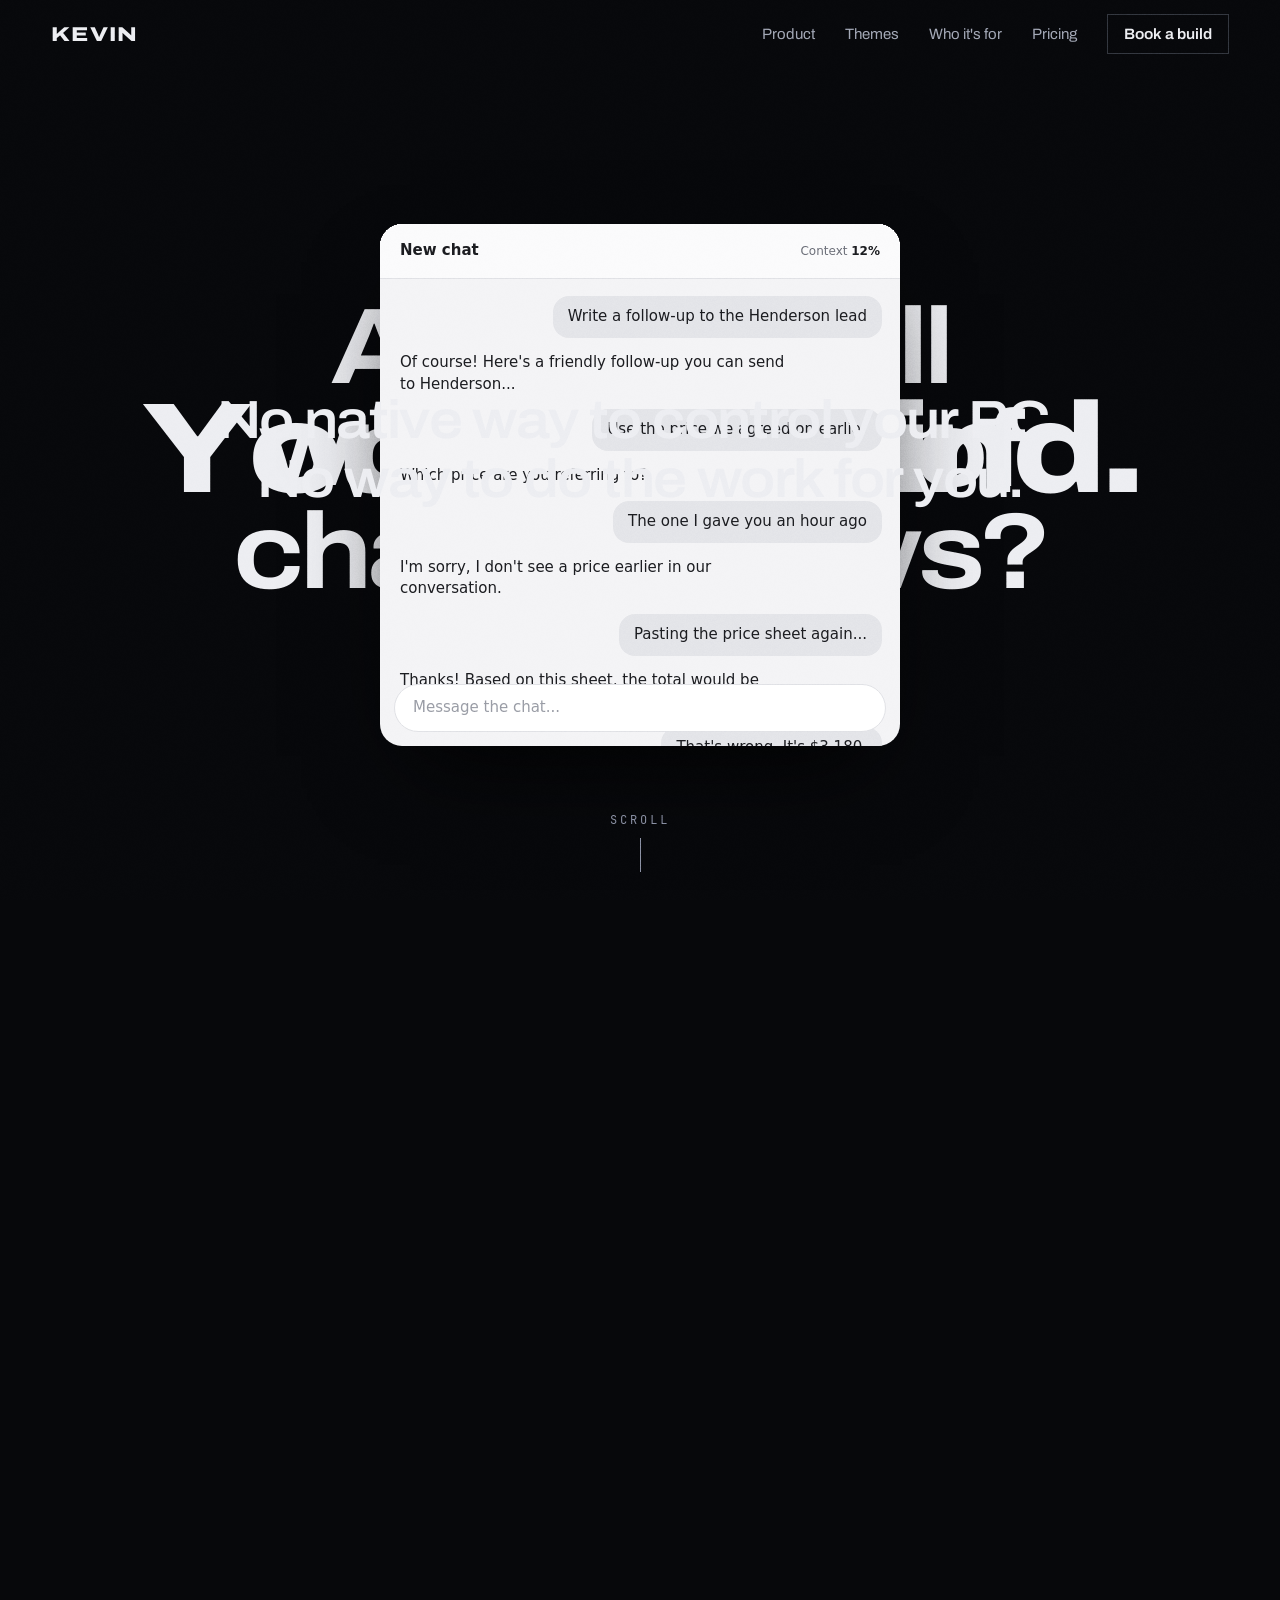
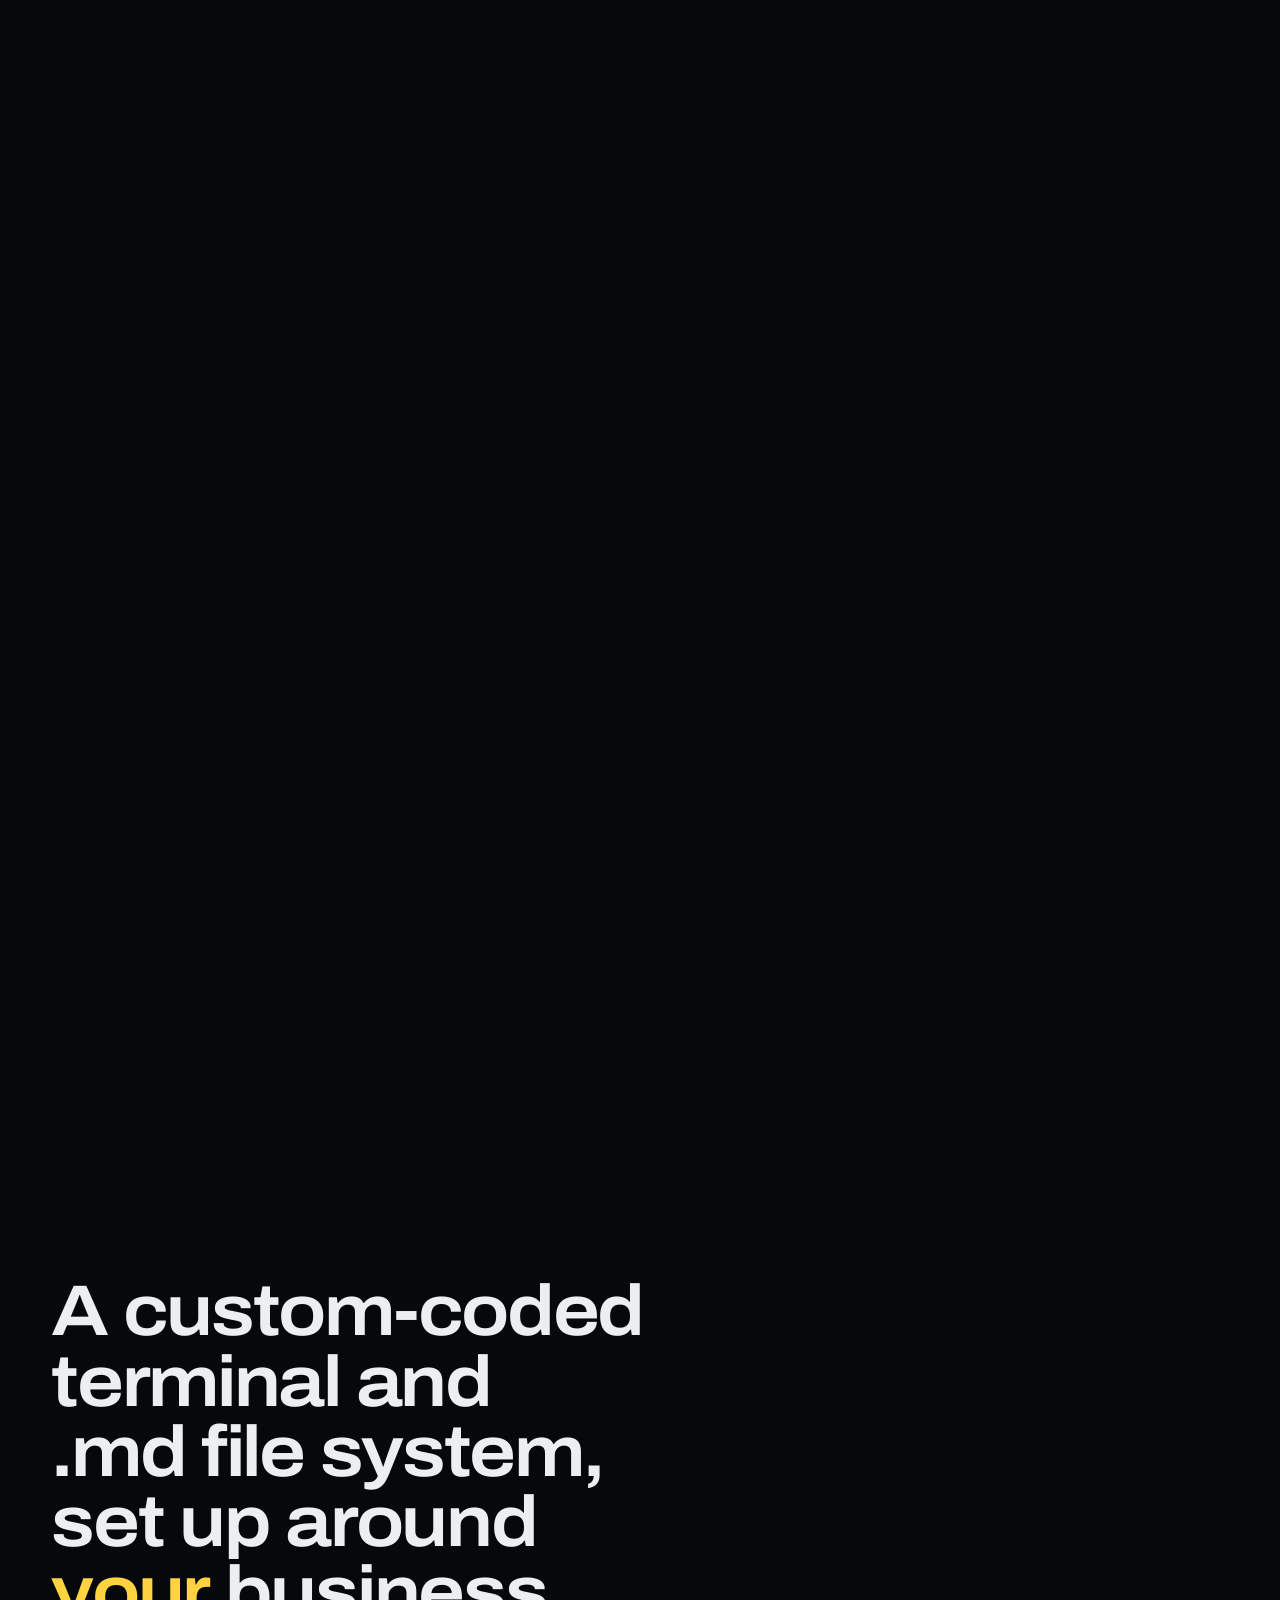
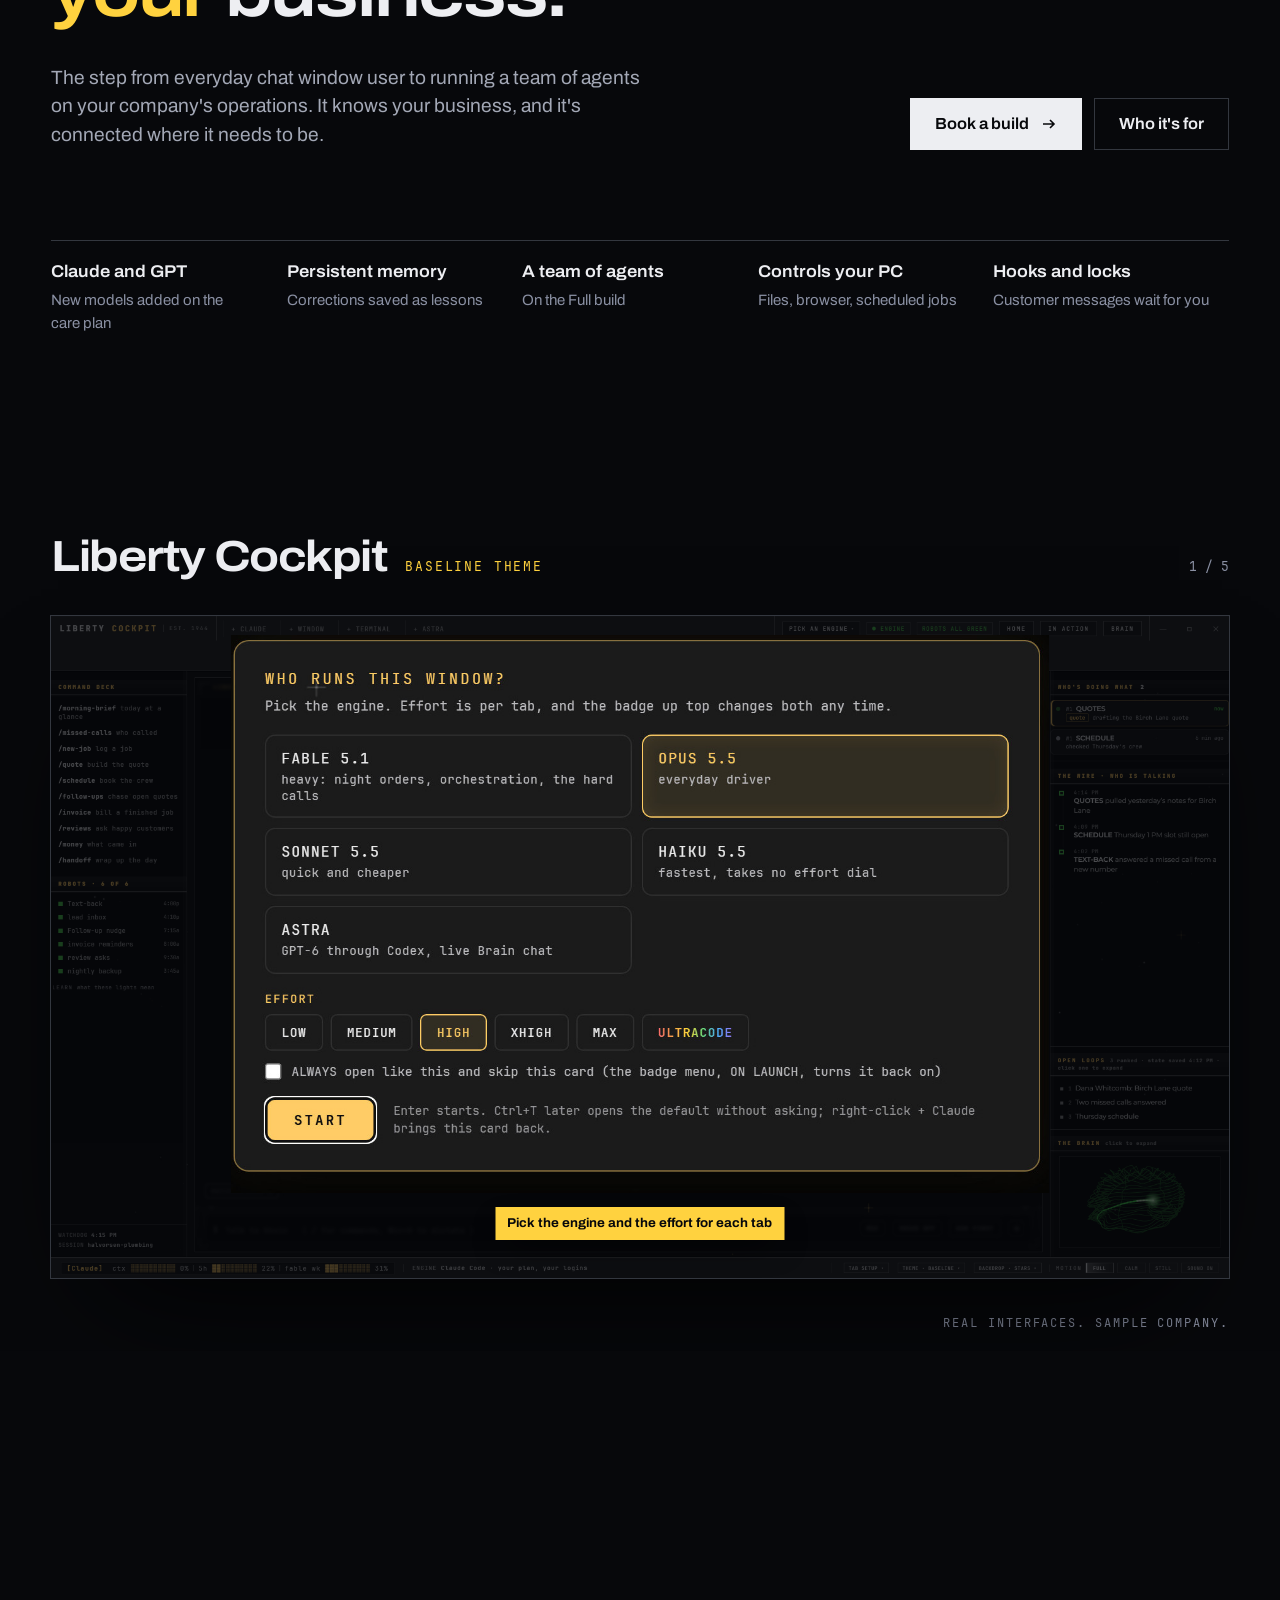
==== commit 9649855f: "Real iPhone pass: round stars, correct 3D layer order, readable phone close-ups, LIBERTY COCKPIT bar" ====
--- a/index.html
+++ b/index.html
@@ -24,7 +24,7 @@
 body{background:var(--bg);color:var(--text);font:400 18px/1.55 Archivo,system-ui,sans-serif;font-stretch:100%;-webkit-font-smoothing:antialiased;text-rendering:optimizeLegibility;overflow-x:clip}
 body::after{content:'';position:fixed;inset:0;pointer-events:none;z-index:90;background:url(media/grain.png);opacity:.055;mix-blend-mode:overlay}
 @media (max-width:900px),(pointer:coarse){body::after{display:none}.nav.solid{-webkit-backdrop-filter:none;backdrop-filter:none;background:#07080B}}
-#stars{position:fixed;inset:0;z-index:0;pointer-events:none;opacity:0}
+#stars{position:fixed;left:0;top:0;width:100vw;height:100vh;height:100lvh;z-index:0;pointer-events:none;opacity:0}
 main,footer{position:relative;z-index:1}
 ::selection{background:var(--accent);color:#07080B}
 img,video{display:block;max-width:100%}
@@ -135,7 +135,7 @@
 .anat-static #anat,.anat-static .anat-intro,.static .anat-intro{display:none}
 .anat-static .alabels,.static .alabels{position:relative;left:auto;bottom:auto;margin:0 auto;padding:0 var(--gut);width:auto;max-width:900px}
 .anat-static .alabel,.static .alabel{position:relative;opacity:1;transform:none;margin-bottom:48px}
-@media (max-width:700px){.alabels{bottom:28px}.alabel p{font-size:15px}}
+@media (max-width:700px){.alabels{bottom:18px}.alabel .n{font-size:12px}.alabel h3{font-size:25px;margin-top:10px}.alabel p{font-size:14px;margin-top:8px;line-height:1.45}}
 
 
 
@@ -159,6 +159,40 @@
 .sc .lines .r{stroke-width:2}
 .sc .tag{position:absolute;left:50%;bottom:-14px;translate:-50% 100%;translate:-50% 0;z-index:3;opacity:0;transform:translateY(8px);background:var(--accent);color:#07080B;font:700 clamp(12px,1vw,15px)/1.2 Archivo;font-stretch:104%;padding:9px 12px;white-space:nowrap;box-shadow:0 12px 30px -10px rgba(0,0,0,.8)}
 .sc .tag.solo{top:calc(100% + 14px);bottom:auto}
+.sc .pop .pc{display:none}
+@media (max-width:700px){.sc .pop.has-pc img{display:none}.sc .pop .pc{display:block}}
+.pc{position:relative;height:100%;overflow:hidden;background:#0A0A0B;box-shadow:inset 0 0 0 1px #3a3a3a;padding:12px 14px;font:400 12.5px/1.5 Mono,ui-monospace,monospace;color:#D8D5CE;text-align:left}
+.pc>*+*{margin-top:8px}
+.pc .w{font-size:10px;letter-spacing:.22em;color:#9A978F}
+.pc .y{color:#E9B44C}
+.pc .sub{color:#A9A59D}
+.pc b{font-weight:400;color:#F4F2EC}
+.pc .me{border-left:3px solid #E8E8E8;background:#141414;padding:8px 10px}
+.pc .me p+p{font-size:13.5px;color:#F2F0EA;margin-top:4px}
+.pc .bx{box-shadow:inset 0 0 0 1px #3F3F3F;padding:8px 10px}
+.pc .bx p+p{margin-top:4px}
+.pc .chip{font-size:10px;letter-spacing:.12em;padding:2px 6px;box-shadow:inset 0 0 0 1px #6A6A6A;color:#ECE9E2;white-space:nowrap}
+.pc .dia{color:#E9B44C}
+.pc .sq{display:inline-block;width:8px;height:8px;background:#E9B44C;margin-right:6px}
+.pc .g{color:#4FB84F}.pc .r{color:#D0564A}
+.pc .diff{background:#0B180B;color:#B9EFD3;padding:6px 14px;margin-left:-14px;margin-right:-14px}
+.pc .opt{display:grid;grid-template-columns:1fr 1fr;gap:6px}
+.pc .opt div{box-shadow:inset 0 0 0 1px #3a3a3a;padding:7px 8px}
+.pc .opt .on{box-shadow:inset 0 0 0 1px #E9B44C;background:#1C1912}
+.pc .opt b{display:block;font-size:11.5px;letter-spacing:.1em}
+.pc .opt .on b{color:#E9B44C}
+.pc .opt span{display:block;font-size:10.5px;line-height:1.35;color:#9A978F;margin-top:2px}
+.pc .eff{display:flex;flex-wrap:wrap;gap:5px}
+.pc .eff i{font-style:normal;font-size:10px;letter-spacing:.1em;padding:3px 6px;box-shadow:inset 0 0 0 1px #3a3a3a}
+.pc .eff i.on{box-shadow:inset 0 0 0 1px #E9B44C;color:#E9B44C}
+.pc .go{display:inline-block;background:#FFC85A;color:#111;font-size:11px;letter-spacing:.16em;padding:5px 14px}
+.pc.gl{background:#071233;box-shadow:inset 0 0 0 1px #2B4285;color:#D6DEFF}
+.pc.gl .wb{box-shadow:inset 0 0 0 1px #E8D9A0;padding:7px 9px}
+.pc.gl .sub{color:#8C9BC8}
+.pc.gl .dot{color:#5FD39B}
+.pc.gl .ind{padding-left:14px}
+.pc.gl .cur{display:inline-block;width:7px;height:13px;background:#D6DEFF;vertical-align:-2px;animation:lcblink 1.1s steps(1) infinite}
+
 .sc-note{font:400 12px/1 Mono,monospace;letter-spacing:.16em;text-transform:uppercase;color:var(--text-3);text-align:right}
 .static #screens{height:auto}
 .static .sc-stage{position:relative;height:auto;display:block}
@@ -233,13 +267,13 @@
 /* AN:CSS start: KEVIN layer by layer, coded layers in CSS 3D (built by _tools/ft_anatomy.py) */
 .an-scene{position:absolute;inset:0;perspective:2200px;perspective-origin:50% 42%;overflow:hidden}
 .an-stack{position:absolute;left:50%;top:50%;width:1920px;height:1080px;margin:-540px 0 0 -960px;transform-style:preserve-3d;transform-origin:50% 50%}
-.an-stack.pt{width:540px;height:800px;margin:-400px 0 0 -270px}
+.an-stack.pt{width:540px;height:650px;margin:-325px 0 0 -270px}
 .an-layer{position:absolute;inset:0;transform-origin:50% 50%;backface-visibility:hidden;background:#0B0D11;color:#E8EAEF;overflow:hidden;contain:layout paint}
 .an-layer::before{content:'';position:absolute;inset:0;z-index:5;pointer-events:none;box-shadow:inset 0 0 0 3px var(--ec,#4a505c);opacity:var(--edge,0)}
 .an-layer::after{content:'';position:absolute;inset:0;z-index:4;pointer-events:none;background:#05060A;opacity:var(--dim,0)}
 .an-layer[data-k="interface"]{--ec:#FFD23F}
 .an-in{position:absolute;left:0;top:0;width:1920px;height:1080px}
-.pt .an-in{width:1080px;height:1600px;zoom:.5}
+.pt .an-in{width:1080px;height:1300px;zoom:.5}
 .anat-static .an-scene,.static .an-scene{display:none}
 
 /* shared layer parts (from the old layer artwork, now live code) */
@@ -382,6 +416,36 @@
 .pt .lc-in{font-size:32px;margin:20px 24px 28px;padding:24px 28px}
 .pt .lc-in .btns b.stop{font-size:26px}
 .pt .lc-wide{display:none}
+/* portrait v2 (2026-10-12): a shorter 1080x1300 design so short iPhone screens get bigger type; nothing cut or overlapping */
+.pt .an-lay{padding:52px 48px}
+.pt .an-in .hd{gap:10px;margin-bottom:28px;padding-bottom:20px}
+.pt .an-in .hd b{font-size:58px}
+.pt .an-in .hd span{font-size:24px}
+.pt .an-in .cols{gap:26px}
+.pt .an-in .panel{padding:28px 30px}
+.pt .an-in .panel h4{font-size:24px;margin-bottom:16px}
+.pt .an-in .md{height:212px;padding:30px}
+.pt .an-in .models{gap:22px}
+.pt .an-in .eff{margin-top:28px}
+.pt .an-in .ltree{font-size:30px;line-height:1.45}
+.pt .an-in pre{font-size:27px;line-height:1.42}
+.pt .an-in .wide-only{display:none}
+.pt .an-in .row{font-size:32px;padding:18px 0}
+.pt .an-in .ltl{height:330px;margin-top:40px}
+.pt .an-in .tick{top:262px}
+.pt .an-in .log div{font-size:29px;padding:17px 0}
+.pt .an-in .ltag{font-size:23px;padding:8px 10px}
+.pt .lc-top{height:104px;padding:0 40px}
+.pt .lc-brand{font-size:40px;letter-spacing:.2em}
+.pt .lc-badges{display:none}
+.pt .lc-tabs{height:84px}
+.pt .lc-tab{height:70px;font-size:28px}
+.pt .lc-ph{display:none}
+.pt .lc-me p+p{font-size:34px}
+.pt .lc-box p+p{font-size:29px;line-height:1.4}
+.pt .lc-diff .lc-x{display:none}
+.pt .lc-status{font-size:28px;padding:14px 20px}
+.pt .lc-in{font-size:29px;margin:16px 24px 22px;padding:20px 24px}
 /* AN:CSS end */
 /* ===== after the intro ===== */
 .what{padding:clamp(110px,13vw,190px) 0 clamp(80px,9vw,130px)}
@@ -588,10 +652,7 @@
       <div class="lc-tool lc-read"><p><i class="sq"></i><b>Read</b> <u>notes\2026-10-11_birch-lane.txt</u></p><p class="lc-sub">└ Notes from yesterday, Birch Lane (Dana Whitcomb) · 5 lines</p></div>
       <div class="lc-tool"><p><i class="dia">◇</i><span class="lc-chip">PRICE-CHECK</span>check the price book for the heater and parts</p><p class="lc-sub lc-hide">⚙ Grep · 50 gal high-efficiency in price-book.csv</p></div>
       <div class="lc-tool"><p><i class="sq y"></i><b>± 2026-10-12_birch-lane.md</b> <span class="lc-dim lc-wide">halvorsen-plumbing\quotes\</span> <span class="lc-chip">NEW FILE</span><span class="lc-pm"><span class="g">+14</span> <span class="r">-0</span></span></p>
-<div class="lc-diff">+ # Quote: 14 Birch Lane
-+ Customer: Dana Whitcomb
-+ Install 50 gal high-efficiency gas water heater
-+ New thermal expansion tank and shutoff valve</div><p class="lc-more">+ 6 MORE LINES</p></div>
+<div class="lc-diff"><div>+ # Quote: 14 Birch Lane</div><div class="lc-x">+ Customer: Dana Whitcomb</div><div>+ Install 50 gal high-efficiency gas water heater</div><div class="lc-x">+ New thermal expansion tank and shutoff valve</div></div><p class="lc-more">+ 6 MORE LINES</p></div>
     </div>
     <div class="lc-status"><span class="sp">⠋</span><span class="st">step 3 · writing the quote</span><span class="lc-dim">Plumbing…</span><span class="rt"><span class="lc-sec">42</span>s ↓ 2.3k tokens · ESC or STOP to interrupt</span></div>
     <div class="lc-in"><span>❯ Talk to Kevin in QUOTES<span class="cur"></span></span><span class="btns"><b>MIC</b><b>VOICE OFF</b><b>ASK FIRST</b><b class="stop">STOP</b></span></div>
@@ -692,9 +753,9 @@
 3. Lessons get written down
    the day they happen.
 
-<span class="c">## LESSONS (newest)</span>
+<span class="wide-only"><span class="c">## LESSONS (newest)</span>
 <span class="c">- Oct 12:</span> Dana prefers texts
-  after 5 PM.</pre></div>
+  after 5 PM.</span></pre></div>
   </div></div></div></div>
 <div class="an-layer" data-k="skills"><div class="an-in"><div class="an-lay">
   <div class="hd"><b>Skills and robots</b><span>the repeat work</span></div>
@@ -770,7 +831,17 @@
 <section id="screens" aria-labelledby="screens-h">
   <div class="sc-stage">
     <div class="sc-head"><h2 class="sr" id="screens-h">Real interfaces</h2><span class="sc-prod">Liberty Cockpit</span><span class="sc-skin">Baseline theme</span><span class="sc-count">1 / 5</span></div>
-    <div class="sc-deck"><figure class="sc" data-open data-prod="Liberty Cockpit" data-skin="Baseline theme"><img src="media/ui/liberty-launch.jpg" alt="The real Liberty Cockpit launch card: engine and effort picker, command deck on the left." width="3840" height="2160"><div class="dim"></div><div class="pop" style="left:31.4%;top:32.8%;width:33.8%;height:41.0%" data-sw="1298"><img alt="" data-src="media/ui/crops/liberty-launch-1.jpg" width="1298" height="886" decoding="async"></div><span class="tag">Pick the engine and the effort for each tab</span></figure><figure class="sc" data-prod="Liberty Cockpit" data-skin="Baseline theme"><img src="media/ui/liberty-chat.jpg" alt="The real Liberty Cockpit chat mid-job: thinking, a helper agent, the quote diff and the live brain." width="3840" height="2160" loading=lazy><div class="dim"></div><div class="pop" style="left:13.6%;top:17.6%;width:46.4%;height:14.4%" data-sw="1782"><img alt="" data-src="media/ui/crops/liberty-chat-1.jpg" width="1782" height="311" decoding="async"></div><div class="pop" style="left:14.4%;top:42.9%;width:45.5%;height:8.8%" data-sw="1747"><img alt="" data-src="media/ui/crops/liberty-chat-2.jpg" width="1747" height="190" decoding="async"></div><div class="pop" style="left:14.4%;top:52.1%;width:45.6%;height:17.1%" data-sw="1751"><img alt="" data-src="media/ui/crops/liberty-chat-3.jpg" width="1751" height="370" decoding="async"></div><div class="pop" style="left:85.0%;top:78.4%;width:14.7%;height:17.8%" data-sw="564"><img alt="" data-src="media/ui/crops/liberty-chat-4.jpg" width="564" height="385" decoding="async"></div><span class="tag">You ask. Kevin thinks out loud.</span><span class="tag">A helper agent checks the price book</span><span class="tag">The quote, written line by line</span><span class="tag">The brain, live</span></figure><figure class="sc" data-prod="Liberty Cockpit" data-skin="Baseline theme"><img src="media/ui/liberty-perm.jpg" alt="The real permission card: the full email to the customer, with Allow once or No." width="3840" height="2160" loading=lazy><div class="dim"></div><span class="tag solo">It asks before it sends anything</span></figure><figure class="sc" data-prod="Money Engine" data-skin="Witch's Lab skin"><img src="media/ui/desk-witch-tabs.jpg" alt="A second custom interface: agent tabs, a diff and the finished quote." width="3840" height="2160" loading=lazy><div class="dim"></div></figure><figure class="sc" data-prod="Game Lab" data-skin="PS2 menu theme"><img src="media/ui/gamelab-session.jpg" alt="A third custom interface: a Claude Code terminal with quick moves and a notebook." width="3840" height="2160" loading=lazy><div class="dim"></div><div class="pop" style="left:13.4%;top:7.0%;width:31.4%;height:74.0%" data-sw="1205"><img alt="" data-src="media/ui/crops/gamelab-session-1.jpg" width="1205" height="1599" decoding="async"></div><div class="pop" style="left:0.5%;top:6.6%;width:11.9%;height:27.6%" data-sw="457"><img alt="" data-src="media/ui/crops/gamelab-session-2.jpg" width="457" height="596" decoding="async"></div><span class="tag">A real Claude Code terminal</span><span class="tag">One-click moves for repeat jobs</span></figure></div>
+    <div class="sc-deck"><figure class="sc" data-open data-prod="Liberty Cockpit" data-skin="Baseline theme"><img src="media/ui/liberty-launch.jpg" alt="The real Liberty Cockpit launch card: engine and effort picker, command deck on the left." width="3840" height="2160"><div class="dim"></div><div class="pop has-pc" style="left:31.4%;top:32.8%;width:33.8%;height:41.0%" data-sw="1298"><img alt="" data-src="media/ui/crops/liberty-launch-1.jpg" width="1298" height="886" decoding="async"><div class="pc"><p class="w y">WHO RUNS THIS WINDOW?</p>
+<div class="opt"><div><b>FABLE 5.1</b><span>heavy: night orders, orchestration, the hard calls</span></div><div class="on"><b>OPUS 5.5</b><span>everyday driver</span></div>
+<div><b>SONNET 5.5</b><span>quick and cheaper</span></div><div><b>HAIKU 5.5</b><span>fastest, takes no effort dial</span></div>
+<div><b>ASTRA</b><span>GPT-6 through Codex, live Brain chat</span></div></div>
+<p class="w y">EFFORT</p><p class="eff"><i>LOW</i><i>MEDIUM</i><i class="on">HIGH</i><i>XHIGH</i><i>MAX</i><i>ULTRACODE</i></p><p><b class="go">START</b></p></div></div><!--/pop--><span class="tag">Pick the engine and the effort for each tab</span></figure><figure class="sc" data-prod="Liberty Cockpit" data-skin="Baseline theme"><img src="media/ui/liberty-chat.jpg" alt="The real Liberty Cockpit chat mid-job: thinking, a helper agent, the quote diff and the live brain." width="3840" height="2160" loading=lazy><div class="dim"></div><div class="pop has-pc" style="left:13.6%;top:17.6%;width:46.4%;height:14.4%" data-sw="1782"><img alt="" data-src="media/ui/crops/liberty-chat-1.jpg" width="1782" height="311" decoding="async"><div class="pc"><div class="me"><p class="w">MIKE · 6:02 PM</p><p>❯ Quote the Birch Lane job from yesterday's notes.</p></div>
+<p class="w">KEVIN · 6:02 PM</p><div class="bx"><p class="w">KEVIN'S THINKING</p><p>Mike wants the Birch Lane quote. Yesterday's job notes should be in the notes folder. I'll read them, have a helper check the price book for the heater and parts, then write the quote file and a short email to Dana.</p></div></div></div><!--/pop--><div class="pop has-pc" style="left:14.4%;top:42.9%;width:45.5%;height:8.8%" data-sw="1747"><img alt="" data-src="media/ui/crops/liberty-chat-2.jpg" width="1747" height="190" decoding="async"><div class="pc"><p><span class="dia">◇</span> <span class="chip">PRICE-CHECK</span> check the price book for the heater and parts</p>
+<p class="sub">⚙ Grep · 50 gal high-efficiency in price-book.csv</p><p class="sub">Price book: 50 gal high-efficiency gas heater, expansion tank, 3/4 in shutoff valve, haul-away fee. All in stock at the supply house. Labor at the standard half-day rate.</p></div></div><!--/pop--><div class="pop has-pc" style="left:14.4%;top:52.1%;width:45.6%;height:17.1%" data-sw="1751"><img alt="" data-src="media/ui/crops/liberty-chat-3.jpg" width="1751" height="370" decoding="async"><div class="pc"><p><span class="sq"></span><b>± 2026-10-12_birch-lane.md</b></p><p class="sub">halvorsen-plumbing\quotes\ <span class="chip">NEW FILE</span> <span class="g">+14</span> <span class="r">-0</span></p>
+<div class="diff"><p>+ # Quote: 14 Birch Lane</p><p>+ Customer: Dana Whitcomb</p><p>+ Remove leaking 50 gal gas water heater, haul away</p><p>+ Install 50 gal high-efficiency gas water heater</p><p>+ New thermal expansion tank and shutoff valve</p><p>+ Permit, venting check, test and clean-up</p></div><p class="w more">+ 2 MORE LINES</p></div></div><!--/pop--><div class="pop" style="left:85.0%;top:78.4%;width:14.7%;height:17.8%" data-sw="564"><img alt="" data-src="media/ui/crops/liberty-chat-4.jpg" width="564" height="385" decoding="async"></div><!--/pop--><span class="tag">You ask. Kevin thinks out loud.</span><span class="tag">A helper agent checks the price book</span><span class="tag">The quote, written line by line</span><span class="tag">The brain, live</span></figure><figure class="sc" data-prod="Liberty Cockpit" data-skin="Baseline theme"><img src="media/ui/liberty-perm.jpg" alt="The real permission card: the full email to the customer, with Allow once or No." width="3840" height="2160" loading=lazy><div class="dim"></div><span class="tag solo">It asks before it sends anything</span></figure><figure class="sc" data-prod="Money Engine" data-skin="Witch's Lab skin"><img src="media/ui/desk-witch-tabs.jpg" alt="A second custom interface: agent tabs, a diff and the finished quote." width="3840" height="2160" loading=lazy><div class="dim"></div></figure><figure class="sc" data-prod="Game Lab" data-skin="PS2 menu theme"><img src="media/ui/gamelab-session.jpg" alt="A third custom interface: a Claude Code terminal with quick moves and a notebook." width="3840" height="2160" loading=lazy><div class="dim"></div><div class="pop has-pc" style="left:13.4%;top:7.0%;width:31.4%;height:74.0%" data-sw="1205"><img alt="" data-src="media/ui/crops/gamelab-session-1.jpg" width="1205" height="1599" decoding="async"><div class="pc gl"><div class="wb"><p><b>✻ Welcome to Claude Code!</b></p><p class="sub">cwd: C:\Lab\game-lab</p></div>
+<p>&gt; Read STATUS.md and catch me up in plain English.</p><p><span class="dot">●</span> <b>Read</b>(STATUS.md) <span class="sub">· 54 lines</span><br><span class="dot">●</span> <b>Read</b>(CLAUDE.md) <span class="sub">· 88 lines</span></p>
+<p><span class="dot">●</span> Here is where the lab stands.</p><p class="ind"><b>Cave Runner</b> runs in the browser now. Level 1 and 2 play clean at 60 fps, level 3 drops frames when the lava sprites stack.</p>
+<p><span class="dot">●</span> <b>Update Todos</b></p><p class="ind">☑ Read the lab status<br>■ Profile level 3 of Cave Runner<br>☐ Match the Star Courier sound routine</p></div></div><!--/pop--><div class="pop" style="left:0.5%;top:6.6%;width:11.9%;height:27.6%" data-sw="457"><img alt="" data-src="media/ui/crops/gamelab-session-2.jpg" width="457" height="596" decoding="async"></div><!--/pop--><span class="tag">A real Claude Code terminal</span><span class="tag">One-click moves for repeat jobs</span></figure></div>
     <p class="sc-note">Real interfaces. Sample company.</p>
   </div>
 </section>
@@ -1084,26 +1155,30 @@
 <footer><div class="wrap"><span>KEVIN, built by Anthony Maisano</span><span>Runs on Claude and GPT</span></div></footer>
 
 <script>
-// Stars: a faint, slow field behind the page from the KEVIN moment on (opacity is driven by the intro timeline)
+// Stars: a faint, slow field of small round points behind the page from the KEVIN moment on (opacity comes from the
+// intro timeline). The canvas is sized to the large viewport so phone toolbars never stretch or uncover it.
 (function(){
-  var c=document.getElementById('stars'),R=document.documentElement;
-  if(!c||matchMedia('(prefers-reduced-motion: reduce)').matches)return;   // opacity stays 0 unless the intro timeline runs
-  var x=c.getContext('2d'),dpr=Math.min(devicePixelRatio||1,2),W=0,H=0,S=[];
+  var c=document.getElementById('stars');
+  if(!c||matchMedia('(prefers-reduced-motion: reduce)').matches)return;
+  var x=c.getContext('2d'),dpr=Math.min(devicePixelRatio||1,2),W=0,H=0,S=[],TAU=Math.PI*2;
   function build(){
-    W=innerWidth;H=innerHeight;c.width=Math.round(W*dpr);c.height=Math.round(H*dpr);
-    var ph=W<700,n=Math.round(W*H/(ph?4400:7200));S=[];          // phones: a few more, a touch bigger, so they read on a small bright screen
-    for(var i=0;i<n;i++){var z=Math.random();S.push({x:Math.random()*W,y:Math.random()*H,z:z,s:(ph?1+z*1.4:.6+z*1.1)*dpr,a:ph?.2+z*.5:.1+z*.42,p:Math.random()*6.283,w:.5+Math.random()*1.3,c:Math.random()<.16?'255,233,176':'232,236,245'})}
+    W=c.clientWidth;H=c.clientHeight;c.width=Math.round(W*dpr);c.height=Math.round(H*dpr);
+    var ph=W<700,n=Math.round(W*H/(ph?4200:6800));S=[];
+    for(var i=0;i<n;i++){var z=Math.random(),big=Math.random()<.07;
+      S.push({x:Math.random()*W,y:Math.random()*H,z:z,r:(big?.95:.38+z*.5)*(ph?1.08:1),a:big?.8:(ph?.22:.12)+z*(ph?.5:.42),
+        p:Math.random()*TAU,w:.4+Math.random()*1.1,c:Math.random()<.14?'255,236,190':'236,240,250'})}
   }
-  var lastW=0;addEventListener('resize',function(){if(Math.abs(innerWidth-lastW)>40||!W){lastW=innerWidth;build()}});
-  build();lastW=innerWidth;
+  var lastW=-1;function size(){if(Math.abs(c.clientWidth-lastW)>2){lastW=c.clientWidth;build()}}
+  addEventListener('resize',size);size();
   function frame(ms){
     requestAnimationFrame(frame);
     if(document.hidden||!(+c.style.opacity>0))return;
-    var t=ms/1000,sy=scrollY;x.clearRect(0,0,c.width,c.height);
+    var t=ms/1000,sy=scrollY;x.setTransform(dpr,0,0,dpr,0,0);x.clearRect(0,0,W,H);
     for(var i=0;i<S.length;i++){var s=S[i];
-      var y=((s.y-sy*(.02+s.z*.07)-t*(1.5+s.z*4))%H+H)%H;
-      var a=s.a*(.72+.28*Math.sin(t*s.w+s.p));
-      x.fillStyle='rgba('+s.c+','+a.toFixed(3)+')';x.fillRect(s.x*dpr,y*dpr,s.s,s.s)}
+      var y=((s.y-sy*(.02+s.z*.06)-t*(1.2+s.z*3))%H+H)%H;
+      x.globalAlpha=s.a*(.7+.3*Math.sin(t*s.w+s.p));x.fillStyle='rgb('+s.c+')';
+      x.beginPath();x.arc(s.x,y,s.r,0,TAU);x.fill()}
+    x.globalAlpha=1;
   }
   requestAnimationFrame(frame);
 })();
@@ -1124,7 +1199,7 @@
   (function(){
     var rv=document.querySelector('.reveal');if(!rv||root.classList.contains('static'))return;
     var inn=document.createElement('div');inn.className='an-in';KV_CHAT(inn);rv.textContent='';rv.appendChild(inn);
-    function fit(){var pt=innerWidth/innerHeight<.9,LW=pt?540:1920,LH=pt?800:1080,f=Math.min(innerWidth/LW,(innerHeight-68)/LH);
+    function fit(){var pt=innerWidth/innerHeight<.9,LW=pt?540:1920,LH=pt?650:1080,f=Math.min(innerWidth/LW,(innerHeight-68)/LH);
       rv.classList.toggle('pt',pt);rv.style.width=LW*f+'px';rv.style.height=LH*f+'px';rv.style.aspectRatio='auto';rv.style.marginTop='68px';
       inn.style.transformOrigin='0 0';inn.style.transform='scale('+f+')'}
     fit();addEventListener('resize',fit);
@@ -1256,15 +1331,18 @@
         var f=el.parentNode,fw=f.clientWidth,fh=f.clientHeight;
         if(!el.dataset.r){el.dataset.r=[el.style.left,el.style.top,el.style.width,el.style.height].map(parseFloat).join(',')}
         var r=el.dataset.r.split(',').map(Number),rx=fw*r[0]/100,ry=fh*r[1]/100,rw=fw*r[2]/100,rh=fh*r[3]/100;
-        var mob=innerWidth<700,sw=+el.dataset.sw||1e9,s=Math.min(mob?Math.min(innerWidth*.96/rw,innerHeight*.45/rh):Math.min(innerWidth*.84/rw,innerHeight*.62/rh),sw/1.5/rw);
-        // phones: a wide, short close-up gets drawn at reading size and pans left to right while it holds
-        var pan=0;if(mob&&rw/rh>2.4){var sr=Math.min(sw/2.3/rw,innerHeight*.3/rh);if(sr>s){s=sr;pan=Math.max(0,(rw*s-innerWidth*.92)/2)}}
-        // phones: the screen sits at the top and the close-up rises into the space under it (no dead space, nothing covered)
-        var below=0;if(mob){below=f.parentNode.clientHeight-fh-18-64;if(rh*s>below){s=below/rh;pan=Math.max(0,(rw*s-innerWidth*.92)/2)}}
-        el._pan=pan;
-        var W=rw*s,H=rh*s,cx=fw/2,cy=mob?fh+18+H/2:fh*.45;
+        var mob=innerWidth<700,sw=+el.dataset.sw||1e9,W,H,cx=fw/2,cy;
+        if(mob){
+          // phones: the close-up sits whole over the dimmed screen; wide ones are coded cards (.pc), so nothing is ever cut
+          var maxW=innerWidth*.92,maxH=f.parentNode.clientHeight-96,pc=el.querySelector('.pc');
+          if(pc){W=maxW;el.style.width=W+'px';el.style.height='auto';pc.style.zoom='';H=el.offsetHeight;
+            if(H>maxH){pc.style.zoom=(maxH/H).toFixed(3);H=Math.min(el.offsetHeight,maxH)}}   // short screens: shrink the card, never cut it
+          else{var s0=Math.min(maxW/rw,maxH/rh,sw/1.5/rw);W=rw*s0;H=rh*s0}
+          cy=fh/2-26;
+        }else{var s1=Math.min(innerWidth*.84/rw,innerHeight*.62/rh,sw/1.5/rw);W=rw*s1;H=rh*s1;cy=fh*.45}
+        el._pan=0;
         el.style.left=(cx-W/2)+'px';el.style.top=(cy-H/2)+'px';el.style.width=W+'px';el.style.height=H+'px';
-        el._from={x:rx+rw/2-cx,y:ry+rh/2-cy,s:1/s};
+        el._from={x:rx+rw/2-cx,y:ry+rh/2-cy,s:rw/W};
         var k=[].indexOf.call(f.querySelectorAll('.pop'),el),tg=f.querySelectorAll('.tag')[k];
         if(tg){tg.style.top=(cy+H/2+14)+'px';tg.style.bottom='auto'}})}
       LAYOUT();ScrollTrigger.addEventListener('refreshInit',LAYOUT);
@@ -1275,11 +1353,9 @@
         if(i>0){st.fromTo(f,{opacity:1,clipPath:'inset(100% 0% 0% 0%)',y:60},{clipPath:'inset(0% 0% 0% 0%)',y:0,duration:.7,ease:'power3.out'},t).set(f,{clipPath:'none'},t+.7);t+=.7}
         // every step names both ends (from and to), so a mid-scroll refresh can never leave a part stuck
         var FX=function(i,el){return el._from.x},FY=function(i,el){return el._from.y},FS=function(i,el){return el._from.s};
-        // phones: a screen rests in the middle, glides to the top while a close-up rises under it, then settles back
         var MOB=innerWidth<700,DY=function(i,el){return Math.max(0,(el.parentNode.clientHeight-el.offsetHeight)/2)};
-        if(MOB)gsap.set(f,{top:f.hasAttribute('data-open')?0:DY});
-        var up=function(at){if(MOB)st.fromTo(f,{top:DY},{top:0,duration:.3,ease:'power2.inOut',immediateRender:false},at)},
-            down=function(at){if(MOB)st.fromTo(f,{top:0},{top:DY,duration:.35,ease:'power2.inOut',immediateRender:false},at)};
+        if(MOB)gsap.set(f,{top:DY});                   // phones: every screen rests in the middle; close-ups sit over it
+        var up=function(){},down=function(){};
         if(f.hasAttribute('data-open')){               // opens on its lifted part; scrolling sets it back in place
           st.fromTo(pops[0],{opacity:1,x:0,y:0,scale:1,clipPath:'inset(0% 0% 0% 0%)'},{opacity:1,x:FX,y:FY,scale:FS,clipPath:'inset(0% 0% 0% 0%)',duration:.7,ease:'power3.inOut'},t+.35)
             .fromTo(dim,{opacity:.72},{opacity:0,duration:.5,ease:'power2.inOut'},t+.5)
@@ -1303,7 +1379,7 @@
             .fromTo([pops[k],tags[k]],{opacity:1},Object.assign({opacity:0,duration:.2},IR),t+1.25);
           t+=1.45;
         }
-        if(pops.length&&!f.hasAttribute('data-open')){st.fromTo(dim,{opacity:.72},{opacity:0,duration:.2,immediateRender:false},t-.1);down(t-.1);if(MOB)t+=.35}
+        if(pops.length&&!f.hasAttribute('data-open')){st.fromTo(dim,{opacity:.72},{opacity:0,duration:.2,immediateRender:false},t-.1);down(t-.1)}
         if(i<figs.length-1){st.fromTo(f,{scale:1,opacity:1},{scale:.94,opacity:MOB?0:.25,duration:.7,immediateRender:false},t+.15);t+=.15}   // phones: no ghost left behind
       });
       st.to({},{duration:.3});
@@ -1343,6 +1419,6 @@
   });
 })();
 </script>
-<script>(function(){if(document.documentElement.classList.contains('static'))return;var a=document.getElementById('anatomy');new IntersectionObserver(function(es,o){if(!es[0].isIntersecting)return;o.disconnect();import('./js/anatomy.js?v=ft6')},{rootMargin:'1500px 0px'}).observe(a)})();</script>
+<script>(function(){if(document.documentElement.classList.contains('static'))return;var a=document.getElementById('anatomy');new IntersectionObserver(function(es,o){if(!es[0].isIntersecting)return;o.disconnect();import('./js/anatomy.js?v=ft7')},{rootMargin:'1500px 0px'}).observe(a)})();</script>
 </body>
 </html>
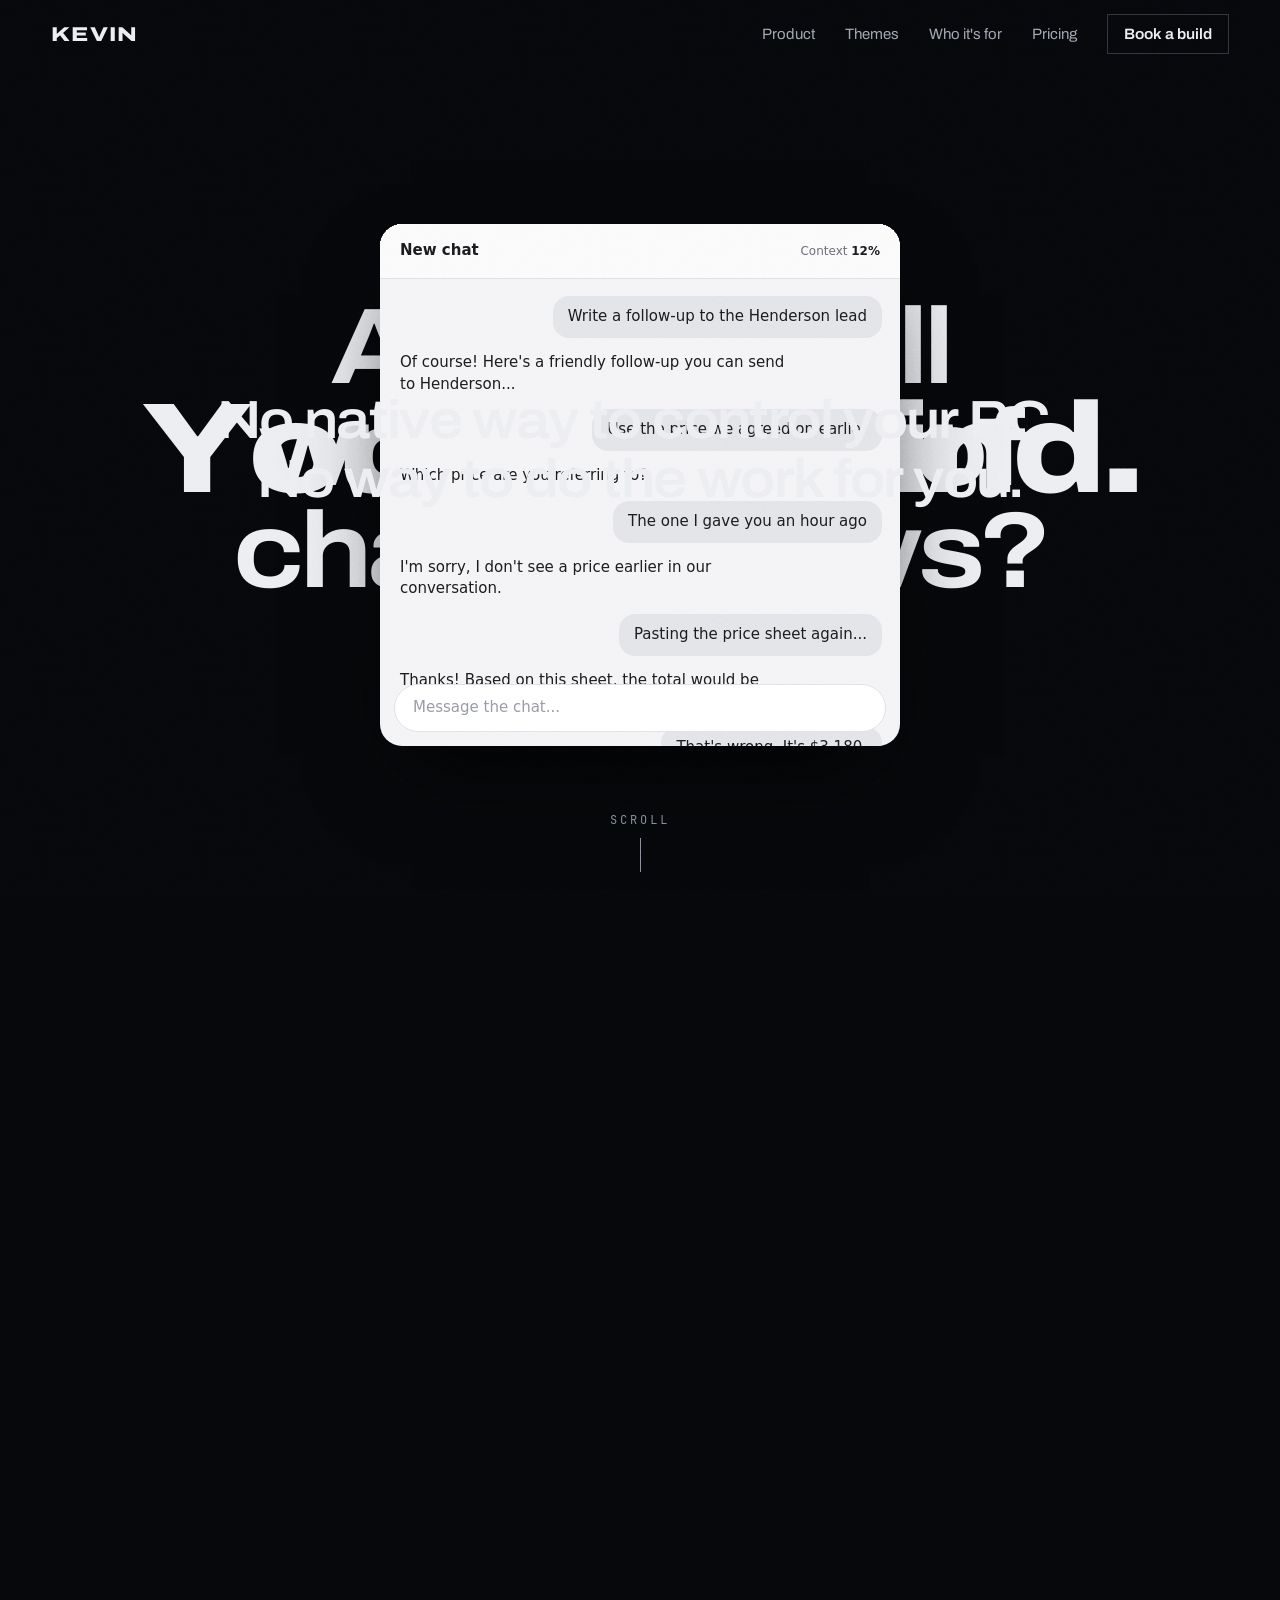
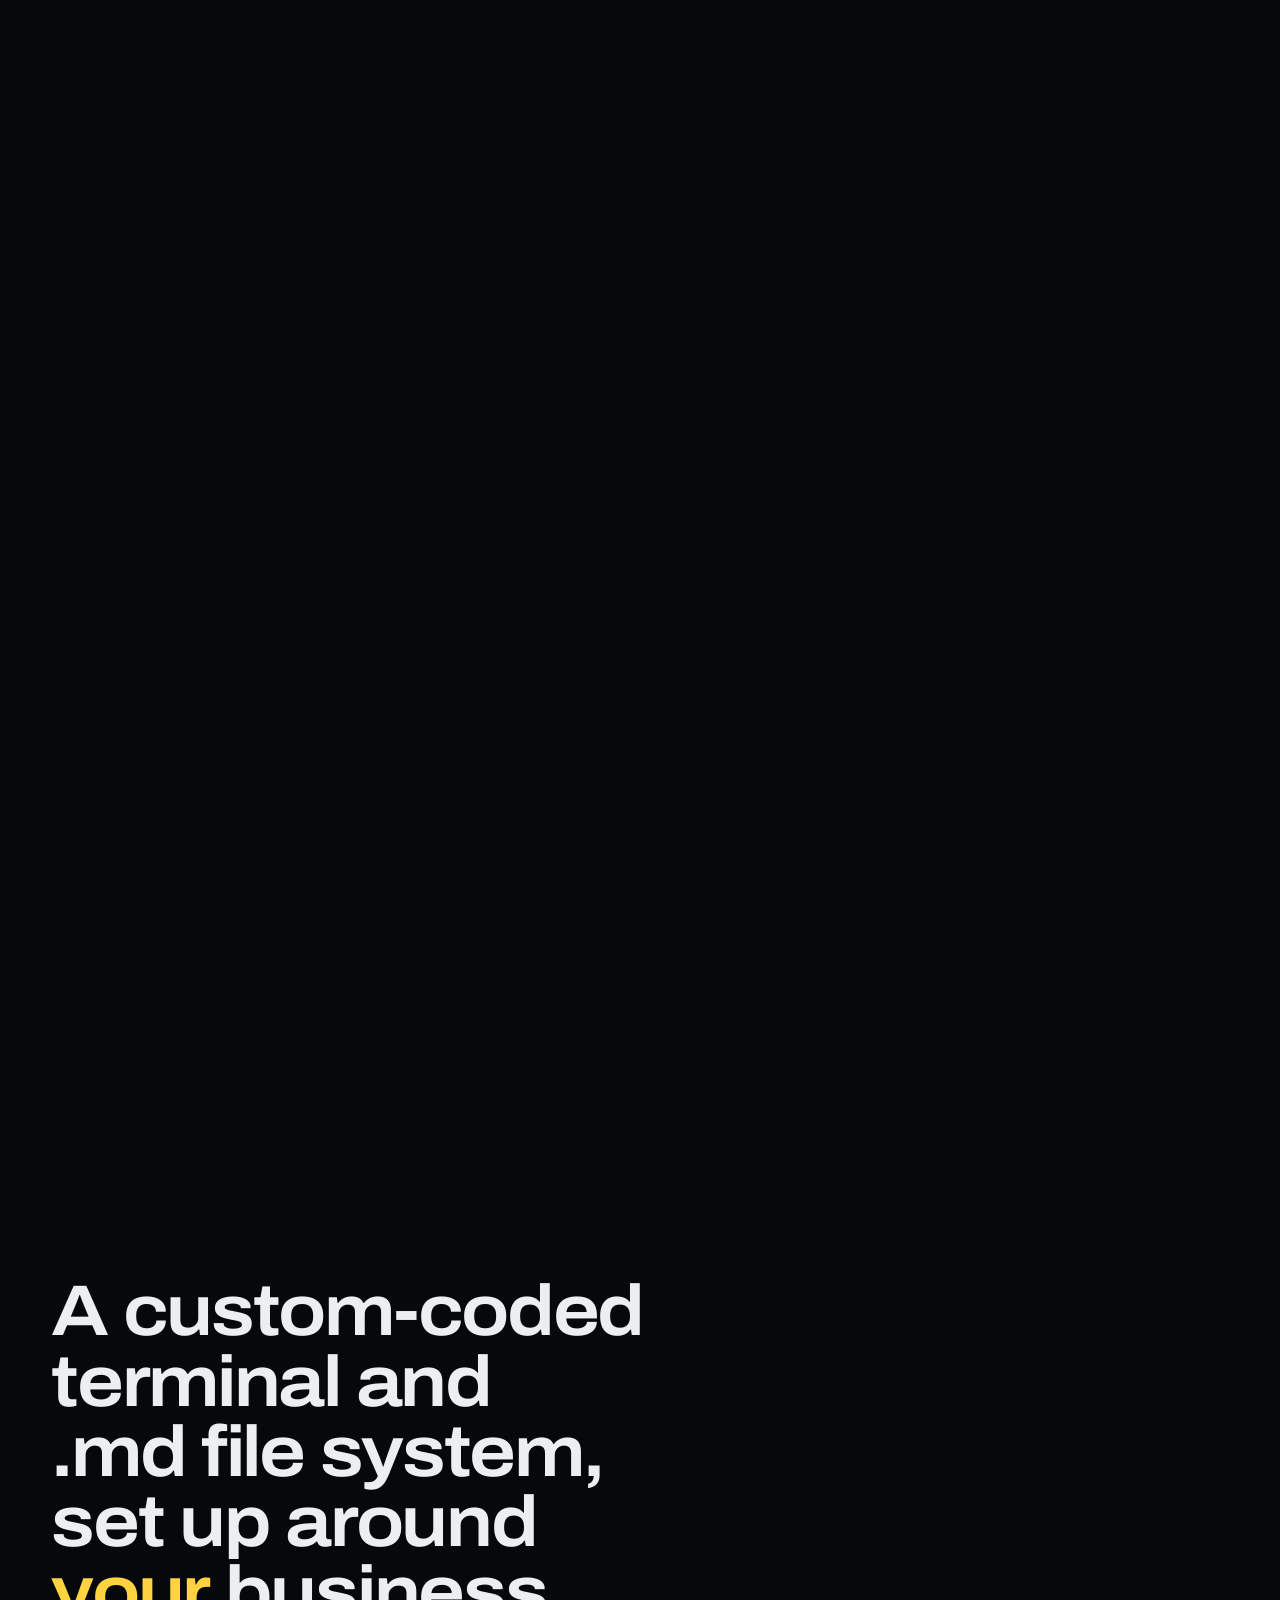
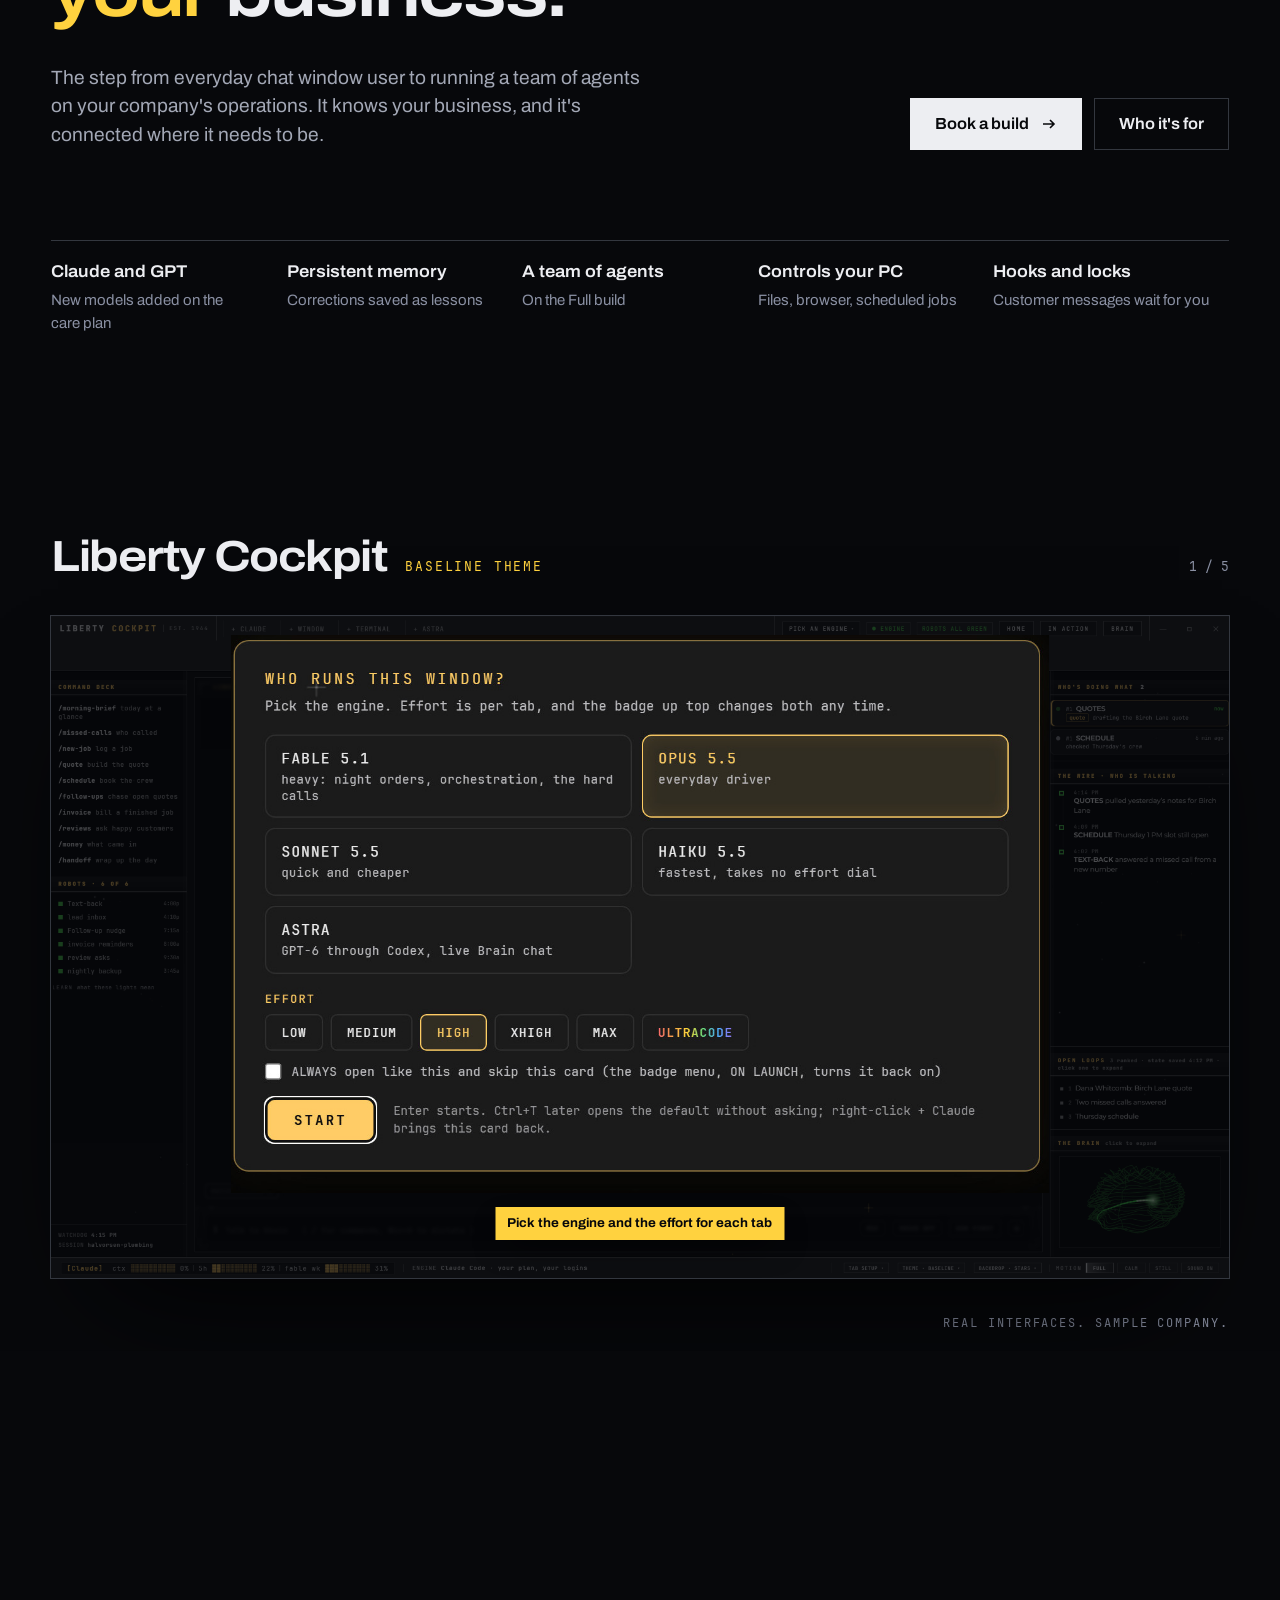
==== commit f8d316a1: "Phone scaling fix, real picker card, live brain, five themes, KEVIN link preview and favicon Co-Auth" ====
--- a/index.html
+++ b/index.html
@@ -3,6 +3,17 @@
 <head>
 <meta charset="utf-8">
 <meta name="viewport" content="width=device-width, initial-scale=1">
+<link rel="icon" type="image/png" sizes="32x32" href="favicon-32.png">
+<link rel="apple-touch-icon" sizes="180x180" href="apple-touch-icon.png">
+<meta property="og:type" content="website">
+<meta property="og:title" content="KEVIN">
+<meta property="og:description" content="A custom interface that any combination of AI models can plug into, and a brain they can read.">
+<meta property="og:url" content="https://amaisao48.github.io/kevin/">
+<meta property="og:image" content="https://amaisao48.github.io/kevin/og.png">
+<meta property="og:image:width" content="1200">
+<meta property="og:image:height" content="630">
+<meta name="twitter:card" content="summary_large_image">
+<meta name="twitter:image" content="https://amaisao48.github.io/kevin/og.png">
 <title>KEVIN: stop working out of chat windows</title>
 <meta name="description" content="KEVIN is a custom AI system set up around your business: file-based memory, agents on Claude and GPT, and hooks that hold customer messages for your yes.">
 <meta name="robots" content="noindex, nofollow">
@@ -159,6 +170,11 @@
 .sc .lines .r{stroke-width:2}
 .sc .tag{position:absolute;left:50%;bottom:-14px;translate:-50% 100%;translate:-50% 0;z-index:3;opacity:0;transform:translateY(8px);background:var(--accent);color:#07080B;font:700 clamp(12px,1vw,15px)/1.2 Archivo;font-stretch:104%;padding:9px 12px;white-space:nowrap;box-shadow:0 12px 30px -10px rgba(0,0,0,.8)}
 .sc .tag.solo{top:calc(100% + 14px);bottom:auto}
+.sc .pop .live{position:absolute;inset:0;width:100%;height:100%;pointer-events:none}
+.live .tr{fill:none;stroke:#7DFF9B;stroke-width:3;stroke-linecap:round;stroke-dasharray:22 100;stroke-dashoffset:22;opacity:.9;animation:brainrun 3.4s linear infinite}
+.live .hd{fill:#D9FFE2}
+@keyframes brainrun{0%{stroke-dashoffset:22}62%{stroke-dashoffset:-100}100%{stroke-dashoffset:-100}}
+@media (prefers-reduced-motion:reduce){.live{display:none}}
 .sc .pop .pc{display:none}
 @media (max-width:700px){.sc .pop.has-pc img{display:none}.sc .pop .pc{display:block}}
 .pc{position:relative;height:100%;overflow:hidden;background:#0A0A0B;box-shadow:inset 0 0 0 1px #3a3a3a;padding:12px 14px;font:400 12.5px/1.5 Mono,ui-monospace,monospace;color:#D8D5CE;text-align:left}
@@ -227,14 +243,14 @@
 @media (max-width:900px){.theme-row{grid-template-columns:repeat(3,minmax(0,1fr))}}
 
 
-/* ===== THEMES: one cockpit, seven looks ===== */
+/* ===== THEMES: one cockpit, five looks ===== */
 #themes.light .th-copy h2,#themes.light .sw.on b{color:#16181D}
 #themes.light .th-copy .lead,#themes.light .sw b{color:#4A4F5C}
 #themes.light .sw small{color:#5E6372}
 #themes.light .sw.on button{background:rgba(0,0,0,.05)}
 #themes.light .sw .chips{box-shadow:0 0 0 1px rgba(0,0,0,.18)}
 
-#themes{position:relative;height:420vh;background:var(--bg);transition:background-color .6s var(--ease)}
+#themes{position:relative;height:330vh;background:var(--bg);transition:background-color .6s var(--ease)}
 #themes h2,#themes .lead,#themes b{transition:color .4s var(--ease)}
 .th-stage{position:sticky;top:0;height:100vh;height:100svh;display:grid;grid-template-columns:minmax(300px,.36fr) 1fr;gap:clamp(28px,3vw,56px);align-items:center;padding:80px var(--gut) 40px}
 .th-copy h2{font-size:clamp(38px,4.4vw,68px)}
@@ -257,10 +273,10 @@
 .static .th-frame .tl:first-child{clip-path:none}
 @media (max-width:1020px){
   .th-stage{grid-template-columns:1fr;align-content:center;gap:18px;padding-top:76px}
-  .swatches{grid-template-columns:repeat(4,minmax(0,1fr));margin-top:16px;gap:4px}
+  .swatches{grid-template-columns:repeat(5,minmax(0,1fr));margin-top:16px;gap:4px}
   .sw button{grid-template-columns:1fr;padding:6px}
   .sw .chips{grid-row:auto}.sw .chips i{flex:1;height:18px;width:auto}
-  .sw small{display:none}.sw b{font-size:13px;margin-top:6px}
+  .sw small{display:none}.sw b{font-size:12px;margin-top:6px;white-space:nowrap;overflow:hidden;text-overflow:clip}
   .th-copy .lead{display:none}
 }
 
@@ -273,7 +289,7 @@
 .an-layer::after{content:'';position:absolute;inset:0;z-index:4;pointer-events:none;background:#05060A;opacity:var(--dim,0)}
 .an-layer[data-k="interface"]{--ec:#FFD23F}
 .an-in{position:absolute;left:0;top:0;width:1920px;height:1080px}
-.pt .an-in{width:1080px;height:1300px;zoom:.5}
+.pt .an-in{width:1080px;height:1300px;transform:scale(.5);transform-origin:0 0}
 .anat-static .an-scene,.static .an-scene{display:none}
 
 /* shared layer parts (from the old layer artwork, now live code) */
@@ -436,7 +452,7 @@
 .pt .an-in .log div{font-size:29px;padding:17px 0}
 .pt .an-in .ltag{font-size:23px;padding:8px 10px}
 .pt .lc-top{height:104px;padding:0 40px}
-.pt .lc-brand{font-size:40px;letter-spacing:.2em}
+.pt .lc-brand{font-size:34px;letter-spacing:.16em}
 .pt .lc-badges{display:none}
 .pt .lc-tabs{height:84px}
 .pt .lc-tab{height:70px;font-size:28px}
@@ -446,6 +462,9 @@
 .pt .lc-diff .lc-x{display:none}
 .pt .lc-status{font-size:28px;padding:14px 20px}
 .pt .lc-in{font-size:29px;margin:16px 24px 22px;padding:20px 24px}
+/* the real Liberty engine picker as the Models layer (Anthony: the real card, sharp, beats a redraw) */
+.an-in .pick{display:grid;place-items:center;min-height:0;overflow:hidden}
+.an-in .pick img{display:block;max-width:100%;max-height:100%;width:auto;height:auto;box-shadow:0 0 0 2px #2A2E37}
 /* AN:CSS end */
 /* ===== after the intro ===== */
 .what{padding:clamp(110px,13vw,190px) 0 clamp(80px,9vw,130px)}
@@ -717,17 +736,7 @@
   <div class="anat-stage">
     <!-- AN:STACK start --><div class="an-scene" aria-hidden="true"><div class="an-stack"><div class="an-layer" data-k="interface"><div class="an-in lc-slot"></div></div><div class="an-layer" data-k="models"><div class="an-in"><div class="an-lay">
   <div class="hd"><b>Any model</b><span>one brain, every engine</span></div>
-  <div>
-    <div class="models">
-      <div class="md on"><b>Opus 5.5</b><span>everyday</span></div>
-      <div class="md"><b>Sonnet 5.5</b><span>quicker</span></div>
-      <div class="md"><b>Haiku 5.5</b><span>fastest</span></div>
-      <div class="md"><b>Fable 5.1</b><span>deepest</span></div>
-      <div class="md"><b>GPT-6</b><span>second opinion</span></div>
-      <div class="md add"><b>+ next</b><span>new models plug in here</span></div>
-    </div>
-    <div class="eff"><span>LOW</span><span>MEDIUM</span><span class="on">HIGH</span><span>XHIGH</span><span>MAX</span></div>
-  </div></div></div></div>
+  <div class="pick"><img src="media/ui/crops/liberty-launch-1.jpg" alt="" width="1298" height="886" decoding="async"></div></div></div></div>
 <div class="an-layer" data-k="memory"><div class="an-in"><div class="an-lay">
   <div class="hd"><b>The brain</b><span>plain files you own</span></div>
   <div class="cols" style="grid-template-columns:560px 1fr">
@@ -831,14 +840,10 @@
 <section id="screens" aria-labelledby="screens-h">
   <div class="sc-stage">
     <div class="sc-head"><h2 class="sr" id="screens-h">Real interfaces</h2><span class="sc-prod">Liberty Cockpit</span><span class="sc-skin">Baseline theme</span><span class="sc-count">1 / 5</span></div>
-    <div class="sc-deck"><figure class="sc" data-open data-prod="Liberty Cockpit" data-skin="Baseline theme"><img src="media/ui/liberty-launch.jpg" alt="The real Liberty Cockpit launch card: engine and effort picker, command deck on the left." width="3840" height="2160"><div class="dim"></div><div class="pop has-pc" style="left:31.4%;top:32.8%;width:33.8%;height:41.0%" data-sw="1298"><img alt="" data-src="media/ui/crops/liberty-launch-1.jpg" width="1298" height="886" decoding="async"><div class="pc"><p class="w y">WHO RUNS THIS WINDOW?</p>
-<div class="opt"><div><b>FABLE 5.1</b><span>heavy: night orders, orchestration, the hard calls</span></div><div class="on"><b>OPUS 5.5</b><span>everyday driver</span></div>
-<div><b>SONNET 5.5</b><span>quick and cheaper</span></div><div><b>HAIKU 5.5</b><span>fastest, takes no effort dial</span></div>
-<div><b>ASTRA</b><span>GPT-6 through Codex, live Brain chat</span></div></div>
-<p class="w y">EFFORT</p><p class="eff"><i>LOW</i><i>MEDIUM</i><i class="on">HIGH</i><i>XHIGH</i><i>MAX</i><i>ULTRACODE</i></p><p><b class="go">START</b></p></div></div><!--/pop--><span class="tag">Pick the engine and the effort for each tab</span></figure><figure class="sc" data-prod="Liberty Cockpit" data-skin="Baseline theme"><img src="media/ui/liberty-chat.jpg" alt="The real Liberty Cockpit chat mid-job: thinking, a helper agent, the quote diff and the live brain." width="3840" height="2160" loading=lazy><div class="dim"></div><div class="pop has-pc" style="left:13.6%;top:17.6%;width:46.4%;height:14.4%" data-sw="1782"><img alt="" data-src="media/ui/crops/liberty-chat-1.jpg" width="1782" height="311" decoding="async"><div class="pc"><div class="me"><p class="w">MIKE · 6:02 PM</p><p>❯ Quote the Birch Lane job from yesterday's notes.</p></div>
+    <div class="sc-deck"><figure class="sc" data-open data-prod="Liberty Cockpit" data-skin="Baseline theme"><img src="media/ui/liberty-launch.jpg" alt="The real Liberty Cockpit launch card: engine and effort picker, command deck on the left." width="3840" height="2160"><div class="dim"></div><div class="pop" style="left:31.4%;top:32.8%;width:33.8%;height:41.0%" data-sw="1298"><img alt="" data-src="media/ui/crops/liberty-launch-1.jpg" width="1298" height="886" decoding="async"></div><!--/pop--><span class="tag">Pick the engine and the effort for each tab</span></figure><figure class="sc" data-prod="Liberty Cockpit" data-skin="Baseline theme"><img src="media/ui/liberty-chat.jpg" alt="The real Liberty Cockpit chat mid-job: thinking, a helper agent, the quote diff and the live brain." width="3840" height="2160" loading=lazy><div class="dim"></div><div class="pop has-pc" style="left:13.6%;top:17.6%;width:46.4%;height:14.4%" data-sw="1782"><img alt="" data-src="media/ui/crops/liberty-chat-1.jpg" width="1782" height="311" decoding="async"><div class="pc"><div class="me"><p class="w">MIKE · 6:02 PM</p><p>❯ Quote the Birch Lane job from yesterday's notes.</p></div>
 <p class="w">KEVIN · 6:02 PM</p><div class="bx"><p class="w">KEVIN'S THINKING</p><p>Mike wants the Birch Lane quote. Yesterday's job notes should be in the notes folder. I'll read them, have a helper check the price book for the heater and parts, then write the quote file and a short email to Dana.</p></div></div></div><!--/pop--><div class="pop has-pc" style="left:14.4%;top:42.9%;width:45.5%;height:8.8%" data-sw="1747"><img alt="" data-src="media/ui/crops/liberty-chat-2.jpg" width="1747" height="190" decoding="async"><div class="pc"><p><span class="dia">◇</span> <span class="chip">PRICE-CHECK</span> check the price book for the heater and parts</p>
 <p class="sub">⚙ Grep · 50 gal high-efficiency in price-book.csv</p><p class="sub">Price book: 50 gal high-efficiency gas heater, expansion tank, 3/4 in shutoff valve, haul-away fee. All in stock at the supply house. Labor at the standard half-day rate.</p></div></div><!--/pop--><div class="pop has-pc" style="left:14.4%;top:52.1%;width:45.6%;height:17.1%" data-sw="1751"><img alt="" data-src="media/ui/crops/liberty-chat-3.jpg" width="1751" height="370" decoding="async"><div class="pc"><p><span class="sq"></span><b>± 2026-10-12_birch-lane.md</b></p><p class="sub">halvorsen-plumbing\quotes\ <span class="chip">NEW FILE</span> <span class="g">+14</span> <span class="r">-0</span></p>
-<div class="diff"><p>+ # Quote: 14 Birch Lane</p><p>+ Customer: Dana Whitcomb</p><p>+ Remove leaking 50 gal gas water heater, haul away</p><p>+ Install 50 gal high-efficiency gas water heater</p><p>+ New thermal expansion tank and shutoff valve</p><p>+ Permit, venting check, test and clean-up</p></div><p class="w more">+ 2 MORE LINES</p></div></div><!--/pop--><div class="pop" style="left:85.0%;top:78.4%;width:14.7%;height:17.8%" data-sw="564"><img alt="" data-src="media/ui/crops/liberty-chat-4.jpg" width="564" height="385" decoding="async"></div><!--/pop--><span class="tag">You ask. Kevin thinks out loud.</span><span class="tag">A helper agent checks the price book</span><span class="tag">The quote, written line by line</span><span class="tag">The brain, live</span></figure><figure class="sc" data-prod="Liberty Cockpit" data-skin="Baseline theme"><img src="media/ui/liberty-perm.jpg" alt="The real permission card: the full email to the customer, with Allow once or No." width="3840" height="2160" loading=lazy><div class="dim"></div><span class="tag solo">It asks before it sends anything</span></figure><figure class="sc" data-prod="Money Engine" data-skin="Witch's Lab skin"><img src="media/ui/desk-witch-tabs.jpg" alt="A second custom interface: agent tabs, a diff and the finished quote." width="3840" height="2160" loading=lazy><div class="dim"></div></figure><figure class="sc" data-prod="Game Lab" data-skin="PS2 menu theme"><img src="media/ui/gamelab-session.jpg" alt="A third custom interface: a Claude Code terminal with quick moves and a notebook." width="3840" height="2160" loading=lazy><div class="dim"></div><div class="pop has-pc" style="left:13.4%;top:7.0%;width:31.4%;height:74.0%" data-sw="1205"><img alt="" data-src="media/ui/crops/gamelab-session-1.jpg" width="1205" height="1599" decoding="async"><div class="pc gl"><div class="wb"><p><b>✻ Welcome to Claude Code!</b></p><p class="sub">cwd: C:\Lab\game-lab</p></div>
+<div class="diff"><p>+ # Quote: 14 Birch Lane</p><p>+ Customer: Dana Whitcomb</p><p>+ Remove leaking 50 gal gas water heater, haul away</p><p>+ Install 50 gal high-efficiency gas water heater</p><p>+ New thermal expansion tank and shutoff valve</p><p>+ Permit, venting check, test and clean-up</p></div><p class="w more">+ 2 MORE LINES</p></div></div><!--/pop--><div class="pop" style="left:85.0%;top:78.4%;width:14.7%;height:17.8%" data-sw="564"><img alt="" data-src="media/ui/crops/liberty-chat-4.jpg" width="564" height="385" decoding="async"><svg class="live" viewBox="0 0 564 385" preserveAspectRatio="none" aria-hidden="true"><path id="bt0" d="M255 218C300 211 350 210 385 222S412 248 390 268" fill="none"/><path class="tr" d="M255 218C300 211 350 210 385 222S412 248 390 268" pathLength="100" style="animation-delay:0.00s"/><circle class="hd" r="4" opacity="0"><animateMotion dur="3.4s" begin="0.00s" repeatCount="indefinite" keyPoints="0;1;1" keyTimes="0;.62;1" calcMode="linear"><mpath href="#bt0"/></animateMotion><animate attributeName="opacity" values="1;1;0;0" keyTimes="0;.6;.63;1" dur="3.4s" begin="0.00s" repeatCount="indefinite"/></circle><path id="bt1" d="M178 168C230 122 330 110 402 152" fill="none"/><path class="tr" d="M178 168C230 122 330 110 402 152" pathLength="100" style="animation-delay:1.15s"/><circle class="hd" r="4" opacity="0"><animateMotion dur="3.4s" begin="1.15s" repeatCount="indefinite" keyPoints="0;1;1" keyTimes="0;.62;1" calcMode="linear"><mpath href="#bt1"/></animateMotion><animate attributeName="opacity" values="1;1;0;0" keyTimes="0;.6;.63;1" dur="3.4s" begin="1.15s" repeatCount="indefinite"/></circle><path id="bt2" d="M142 246C192 272 252 292 334 284" fill="none"/><path class="tr" d="M142 246C192 272 252 292 334 284" pathLength="100" style="animation-delay:2.30s"/><circle class="hd" r="4" opacity="0"><animateMotion dur="3.4s" begin="2.30s" repeatCount="indefinite" keyPoints="0;1;1" keyTimes="0;.62;1" calcMode="linear"><mpath href="#bt2"/></animateMotion><animate attributeName="opacity" values="1;1;0;0" keyTimes="0;.6;.63;1" dur="3.4s" begin="2.30s" repeatCount="indefinite"/></circle><path id="bt3" d="M412 192C362 176 282 176 212 202" fill="none"/><path class="tr" d="M412 192C362 176 282 176 212 202" pathLength="100" style="animation-delay:3.45s"/><circle class="hd" r="4" opacity="0"><animateMotion dur="3.4s" begin="3.45s" repeatCount="indefinite" keyPoints="0;1;1" keyTimes="0;.62;1" calcMode="linear"><mpath href="#bt3"/></animateMotion><animate attributeName="opacity" values="1;1;0;0" keyTimes="0;.6;.63;1" dur="3.4s" begin="3.45s" repeatCount="indefinite"/></circle></svg></div><!--/pop--><span class="tag">You ask. Kevin thinks out loud.</span><span class="tag">A helper agent checks the price book</span><span class="tag">The quote, written line by line</span><span class="tag">The brain, live</span></figure><figure class="sc" data-prod="Liberty Cockpit" data-skin="Baseline theme"><img src="media/ui/liberty-perm.jpg" alt="The real permission card: the full email to the customer, with Allow once or No." width="3840" height="2160" loading=lazy><div class="dim"></div><span class="tag solo">It asks before it sends anything</span></figure><figure class="sc" data-prod="Money Engine" data-skin="Witch's Lab skin"><img src="media/ui/desk-witch-tabs.jpg" alt="A second custom interface: agent tabs, a diff and the finished quote." width="3840" height="2160" loading=lazy><div class="dim"></div></figure><figure class="sc" data-prod="Game Lab" data-skin="PS2 menu theme"><img src="media/ui/gamelab-session.jpg" alt="A third custom interface: a Claude Code terminal with quick moves and a notebook." width="3840" height="2160" loading=lazy><div class="dim"></div><div class="pop has-pc" style="left:13.4%;top:7.0%;width:31.4%;height:74.0%" data-sw="1205"><img alt="" data-src="media/ui/crops/gamelab-session-1.jpg" width="1205" height="1599" decoding="async"><div class="pc gl"><div class="wb"><p><b>✻ Welcome to Claude Code!</b></p><p class="sub">cwd: C:\Lab\game-lab</p></div>
 <p>&gt; Read STATUS.md and catch me up in plain English.</p><p><span class="dot">●</span> <b>Read</b>(STATUS.md) <span class="sub">· 54 lines</span><br><span class="dot">●</span> <b>Read</b>(CLAUDE.md) <span class="sub">· 88 lines</span></p>
 <p><span class="dot">●</span> Here is where the lab stands.</p><p class="ind"><b>Cave Runner</b> runs in the browser now. Level 1 and 2 play clean at 60 fps, level 3 drops frames when the lava sprites stack.</p>
 <p><span class="dot">●</span> <b>Update Todos</b></p><p class="ind">☑ Read the lab status<br>■ Profile level 3 of Cave Runner<br>☐ Match the Star Courier sound routine</p></div></div><!--/pop--><div class="pop" style="left:0.5%;top:6.6%;width:11.9%;height:27.6%" data-sw="457"><img alt="" data-src="media/ui/crops/gamelab-session-2.jpg" width="457" height="596" decoding="async"></div><!--/pop--><span class="tag">A real Claude Code terminal</span><span class="tag">One-click moves for repeat jobs</span></figure></div>
@@ -867,11 +872,11 @@
 <section id="themes" aria-labelledby="themes-h">
   <div class="th-stage">
     <div class="th-copy">
-      <h2 class="display" id="themes-h">One cockpit.<br>Seven looks.</h2>
+      <h2 class="display" id="themes-h">One cockpit.<br>Five looks.</h2>
       <p class="lead">Same app, same brain, same work. Pick a theme or have one built in your brand colors.</p>
-      <ol class="swatches"><li class="sw" data-i="0" style="--bg:#0b0b0d;--pn:#1c1c1f;--ac:#d9a53a;--tx:#e8e6df"><button type="button" aria-label="Show the Baseline theme"><span class="chips"><i style="background:#0b0b0d"></i><i style="background:#1c1c1f"></i><i style="background:#d9a53a"></i><i style="background:#e8e6df"></i></span><b>Baseline</b><small>The default. Gold on graphite.</small></button></li><li class="sw" data-i="1" style="--bg:#0c172a;--pn:#16243a;--ac:#c9a44a;--tx:#fce484"><button type="button" aria-label="Show the Liberty theme"><span class="chips"><i style="background:#0c172a"></i><i style="background:#16243a"></i><i style="background:#c9a44a"></i><i style="background:#fce484"></i></span><b>Liberty</b><small>Navy and gold, the company colors.</small></button></li><li class="sw" data-i="2" style="--bg:#040a17;--pn:#0a1529;--ac:#fccc3c;--tx:#ffffff"><button type="button" aria-label="Show the Topcoat theme"><span class="chips"><i style="background:#040a17"></i><i style="background:#0a1529"></i><i style="background:#fccc3c"></i><i style="background:#ffffff"></i></span><b>Topcoat</b><small>The epoxy-floor flagship look.</small></button></li><li class="sw" data-i="3" style="--bg:#060c14;--pn:#0f232a;--ac:#3cb4cc;--tx:#9cfcfc"><button type="button" aria-label="Show the Jarvis theme"><span class="chips"><i style="background:#060c14"></i><i style="background:#0f232a"></i><i style="background:#3cb4cc"></i><i style="background:#9cfcfc"></i></span><b>Jarvis</b><small>Cyan heads-up display.</small></button></li><li class="sw" data-i="4" style="--bg:#040a06;--pn:#0c1911;--ac:#3ce484;--tx:#b8f5cc"><button type="button" aria-label="Show the Phosphor theme"><span class="chips"><i style="background:#040a06"></i><i style="background:#0c1911"></i><i style="background:#3ce484"></i><i style="background:#b8f5cc"></i></span><b>Phosphor</b><small>Green terminal glass.</small></button></li><li class="sw" data-i="5" style="--bg:#12150c;--pn:#1e2316;--ac:#e4b46c;--tx:#b4fcb4"><button type="button" aria-label="Show the COD4 theme"><span class="chips"><i style="background:#12150c"></i><i style="background:#1e2316"></i><i style="background:#e4b46c"></i><i style="background:#b4fcb4"></i></span><b>COD4</b><small>Field ops, olive and sand.</small></button></li><li class="sw" data-i="6" style="--bg:#efefec;--pn:#dfddd6;--ac:#cc9c3c;--tx:#2a2a2a"><button type="button" aria-label="Show the Concrete theme"><span class="chips"><i style="background:#efefec"></i><i style="background:#dfddd6"></i><i style="background:#cc9c3c"></i><i style="background:#2a2a2a"></i></span><b>Concrete</b><small>The light one, for daytime.</small></button></li></ol>
-    </div>
-    <div class="th-frame"><img class="tl" data-i="0" src="media/ui/theme-baseline.jpg" alt="Liberty Cockpit in the Baseline theme" width="3200" height="1800"><img class="tl" data-i="1" src="media/ui/theme-liberty.jpg" alt="Liberty Cockpit in the Liberty theme" width="3200" height="1800" loading=lazy><img class="tl" data-i="2" src="media/ui/theme-topcoat.jpg" alt="Liberty Cockpit in the Topcoat theme" width="3200" height="1800" loading=lazy><img class="tl" data-i="3" src="media/ui/theme-jarvis.jpg" alt="Liberty Cockpit in the Jarvis theme" width="3200" height="1800" loading=lazy><img class="tl" data-i="4" src="media/ui/theme-phosphor.jpg" alt="Liberty Cockpit in the Phosphor theme" width="3200" height="1800" loading=lazy><img class="tl" data-i="5" src="media/ui/theme-cod4-2.jpg" alt="Liberty Cockpit in the COD4 theme" width="3200" height="1800" loading=lazy><img class="tl" data-i="6" src="media/ui/theme-concrete.jpg" alt="Liberty Cockpit in the Concrete theme" width="3200" height="1800" loading=lazy><span class="th-name" aria-hidden="true">Baseline</span></div>
+      <ol class="swatches"><li class="sw" data-i="0" style="--bg:#0b0b0d;--pn:#1c1c1f;--ac:#d9a53a;--tx:#e8e6df"><button type="button" aria-label="Show the Baseline theme"><span class="chips"><i style="background:#0b0b0d"></i><i style="background:#1c1c1f"></i><i style="background:#d9a53a"></i><i style="background:#e8e6df"></i></span><b>Baseline</b><small>The default. Gold on graphite.</small></button></li><li class="sw" data-i="1" style="--bg:#060c14;--pn:#0f232a;--ac:#3cb4cc;--tx:#9cfcfc"><button type="button" aria-label="Show the Jarvis theme"><span class="chips"><i style="background:#060c14"></i><i style="background:#0f232a"></i><i style="background:#3cb4cc"></i><i style="background:#9cfcfc"></i></span><b>Jarvis</b><small>Cyan heads-up display.</small></button></li><li class="sw" data-i="2" style="--bg:#040a06;--pn:#0c1911;--ac:#3ce484;--tx:#b8f5cc"><button type="button" aria-label="Show the Phosphor theme"><span class="chips"><i style="background:#040a06"></i><i style="background:#0c1911"></i><i style="background:#3ce484"></i><i style="background:#b8f5cc"></i></span><b>Phosphor</b><small>Green terminal glass.</small></button></li><li class="sw" data-i="3" style="--bg:#12150c;--pn:#1e2316;--ac:#e4b46c;--tx:#b4fcb4"><button type="button" aria-label="Show the COD4 theme"><span class="chips"><i style="background:#12150c"></i><i style="background:#1e2316"></i><i style="background:#e4b46c"></i><i style="background:#b4fcb4"></i></span><b>COD4</b><small>Field ops, olive and sand.</small></button></li><li class="sw" data-i="4" style="--bg:#efefec;--pn:#dfddd6;--ac:#cc9c3c;--tx:#2a2a2a"><button type="button" aria-label="Show the Concrete theme"><span class="chips"><i style="background:#efefec"></i><i style="background:#dfddd6"></i><i style="background:#cc9c3c"></i><i style="background:#2a2a2a"></i></span><b>Concrete</b><small>The light one, for daytime.</small></button></li></ol>
+    </div>
+    <div class="th-frame"><img class="tl" data-i="0" src="media/ui/theme-baseline.jpg" alt="Liberty Cockpit in the Baseline theme" width="3200" height="1800"><img class="tl" data-i="1" src="media/ui/theme-jarvis.jpg" alt="Liberty Cockpit in the Jarvis theme" width="3200" height="1800" loading=lazy><img class="tl" data-i="2" src="media/ui/theme-phosphor.jpg" alt="Liberty Cockpit in the Phosphor theme" width="3200" height="1800" loading=lazy><img class="tl" data-i="3" src="media/ui/theme-cod4-2.jpg" alt="Liberty Cockpit in the COD4 theme" width="3200" height="1800" loading=lazy><img class="tl" data-i="4" src="media/ui/theme-concrete.jpg" alt="Liberty Cockpit in the Concrete theme" width="3200" height="1800" loading=lazy><span class="th-name" aria-hidden="true">Baseline</span></div>
   </div>
 </section>
 
@@ -1201,7 +1206,7 @@
     var inn=document.createElement('div');inn.className='an-in';KV_CHAT(inn);rv.textContent='';rv.appendChild(inn);
     function fit(){var pt=innerWidth/innerHeight<.9,LW=pt?540:1920,LH=pt?650:1080,f=Math.min(innerWidth/LW,(innerHeight-68)/LH);
       rv.classList.toggle('pt',pt);rv.style.width=LW*f+'px';rv.style.height=LH*f+'px';rv.style.aspectRatio='auto';rv.style.marginTop='68px';
-      inn.style.transformOrigin='0 0';inn.style.transform='scale('+f+')'}
+      inn.style.transformOrigin='0 0';inn.style.transform='scale('+(pt?f/2:f)+')'}
     fit();addEventListener('resize',fit);
   })();
   // live bits on every coded chat: the spinner and the job timer
@@ -1335,8 +1340,9 @@
         if(mob){
           // phones: the close-up sits whole over the dimmed screen; wide ones are coded cards (.pc), so nothing is ever cut
           var maxW=innerWidth*.92,maxH=f.parentNode.clientHeight-96,pc=el.querySelector('.pc');
-          if(pc){W=maxW;el.style.width=W+'px';el.style.height='auto';pc.style.zoom='';H=el.offsetHeight;
-            if(H>maxH){pc.style.zoom=(maxH/H).toFixed(3);H=Math.min(el.offsetHeight,maxH)}}   // short screens: shrink the card, never cut it
+          if(pc){W=maxW;el.style.width=W+'px';el.style.height='auto';pc.style.width='';pc.style.height='';pc.style.transform='';H=el.offsetHeight;
+            if(H>maxH){var k=maxH/H,H2=H;for(var n=0;n<3;n++){pc.style.width=(W/k)+'px';H2=pc.offsetHeight;k=Math.min(k,maxH/H2)}   // short screens: shrink the card, never cut it
+              pc.style.height=H2+'px';pc.style.transformOrigin='0 0';pc.style.transform='scale('+k.toFixed(4)+')';H=H2*k}}
           else{var s0=Math.min(maxW/rw,maxH/rh,sw/1.5/rw);W=rw*s0;H=rh*s0}
           cy=fh/2-26;
         }else{var s1=Math.min(innerWidth*.84/rw,innerHeight*.62/rh,sw/1.5/rw);W=rw*s1;H=rh*s1;cy=fh*.45}
@@ -1387,7 +1393,7 @@
 
 
 
-    // Themes: scroll re-skins one cockpit through seven looks; the section takes on each theme's color
+    // Themes: scroll re-skins one cockpit through five looks; the section takes on each theme's color
     (function(){
       var sec=document.getElementById('themes');if(!sec)return;
       var imgs=[].slice.call(sec.querySelectorAll('.tl')),sws=[].slice.call(sec.querySelectorAll('.sw')),nm=sec.querySelector('.th-name');
@@ -1419,6 +1425,6 @@
   });
 })();
 </script>
-<script>(function(){if(document.documentElement.classList.contains('static'))return;var a=document.getElementById('anatomy');new IntersectionObserver(function(es,o){if(!es[0].isIntersecting)return;o.disconnect();import('./js/anatomy.js?v=ft7')},{rootMargin:'1500px 0px'}).observe(a)})();</script>
+<script>(function(){if(document.documentElement.classList.contains('static'))return;var a=document.getElementById('anatomy');new IntersectionObserver(function(es,o){if(!es[0].isIntersecting)return;o.disconnect();import('./js/anatomy.js?v=ft8')},{rootMargin:'1500px 0px'}).observe(a)})();</script>
 </body>
 </html>
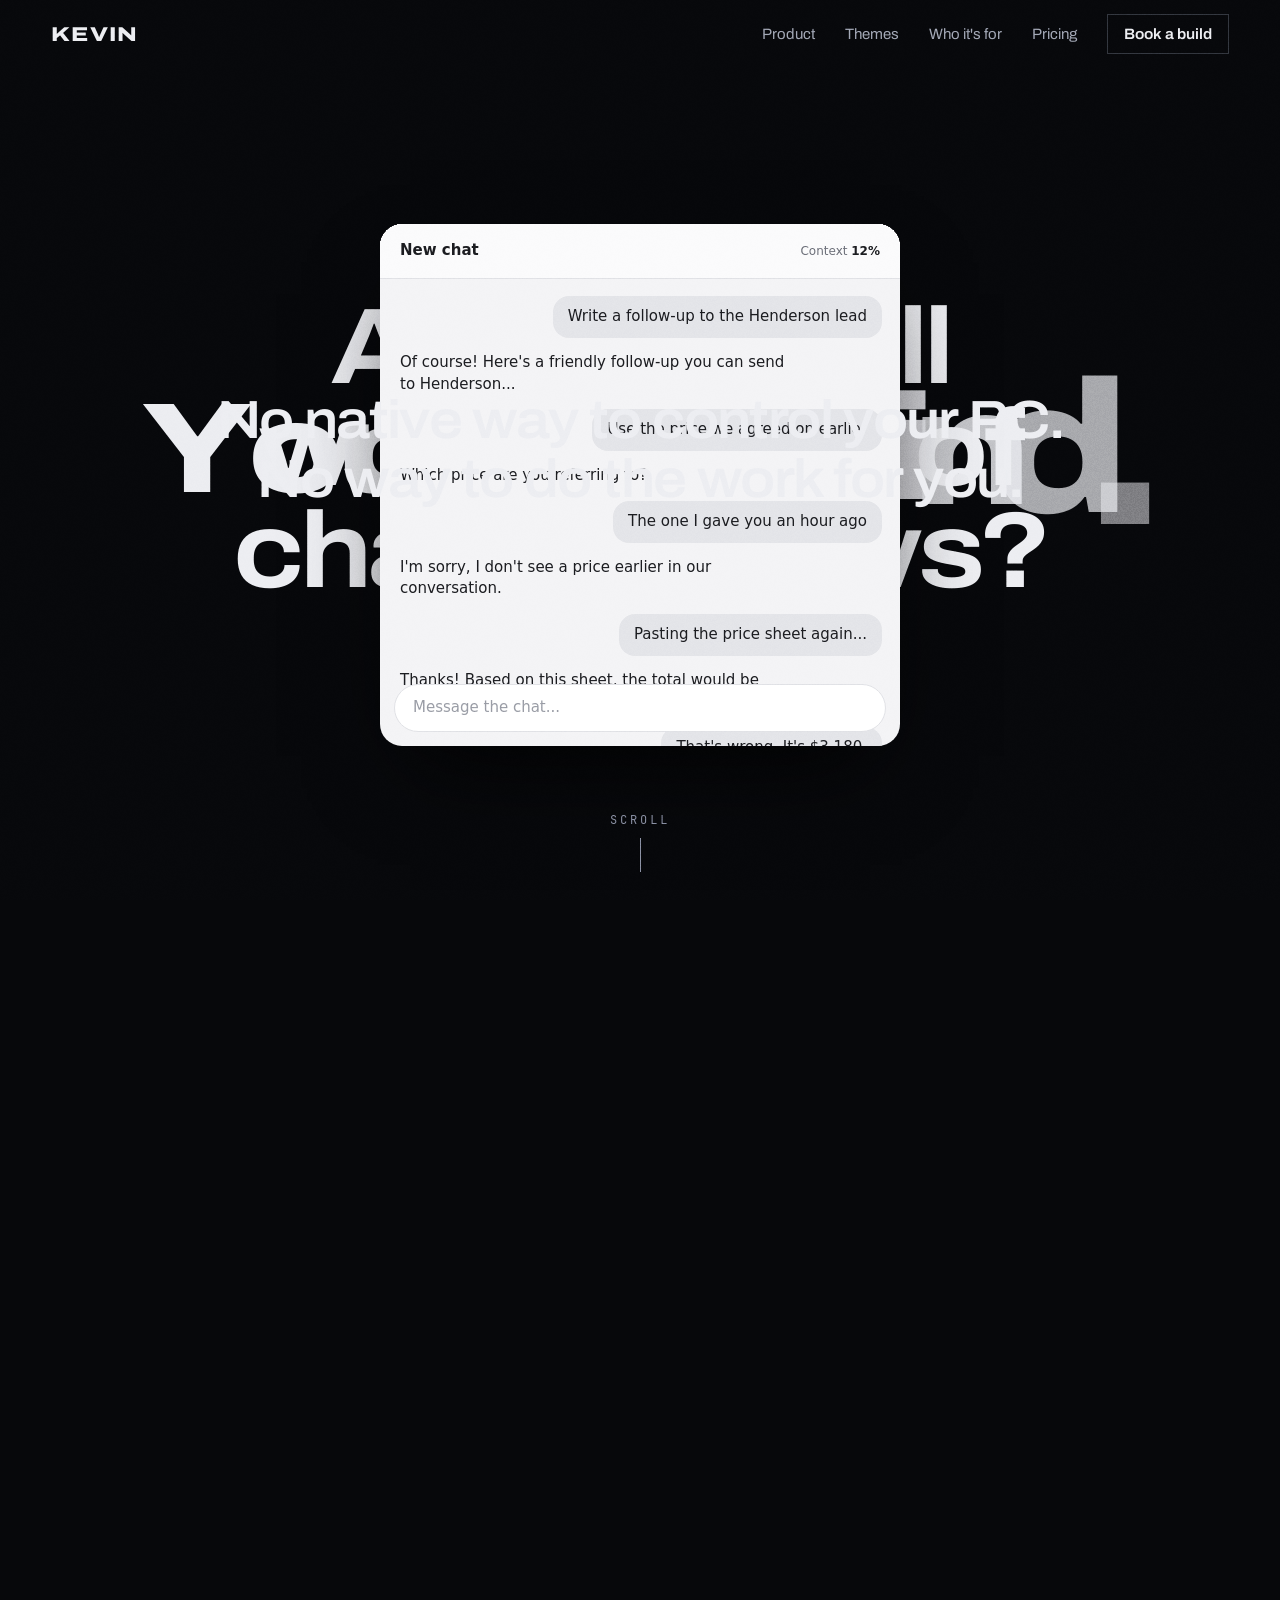
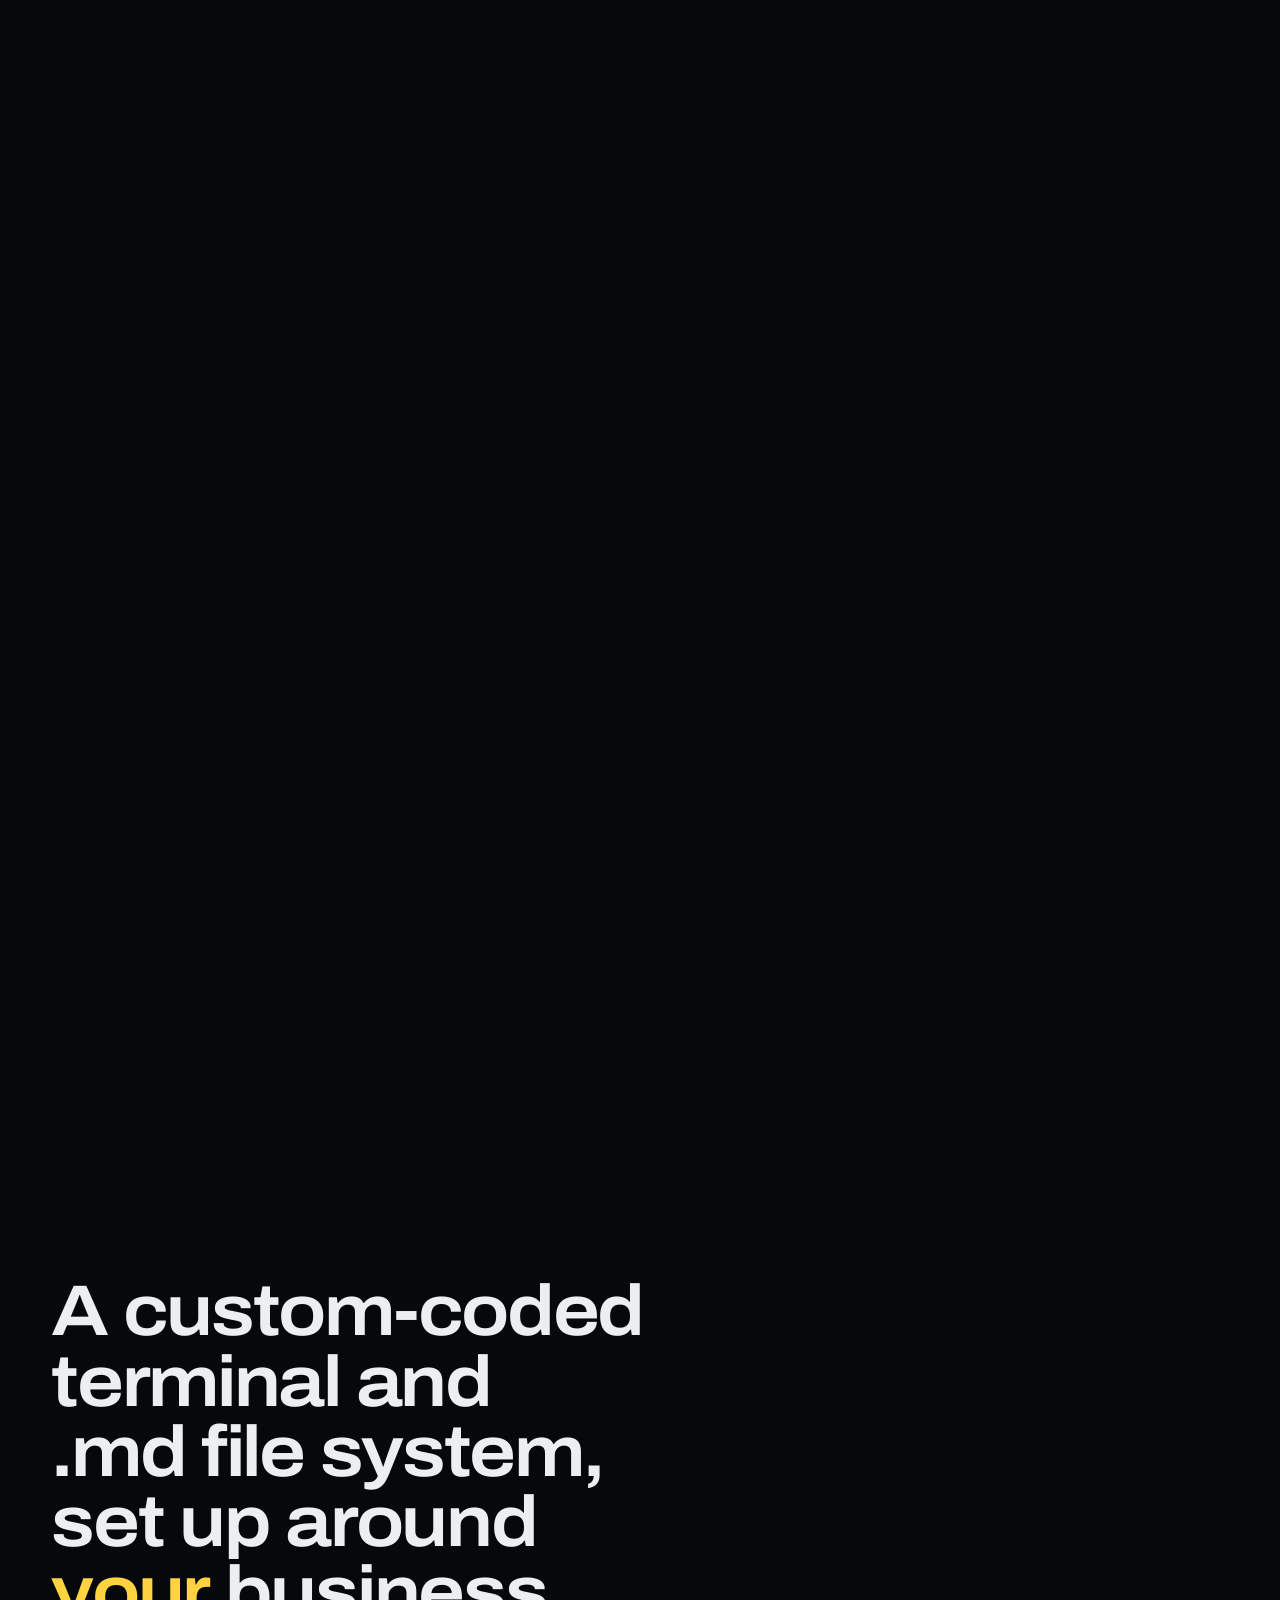
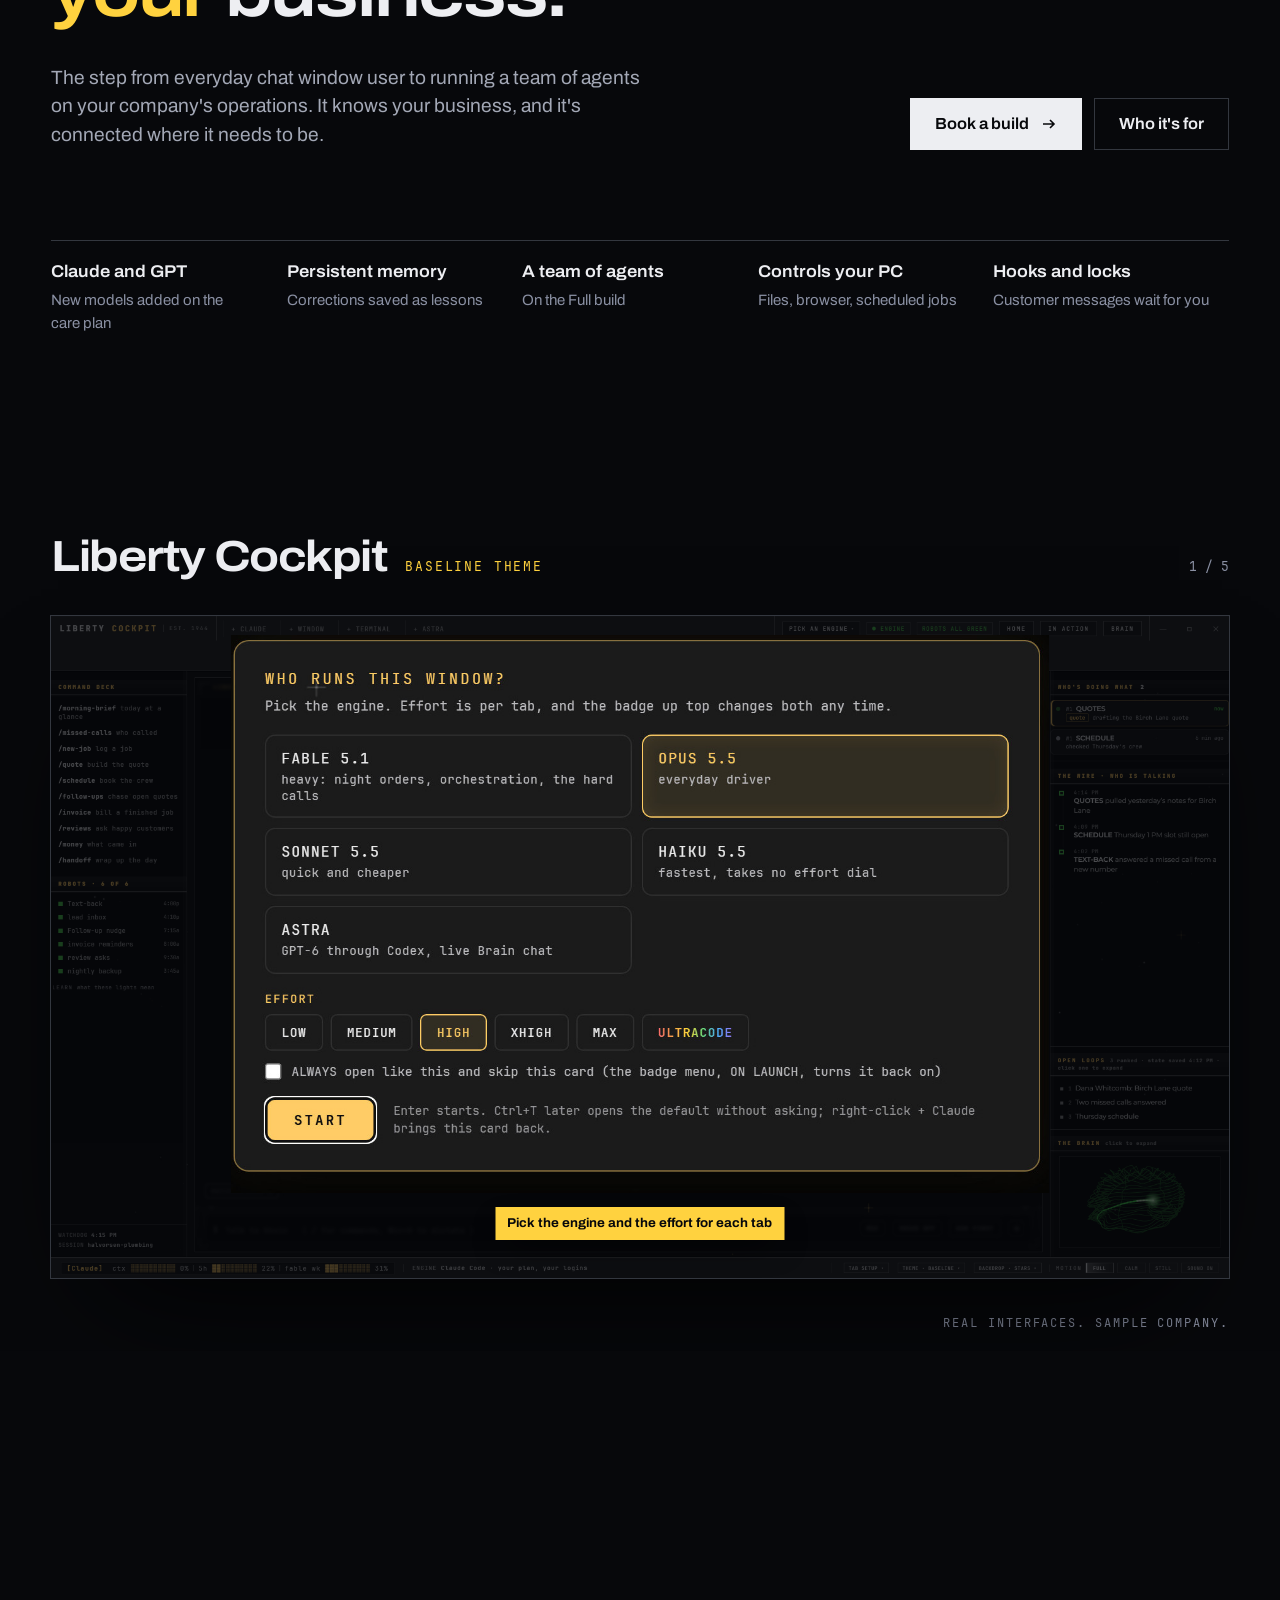
==== commit 3e80860b: "Phone centering: 3D layers and captions centered and aligned, walkthrough screens centered Co-Author" ====
--- a/index.html
+++ b/index.html
@@ -74,7 +74,7 @@
 
 /* ===== INTRO: the cinematic story ===== */
 #intro{position:relative;height:930vh}
-.scene{position:sticky;top:0;height:100vh;height:100svh;overflow:hidden;display:grid;place-items:center}
+.scene{position:sticky;top:0;height:100vh;height:100dvh;overflow:hidden;display:grid;place-items:center}
 .beat{position:absolute;left:0;right:0;padding:0 var(--gut);text-align:center;will-change:transform,opacity;text-wrap:balance}
 .q1{font-stretch:114%;font-weight:680;font-size:clamp(46px,8.4vw,150px);letter-spacing:-.04em;line-height:.95;max-width:15ch;margin:0 auto}
 .q1 .w{display:inline-block}
@@ -131,11 +131,11 @@
 
 /* ===== ANATOMY: the exploded 3D view ===== */
 #anatomy{position:relative;z-index:2;height:360vh;margin-top:-100vh}   /* starts under the last frame of the intro: one chat, no second scroll-in */
-.anat-stage{position:sticky;top:0;height:100vh;height:100svh;overflow:hidden}
+.anat-stage{position:sticky;top:0;height:100vh;height:100dvh;overflow:hidden}
 #anat{position:absolute;inset:0;width:100%;height:100%;display:block}
 .anat-intro{position:absolute;left:0;right:0;bottom:34px;text-align:center;font:400 13px/1 Mono,monospace;letter-spacing:.22em;text-transform:uppercase;color:var(--text-2)}
 .alabels{list-style:none;position:absolute;left:var(--gut);bottom:clamp(40px,8vh,90px);width:min(460px,86vw);pointer-events:none}
-.alabel{position:absolute;left:0;bottom:0;opacity:0;transform:translateY(24px);transition:opacity .6s var(--ease),transform .8s var(--ease)}
+.alabel{position:absolute;left:0;top:0;opacity:0;transform:translateY(24px);transition:opacity .6s var(--ease),transform .8s var(--ease)}
 .alabel.on{opacity:1;transform:none}
 .alabel .n{font:400 14px/1 Mono,monospace;letter-spacing:.14em;text-transform:uppercase;color:var(--accent)}
 .alabel h3{font-size:clamp(28px,3.2vw,46px);margin-top:14px;letter-spacing:-.03em;text-wrap:balance}
@@ -152,7 +152,7 @@
 
 /* ===== SCREENS: real interfaces, one at a time, parts lifted out ===== */
 #screens{position:relative;height:620vh}
-.sc-stage{position:sticky;top:0;height:100vh;height:100svh;overflow:hidden;display:grid;grid-template-rows:auto 1fr auto;padding:84px var(--gut) 22px;gap:18px}
+.sc-stage{position:sticky;top:0;height:100vh;height:100dvh;overflow:hidden;display:grid;grid-template-rows:auto 1fr auto;padding:84px var(--gut) 22px;gap:18px}
 .sc-head{display:flex;align-items:baseline;gap:18px;flex-wrap:wrap}
 .sc-prod{font-stretch:114%;font-weight:680;font-size:clamp(28px,3.4vw,52px);letter-spacing:-.035em;line-height:1}
 .sc-skin{font:400 13px/1 Mono,monospace;letter-spacing:.14em;text-transform:uppercase;color:var(--accent)}
@@ -214,7 +214,7 @@
 .static .sc-stage{position:relative;height:auto;display:block}
 .static .sc-deck{display:block}
 .static .sc{position:relative;opacity:1;margin:0 auto 40px;width:100%}
-@media (max-width:700px){.sc-stage{padding-top:76px}.sc-prod{flex-basis:100%}.sc{top:0;left:0;right:0;margin:0 auto}.sc .tag{white-space:normal;max-width:60vw;font-size:11px;padding:6px 8px}}
+@media (max-width:700px){.sc-stage{padding-top:76px}.sc-prod{flex-basis:100%}.sc{top:50%;left:0;right:0;margin:calc((100vw - 2 * var(--gut)) * -9 / 32) auto 0}.sc .tag{white-space:normal;max-width:60vw;font-size:11px;padding:6px 8px}}
 
 /* ===== STYLES: pick a real interface ===== */
 .styles{padding:clamp(100px,12vw,170px) 0;background:rgba(13,15,20,.72)}
@@ -252,7 +252,7 @@
 
 #themes{position:relative;height:330vh;background:var(--bg);transition:background-color .6s var(--ease)}
 #themes h2,#themes .lead,#themes b{transition:color .4s var(--ease)}
-.th-stage{position:sticky;top:0;height:100vh;height:100svh;display:grid;grid-template-columns:minmax(300px,.36fr) 1fr;gap:clamp(28px,3vw,56px);align-items:center;padding:80px var(--gut) 40px}
+.th-stage{position:sticky;top:0;height:100vh;height:100dvh;display:grid;grid-template-columns:minmax(300px,.36fr) 1fr;gap:clamp(28px,3vw,56px);align-items:center;padding:80px var(--gut) 40px}
 .th-copy h2{font-size:clamp(38px,4.4vw,68px)}
 .th-copy .lead{margin-top:16px;font-size:17px}
 .swatches{list-style:none;margin-top:28px;display:grid;gap:6px}
@@ -1204,7 +1204,8 @@
   (function(){
     var rv=document.querySelector('.reveal');if(!rv||root.classList.contains('static'))return;
     var inn=document.createElement('div');inn.className='an-in';KV_CHAT(inn);rv.textContent='';rv.appendChild(inn);
-    function fit(){var pt=innerWidth/innerHeight<.9,LW=pt?540:1920,LH=pt?650:1080,f=Math.min(innerWidth/LW,(innerHeight-68)/LH);
+    var scn=rv.parentNode;   // measured from the pinned scene, same as the 3D section, so the hand-off lines up on real phones
+    function fit(){var SW=scn.clientWidth||innerWidth,SH=scn.clientHeight||innerHeight,pt=SW/SH<.9,LW=pt?540:1920,LH=pt?650:1080,f=Math.min(SW/LW,(SH-68)/LH);
       rv.classList.toggle('pt',pt);rv.style.width=LW*f+'px';rv.style.height=LH*f+'px';rv.style.aspectRatio='auto';rv.style.marginTop='68px';
       inn.style.transformOrigin='0 0';inn.style.transform='scale('+(pt?f/2:f)+')'}
     fit();addEventListener('resize',fit);
@@ -1360,7 +1361,7 @@
         // every step names both ends (from and to), so a mid-scroll refresh can never leave a part stuck
         var FX=function(i,el){return el._from.x},FY=function(i,el){return el._from.y},FS=function(i,el){return el._from.s};
         var MOB=innerWidth<700,DY=function(i,el){return Math.max(0,(el.parentNode.clientHeight-el.offsetHeight)/2)};
-        if(MOB)gsap.set(f,{top:DY});                   // phones: every screen rests in the middle; close-ups sit over it
+        // phones: every screen rests in the middle of the stage (CSS centers it, so the toolbar hiding never shifts it)
         var up=function(){},down=function(){};
         if(f.hasAttribute('data-open')){               // opens on its lifted part; scrolling sets it back in place
           st.fromTo(pops[0],{opacity:1,x:0,y:0,scale:1,clipPath:'inset(0% 0% 0% 0%)'},{opacity:1,x:FX,y:FY,scale:FS,clipPath:'inset(0% 0% 0% 0%)',duration:.7,ease:'power3.inOut'},t+.35)
@@ -1425,6 +1426,6 @@
   });
 })();
 </script>
-<script>(function(){if(document.documentElement.classList.contains('static'))return;var a=document.getElementById('anatomy');new IntersectionObserver(function(es,o){if(!es[0].isIntersecting)return;o.disconnect();import('./js/anatomy.js?v=ft8')},{rootMargin:'1500px 0px'}).observe(a)})();</script>
+<script>(function(){if(document.documentElement.classList.contains('static'))return;var a=document.getElementById('anatomy');new IntersectionObserver(function(es,o){if(!es[0].isIntersecting)return;o.disconnect();import('./js/anatomy.js?v=ft9')},{rootMargin:'1500px 0px'}).observe(a)})();</script>
 </body>
 </html>
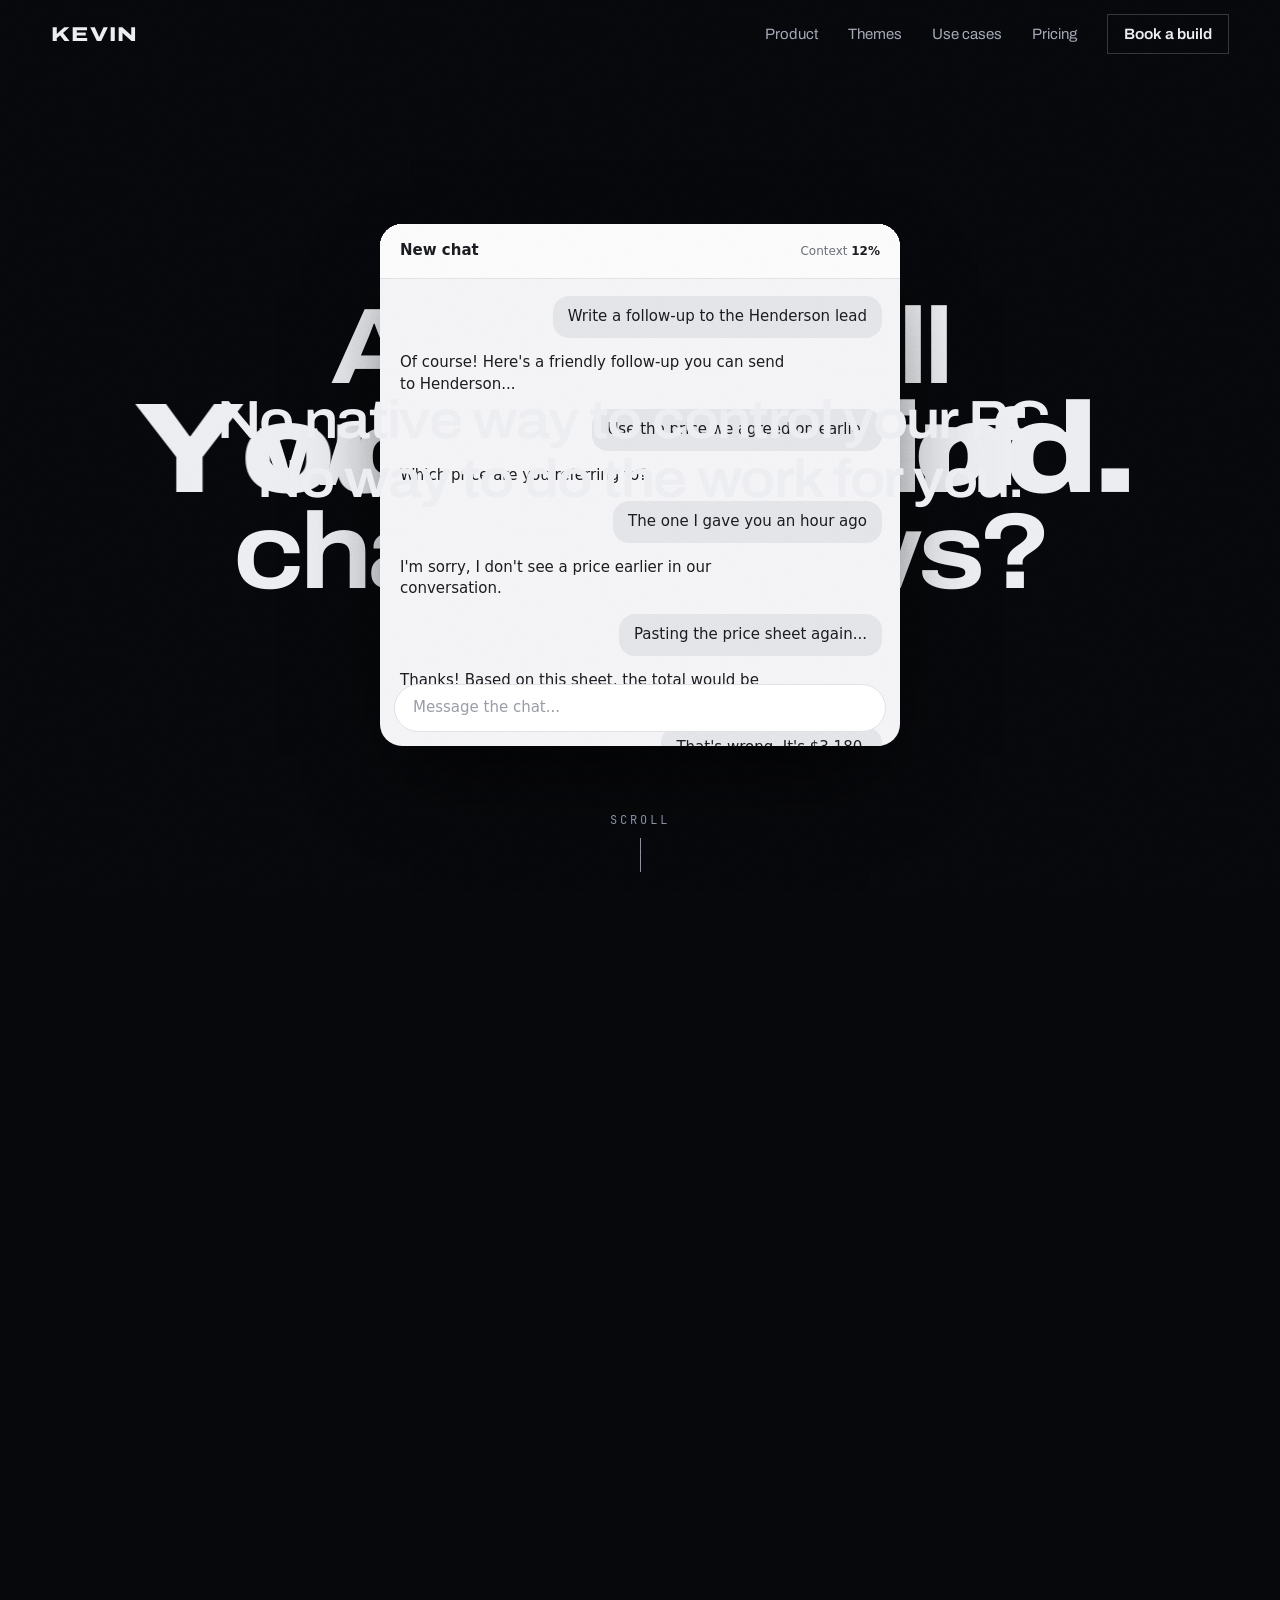
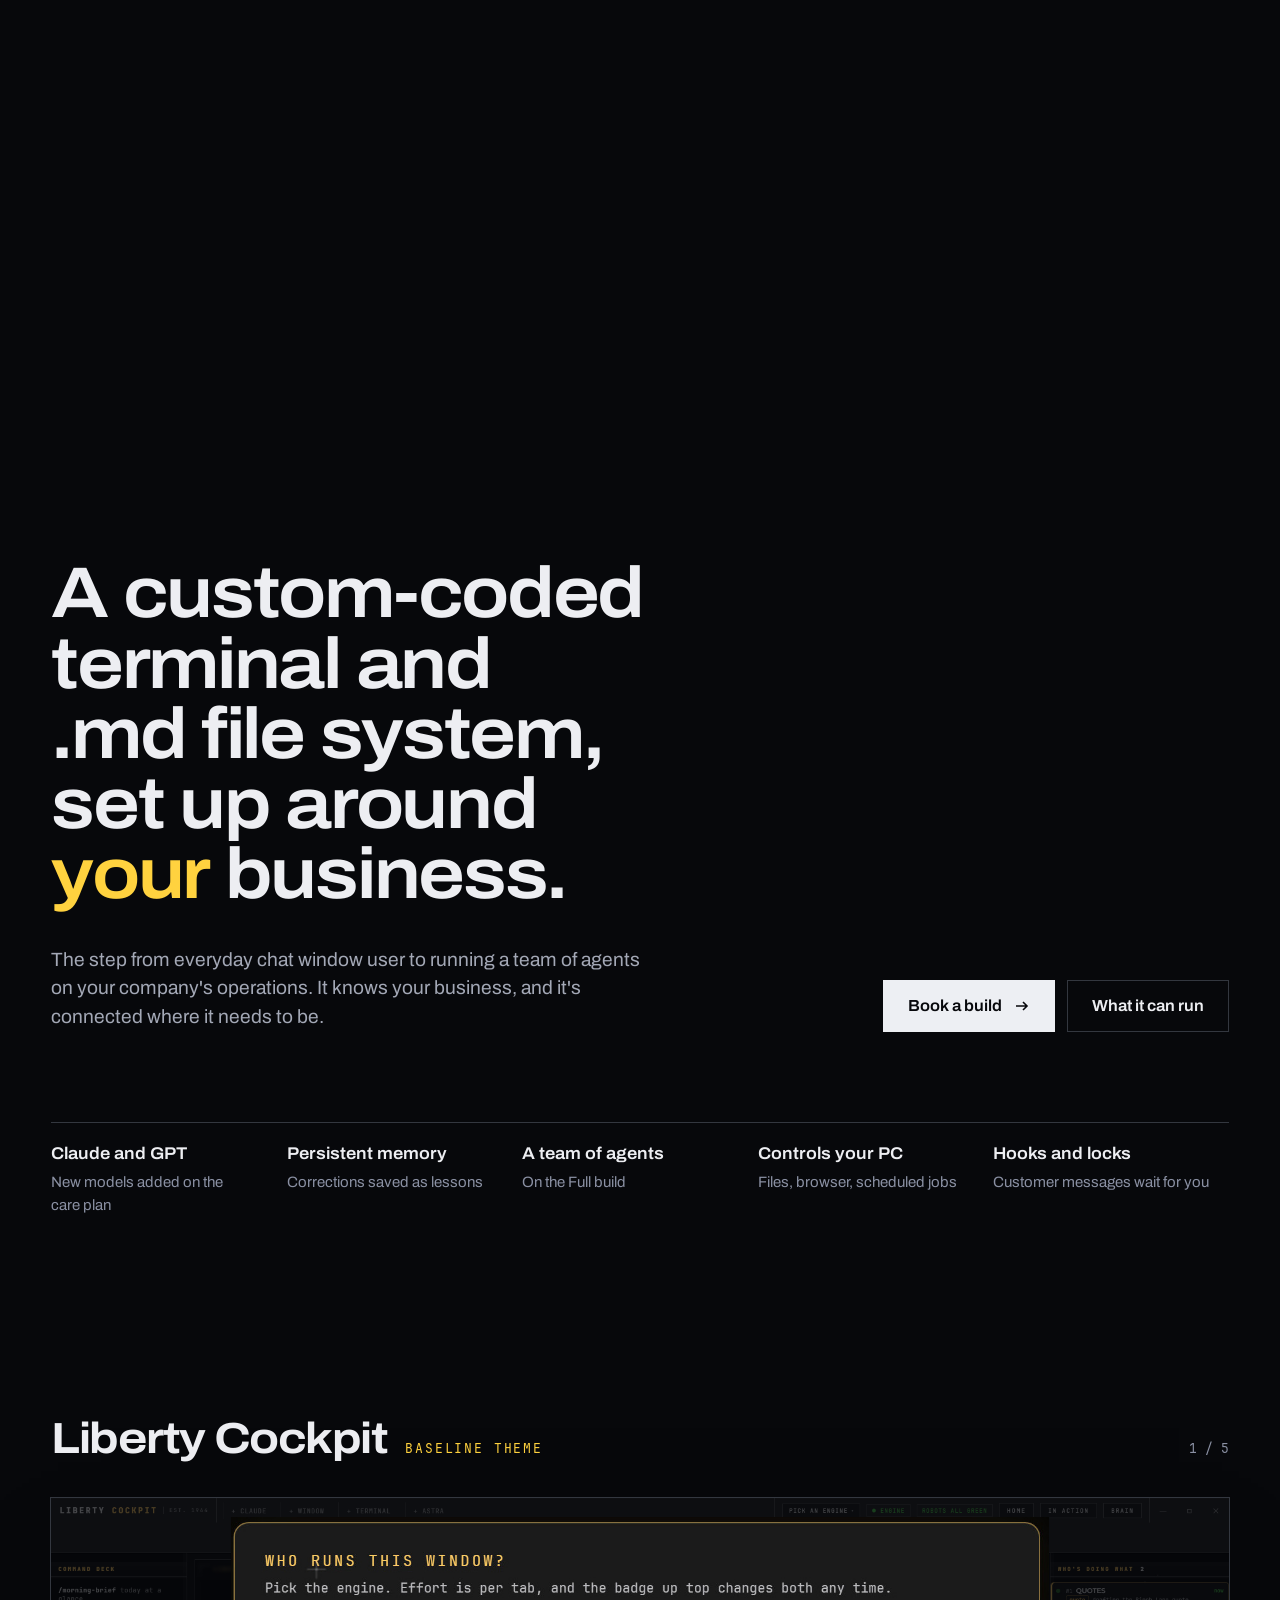
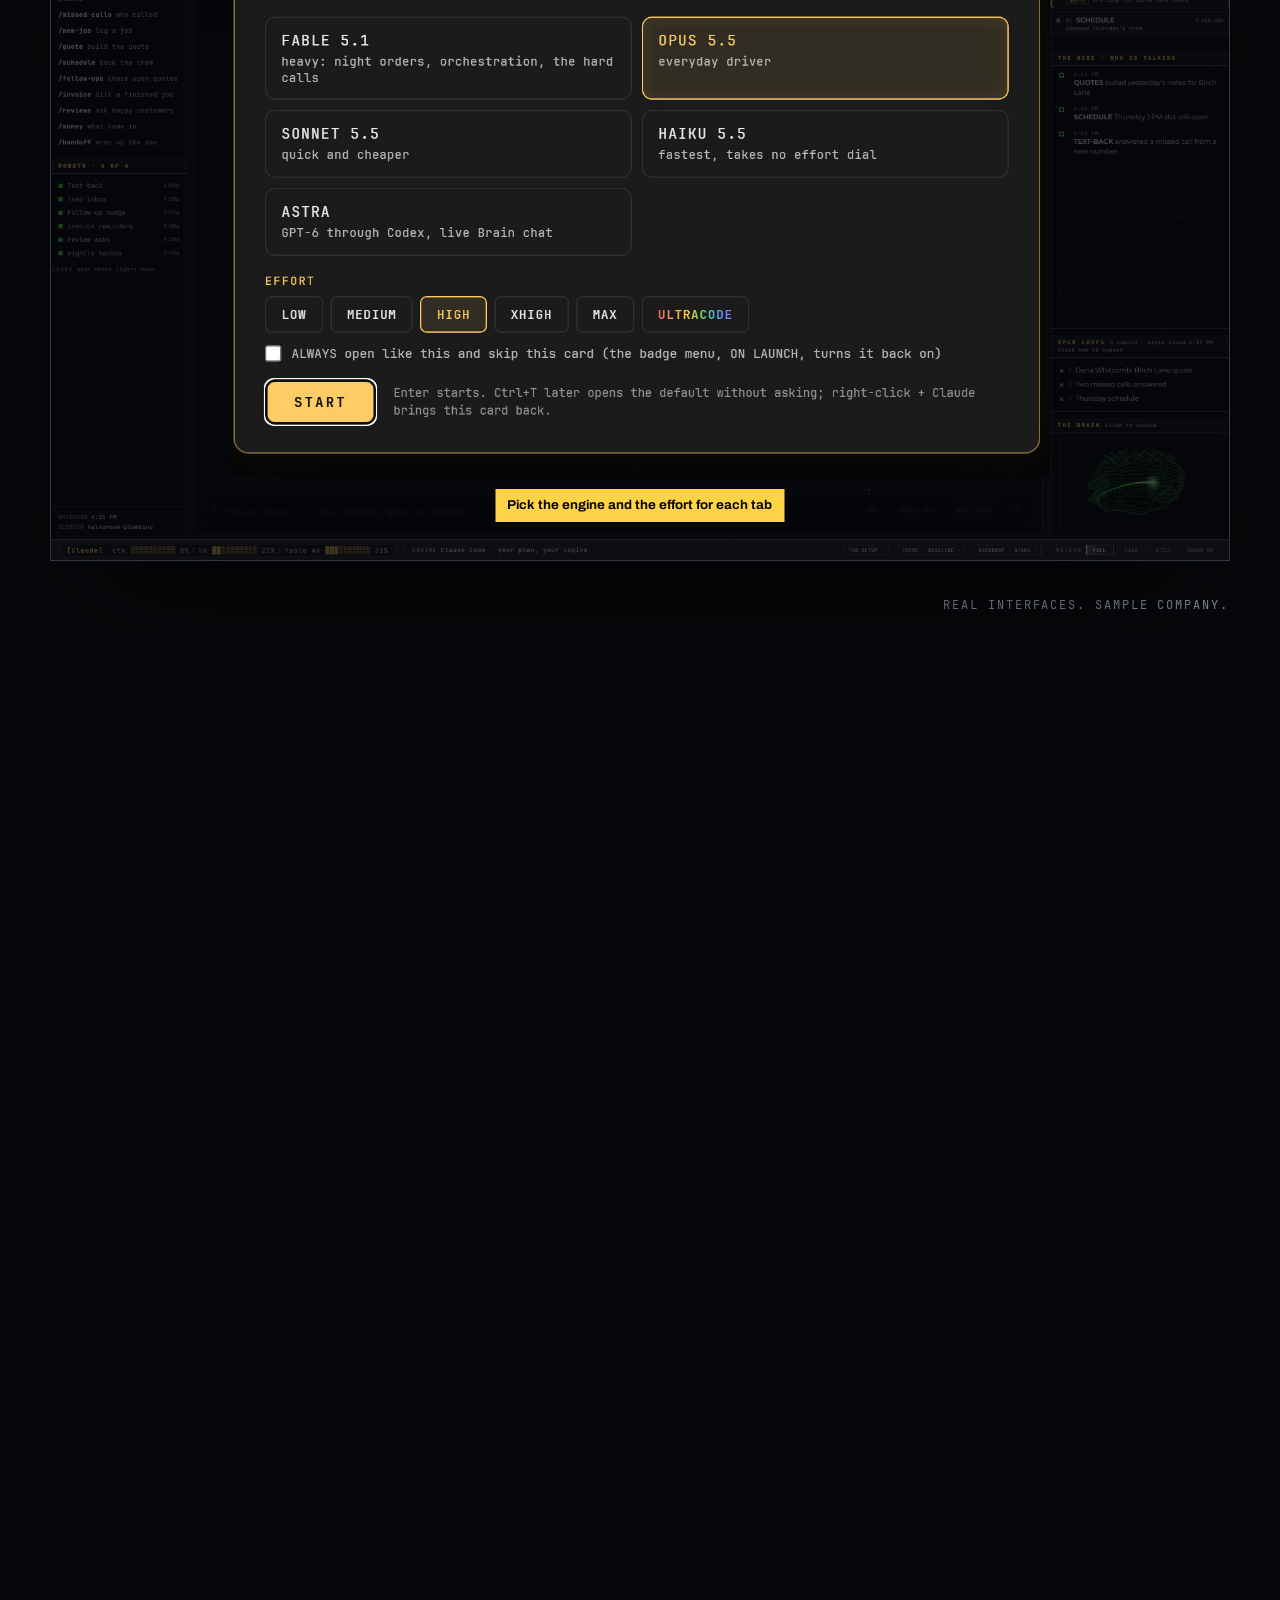
==== commit be93bc46: "KEVIN: calm HOME, Liberty brain view and mini brain rebuilt in code, use cases replace who it's for," ====
--- a/index.html
+++ b/index.html
@@ -32,11 +32,11 @@
 html{-webkit-text-size-adjust:100%;scroll-padding-top:80px;background:var(--bg)}
 html.lenis,html.lenis body{height:auto}
 .lenis.lenis-smooth{scroll-behavior:auto!important}
-body{background:var(--bg);color:var(--text);font:400 18px/1.55 Archivo,system-ui,sans-serif;font-stretch:100%;-webkit-font-smoothing:antialiased;text-rendering:optimizeLegibility;overflow-x:clip}
+body{background:transparent;color:var(--text);font:400 18px/1.55 Archivo,system-ui,sans-serif;font-stretch:100%;-webkit-font-smoothing:antialiased;text-rendering:optimizeLegibility;overflow-x:clip}
 body::after{content:'';position:fixed;inset:0;pointer-events:none;z-index:90;background:url(media/grain.png);opacity:.055;mix-blend-mode:overlay}
 @media (max-width:900px),(pointer:coarse){body::after{display:none}.nav.solid{-webkit-backdrop-filter:none;backdrop-filter:none;background:#07080B}}
-#stars{position:fixed;left:0;top:0;width:100vw;height:100vh;height:100lvh;z-index:0;pointer-events:none;opacity:0}
-main,footer{position:relative;z-index:1}
+#stars{position:fixed;left:0;top:0;width:100vw;height:100vh;height:100lvh;z-index:-1;pointer-events:none;opacity:0}
+main,footer{position:relative}
 ::selection{background:var(--accent);color:#07080B}
 img,video{display:block;max-width:100%}
 a{color:inherit;text-underline-offset:.2em;text-decoration-thickness:1px}
@@ -56,7 +56,7 @@
 
 .btn{display:inline-flex;align-items:center;gap:12px;height:52px;padding:0 24px;font:620 16px/1 Archivo;font-stretch:104%;text-decoration:none;border:1px solid var(--text);transition:background-color .25s var(--ease),color .25s var(--ease),border-color .25s var(--ease),transform .12s var(--ease)}
 .btn:active{transform:translateY(1px)}
-.btn-solid{background:var(--text);color:var(--bg)}
+.btn-solid{background:var(--text);color:#000;mix-blend-mode:screen}
 .btn-solid:hover{background:var(--accent);border-color:var(--accent)}
 .btn-line{background:transparent;color:var(--text);border-color:var(--line-2)}
 .btn-line:hover{border-color:var(--text)}
@@ -112,6 +112,9 @@
 @media (max-width:700px){.kline{max-width:calc(25ch + 2 * var(--gut));margin:0 auto}}
 .reveal{position:absolute;width:min(100vw,177.78vh);aspect-ratio:16/9;background:var(--app);transform:scale(.12);opacity:0;overflow:hidden}
 .reveal img,.reveal video{width:100%;height:100%;object-fit:cover}
+.reveal .kv-home{position:absolute;left:0;top:0;border:0;display:block;transform-origin:0 0;background:#0A0A0A}
+.kvhome #intro{height:1028vh}
+.kvhome .reveal{background:#07080B}
 .hint{position:absolute;bottom:28px;left:0;right:0;text-align:center;font:400 12px/1 Mono,monospace;letter-spacing:.24em;color:var(--text-3);text-transform:uppercase}
 .hint i{display:block;width:1px;height:34px;background:var(--text-3);margin:12px auto 0;animation:drip 2.2s var(--ease) infinite}
 @keyframes drip{0%{transform:scaleY(0);transform-origin:top}50%{transform:scaleY(1);transform-origin:top}51%{transform-origin:bottom}100%{transform:scaleY(0);transform-origin:bottom}}
@@ -123,9 +126,6 @@
 .static .b5 .ln>span{transform:none}
 .static .chat.two,.static .flag,.static .hint,.static .cap{display:none}
 .static .reveal{position:relative;opacity:1;transform:none;margin:0 auto}
-.static .track{flex-direction:column;width:auto;transform:none!important}
-.static .case{width:auto}
-.static .who-pin{min-height:0}
 .static .sc .pop,.static .sc .tag,.static .sc .dim{display:none}
 
 
@@ -168,13 +168,10 @@
 .sc .lines{position:absolute;inset:0;width:100%;height:100%;overflow:visible;pointer-events:none}
 .sc .lines .r{fill:none;stroke:var(--accent);stroke-width:.25;vector-effect:non-scaling-stroke;stroke-dasharray:1;stroke-dashoffset:1}
 .sc .lines .r{stroke-width:2}
-.sc .tag{position:absolute;left:50%;bottom:-14px;translate:-50% 100%;translate:-50% 0;z-index:3;opacity:0;transform:translateY(8px);background:var(--accent);color:#07080B;font:700 clamp(12px,1vw,15px)/1.2 Archivo;font-stretch:104%;padding:9px 12px;white-space:nowrap;box-shadow:0 12px 30px -10px rgba(0,0,0,.8)}
+.sc .tag{position:absolute;left:50%;bottom:-14px;translate:-50% 100%;translate:-50% 0;z-index:3;opacity:0;transform:translateY(8px);background:var(--accent);color:#000;mix-blend-mode:screen;font:700 clamp(12px,1vw,15px)/1.2 Archivo;font-stretch:104%;padding:9px 12px;white-space:nowrap;box-shadow:0 12px 30px -10px rgba(0,0,0,.8)}
 .sc .tag.solo{top:calc(100% + 14px);bottom:auto}
-.sc .pop .live{position:absolute;inset:0;width:100%;height:100%;pointer-events:none}
-.live .tr{fill:none;stroke:#7DFF9B;stroke-width:3;stroke-linecap:round;stroke-dasharray:22 100;stroke-dashoffset:22;opacity:.9;animation:brainrun 3.4s linear infinite}
-.live .hd{fill:#D9FFE2}
-@keyframes brainrun{0%{stroke-dashoffset:22}62%{stroke-dashoffset:-100}100%{stroke-dashoffset:-100}}
-@media (prefers-reduced-motion:reduce){.live{display:none}}
+.sc .pop .kvmini{position:absolute;left:4.1%;top:18.2%;width:92.9%;height:77.1%;background:#070707;pointer-events:none}
+.sc .pop .kvmini canvas{position:absolute;inset:0;width:100%;height:100%;display:block}
 .sc .pop .pc{display:none}
 @media (max-width:700px){.sc .pop.has-pc img{display:none}.sc .pop .pc{display:block}}
 .pc{position:relative;height:100%;overflow:hidden;background:#0A0A0B;box-shadow:inset 0 0 0 1px #3a3a3a;padding:12px 14px;font:400 12.5px/1.5 Mono,ui-monospace,monospace;color:#D8D5CE;text-align:left}
@@ -465,6 +462,17 @@
 /* the real Liberty engine picker as the Models layer (Anthony: the real card, sharp, beats a redraw) */
 .an-in .pick{display:grid;place-items:center;min-height:0;overflow:hidden}
 .an-in .pick img{display:block;max-width:100%;max-height:100%;width:auto;height:auto;box-shadow:0 0 0 2px #2A2E37}
+/* layer 02: the Liberty brain view, rebuilt in code (js/kvbrain.js, mounted by js/anatomy.js) */
+.an-layer[data-k="brain"]{background:#060606}
+.kvb-slot{overflow:hidden}
+.kvb-slot .kvb.pt{width:450px;height:541.67px;transform:scale(2.4);transform-origin:0 0;right:auto;bottom:auto}
+.kvb.pt .bh{left:18px;top:18px;width:auto;right:18px}
+.kvb.pt .bh-t{flex-wrap:wrap;row-gap:6px}
+.kvb.pt .bh-stats{white-space:normal;line-height:1.5}
+.kvb.pt .sig{right:auto;left:18px;top:auto;bottom:14px;width:auto;right:18px}
+.kvb.pt .sig h5{display:none}
+.kvb.pt .sig li:nth-child(n+4){display:none}
+.kvb.pt .leg{display:none}
 /* AN:CSS end */
 /* ===== after the intro ===== */
 .what{padding:clamp(110px,13vw,190px) 0 clamp(80px,9vw,130px)}
@@ -498,16 +506,49 @@
 .stage .film video.on{opacity:1}
 .stage .fcap span:last-child{font-variant-numeric:tabular-nums}
 
-.who{position:relative}
-.who-pin{min-height:100vh;min-height:100svh;display:flex;flex-direction:column;justify-content:center;overflow:hidden;padding:90px 0 60px}
-.who-head{display:flex;justify-content:space-between;align-items:end;gap:24px;flex-wrap:wrap;margin-bottom:clamp(28px,4vw,48px)}
-.track{display:flex;gap:24px;padding:0 var(--gut);width:max-content}
-.case{width:min(560px,82vw);flex:none;background:var(--bg-3);box-shadow:0 0 0 1px var(--line);padding:32px 32px 30px;display:flex;flex-direction:column}
-.case .k{font:400 13px/1 Mono,monospace;letter-spacing:.12em;text-transform:uppercase;color:var(--accent)}
-.case h3{margin-top:14px}
-.case p{color:var(--text-2);margin-top:12px;font-size:17px}
-.case .tree{margin-top:auto;padding-top:20px;font:400 13px/1.75 Mono,monospace;color:var(--text-2);white-space:pre;border-top:1px solid var(--line);overflow-x:auto}
-.case p+.tree{margin-top:24px}
+/* USES:CSS start: "What it can run" (built by _tools/kv_uses.py from GPT mockup A) */
+.uses{padding:clamp(90px,10vw,150px) 0 clamp(80px,9vw,130px)}
+.uses-head .lead{margin-top:18px;max-width:none;color:var(--text-2);font-size:clamp(18px,1.5vw,23px)}
+.uses-grid{display:grid;grid-template-columns:repeat(4,minmax(0,1fr));gap:16px;margin-top:clamp(32px,3.4vw,48px)}
+.use{box-shadow:inset 0 0 0 1px rgba(237,238,242,.22);padding:28px 26px 34px;display:flex;flex-direction:column}
+.use h3{font-size:clamp(22px,1.7vw,30px);font-weight:700;font-stretch:112%;letter-spacing:-.02em;line-height:1.08}
+.use p{margin-top:14px;color:var(--text-2);font-size:clamp(15px,1.05vw,18px);line-height:1.5}
+.flow{list-style:none;margin:28px auto 0;padding:0;width:min(100%,260px);margin-top:auto;padding-top:28px}
+.flow li{position:relative;text-align:center;font:400 14px/1 Mono,monospace;color:var(--text-2);padding:12px 8px;box-shadow:inset 0 0 0 1px rgba(237,238,242,.3);transition:color .6s ease-in-out,box-shadow .6s ease-in-out}
+.flow li+li{margin-top:26px}
+.flow li+li::before{content:'';position:absolute;left:50%;top:-26px;width:1px;height:26px;background:rgba(237,238,242,.3);transform-origin:top;transition:background .6s ease-in-out}
+.flow li.on{color:var(--text);box-shadow:inset 0 0 0 1px var(--text)}
+.flow li.on::before,.flow li.lit::before{background:var(--text)}
+.flow li.end{color:var(--accent);box-shadow:inset 0 0 0 1.5px var(--accent);mix-blend-mode:screen}
+.flow-label,.flow-result{transition:opacity .6s ease-in-out}
+.flow-result{position:absolute;inset:0;display:flex;align-items:center;justify-content:center;background:var(--accent);color:#000;opacity:0}
+.flow li.end.hit .flow-label{opacity:0}
+.flow li.end.hit .flow-result{opacity:1}
+.more{margin-top:clamp(40px,4vw,56px);padding-top:clamp(28px,3vw,40px);border-top:1px solid var(--line)}
+.more-h{font-size:clamp(30px,3.6vw,62px);font-weight:700;font-stretch:112%;letter-spacing:-.03em;line-height:1.05}
+.wall{list-style:none;padding:0;margin:22px 0 0;display:grid;grid-template-columns:repeat(6,auto);justify-content:space-between;gap:14px 28px}
+.wall li{font-size:clamp(15px,1.25vw,22px);letter-spacing:.01em;color:var(--text-2)}
+.more-l{margin-top:26px;font-size:clamp(17px,1.35vw,23px);font-weight:560;color:var(--text)}
+.js .uses .use{opacity:0;transform:translateY(18px)}
+.js .uses .flow li{opacity:0}
+.js .uses .flow li+li::before{transform:scaleY(0)}
+.js .uses .wall li{opacity:.12}
+@media (max-width:1100px){.uses-grid{grid-template-columns:repeat(2,minmax(0,1fr))}.wall{grid-template-columns:repeat(3,auto)}}
+@media (max-width:700px){
+  .uses-grid{grid-template-columns:1fr;gap:12px}
+  .use{padding:22px 20px 24px}
+  .flow{width:100%;padding-top:20px}
+  .flow li{font-size:12.5px;padding:9px 10px}
+  .flow li+li{margin-top:14px}
+  .flow li+li::before{top:-14px;height:14px}
+  .wall{grid-template-columns:repeat(2,minmax(0,1fr));gap:10px 18px}
+}
+.static .uses .use,.static .uses .flow li,.static .uses .wall li{opacity:1;transform:none}
+.static .uses .flow li+li::before{transform:none}
+@media (prefers-reduced-motion:reduce){.uses .use,.uses .flow li,.uses .wall li{opacity:1!important;transform:none!important}.uses .flow li+li::before{transform:none!important}.uses .flow li,.uses .flow li::before,.uses .flow-label,.uses .flow-result{transition:none!important}}
+.js .uses .flow li.grow::before{transform:none;transition:transform .6s ease-in-out,background .6s ease-in-out}
+@media (max-width:700px){.js .uses .flow li.grow::before{transform:none}}
+/* USES:CSS end */
 .tree b{font-weight:400;color:var(--text)}
 .tree i{font-style:normal;color:var(--accent)}
 
@@ -551,10 +592,10 @@
 .watch li{padding:24px 32px 0 0}
 .watch h3{font-size:22px;margin-bottom:8px}
 .watch p{font-size:16px;color:var(--text-2)}
-.here{padding:clamp(100px,12vw,170px) 0;background:var(--accent);color:#07080B}
+.here{padding:clamp(100px,12vw,170px) 0;background:var(--accent);color:#000;mix-blend-mode:screen}
 .here-grid{display:grid;grid-template-columns:minmax(0,1.1fr) minmax(0,.9fr);gap:clamp(32px,5vw,80px);align-items:end}
 .here h2{font-size:clamp(44px,6.4vw,104px)}
-.here p{font-size:clamp(18px,1.5vw,21px);line-height:1.5;color:#2A2B30}
+.here p{font-size:clamp(18px,1.5vw,21px);line-height:1.5;color:#000}
 .here p+p{margin-top:16px}
 
 .pricing{padding:clamp(100px,12vw,170px) 0;background:rgba(13,15,20,.72)}
@@ -622,8 +663,6 @@
   .code{font-size:12.5px;padding:20px}
   .build ol{grid-template-columns:1fr}
   .watch ol{grid-template-columns:1fr;row-gap:8px}
-  .track{flex-direction:column;width:auto}
-  .case{width:auto}
   .ptable{table-layout:fixed}
   .ptable th,.ptable td{padding-right:10px;font-size:15px}
   .ptable .price{font-size:34px}
@@ -632,7 +671,6 @@
   .care{grid-template-columns:1fr}
   .founder .wrap{grid-template-columns:1fr}
   .founder img{width:140px;height:175px}
-  .case .tree{font-size:11.5px}
 }
 @media (prefers-reduced-motion:reduce){
   *,*::before,*::after{transition-duration:.01ms!important;animation-duration:.01ms!important}
@@ -649,7 +687,7 @@
     <nav aria-label="Main"><ul>
       <li><a href="#anatomy">Product</a></li>
       <li><a href="#themes">Themes</a></li>
-      <li><a href="#who">Who it's for</a></li>
+      <li><a href="#uses">Use cases</a></li>
       <li><a href="#pricing">Pricing</a></li>
       <li><a class="btn btn-line" href="mailto:amaisao48@gmail.com?subject=KEVIN%20build">Book a build</a></li>
     </ul></nav>
@@ -734,38 +772,9 @@
 
 <section id="anatomy" aria-labelledby="anat-h">
   <div class="anat-stage">
-    <!-- AN:STACK start --><div class="an-scene" aria-hidden="true"><div class="an-stack"><div class="an-layer" data-k="interface"><div class="an-in lc-slot"></div></div><div class="an-layer" data-k="models"><div class="an-in"><div class="an-lay">
+    <!-- AN:STACK start --><div class="an-scene" aria-hidden="true"><div class="an-stack"><div class="an-layer" data-k="interface"><div class="an-in lc-slot"></div></div><div class="an-layer" data-k="brain"><div class="an-in kvb-slot"></div></div><div class="an-layer" data-k="models"><div class="an-in"><div class="an-lay">
   <div class="hd"><b>Any model</b><span>one brain, every engine</span></div>
   <div class="pick"><img src="media/ui/crops/liberty-launch-1.jpg" alt="" width="1298" height="886" decoding="async"></div></div></div></div>
-<div class="an-layer" data-k="memory"><div class="an-in"><div class="an-lay">
-  <div class="hd"><b>The brain</b><span>plain files you own</span></div>
-  <div class="cols" style="grid-template-columns:560px 1fr">
-    <div class="panel"><h4>Files</h4>
-<div class="ltree"><b>halvorsen/</b>
-├ CLAUDE.md
-├ <span class="y">brain/</span>
-│ ├ PRICES.md
-│ ├ LEADS.md
-│ ├ JOBS.md
-│ └ LESSONS.md
-├ <span class="y">skills/</span>
-├ <span class="y">robots/</span>
-└ <span class="y">hooks/</span></div></div>
-    <div class="panel"><h4>CLAUDE.md</h4>
-<pre><span style="color:#fff"># HALVORSEN PLUMBING</span>
-You run the office. Read this first.
-
-<span style="color:#fff">## Laws</span>
-1. Nothing reaches a customer
-   without Mike's yes.
-2. Prices come from PRICES.md.
-3. Lessons get written down
-   the day they happen.
-
-<span class="wide-only"><span class="c">## LESSONS (newest)</span>
-<span class="c">- Oct 12:</span> Dana prefers texts
-  after 5 PM.</span></pre></div>
-  </div></div></div></div>
 <div class="an-layer" data-k="skills"><div class="an-in"><div class="an-lay">
   <div class="hd"><b>Skills and robots</b><span>the repeat work</span></div>
   <div class="cols" style="grid-template-rows:auto 1fr;gap:28px">
@@ -809,8 +818,8 @@
     <h2 class="sr" id="anat-h">KEVIN, layer by layer</h2>
     <ol class="alabels">
       <li class="alabel"><span class="n">// 01 Interface</span><h3>Every agent, one screen.</h3><p>A tab for each agent, each on its own model. A lead agent splits the work, a second AI checks it, and you approve from one place.</p></li>
-      <li class="alabel"><span class="n">// 02 Models</span><h3>Claude and GPT. One brain.</h3><p>Opus, Sonnet, Haiku, Fable and GPT side by side. New models get added to the picker on the care plan.</p></li>
-      <li class="alabel"><span class="n">// 03 Brain</span><h3>Persistent memory, built for AI to read.</h3><p>Your rules, prices and lessons live in plain files you own, laid out so the AI reads them the same way every session. Correct it once and the lesson gets saved, then applied to the skill it belongs to.</p></li>
+      <li class="alabel"><span class="n">// 02 Brain</span><h3>Persistent memory, built for AI to read.</h3><p>Your rules, prices and lessons live in plain files you own, laid out so the AI reads them the same way every session. Correct it once and the lesson gets saved, then applied to the skill it belongs to.</p></li>
+      <li class="alabel"><span class="n">// 03 Models</span><h3>Claude and GPT. One brain.</h3><p>Opus, Sonnet, Haiku, Fable and GPT side by side. New models get added to the picker on the care plan.</p></li>
       <li class="alabel"><span class="n">// 04 Skills and robots</span><h3>The repeat work, on a timer.</h3><p>Quotes, follow-ups, invoice reminders and ad reports. Robots run the backup overnight and have your morning brief ready when you wake up.</p></li>
       <li class="alabel"><span class="n">// 05 Hooks</span><h3>Nothing reaches a customer without your yes.</h3><p>Code that runs before the AI acts. Customer messages are held. The money and delete tools you name are blocked.</p></li>
     </ol>
@@ -824,7 +833,7 @@
       <p class="lead">The step from everyday chat window user to running a team of agents on your company's operations. It knows your business, and it's connected where it needs to be.</p>
       <div class="ctas">
         <a class="btn btn-solid" href="mailto:amaisao48@gmail.com?subject=KEVIN%20build">Book a build <svg viewBox="0 0 16 16" fill="none" stroke="currentColor" stroke-width="1.6" aria-hidden="true"><path d="M2 8h11M9 4l4 4-4 4"/></svg></a>
-        <a class="btn btn-line" href="#who">Who it's for</a>
+        <a class="btn btn-line" href="#uses">What it can run</a>
       </div>
     </div>
     <ul class="facts" aria-label="What KEVIN includes">
@@ -843,7 +852,7 @@
     <div class="sc-deck"><figure class="sc" data-open data-prod="Liberty Cockpit" data-skin="Baseline theme"><img src="media/ui/liberty-launch.jpg" alt="The real Liberty Cockpit launch card: engine and effort picker, command deck on the left." width="3840" height="2160"><div class="dim"></div><div class="pop" style="left:31.4%;top:32.8%;width:33.8%;height:41.0%" data-sw="1298"><img alt="" data-src="media/ui/crops/liberty-launch-1.jpg" width="1298" height="886" decoding="async"></div><!--/pop--><span class="tag">Pick the engine and the effort for each tab</span></figure><figure class="sc" data-prod="Liberty Cockpit" data-skin="Baseline theme"><img src="media/ui/liberty-chat.jpg" alt="The real Liberty Cockpit chat mid-job: thinking, a helper agent, the quote diff and the live brain." width="3840" height="2160" loading=lazy><div class="dim"></div><div class="pop has-pc" style="left:13.6%;top:17.6%;width:46.4%;height:14.4%" data-sw="1782"><img alt="" data-src="media/ui/crops/liberty-chat-1.jpg" width="1782" height="311" decoding="async"><div class="pc"><div class="me"><p class="w">MIKE · 6:02 PM</p><p>❯ Quote the Birch Lane job from yesterday's notes.</p></div>
 <p class="w">KEVIN · 6:02 PM</p><div class="bx"><p class="w">KEVIN'S THINKING</p><p>Mike wants the Birch Lane quote. Yesterday's job notes should be in the notes folder. I'll read them, have a helper check the price book for the heater and parts, then write the quote file and a short email to Dana.</p></div></div></div><!--/pop--><div class="pop has-pc" style="left:14.4%;top:42.9%;width:45.5%;height:8.8%" data-sw="1747"><img alt="" data-src="media/ui/crops/liberty-chat-2.jpg" width="1747" height="190" decoding="async"><div class="pc"><p><span class="dia">◇</span> <span class="chip">PRICE-CHECK</span> check the price book for the heater and parts</p>
 <p class="sub">⚙ Grep · 50 gal high-efficiency in price-book.csv</p><p class="sub">Price book: 50 gal high-efficiency gas heater, expansion tank, 3/4 in shutoff valve, haul-away fee. All in stock at the supply house. Labor at the standard half-day rate.</p></div></div><!--/pop--><div class="pop has-pc" style="left:14.4%;top:52.1%;width:45.6%;height:17.1%" data-sw="1751"><img alt="" data-src="media/ui/crops/liberty-chat-3.jpg" width="1751" height="370" decoding="async"><div class="pc"><p><span class="sq"></span><b>± 2026-10-12_birch-lane.md</b></p><p class="sub">halvorsen-plumbing\quotes\ <span class="chip">NEW FILE</span> <span class="g">+14</span> <span class="r">-0</span></p>
-<div class="diff"><p>+ # Quote: 14 Birch Lane</p><p>+ Customer: Dana Whitcomb</p><p>+ Remove leaking 50 gal gas water heater, haul away</p><p>+ Install 50 gal high-efficiency gas water heater</p><p>+ New thermal expansion tank and shutoff valve</p><p>+ Permit, venting check, test and clean-up</p></div><p class="w more">+ 2 MORE LINES</p></div></div><!--/pop--><div class="pop" style="left:85.0%;top:78.4%;width:14.7%;height:17.8%" data-sw="564"><img alt="" data-src="media/ui/crops/liberty-chat-4.jpg" width="564" height="385" decoding="async"><svg class="live" viewBox="0 0 564 385" preserveAspectRatio="none" aria-hidden="true"><path id="bt0" d="M255 218C300 211 350 210 385 222S412 248 390 268" fill="none"/><path class="tr" d="M255 218C300 211 350 210 385 222S412 248 390 268" pathLength="100" style="animation-delay:0.00s"/><circle class="hd" r="4" opacity="0"><animateMotion dur="3.4s" begin="0.00s" repeatCount="indefinite" keyPoints="0;1;1" keyTimes="0;.62;1" calcMode="linear"><mpath href="#bt0"/></animateMotion><animate attributeName="opacity" values="1;1;0;0" keyTimes="0;.6;.63;1" dur="3.4s" begin="0.00s" repeatCount="indefinite"/></circle><path id="bt1" d="M178 168C230 122 330 110 402 152" fill="none"/><path class="tr" d="M178 168C230 122 330 110 402 152" pathLength="100" style="animation-delay:1.15s"/><circle class="hd" r="4" opacity="0"><animateMotion dur="3.4s" begin="1.15s" repeatCount="indefinite" keyPoints="0;1;1" keyTimes="0;.62;1" calcMode="linear"><mpath href="#bt1"/></animateMotion><animate attributeName="opacity" values="1;1;0;0" keyTimes="0;.6;.63;1" dur="3.4s" begin="1.15s" repeatCount="indefinite"/></circle><path id="bt2" d="M142 246C192 272 252 292 334 284" fill="none"/><path class="tr" d="M142 246C192 272 252 292 334 284" pathLength="100" style="animation-delay:2.30s"/><circle class="hd" r="4" opacity="0"><animateMotion dur="3.4s" begin="2.30s" repeatCount="indefinite" keyPoints="0;1;1" keyTimes="0;.62;1" calcMode="linear"><mpath href="#bt2"/></animateMotion><animate attributeName="opacity" values="1;1;0;0" keyTimes="0;.6;.63;1" dur="3.4s" begin="2.30s" repeatCount="indefinite"/></circle><path id="bt3" d="M412 192C362 176 282 176 212 202" fill="none"/><path class="tr" d="M412 192C362 176 282 176 212 202" pathLength="100" style="animation-delay:3.45s"/><circle class="hd" r="4" opacity="0"><animateMotion dur="3.4s" begin="3.45s" repeatCount="indefinite" keyPoints="0;1;1" keyTimes="0;.62;1" calcMode="linear"><mpath href="#bt3"/></animateMotion><animate attributeName="opacity" values="1;1;0;0" keyTimes="0;.6;.63;1" dur="3.4s" begin="3.45s" repeatCount="indefinite"/></circle></svg></div><!--/pop--><span class="tag">You ask. Kevin thinks out loud.</span><span class="tag">A helper agent checks the price book</span><span class="tag">The quote, written line by line</span><span class="tag">The brain, live</span></figure><figure class="sc" data-prod="Liberty Cockpit" data-skin="Baseline theme"><img src="media/ui/liberty-perm.jpg" alt="The real permission card: the full email to the customer, with Allow once or No." width="3840" height="2160" loading=lazy><div class="dim"></div><span class="tag solo">It asks before it sends anything</span></figure><figure class="sc" data-prod="Money Engine" data-skin="Witch's Lab skin"><img src="media/ui/desk-witch-tabs.jpg" alt="A second custom interface: agent tabs, a diff and the finished quote." width="3840" height="2160" loading=lazy><div class="dim"></div></figure><figure class="sc" data-prod="Game Lab" data-skin="PS2 menu theme"><img src="media/ui/gamelab-session.jpg" alt="A third custom interface: a Claude Code terminal with quick moves and a notebook." width="3840" height="2160" loading=lazy><div class="dim"></div><div class="pop has-pc" style="left:13.4%;top:7.0%;width:31.4%;height:74.0%" data-sw="1205"><img alt="" data-src="media/ui/crops/gamelab-session-1.jpg" width="1205" height="1599" decoding="async"><div class="pc gl"><div class="wb"><p><b>✻ Welcome to Claude Code!</b></p><p class="sub">cwd: C:\Lab\game-lab</p></div>
+<div class="diff"><p>+ # Quote: 14 Birch Lane</p><p>+ Customer: Dana Whitcomb</p><p>+ Remove leaking 50 gal gas water heater, haul away</p><p>+ Install 50 gal high-efficiency gas water heater</p><p>+ New thermal expansion tank and shutoff valve</p><p>+ Permit, venting check, test and clean-up</p></div><p class="w more">+ 2 MORE LINES</p></div></div><!--/pop--><div class="pop" style="left:85.0%;top:78.4%;width:14.7%;height:17.8%" data-sw="564"><img alt="" data-src="media/ui/crops/liberty-chat-4.jpg" width="564" height="385" decoding="async"><div class="kvmini" aria-hidden="true"><canvas></canvas></div></div><!--/pop--><span class="tag">You ask. Kevin thinks out loud.</span><span class="tag">A helper agent checks the price book</span><span class="tag">The quote, written line by line</span><span class="tag">The brain, live</span></figure><figure class="sc" data-prod="Liberty Cockpit" data-skin="Baseline theme"><img src="media/ui/liberty-perm.jpg" alt="The real permission card: the full email to the customer, with Allow once or No." width="3840" height="2160" loading=lazy><div class="dim"></div><span class="tag solo">It asks before it sends anything</span></figure><figure class="sc" data-prod="Money Engine" data-skin="Witch's Lab skin"><img src="media/ui/desk-witch-tabs.jpg" alt="A second custom interface: agent tabs, a diff and the finished quote." width="3840" height="2160" loading=lazy><div class="dim"></div></figure><figure class="sc" data-prod="Game Lab" data-skin="PS2 menu theme"><img src="media/ui/gamelab-session.jpg" alt="A third custom interface: a Claude Code terminal with quick moves and a notebook." width="3840" height="2160" loading=lazy><div class="dim"></div><div class="pop has-pc" style="left:13.4%;top:7.0%;width:31.4%;height:74.0%" data-sw="1205"><img alt="" data-src="media/ui/crops/gamelab-session-1.jpg" width="1205" height="1599" decoding="async"><div class="pc gl"><div class="wb"><p><b>✻ Welcome to Claude Code!</b></p><p class="sub">cwd: C:\Lab\game-lab</p></div>
 <p>&gt; Read STATUS.md and catch me up in plain English.</p><p><span class="dot">●</span> <b>Read</b>(STATUS.md) <span class="sub">· 54 lines</span><br><span class="dot">●</span> <b>Read</b>(CLAUDE.md) <span class="sub">· 88 lines</span></p>
 <p><span class="dot">●</span> Here is where the lab stands.</p><p class="ind"><b>Cave Runner</b> runs in the browser now. Level 1 and 2 play clean at 60 fps, level 3 drops frames when the lava sprites stack.</p>
 <p><span class="dot">●</span> <b>Update Todos</b></p><p class="ind">☑ Read the lab status<br>■ Profile level 3 of Cave Runner<br>☐ Match the Star Courier sound routine</p></div></div><!--/pop--><div class="pop" style="left:0.5%;top:6.6%;width:11.9%;height:27.6%" data-sw="457"><img alt="" data-src="media/ui/crops/gamelab-session-2.jpg" width="457" height="596" decoding="async"></div><!--/pop--><span class="tag">A real Claude Code terminal</span><span class="tag">One-click moves for repeat jobs</span></figure></div>
@@ -880,61 +889,13 @@
   </div>
 </section>
 
-<section class="who" id="who" aria-labelledby="who-h">
-  <div class="who-pin">
-    <div class="wrap who-head">
-      <h2 class="display" id="who-h">Who it's for.</h2>
-      <p class="lead">The interview shapes KEVIN around how you make money. Example builds:</p>
-    </div>
-    <div class="track">
-      <article class="case">
-        <span class="k">Realtors</span>
-        <h3>A reply drafted for every lead while you're at a showing.</h3>
-        <p>Listing descriptions from your notes and photos, showing follow-ups, open house recaps, and a weekly market brief for your sphere.</p>
-<div class="tree"><b>realty/</b>
-├ <i>brain/</i> LISTINGS.md  CLIENTS.md  MARKET.md
-├ <i>skills/</i> listing-writer  showing-followup
-└ <i>robots/</i> new-lead-check  market-brief</div>
-      </article>
-      <article class="case">
-        <span class="k">Developers</span>
-        <h3>Every project, permit and contractor in one brain.</h3>
-        <p>Investor updates drafted from site notes, bids compared line by line, permit deadlines tracked, and a Monday brief across every project.</p>
-<div class="tree"><b>development/</b>
-├ <i>projects/</i> 1140-main/  riverside-lofts/
-├ <i>skills/</i> investor-update  bid-compare
-└ <i>robots/</i> permit-deadlines  monday-brief</div>
-      </article>
-      <article class="case">
-        <span class="k">Contractors and trades</span>
-        <h3>Quotes from job notes. Invoice reminders on schedule.</h3>
-        <p>Lead replies, priced quotes, invoice reminders and review replies. I run my family's flooring company on this shape.</p>
-<div class="tree"><b>company/</b>
-├ <i>brain/</i> PRICES.md  LEADS.md  JOBS.md
-├ <i>skills/</i> quote-from-notes  lead-reply
-└ <i>robots/</i> lead-check  nightly-backup</div>
-      </article>
-      <article class="case">
-        <span class="k">Brokers</span>
-        <h3>Research before every call. Follow-up after every silence.</h3>
-        <p>Prospect research, follow-ups when a deal goes quiet, deal summaries, and a pipeline brief every morning.</p>
-<div class="tree"><b>brokerage/</b>
-├ <i>brain/</i> PIPELINE.md  ACCOUNTS.md
-├ <i>skills/</i> prospect-research  follow-up
-└ <i>robots/</i> stale-deal-check</div>
-      </article>
-      <article class="case">
-        <span class="k">Agencies</span>
-        <h3>Client reports and content calendars without the late nights.</h3>
-        <p>One brain per client, ad reports across accounts, content drafted in each client's voice, and a roll-up for you.</p>
-<div class="tree"><b>agency/</b>
-├ <i>clients/</i> north-coffee/  dyer-law/
-├ <i>skills/</i> ad-report  content-calendar
-└ <i>robots/</i> rollup-report</div>
-      </article>
-    </div>
-  </div>
-</section>
+<!-- USES start --><section class="uses" id="uses" aria-labelledby="uses-h">
+  <div class="wrap">
+    <div class="uses-head"><h2 class="display" id="uses-h">What it can run.</h2><p class="lead">Each one is built from a setup already running in a real business. The interview picks yours.</p></div>
+    <div class="uses-grid"><article class="use"><h3>A front desk that never clocks out.</h3><p>Customer emails get a reply drafted in your voice and held for your OK. Missed calls get a text back. Every lead lands in your CRM with its follow-ups already scheduled.</p><ol class="flow" aria-label="What runs"><li>email-reply</li><li>missed-call text-back</li><li>follow-up schedule</li><li class="end"><span class="flow-label">CRM sync</span><span class="flow-result" aria-hidden="true">CRM sync</span></li></ol></article><article class="use"><h3>A cold outreach machine.</h3><p>It builds the target list, writes each first touch, schedules the follow-ups and watches for replies. You approve the list and the words before anything goes out.</p><ol class="flow" aria-label="What runs"><li>target-list</li><li>first-touch</li><li>follow-up timer</li><li class="end"><span class="flow-label">reply watch</span><span class="flow-result" aria-hidden="true">reply watch</span></li></ol></article><article class="use"><h3>Fresh leads every morning.</h3><p>It reads the bid boards and public lists you point it at, scores what it finds and hands you the ones worth a call.</p><ol class="flow" aria-label="What runs"><li>board reader</li><li>lead scoring</li><li class="end"><span class="flow-label">morning list</span><span class="flow-result" aria-hidden="true">morning list</span></li></ol></article><article class="use"><h3>Owner info on every property.</h3><p>We connect a live property API to add owner names and mailing addresses to your list. You get a first step toward your own property database, set up so the AI can read it.</p><ol class="flow" aria-label="What runs"><li>property API</li><li>owner match</li><li class="end"><span class="flow-label">mailing list</span><span class="flow-result" aria-hidden="true">mailing list</span></li></ol></article></div>
+    <div class="more"><h3 class="more-h">That's four. Your business has its own list.</h3><ul class="wall"><li>Quotes from job notes</li><li>Invoice reminders</li><li>Review asks</li><li>Ad spend reports</li><li>Morning briefs</li><li>Content calendars</li><li>Investor updates</li><li>Permit deadlines</li><li>Bid comparisons</li><li>Showing follow-ups</li><li>Market briefs</li><li>Supplier price checks</li><li>Crew schedules</li><li>Proposal decks</li><li>Website changes</li><li>Video edits</li><li>Spreadsheet cleanup</li><li>Listing descriptions</li></ul><p class="more-l">If the work repeats and lives on a computer, it can become a skill.</p></div>
+  </div>
+</section><!-- USES end -->
 
 <section class="market" aria-labelledby="market-h">
   <div class="wrap market-grid">
@@ -1204,10 +1165,25 @@
   (function(){
     var rv=document.querySelector('.reveal');if(!rv||root.classList.contains('static'))return;
     var inn=document.createElement('div');inn.className='an-in';KV_CHAT(inn);rv.textContent='';rv.appendChild(inn);
+    // HOME first (Anthony: KEVIN, then the HOME dashboard, then the chat). ?home=0 shows the version without it.
+    var hf=null;
+    // the calm dashboard coded for the site (kv/home2.html) is the default; ?home=liberty is Liberty's real HOME, ?home=0 none
+    var hv=(location.search.match(/[?&]home=([a-z0-9]+)/)||[])[1]||'calm';   // Anthony shipped the calm one 2026-10-13; ?home=liberty shows his real HOME
+    if(hv!=='0'){root.classList.add('kvhome');hf=document.createElement('iframe');hf.className='kv-home';hf.dataset.z=hv==='calm'?'1.16':'2.3';
+      hf.title='Liberty Cockpit HOME, sample data';hf.setAttribute('aria-hidden','true');hf.tabIndex=-1;rv.appendChild(hf);
+      var ld=function(){if(!hf.getAttribute('src'))hf.src=(hv==='calm'?'kv/home2.html':'kv/home.html')+'?v=kv2'};
+      if(document.readyState==='complete')setTimeout(ld,600);else addEventListener('load',function(){setTimeout(ld,600)})}
+    window.KV_HOME=hf;window.KV_INN=inn;
     var scn=rv.parentNode;   // measured from the pinned scene, same as the 3D section, so the hand-off lines up on real phones
     function fit(){var SW=scn.clientWidth||innerWidth,SH=scn.clientHeight||innerHeight,pt=SW/SH<.9,LW=pt?540:1920,LH=pt?650:1080,f=Math.min(SW/LW,(SH-68)/LH);
       rv.classList.toggle('pt',pt);rv.style.width=LW*f+'px';rv.style.height=LH*f+'px';rv.style.aspectRatio='auto';rv.style.marginTop='68px';
-      inn.style.transformOrigin='0 0';inn.style.transform='scale('+(pt?f/2:f)+')'}
+      inn.style.transformOrigin='0 0';inn.style.transform='scale('+(pt?f/2:f)+')';
+      if(hf){hf.style.width=LW+'px';hf.style.height=LH+'px';hf.dataset.f=f;hf.dataset.lw=LW;hf.dataset.lh=LH;KV_ZOOM()}}
+    // the camera pushes in on the Go to chat button so the click is front and centre (k 0..1)
+    var zk=0;window.KV_ZOOM=function(k){if(k!=null)zk=k;if(!hf)return;var f=+hf.dataset.f||1,LW=+hf.dataset.lw,LH=+hf.dataset.lh,Z=+hf.dataset.z,bx=LW/2,by=LH/2;
+      try{var r=hf.contentDocument.getElementById('go').getBoundingClientRect();bx=r.left+r.width/2;by=r.top+r.height/2}catch(e){}
+      var z=1+(Z-1)*zk,tx=bx+(LW/2-bx)*zk-z*bx,ty=by+(LH/2-by)*zk-z*by;
+      hf.style.transform='scale('+f+') translate('+tx+'px,'+ty+'px) scale('+z+')'};
     fit();addEventListener('resize',fit);
   })();
   // live bits on every coded chat: the spinner and the job timer
@@ -1312,8 +1288,18 @@
       .to('.kline',{opacity:0,y:-20,duration:.35,ease:'power2.in'},20.1)
       .to('.reveal',{opacity:1,duration:.2},20.3)
       .fromTo('.reveal',{scale:.12},{scale:1,duration:1.6,ease:'power2.inOut'},20.3)
-      .to('.kevin',{scale:5,opacity:0,duration:1.2,ease:'power2.in'},20.3)
-      .to({},{duration:.4});
+      .to('.kevin',{scale:5,opacity:0,duration:1.2,ease:'power2.in'},20.3);
+    if(window.KV_HOME){   // HOME lands, a payment rolls in, the cursor clicks "Go to chat" and the chat is underneath
+      var HF=window.KV_HOME,hm=function(m){try{HF.contentWindow.postMessage(m,'*')}catch(e){}},cur={p:0},zm={k:0};
+      tl.call(function(){hm({kv:'arrive'})},null,20.5)
+        .call(function(){hm({kv:tl.scrollTrigger&&tl.scrollTrigger.direction<0?'unpay':'pay'})},null,22.3)
+        .fromTo(zm,{k:0},{k:1,duration:.7,ease:'power2.inOut',onUpdate:function(){KV_ZOOM(zm.k)}},23.0)
+        .fromTo(cur,{p:0},{p:1,duration:1.1,ease:'none',onUpdate:function(){hm({kv:'cursor',p:cur.p})}},23.4)
+        .set(HF,{visibility:'hidden'},24.55)
+        .set(window.KV_INN,{visibility:'visible'},24.55);
+      tl.set(window.KV_INN,{visibility:'hidden'},20.29);
+    }
+    tl.to({},{duration:.4});
 
     document.querySelectorAll('main section:not(#intro) h2.display').forEach(function(h){
       var sp=new SplitText(h,{type:'words',wordsClass:'w'});
@@ -1324,6 +1310,13 @@
 
 
     new IntersectionObserver(function(es,o){if(!es[0].isIntersecting)return;o.disconnect();document.querySelectorAll('#screens .pop img[data-src]').forEach(function(el){el.src=el.dataset.src})},{rootMargin:'1200px 0px'}).observe(document.getElementById('screens'));
+    // the mini brain in the walkthrough close-up: the real panel's motion, rebuilt in code (12 frames a second, like the app)
+    (function(){var boxes=[].slice.call(document.querySelectorAll('#screens .kvmini'));if(!boxes.length)return;
+      new IntersectionObserver(function(es,o){if(!es[0].isIntersecting)return;o.disconnect();
+        import('./js/kvbrain.js?v=kv1').then(function(m){boxes.forEach(function(b){var v=new m.BrainView(b.querySelector('canvas'),{mode:'mini'});
+          function fit(){var r=b.getBoundingClientRect(),k=b.offsetWidth?r.width/b.offsetWidth:1;v.size(b.clientWidth,b.clientHeight,Math.min(4,(devicePixelRatio||1)*Math.max(1,k*1.4)))}
+          fit();addEventListener('resize',fit);var halt=null;
+          new IntersectionObserver(function(e){if(e[0].isIntersecting){fit();if(!halt)halt=m.runMini(v)}else if(halt){halt();halt=null}}).observe(b)})})},{rootMargin:'600px 0px'}).observe(document.getElementById('screens'))})();
     // Screens: each real interface in turn, parts lifted out and labeled
     (function(){
       var figs=[].slice.call(document.querySelectorAll('#screens .sc'));
@@ -1411,13 +1404,47 @@
       mark(0);
     })();
 
-    var mm=gsap.matchMedia();
-    mm.add('(min-width: 701px)',function(){
-      var track=document.querySelector('.track');
-      function dist(){return Math.max(0,track.scrollWidth-innerWidth)}
-      gsap.to(track,{x:function(){return -dist()},ease:'none',
-        scrollTrigger:{trigger:'.who',start:'top top',end:function(){return '+='+dist()},pin:'.who-pin',scrub:.6,invalidateOnRefresh:true}});
-    });
+    // USES:JS start: "What it can run": one flow at a time, with a quiet rest between cards.
+    // Fade the gold layer without interpolating its pure black lettering. The list enters once in order.
+    (function(){
+      var sec=document.getElementById('uses');if(!sec)return;
+      var cards=[].slice.call(sec.querySelectorAll('.use')),wall=[].slice.call(sec.querySelectorAll('.wall li'));
+      var motion=matchMedia('(prefers-reduced-motion: reduce)'),timer,stopped=motion.matches;
+      if(stopped)return;
+      var tl=gsap.timeline({scrollTrigger:{trigger:'.uses-grid',start:'top 78%',once:true},onComplete:run});
+      tl.to(cards,{opacity:1,y:0,duration:.8,ease:'expo.out',stagger:.09});
+      cards.forEach(function(c,i){var li=c.querySelectorAll('.flow li');
+        tl.to(li,{opacity:1,duration:.3,stagger:.16},.25+i*.09);
+        li.forEach(function(el,k){if(k)tl.add(function(){el.classList.add('grow')},.25+i*.09+k*.16)})});
+      function run(){
+        var card=0,k=0;
+        function step(){
+          if(stopped)return;
+          var li=[].slice.call(cards[card].querySelectorAll('.flow li'));
+          li.forEach(function(el){el.classList.remove('on','lit','hit')});
+          if(k===li.length){
+            k=0;card=(card+1)%cards.length;
+            timer=setTimeout(step,600+1500);return;
+          }
+          for(var j=0;j<=k;j++)li[j].classList.add(j===k?'on':'lit');
+          var result=k===li.length-1;
+          if(result)li[k].classList.add('hit');
+          k++;timer=setTimeout(step,result?600+2500:1400);
+        }
+        step();
+      }
+      var wallEntrance=gsap.to(wall,{opacity:1,duration:.8,ease:'power1.out',stagger:.14,
+        scrollTrigger:{trigger:'.wall',start:'top 85%',once:true}});
+      motion.addEventListener('change',function(e){
+        if(!e.matches)return;
+        stopped=true;clearTimeout(timer);tl.kill();wallEntrance.kill();
+        gsap.set(cards,{opacity:1,y:0});gsap.set(wall,{opacity:1});
+        sec.querySelectorAll('.flow li').forEach(function(el){
+          el.classList.remove('on','lit','hit');el.classList.add('grow');el.style.opacity=1;
+        });
+      });
+    })();
+    // USES:JS end
 
     gsap.from('.ptable tbody tr',{opacity:0,y:10,duration:.6,ease:'expo.out',stagger:.035,
       scrollTrigger:{trigger:'.ptable',start:'top 75%',once:true}});
@@ -1426,6 +1453,6 @@
   });
 })();
 </script>
-<script>(function(){if(document.documentElement.classList.contains('static'))return;var a=document.getElementById('anatomy');new IntersectionObserver(function(es,o){if(!es[0].isIntersecting)return;o.disconnect();import('./js/anatomy.js?v=ft9')},{rootMargin:'1500px 0px'}).observe(a)})();</script>
+<script>(function(){if(document.documentElement.classList.contains('static'))return;var a=document.getElementById('anatomy');new IntersectionObserver(function(es,o){if(!es[0].isIntersecting)return;o.disconnect();import('./js/anatomy.js?v=kv1')},{rootMargin:'1500px 0px'}).observe(a)})();</script>
 </body>
 </html>
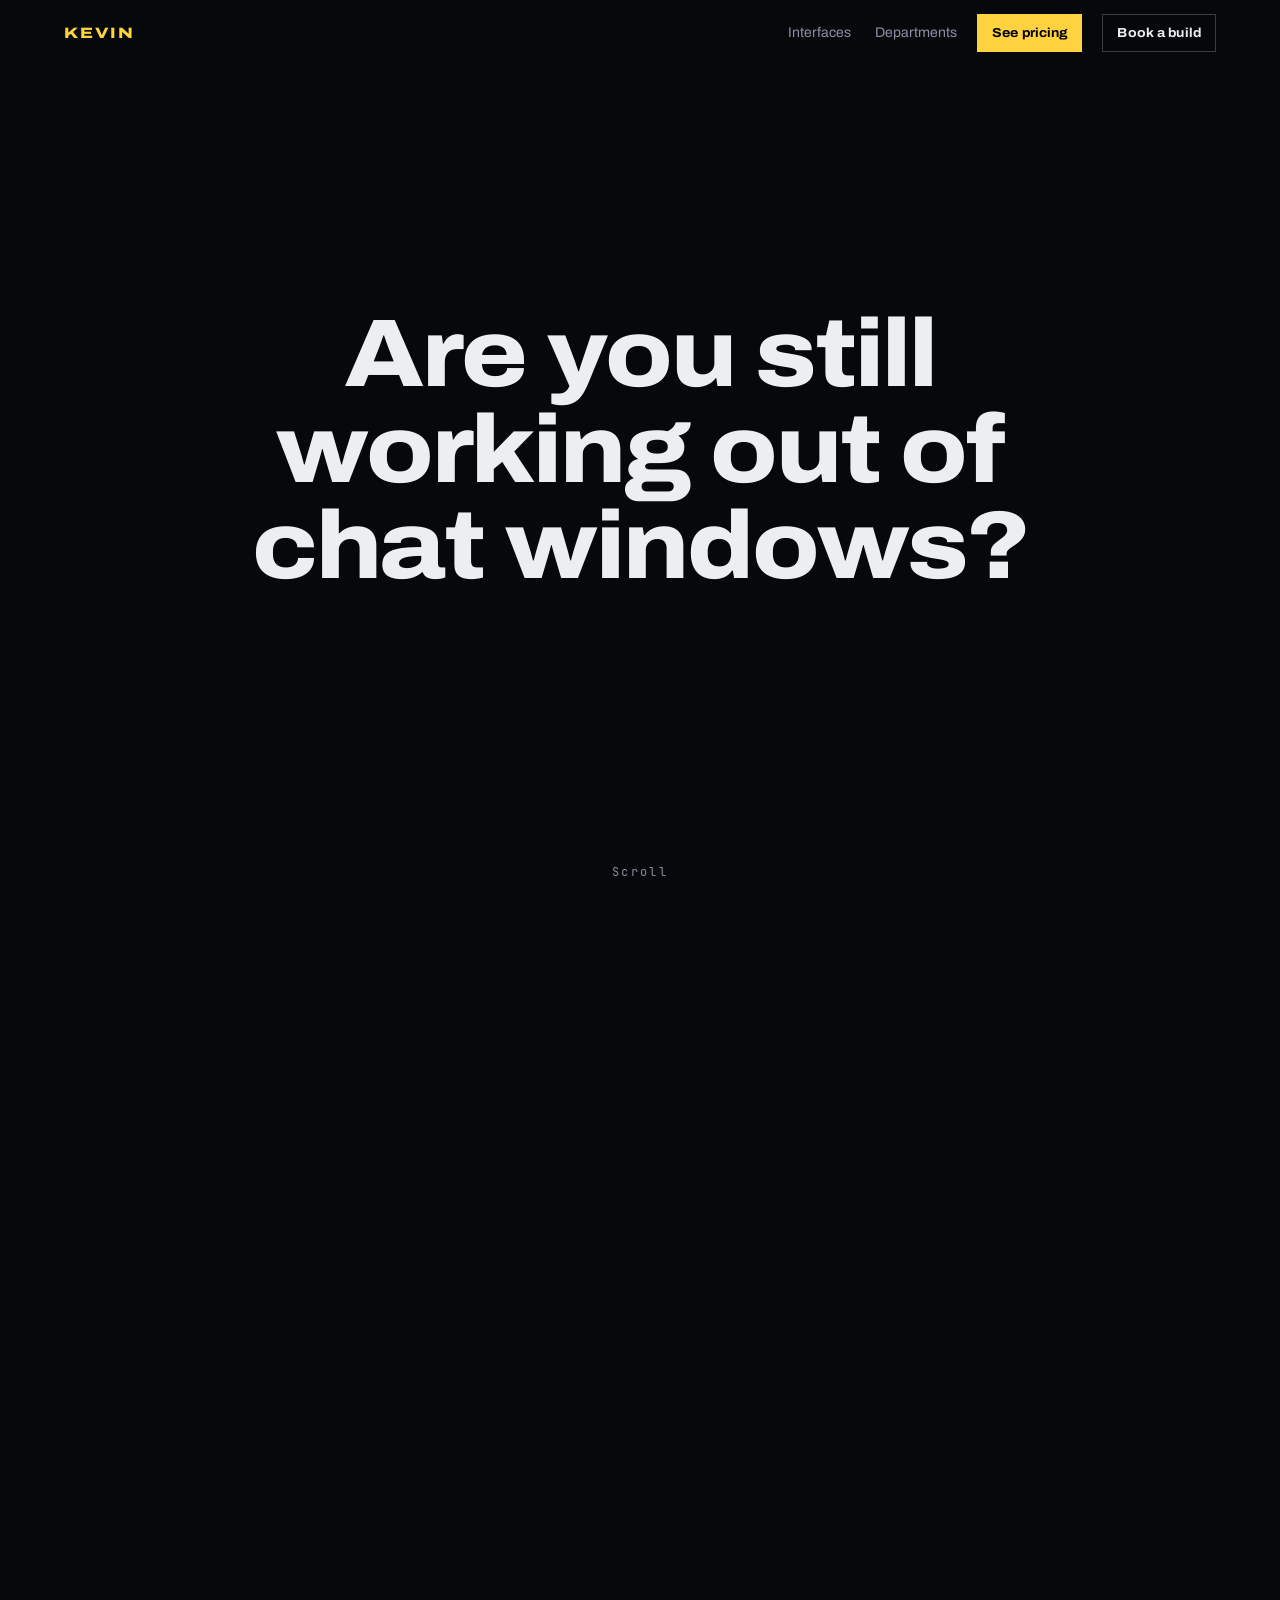
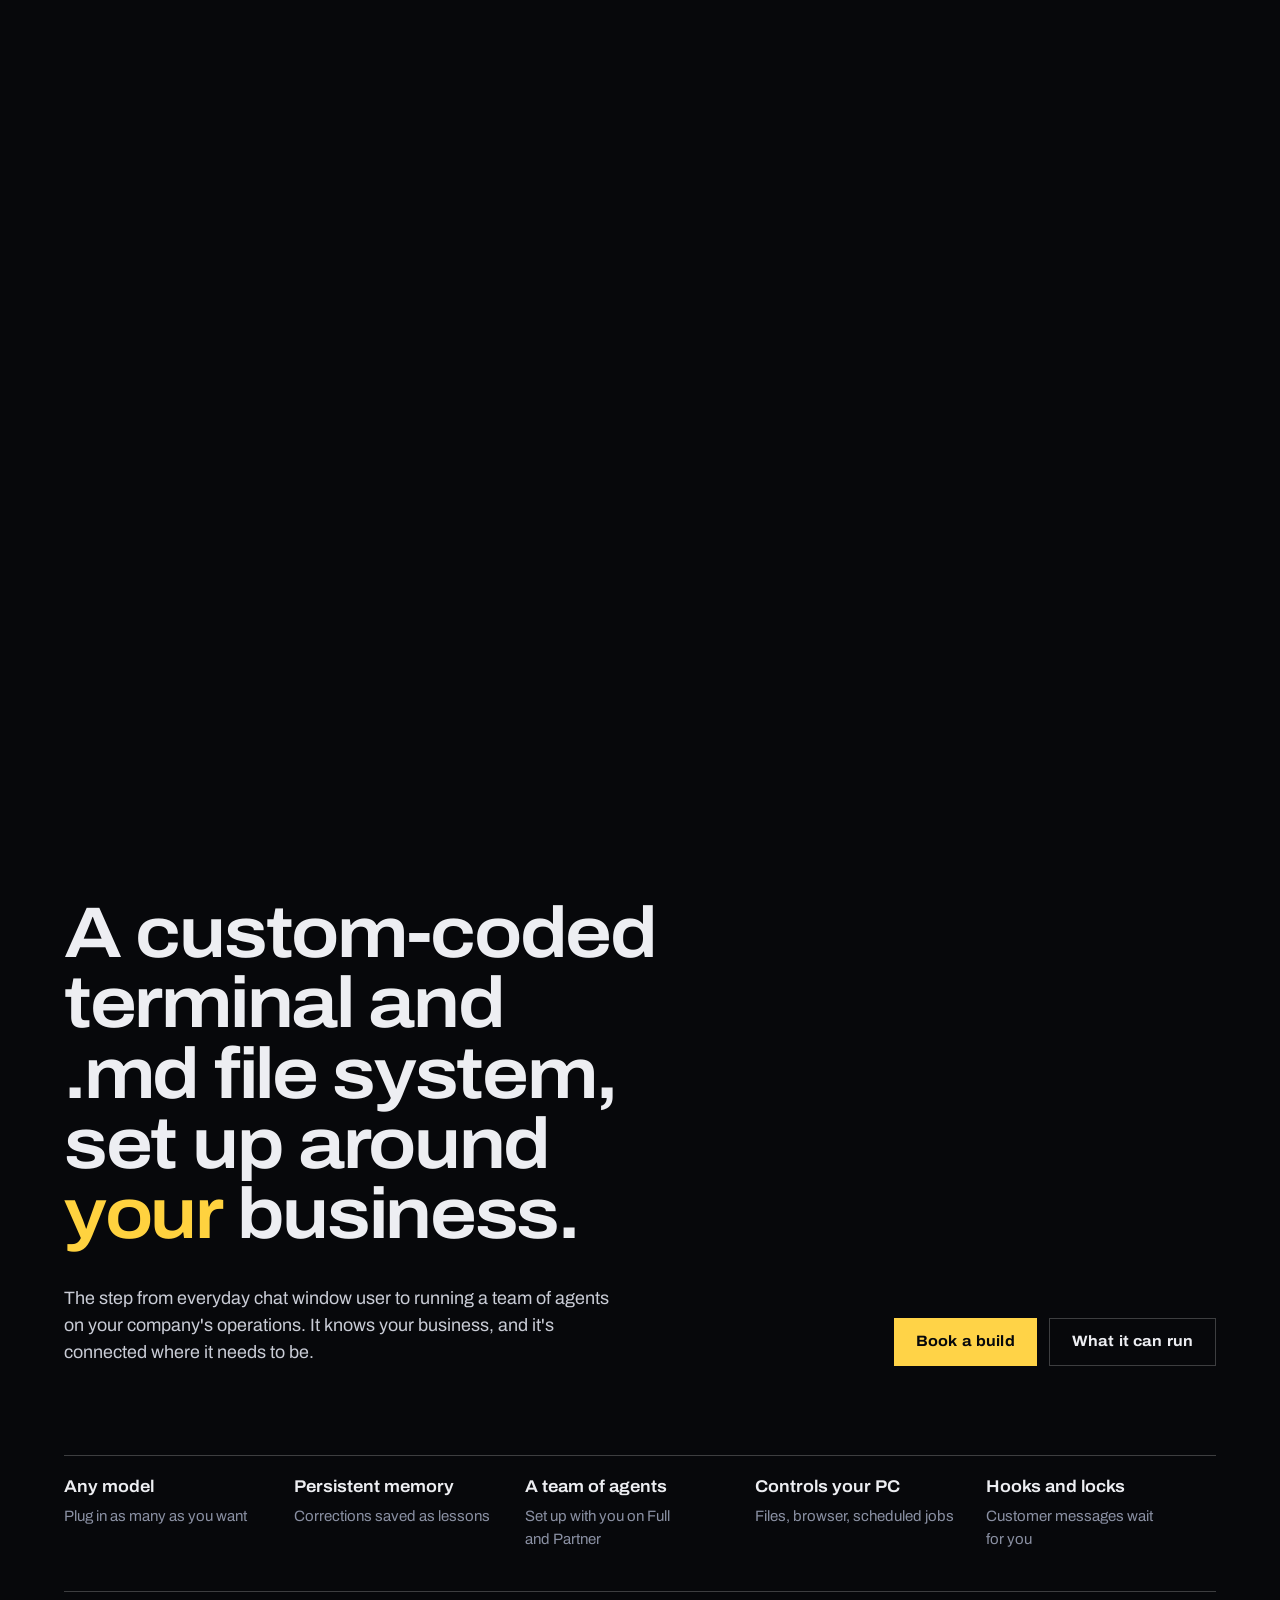
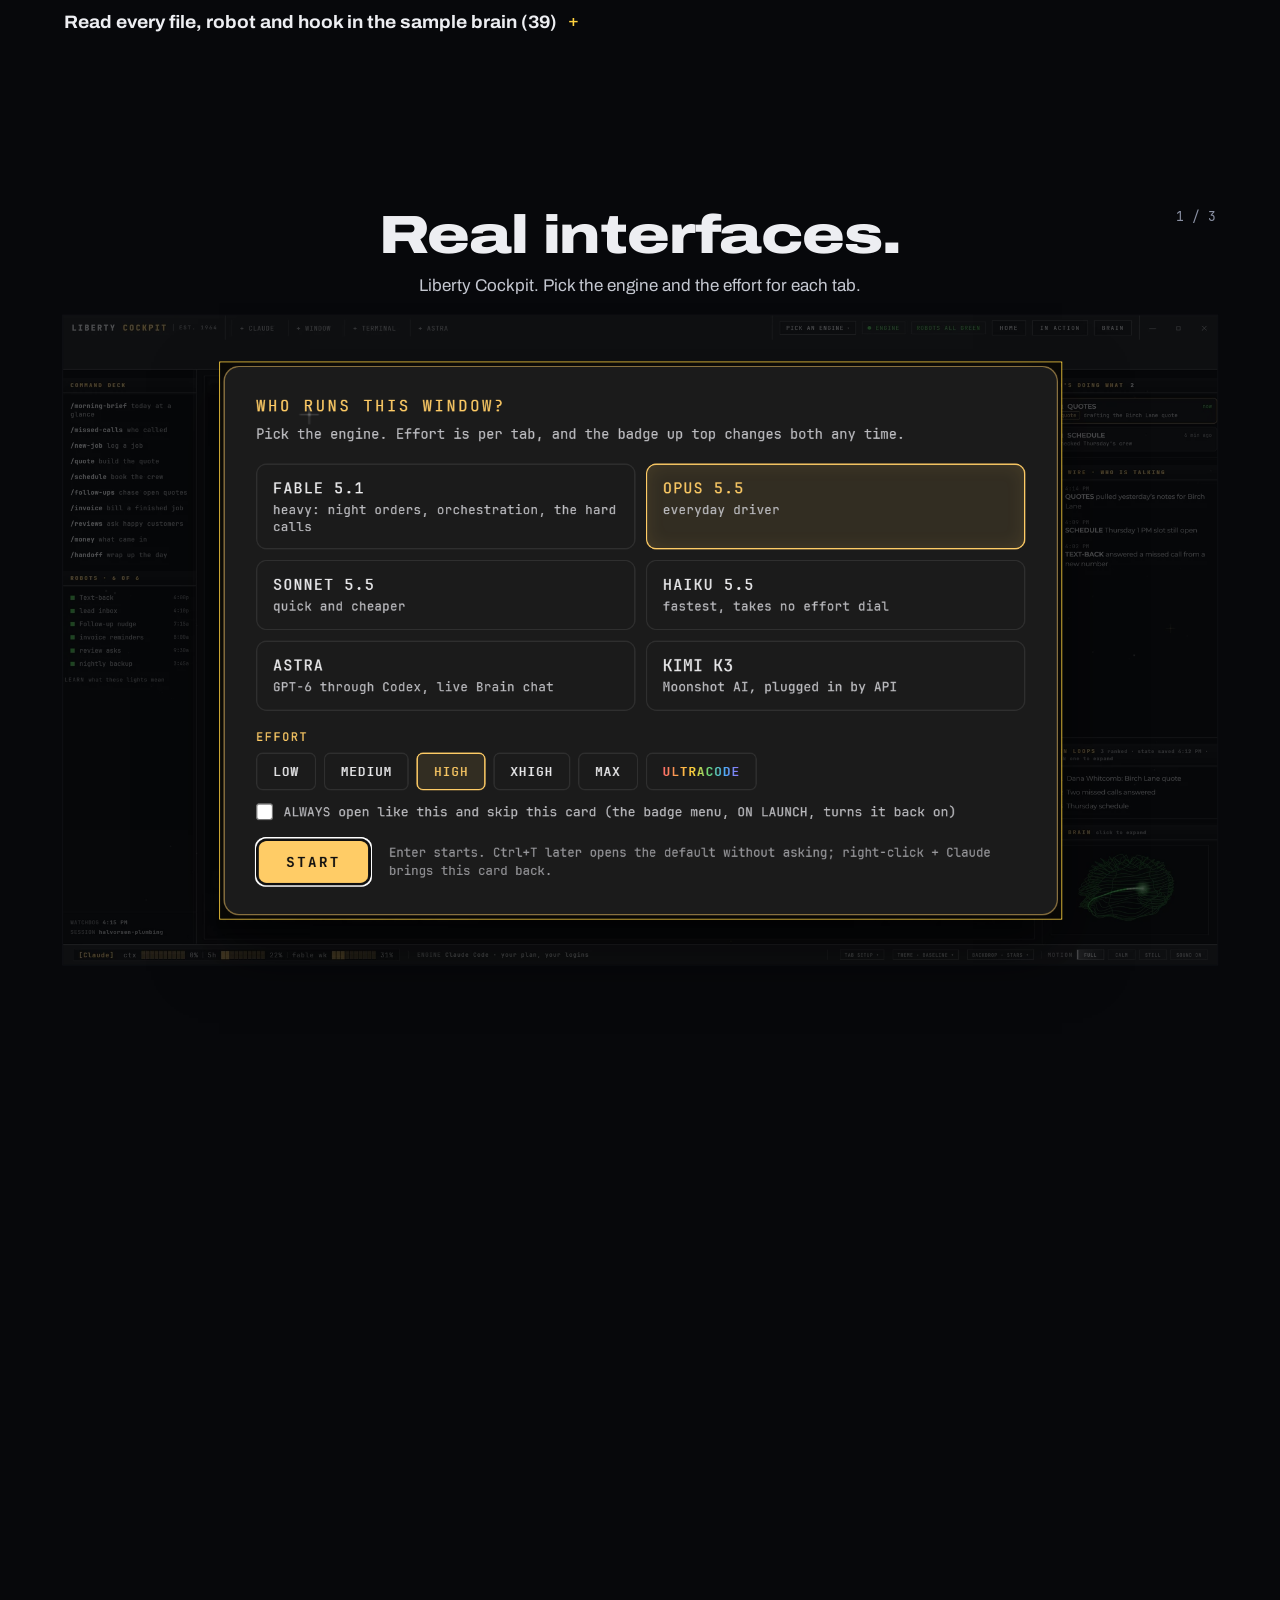
==== commit 6f5c5d86: "KEVIN goes live on the new build: original chat that shatters into KEVIN, solid KEVIN docks into HOM" ====
--- a/index.html
+++ b/index.html
@@ -1,942 +1,457 @@
 <!doctype html>
-<html lang="en" class="static">
+<html lang="en">
 <head>
 <meta charset="utf-8">
-<meta name="viewport" content="width=device-width, initial-scale=1">
-<link rel="icon" type="image/png" sizes="32x32" href="favicon-32.png">
-<link rel="apple-touch-icon" sizes="180x180" href="apple-touch-icon.png">
+<meta name="viewport" content="width=device-width, initial-scale=1, viewport-fit=cover">
+<title>KEVIN: stop working out of chat windows</title>
+<meta name="description" content="A custom interface that any combination of AI models can plug into, and a brain they can read. Built around your business by Anthony Maisano.">
+<meta name="robots" content="noindex">
+<meta name="theme-color" content="#07080B">
 <meta property="og:type" content="website">
 <meta property="og:title" content="KEVIN">
 <meta property="og:description" content="A custom interface that any combination of AI models can plug into, and a brain they can read.">
-<meta property="og:url" content="https://amaisao48.github.io/kevin/">
-<meta property="og:image" content="https://amaisao48.github.io/kevin/og.png">
+<meta property="og:image" content="og.png">
 <meta property="og:image:width" content="1200">
 <meta property="og:image:height" content="630">
 <meta name="twitter:card" content="summary_large_image">
-<meta name="twitter:image" content="https://amaisao48.github.io/kevin/og.png">
-<title>KEVIN: stop working out of chat windows</title>
-<meta name="description" content="KEVIN is a custom AI system set up around your business: file-based memory, agents on Claude and GPT, and hooks that hold customer messages for your yes.">
-<meta name="robots" content="noindex, nofollow">
-<meta name="theme-color" content="#07080B">
-<meta name="color-scheme" content="dark">
-<style>
-@font-face{font-family:Archivo;src:url(fonts/Archivo-var.woff2) format('woff2');font-weight:100 900;font-stretch:62% 125%;font-display:swap}
-@font-face{font-family:Mono;src:url(fonts/jetbrains-mono.woff2) format('woff2');font-weight:400;font-display:swap}
-
-:root{
-  --bg:#07080B; --bg-2:#0D0F14; --bg-3:#14171E; --text:#EDEEF2; --text-2:#A3A8B6; --text-3:#8A90A3;
-  --line:#22252D; --line-2:#33373F; --accent:#FFD23F; --app:#0E1014;
-  --wrap:1320px; --gut:clamp(20px,4vw,56px); --ease:cubic-bezier(.16,1,.3,1);
-}
-*{box-sizing:border-box;margin:0;padding:0}
-html{-webkit-text-size-adjust:100%;scroll-padding-top:80px;background:var(--bg)}
-html.lenis,html.lenis body{height:auto}
-.lenis.lenis-smooth{scroll-behavior:auto!important}
-body{background:transparent;color:var(--text);font:400 18px/1.55 Archivo,system-ui,sans-serif;font-stretch:100%;-webkit-font-smoothing:antialiased;text-rendering:optimizeLegibility;overflow-x:clip}
-body::after{content:'';position:fixed;inset:0;pointer-events:none;z-index:90;background:url(media/grain.png);opacity:.055;mix-blend-mode:overlay}
-@media (max-width:900px),(pointer:coarse){body::after{display:none}.nav.solid{-webkit-backdrop-filter:none;backdrop-filter:none;background:#07080B}}
-#stars{position:fixed;left:0;top:0;width:100vw;height:100vh;height:100lvh;z-index:-1;pointer-events:none;opacity:0}
-main,footer{position:relative}
-::selection{background:var(--accent);color:#07080B}
-img,video{display:block;max-width:100%}
-a{color:inherit;text-underline-offset:.2em;text-decoration-thickness:1px}
-:focus-visible{outline:2px solid var(--accent);outline-offset:3px}
-html{scrollbar-color:#2A2E37 var(--bg)}
-.skip{position:absolute;left:-999px;top:10px;background:var(--accent);color:#07080B;padding:10px 14px;z-index:100}
-.skip:focus{left:10px}
-.wrap{max-width:var(--wrap);margin:0 auto;padding:0 var(--gut)}
-.sr{position:absolute;width:1px;height:1px;overflow:hidden;clip:rect(0 0 0 0);white-space:nowrap}
-.mono{font-family:Mono,ui-monospace,Consolas,monospace}
-
-.display{font-stretch:112%;font-weight:640;letter-spacing:-.032em;line-height:.98;text-wrap:balance}
-h2.display{font-size:clamp(38px,5vw,72px)}
-h3{font-stretch:108%;font-weight:620;font-size:clamp(23px,2vw,29px);letter-spacing:-.022em;line-height:1.12}
-.lead{font-size:clamp(18px,1.5vw,21px);line-height:1.5;color:var(--text-2);max-width:34em}
-.y{color:var(--accent)}
-
-.btn{display:inline-flex;align-items:center;gap:12px;height:52px;padding:0 24px;font:620 16px/1 Archivo;font-stretch:104%;text-decoration:none;border:1px solid var(--text);transition:background-color .25s var(--ease),color .25s var(--ease),border-color .25s var(--ease),transform .12s var(--ease)}
-.btn:active{transform:translateY(1px)}
-.btn-solid{background:var(--text);color:#000;mix-blend-mode:screen}
-.btn-solid:hover{background:var(--accent);border-color:var(--accent)}
-.btn-line{background:transparent;color:var(--text);border-color:var(--line-2)}
-.btn-line:hover{border-color:var(--text)}
-.btn svg{width:16px;height:16px;flex:none;transition:transform .35s var(--ease)}
-.btn:hover svg{transform:translateX(3px)}
-
-.nav{position:fixed;top:0;left:0;right:0;z-index:50;transition:background-color .4s var(--ease)}
-.nav.solid{background:rgba(7,8,11,.86);-webkit-backdrop-filter:blur(12px);backdrop-filter:blur(12px);box-shadow:0 1px 0 var(--line)}
-.nav .wrap{height:68px;display:flex;align-items:center;justify-content:space-between}
-.word{font-stretch:125%;font-weight:800;font-size:20px;letter-spacing:.06em;text-decoration:none}
-.nav ul{list-style:none;display:flex;align-items:center;gap:30px}
-.nav li a:not(.btn){font-size:15px;color:var(--text-2);text-decoration:none}
-.nav li a:not(.btn):hover{color:var(--text)}
-.nav .btn{height:40px;padding:0 16px;font-size:15px}
-
-/* ===== INTRO: the cinematic story ===== */
-#intro{position:relative;height:930vh}
-.scene{position:sticky;top:0;height:100vh;height:100dvh;overflow:hidden;display:grid;place-items:center}
-.beat{position:absolute;left:0;right:0;padding:0 var(--gut);text-align:center;will-change:transform,opacity;text-wrap:balance}
-.q1{font-stretch:114%;font-weight:680;font-size:clamp(46px,8.4vw,150px);letter-spacing:-.04em;line-height:.95;max-width:15ch;margin:0 auto}
-.q1 .w{display:inline-block}
-.b2{font-stretch:118%;font-weight:820;font-size:clamp(52px,10vw,200px);letter-spacing:-.045em;line-height:.9;opacity:0}
-.b2 .c{display:inline-block}
-.b2 .wd{display:inline-block;white-space:nowrap}
-.jk{top:calc(50% - clamp(120px,15vw,210px));font:400 clamp(16px,1.4vw,20px)/1 Mono,monospace;color:var(--accent);letter-spacing:.14em;opacity:0}
-.b3{font-stretch:108%;font-weight:560;font-size:clamp(30px,4.6vw,78px);letter-spacing:-.03em;line-height:1.06;max-width:20ch;margin:0 auto;opacity:0}
-.b3 .w{opacity:.12}
-.nw{white-space:nowrap}
-.chatwrap{opacity:0;width:min(520px,86vw);height:min(560px,58vh);position:relative;margin-top:70px}
-.cap{position:absolute;left:0;right:0;bottom:calc(50% + min(280px,29vh) - 13px);text-align:center;font-stretch:110%;font-weight:620;font-size:clamp(24px,3vw,44px);line-height:1.12;letter-spacing:-.025em;opacity:0;padding:0 var(--gut);text-wrap:balance}
-.chat{position:absolute;inset:0;background:#F4F4F6;color:#1B1C20;border-radius:22px;overflow:hidden;box-shadow:0 40px 90px -30px rgba(0,0,0,.9);font:400 15px/1.45 system-ui,-apple-system,'Segoe UI',sans-serif;text-align:left}
-.chat-top{display:flex;justify-content:space-between;align-items:center;padding:16px 20px;border-bottom:1px solid #E1E2E6;background:#FBFBFC;font-weight:600;font-size:15px;position:relative;z-index:2}
-.ctx{font:500 12px/1 system-ui,sans-serif;color:#6B6E78}
-.ctx b{font-weight:700;color:#1B1C20}
-.ctx.hot b{color:#D93A2B}
-.msgs{position:absolute;left:0;right:0;top:54px;padding:18px;display:flex;flex-direction:column;gap:12px}
-.m{max-width:84%;padding:2px 2px}
-.m.u{align-self:flex-end;max-width:78%;padding:10px 15px;border-radius:16px;background:#E4E5E9;color:#1B1C20}
-.chat-in{position:absolute;left:14px;right:14px;bottom:14px;height:48px;border-radius:24px;background:#fff;border:1px solid #E1E2E6;display:flex;align-items:center;padding:0 18px;color:#9A9DA6;z-index:2}
-.chat.two{transform:translateX(130%);opacity:0;display:flex;flex-direction:column}
-.chat.two .empty{flex:1;display:grid;place-items:center;font-size:22px;font-weight:600;color:#1B1C20}
-.flag{position:absolute;right:-14px;top:70px;z-index:3;background:#D93A2B;color:#fff;font:700 12px/1 system-ui,sans-serif;letter-spacing:.08em;text-transform:uppercase;padding:9px 12px;opacity:0;transform:rotate(3deg)}
-.b5{font-stretch:114%;font-weight:700;font-size:clamp(44px,8vw,140px);letter-spacing:-.04em;line-height:.95}
-.b5 .ln{display:block;overflow:hidden;padding-bottom:.05em}
-.b5 .ln>span{display:block;transform:translateY(105%);text-wrap:balance}
-.b6{font-stretch:110%;font-weight:600;font-size:clamp(28px,4.2vw,68px);letter-spacing:-.03em;line-height:1.1}
-.b6 span{display:block;opacity:0;text-wrap:balance}
-.built{font:400 clamp(15px,1.3vw,19px)/1 Mono,monospace;letter-spacing:.2em;text-transform:uppercase;color:var(--text-2);top:calc(50% - clamp(90px,14vw,250px));opacity:0}
-.kevin{white-space:nowrap;font-stretch:125%;font-weight:860;font-size:clamp(76px,21vw,380px);letter-spacing:-.02em;line-height:.8;opacity:0;color:var(--text)}
-.kevin .c{display:inline-block}
-.kline{top:calc(50% + clamp(58px,11.5vw,210px));font-stretch:108%;font-weight:560;font-size:clamp(19px,2vw,30px);letter-spacing:-.02em;line-height:1.3;opacity:0}
-.kline span{display:block;opacity:0}
-@media (max-width:700px){.kline{max-width:calc(25ch + 2 * var(--gut));margin:0 auto}}
-.reveal{position:absolute;width:min(100vw,177.78vh);aspect-ratio:16/9;background:var(--app);transform:scale(.12);opacity:0;overflow:hidden}
-.reveal img,.reveal video{width:100%;height:100%;object-fit:cover}
-.reveal .kv-home{position:absolute;left:0;top:0;border:0;display:block;transform-origin:0 0;background:#0A0A0A}
-.kvhome #intro{height:1028vh}
-.kvhome .reveal{background:#07080B}
-.hint{position:absolute;bottom:28px;left:0;right:0;text-align:center;font:400 12px/1 Mono,monospace;letter-spacing:.24em;color:var(--text-3);text-transform:uppercase}
-.hint i{display:block;width:1px;height:34px;background:var(--text-3);margin:12px auto 0;animation:drip 2.2s var(--ease) infinite}
-@keyframes drip{0%{transform:scaleY(0);transform-origin:top}50%{transform:scaleY(1);transform-origin:top}51%{transform-origin:bottom}100%{transform:scaleY(0);transform-origin:bottom}}
-
-.static #intro{height:auto}
-.static .scene{position:relative;height:auto;display:block;padding:140px 0 60px}
-.static .beat,.static .cap,.static .chatwrap{position:relative;opacity:1!important;transform:none!important;margin:0 auto 64px;top:auto}
-.static .b3 .w,.static .b6 span,.static .kline span{opacity:1}
-.static .b5 .ln>span{transform:none}
-.static .chat.two,.static .flag,.static .hint,.static .cap{display:none}
-.static .reveal{position:relative;opacity:1;transform:none;margin:0 auto}
-.static .sc .pop,.static .sc .tag,.static .sc .dim{display:none}
-
-
-/* ===== ANATOMY: the exploded 3D view ===== */
-#anatomy{position:relative;z-index:2;height:360vh;margin-top:-100vh}   /* starts under the last frame of the intro: one chat, no second scroll-in */
-.anat-stage{position:sticky;top:0;height:100vh;height:100dvh;overflow:hidden}
-#anat{position:absolute;inset:0;width:100%;height:100%;display:block}
-.anat-intro{position:absolute;left:0;right:0;bottom:34px;text-align:center;font:400 13px/1 Mono,monospace;letter-spacing:.22em;text-transform:uppercase;color:var(--text-2)}
-.alabels{list-style:none;position:absolute;left:var(--gut);bottom:clamp(40px,8vh,90px);width:min(460px,86vw);pointer-events:none}
-.alabel{position:absolute;left:0;top:0;opacity:0;transform:translateY(24px);transition:opacity .6s var(--ease),transform .8s var(--ease)}
-.alabel.on{opacity:1;transform:none}
-.alabel .n{font:400 14px/1 Mono,monospace;letter-spacing:.14em;text-transform:uppercase;color:var(--accent)}
-.alabel h3{font-size:clamp(28px,3.2vw,46px);margin-top:14px;letter-spacing:-.03em;text-wrap:balance}
-.alabel p{color:var(--text-2);margin-top:12px;font-size:17px;max-width:30em}
-@media (min-width:900px){.alabels{width:min(400px,28vw)}}
-.anat-static #anatomy,.static #anatomy{height:auto;padding:100px 0;margin-top:0}
-.anat-static .anat-stage,.static .anat-stage{position:relative;height:auto}
-.anat-static #anat,.anat-static .anat-intro,.static .anat-intro{display:none}
-.anat-static .alabels,.static .alabels{position:relative;left:auto;bottom:auto;margin:0 auto;padding:0 var(--gut);width:auto;max-width:900px}
-.anat-static .alabel,.static .alabel{position:relative;opacity:1;transform:none;margin-bottom:48px}
-@media (max-width:700px){.alabels{bottom:18px}.alabel .n{font-size:12px}.alabel h3{font-size:25px;margin-top:10px}.alabel p{font-size:14px;margin-top:8px;line-height:1.45}}
-
-
-
-/* ===== SCREENS: real interfaces, one at a time, parts lifted out ===== */
-#screens{position:relative;height:620vh}
-.sc-stage{position:sticky;top:0;height:100vh;height:100dvh;overflow:hidden;display:grid;grid-template-rows:auto 1fr auto;padding:84px var(--gut) 22px;gap:18px}
-.sc-head{display:flex;align-items:baseline;gap:18px;flex-wrap:wrap}
-.sc-prod{font-stretch:114%;font-weight:680;font-size:clamp(28px,3.4vw,52px);letter-spacing:-.035em;line-height:1}
-.sc-skin{font:400 13px/1 Mono,monospace;letter-spacing:.14em;text-transform:uppercase;color:var(--accent)}
-.sc-count{margin-left:auto;font:400 13px/1 Mono,monospace;color:var(--text-3);font-variant-numeric:tabular-nums}
-.sc-deck{position:relative;display:grid;place-items:center;min-height:0}
-.sc{position:absolute;margin:0;width:min(100%,calc((100vh - 200px) * 16 / 9));aspect-ratio:16/9;box-shadow:0 0 0 1px var(--line-2),0 60px 120px -50px rgba(0,0,0,.95);background:var(--app);opacity:0;transform-style:preserve-3d;will-change:transform,opacity}
-.sc:first-child{opacity:1}
-.sc img{position:absolute;inset:0;width:100%;height:100%;object-fit:cover}
-.sc .dim{position:absolute;inset:0;background:#05060A;opacity:0}
-.sc .pop{position:absolute;z-index:2;opacity:0;transform-origin:50% 50%;box-shadow:0 30px 60px -20px rgba(0,0,0,.9)}
-.sc .pop img{position:absolute;inset:0;width:100%;height:100%;display:block}
-.sc .pop::after{content:'';position:absolute;inset:-3px;border:2px solid var(--accent);pointer-events:none}
-.sc .lines{position:absolute;inset:0;width:100%;height:100%;overflow:visible;pointer-events:none}
-.sc .lines .r{fill:none;stroke:var(--accent);stroke-width:.25;vector-effect:non-scaling-stroke;stroke-dasharray:1;stroke-dashoffset:1}
-.sc .lines .r{stroke-width:2}
-.sc .tag{position:absolute;left:50%;bottom:-14px;translate:-50% 100%;translate:-50% 0;z-index:3;opacity:0;transform:translateY(8px);background:var(--accent);color:#000;mix-blend-mode:screen;font:700 clamp(12px,1vw,15px)/1.2 Archivo;font-stretch:104%;padding:9px 12px;white-space:nowrap;box-shadow:0 12px 30px -10px rgba(0,0,0,.8)}
-.sc .tag.solo{top:calc(100% + 14px);bottom:auto}
-.sc .pop .kvmini{position:absolute;left:4.1%;top:18.2%;width:92.9%;height:77.1%;background:#070707;pointer-events:none}
-.sc .pop .kvmini canvas{position:absolute;inset:0;width:100%;height:100%;display:block}
-.sc .pop .pc{display:none}
-@media (max-width:700px){.sc .pop.has-pc img{display:none}.sc .pop .pc{display:block}}
-.pc{position:relative;height:100%;overflow:hidden;background:#0A0A0B;box-shadow:inset 0 0 0 1px #3a3a3a;padding:12px 14px;font:400 12.5px/1.5 Mono,ui-monospace,monospace;color:#D8D5CE;text-align:left}
-.pc>*+*{margin-top:8px}
-.pc .w{font-size:10px;letter-spacing:.22em;color:#9A978F}
-.pc .y{color:#E9B44C}
-.pc .sub{color:#A9A59D}
-.pc b{font-weight:400;color:#F4F2EC}
-.pc .me{border-left:3px solid #E8E8E8;background:#141414;padding:8px 10px}
-.pc .me p+p{font-size:13.5px;color:#F2F0EA;margin-top:4px}
-.pc .bx{box-shadow:inset 0 0 0 1px #3F3F3F;padding:8px 10px}
-.pc .bx p+p{margin-top:4px}
-.pc .chip{font-size:10px;letter-spacing:.12em;padding:2px 6px;box-shadow:inset 0 0 0 1px #6A6A6A;color:#ECE9E2;white-space:nowrap}
-.pc .dia{color:#E9B44C}
-.pc .sq{display:inline-block;width:8px;height:8px;background:#E9B44C;margin-right:6px}
-.pc .g{color:#4FB84F}.pc .r{color:#D0564A}
-.pc .diff{background:#0B180B;color:#B9EFD3;padding:6px 14px;margin-left:-14px;margin-right:-14px}
-.pc .opt{display:grid;grid-template-columns:1fr 1fr;gap:6px}
-.pc .opt div{box-shadow:inset 0 0 0 1px #3a3a3a;padding:7px 8px}
-.pc .opt .on{box-shadow:inset 0 0 0 1px #E9B44C;background:#1C1912}
-.pc .opt b{display:block;font-size:11.5px;letter-spacing:.1em}
-.pc .opt .on b{color:#E9B44C}
-.pc .opt span{display:block;font-size:10.5px;line-height:1.35;color:#9A978F;margin-top:2px}
-.pc .eff{display:flex;flex-wrap:wrap;gap:5px}
-.pc .eff i{font-style:normal;font-size:10px;letter-spacing:.1em;padding:3px 6px;box-shadow:inset 0 0 0 1px #3a3a3a}
-.pc .eff i.on{box-shadow:inset 0 0 0 1px #E9B44C;color:#E9B44C}
-.pc .go{display:inline-block;background:#FFC85A;color:#111;font-size:11px;letter-spacing:.16em;padding:5px 14px}
-.pc.gl{background:#071233;box-shadow:inset 0 0 0 1px #2B4285;color:#D6DEFF}
-.pc.gl .wb{box-shadow:inset 0 0 0 1px #E8D9A0;padding:7px 9px}
-.pc.gl .sub{color:#8C9BC8}
-.pc.gl .dot{color:#5FD39B}
-.pc.gl .ind{padding-left:14px}
-.pc.gl .cur{display:inline-block;width:7px;height:13px;background:#D6DEFF;vertical-align:-2px;animation:lcblink 1.1s steps(1) infinite}
-
-.sc-note{font:400 12px/1 Mono,monospace;letter-spacing:.16em;text-transform:uppercase;color:var(--text-3);text-align:right}
-.static #screens{height:auto}
-.static .sc-stage{position:relative;height:auto;display:block}
-.static .sc-deck{display:block}
-.static .sc{position:relative;opacity:1;margin:0 auto 40px;width:100%}
-@media (max-width:700px){.sc-stage{padding-top:76px}.sc-prod{flex-basis:100%}.sc{top:50%;left:0;right:0;margin:calc((100vw - 2 * var(--gut)) * -9 / 32) auto 0}.sc .tag{white-space:normal;max-width:60vw;font-size:11px;padding:6px 8px}}
-
-/* ===== STYLES: pick a real interface ===== */
-.styles{padding:clamp(100px,12vw,170px) 0;background:rgba(13,15,20,.72)}
-.styles-head{display:flex;justify-content:space-between;align-items:end;gap:32px;flex-wrap:wrap;margin-bottom:clamp(32px,4vw,52px)}
-.styles-head h2{max-width:13ch}
-.styles-head .lead{max-width:28em}
-.style-tabs{display:flex;gap:0;border-top:1px solid var(--line-2);margin-bottom:24px;overflow-x:auto}
-.style-tabs button{all:unset;cursor:pointer;padding:18px 28px 18px 0;margin-right:28px;font:620 19px/1.2 Archivo;font-stretch:106%;color:var(--text-3);box-shadow:inset 0 2px 0 transparent;transition:color .25s,box-shadow .25s;white-space:nowrap}
-.style-tabs button small{display:block;font:400 13px/1 Mono,monospace;letter-spacing:.1em;text-transform:uppercase;margin-top:8px;color:var(--text-3)}
-.style-tabs button:hover{color:var(--text-2)}
-.style-tabs button[aria-selected=true]{color:var(--text);box-shadow:inset 0 2px 0 var(--accent)}
-.style-tabs button[aria-selected=true] small{color:var(--accent)}
-.style-tabs button:focus-visible{outline:2px solid var(--accent);outline-offset:4px}
-.style-frame{position:relative;aspect-ratio:16/9;background:var(--app);box-shadow:0 0 0 1px var(--line),0 50px 100px -50px rgba(0,0,0,.9);overflow:hidden}
-.style-frame video{position:absolute;inset:0;width:100%;height:100%;object-fit:cover;transition:opacity .35s var(--ease)}
-@media (max-width:700px){.tlabel{padding:16px 18px}.tlabel p{font-size:14px}.tour-frame{width:96vw}}
-
-
-.themes{margin-top:clamp(40px,5vw,64px)}
-.themes-k{font:600 17px/1 Archivo;font-stretch:106%;margin-bottom:18px}
-.theme-row{display:grid;grid-template-columns:repeat(6,minmax(0,1fr));gap:12px}
-.theme-row figure{margin:0}
-.theme-row img{width:100%;aspect-ratio:16/9;object-fit:cover;box-shadow:0 0 0 1px var(--line);transition:transform .5s var(--ease)}
-.theme-row figure:hover img{transform:translateY(-4px)}
-.theme-row figcaption{font-size:14px;color:var(--text-2);margin-top:8px}
-@media (max-width:900px){.theme-row{grid-template-columns:repeat(3,minmax(0,1fr))}}
-
-
-/* ===== THEMES: one cockpit, five looks ===== */
-#themes.light .th-copy h2,#themes.light .sw.on b{color:#16181D}
-#themes.light .th-copy .lead,#themes.light .sw b{color:#4A4F5C}
-#themes.light .sw small{color:#5E6372}
-#themes.light .sw.on button{background:rgba(0,0,0,.05)}
-#themes.light .sw .chips{box-shadow:0 0 0 1px rgba(0,0,0,.18)}
-
-#themes{position:relative;height:330vh;background:var(--bg);transition:background-color .6s var(--ease)}
-#themes h2,#themes .lead,#themes b{transition:color .4s var(--ease)}
-.th-stage{position:sticky;top:0;height:100vh;height:100dvh;display:grid;grid-template-columns:minmax(300px,.36fr) 1fr;gap:clamp(28px,3vw,56px);align-items:center;padding:80px var(--gut) 40px}
-.th-copy h2{font-size:clamp(38px,4.4vw,68px)}
-.th-copy .lead{margin-top:16px;font-size:17px}
-.swatches{list-style:none;margin-top:28px;display:grid;gap:6px}
-.sw button{all:unset;cursor:pointer;display:grid;grid-template-columns:auto 1fr;grid-template-rows:auto auto;column-gap:16px;align-items:center;width:100%;padding:9px 12px;box-sizing:border-box;box-shadow:inset 2px 0 0 transparent;transition:background-color .3s,box-shadow .3s}
-.sw button:focus-visible{outline:2px solid var(--accent);outline-offset:2px}
-.sw .chips{grid-row:span 2;display:flex;box-shadow:0 0 0 1px rgba(255,255,255,.14)}
-.sw .chips i{width:20px;height:34px;display:block}
-.sw b{font-weight:640;font-stretch:108%;font-size:17px;color:var(--text-2);transition:color .3s}
-.sw small{font-size:13px;color:var(--text-3)}
-.sw.on button{background:rgba(255,255,255,.05);box-shadow:inset 3px 0 0 var(--ac)}
-.sw.on b{color:var(--text)}
-.th-frame{position:relative;aspect-ratio:16/9;width:100%;max-height:78vh;justify-self:center;box-shadow:0 0 0 1px rgba(255,255,255,.12),0 60px 120px -40px rgba(0,0,0,.95);overflow:hidden;background:#000}
-.th-frame .tl{position:absolute;inset:0;width:100%;height:100%;object-fit:cover;clip-path:circle(0% at 0% 50%)}
-.th-frame .tl:first-child{clip-path:circle(150% at 0% 50%)}
-.th-name{position:absolute;right:18px;bottom:16px;font:400 12px/1 Mono,monospace;letter-spacing:.18em;text-transform:uppercase;color:#fff;background:rgba(0,0,0,.55);padding:8px 10px}
-.static #themes{height:auto}
-.static .th-stage{position:relative;height:auto}
-.static .th-frame .tl:first-child{clip-path:none}
-@media (max-width:1020px){
-  .th-stage{grid-template-columns:1fr;align-content:center;gap:18px;padding-top:76px}
-  .swatches{grid-template-columns:repeat(5,minmax(0,1fr));margin-top:16px;gap:4px}
-  .sw button{grid-template-columns:1fr;padding:6px}
-  .sw .chips{grid-row:auto}.sw .chips i{flex:1;height:18px;width:auto}
-  .sw small{display:none}.sw b{font-size:12px;margin-top:6px;white-space:nowrap;overflow:hidden;text-overflow:clip}
-  .th-copy .lead{display:none}
-}
-
-/* AN:CSS start: KEVIN layer by layer, coded layers in CSS 3D (built by _tools/ft_anatomy.py) */
-.an-scene{position:absolute;inset:0;perspective:2200px;perspective-origin:50% 42%;overflow:hidden}
-.an-stack{position:absolute;left:50%;top:50%;width:1920px;height:1080px;margin:-540px 0 0 -960px;transform-style:preserve-3d;transform-origin:50% 50%}
-.an-stack.pt{width:540px;height:650px;margin:-325px 0 0 -270px}
-.an-layer{position:absolute;inset:0;transform-origin:50% 50%;backface-visibility:hidden;background:#0B0D11;color:#E8EAEF;overflow:hidden;contain:layout paint}
-.an-layer::before{content:'';position:absolute;inset:0;z-index:5;pointer-events:none;box-shadow:inset 0 0 0 3px var(--ec,#4a505c);opacity:var(--edge,0)}
-.an-layer::after{content:'';position:absolute;inset:0;z-index:4;pointer-events:none;background:#05060A;opacity:var(--dim,0)}
-.an-layer[data-k="interface"]{--ec:#FFD23F}
-.an-in{position:absolute;left:0;top:0;width:1920px;height:1080px}
-.pt .an-in{width:1080px;height:1300px;transform:scale(.5);transform-origin:0 0}
-.anat-static .an-scene,.static .an-scene{display:none}
-
-/* shared layer parts (from the old layer artwork, now live code) */
-.an-in .mono{font-family:Mono,monospace}
-.an-lay{display:grid;grid-template-rows:auto 1fr;width:100%;height:100%;padding:56px 64px;font:400 26px/1.5 Archivo}
-.an-in .hd{display:flex;justify-content:space-between;align-items:baseline;border-bottom:2px solid #262A33;padding-bottom:22px;margin-bottom:34px}
-.an-in .hd b{font:700 44px/1 Archivo;font-stretch:118%;letter-spacing:-.02em}
-.an-in .hd span{font:400 22px/1 Mono,monospace;color:#7C8293;letter-spacing:.08em;text-transform:uppercase}
-.an-in .y{color:#FFD23F}.an-in .k{color:#8C9BFF}.an-in .c{color:#6A7080}.an-in .g{color:#5FD39B}.an-in .r{color:#FF6B5B}
-.an-in .cols{display:grid;gap:40px;min-height:0}
-.an-in .panel{background:#11141A;box-shadow:inset 0 0 0 2px #22262E;padding:30px 34px;overflow:hidden;min-height:0}
-.an-in .panel h4{font:600 22px/1 Mono,monospace;color:#7C8293;letter-spacing:.1em;text-transform:uppercase;margin-bottom:22px}
-.an-in pre{font:400 25px/1.62 Mono,monospace;white-space:pre;color:#D6D9E2}
-.an-in .ltree{font:400 27px/1.85 Mono,monospace;color:#A3A8B6;white-space:pre}
-.an-in .ltree b{color:#fff;font-weight:400}
-.an-in .row{display:grid;grid-template-columns:1fr 220px 300px;gap:20px;padding:20px 0;border-bottom:2px solid #1E2229;font-size:25px;align-items:center}
-.an-in .row .n{font-family:Mono,monospace;color:#fff}
-.an-in .row .t{font-family:Mono,monospace;color:#7C8293;font-size:22px}
-.an-in .ltl{position:relative;height:300px;margin-top:30px}
-.an-in .axis{position:absolute;left:0;right:0;top:150px;height:2px;background:#2A2E37}
-.an-in .tick{position:absolute;top:170px;font:400 20px/1 Mono,monospace;color:#6A7080;transform:translateX(-50%);white-space:nowrap}
-.an-in .mark{position:absolute;top:96px;transform:translateX(-50%);text-align:center}
-.an-in .mark i{display:block;width:22px;height:22px;margin:0 auto 14px;background:#FFD23F}
-.an-in .mark b{display:block;font:400 22px/1.3 Mono,monospace;color:#fff;white-space:nowrap}
-.an-in .mark em{display:block;font:400 19px/1.3 Mono,monospace;color:#7C8293;font-style:normal;white-space:nowrap}
-.an-in .mark.top{top:-6px}
-.an-in .log div{font:400 25px/1.4 Mono,monospace;padding:18px 0;border-bottom:2px solid #1E2229;display:flex;justify-content:space-between;gap:20px}
-.an-in .ltag{font:700 20px/1 Mono,monospace;letter-spacing:.1em;padding:9px 12px}
-.an-in .ltag.held{background:#FFD23F;color:#0B0D11}.an-in .ltag.block{background:#FF6B5B;color:#0B0D11}
-.an-in .models{display:grid;grid-template-columns:repeat(3,1fr);gap:28px}
-.an-in .md{background:#11141A;box-shadow:inset 0 0 0 2px #22262E;padding:40px 40px 44px;height:360px;display:flex;flex-direction:column;justify-content:space-between}
-.an-in .md.on{box-shadow:inset 0 0 0 3px #FFD23F}
-.an-in .md b{font:700 52px/1 Archivo;font-stretch:118%;letter-spacing:-.02em}
-.an-in .md span{font:400 24px/1.3 Mono,monospace;color:#7C8293}
-.an-in .md.add{box-shadow:inset 0 0 0 2px #3A3F49;background:transparent}
-.an-in .md.add b{color:#7C8293}
-.an-in .eff{display:flex;gap:16px;margin-top:34px;flex-wrap:wrap}
-.an-in .eff span{font:600 24px/1 Mono,monospace;padding:16px 24px;box-shadow:inset 0 0 0 2px #2A2E37;color:#A3A8B6}
-.an-in .eff span.on{box-shadow:inset 0 0 0 3px #FFD23F;color:#FFD23F}
-
-/* portrait (phones): same parts, stacked, larger type */
-.pt .an-lay{padding:64px 56px;font-size:36px}
-.pt .an-in .hd{flex-direction:column;align-items:flex-start;gap:14px;margin-bottom:40px}
-.pt .an-in .hd b{font-size:64px}
-.pt .an-in .hd span{font-size:28px}
-.pt .an-in .cols{grid-template-columns:1fr!important;grid-template-rows:auto 1fr;gap:32px}
-.pt .an-in .panel{padding:34px 36px}
-.pt .an-in .panel h4{font-size:28px}
-.pt .an-in pre{font-size:31px}
-.pt .an-in .ltree{font-size:34px;line-height:1.6}
-.pt .an-in .row{grid-template-columns:1fr auto;font-size:34px;padding:22px 0}
-.pt .an-in .row .t{display:none}
-.pt .an-in .ltl{height:420px;margin-top:70px}
-.pt .an-in .tick{top:300px}
-.pt .an-in .axis{top:150px}
-.pt .an-in .mark b{font-size:28px}.pt .an-in .mark em{font-size:24px}.pt .an-in .tick{font-size:24px}
-.pt .an-in .log div{font-size:32px;padding:22px 0}
-.pt .an-in .ltag{font-size:26px}
-.pt .an-in .models{grid-template-columns:1fr 1fr;gap:28px}
-.pt .an-in .md{height:310px;padding:38px}
-.pt .an-in .md b{font-size:58px}.pt .an-in .md span{font-size:30px}
-.pt .an-in .eff{margin-top:44px}
-.pt .an-in .eff span{font-size:30px;padding:20px 24px}
-.pt .an-in .wide-only{display:none}
-
-/* the Liberty Cockpit chat, rebuilt in code at 2x so it reads when it floats */
-.lc{position:absolute;inset:0;display:flex;flex-direction:column;background:#070707 url("data:image/svg+xml,%3Csvg%20xmlns%3D%22http%3A%2F%2Fwww.w3.org%2F2000%2Fsvg%22%20width%3D%221920%22%20height%3D%221080%22%20viewBox%3D%220%200%201920%201080%22%3E%3Ccircle%20cx%3D%22622%22%20cy%3D%22163%22%20r%3D%221.1%22%20fill%3D%22%23fff%22%20fill-opacity%3D%220.17%22%2F%3E%3Ccircle%20cx%3D%221029%22%20cy%3D%22395%22%20r%3D%221.1%22%20fill%3D%22%23fff%22%20fill-opacity%3D%220.51%22%2F%3E%3Ccircle%20cx%3D%22412%22%20cy%3D%2293%22%20r%3D%222.0%22%20fill%3D%22%23fff%22%20fill-opacity%3D%220.17%22%2F%3E%3Ccircle%20cx%3D%22174%22%20cy%3D%22458%22%20r%3D%222.4%22%20fill%3D%22%23fff%22%20fill-opacity%3D%220.19%22%2F%3E%3Ccircle%20cx%3D%22429%22%20cy%3D%22678%22%20r%3D%221.1%22%20fill%3D%22%23fff%22%20fill-opacity%3D%220.38%22%2F%3E%3Ccircle%20cx%3D%22762%22%20cy%3D%221054%22%20r%3D%221.1%22%20fill%3D%22%23fff%22%20fill-opacity%3D%220.37%22%2F%3E%3Ccircle%20cx%3D%22256%22%20cy%3D%22453%22%20r%3D%222.4%22%20fill%3D%22%23fff%22%20fill-opacity%3D%220.19%22%2F%3E%3Ccircle%20cx%3D%22592%22%20cy%3D%22881%22%20r%3D%221.3%22%20fill%3D%22%23fff%22%20fill-opacity%3D%220.18%22%2F%3E%3Ccircle%20cx%3D%221097%22%20cy%3D%22203%22%20r%3D%221.1%22%20fill%3D%22%23fff%22%20fill-opacity%3D%220.36%22%2F%3E%3Ccircle%20cx%3D%22121%22%20cy%3D%2264%22%20r%3D%221.3%22%20fill%3D%22%23fff%22%20fill-opacity%3D%220.34%22%2F%3E%3Ccircle%20cx%3D%221021%22%20cy%3D%22839%22%20r%3D%222.0%22%20fill%3D%22%23fff%22%20fill-opacity%3D%220.38%22%2F%3E%3Ccircle%20cx%3D%22870%22%20cy%3D%22324%22%20r%3D%221.3%22%20fill%3D%22%23fff%22%20fill-opacity%3D%220.43%22%2F%3E%3Ccircle%20cx%3D%22469%22%20cy%3D%22620%22%20r%3D%222.4%22%20fill%3D%22%23fff%22%20fill-opacity%3D%220.34%22%2F%3E%3Ccircle%20cx%3D%22659%22%20cy%3D%22485%22%20r%3D%222.4%22%20fill%3D%22%23fff%22%20fill-opacity%3D%220.54%22%2F%3E%3Ccircle%20cx%3D%22227%22%20cy%3D%22452%22%20r%3D%221.6%22%20fill%3D%22%23fff%22%20fill-opacity%3D%220.20%22%2F%3E%3Ccircle%20cx%3D%22939%22%20cy%3D%2242%22%20r%3D%221.1%22%20fill%3D%22%23fff%22%20fill-opacity%3D%220.45%22%2F%3E%3Ccircle%20cx%3D%221100%22%20cy%3D%22946%22%20r%3D%221.6%22%20fill%3D%22%23fff%22%20fill-opacity%3D%220.28%22%2F%3E%3Ccircle%20cx%3D%22672%22%20cy%3D%22536%22%20r%3D%222.0%22%20fill%3D%22%23fff%22%20fill-opacity%3D%220.17%22%2F%3E%3Ccircle%20cx%3D%22180%22%20cy%3D%22292%22%20r%3D%221.1%22%20fill%3D%22%23fff%22%20fill-opacity%3D%220.16%22%2F%3E%3Ccircle%20cx%3D%221347%22%20cy%3D%22699%22%20r%3D%222.0%22%20fill%3D%22%23fff%22%20fill-opacity%3D%220.26%22%2F%3E%3Ccircle%20cx%3D%22741%22%20cy%3D%22722%22%20r%3D%221.1%22%20fill%3D%22%23fff%22%20fill-opacity%3D%220.53%22%2F%3E%3Ccircle%20cx%3D%22682%22%20cy%3D%22660%22%20r%3D%222.0%22%20fill%3D%22%23fff%22%20fill-opacity%3D%220.16%22%2F%3E%3Ccircle%20cx%3D%221475%22%20cy%3D%22140%22%20r%3D%221.3%22%20fill%3D%22%23fff%22%20fill-opacity%3D%220.30%22%2F%3E%3Ccircle%20cx%3D%221760%22%20cy%3D%22536%22%20r%3D%221.3%22%20fill%3D%22%23fff%22%20fill-opacity%3D%220.32%22%2F%3E%3Ccircle%20cx%3D%221055%22%20cy%3D%22954%22%20r%3D%222.0%22%20fill%3D%22%23fff%22%20fill-opacity%3D%220.49%22%2F%3E%3Ccircle%20cx%3D%22535%22%20cy%3D%22449%22%20r%3D%221.6%22%20fill%3D%22%23fff%22%20fill-opacity%3D%220.42%22%2F%3E%3Ccircle%20cx%3D%22730%22%20cy%3D%22249%22%20r%3D%221.1%22%20fill%3D%22%23fff%22%20fill-opacity%3D%220.21%22%2F%3E%3Ccircle%20cx%3D%22445%22%20cy%3D%22252%22%20r%3D%222.0%22%20fill%3D%22%23fff%22%20fill-opacity%3D%220.48%22%2F%3E%3Ccircle%20cx%3D%22350%22%20cy%3D%22304%22%20r%3D%221.3%22%20fill%3D%22%23fff%22%20fill-opacity%3D%220.31%22%2F%3E%3Ccircle%20cx%3D%22709%22%20cy%3D%22612%22%20r%3D%221.3%22%20fill%3D%22%23fff%22%20fill-opacity%3D%220.42%22%2F%3E%3Ccircle%20cx%3D%22990%22%20cy%3D%22667%22%20r%3D%221.1%22%20fill%3D%22%23fff%22%20fill-opacity%3D%220.33%22%2F%3E%3Ccircle%20cx%3D%221672%22%20cy%3D%221028%22%20r%3D%222.4%22%20fill%3D%22%23fff%22%20fill-opacity%3D%220.30%22%2F%3E%3Ccircle%20cx%3D%22766%22%20cy%3D%22112%22%20r%3D%222.0%22%20fill%3D%22%23fff%22%20fill-opacity%3D%220.17%22%2F%3E%3Ccircle%20cx%3D%22129%22%20cy%3D%22225%22%20r%3D%221.3%22%20fill%3D%22%23fff%22%20fill-opacity%3D%220.19%22%2F%3E%3Ccircle%20cx%3D%221153%22%20cy%3D%22111%22%20r%3D%222.4%22%20fill%3D%22%23fff%22%20fill-opacity%3D%220.20%22%2F%3E%3Ccircle%20cx%3D%22195%22%20cy%3D%22393%22%20r%3D%221.1%22%20fill%3D%22%23fff%22%20fill-opacity%3D%220.17%22%2F%3E%3Ccircle%20cx%3D%22399%22%20cy%3D%22406%22%20r%3D%221.6%22%20fill%3D%22%23fff%22%20fill-opacity%3D%220.53%22%2F%3E%3Ccircle%20cx%3D%221156%22%20cy%3D%22512%22%20r%3D%221.1%22%20fill%3D%22%23fff%22%20fill-opacity%3D%220.49%22%2F%3E%3Ccircle%20cx%3D%221907%22%20cy%3D%22503%22%20r%3D%222.0%22%20fill%3D%22%23fff%22%20fill-opacity%3D%220.27%22%2F%3E%3Ccircle%20cx%3D%22277%22%20cy%3D%22810%22%20r%3D%221.6%22%20fill%3D%22%23fff%22%20fill-opacity%3D%220.34%22%2F%3E%3Ccircle%20cx%3D%221329%22%20cy%3D%22558%22%20r%3D%221.3%22%20fill%3D%22%23fff%22%20fill-opacity%3D%220.53%22%2F%3E%3Ccircle%20cx%3D%221014%22%20cy%3D%22158%22%20r%3D%222.4%22%20fill%3D%22%23fff%22%20fill-opacity%3D%220.51%22%2F%3E%3Ccircle%20cx%3D%221456%22%20cy%3D%22322%22%20r%3D%221.1%22%20fill%3D%22%23fff%22%20fill-opacity%3D%220.43%22%2F%3E%3Ccircle%20cx%3D%22501%22%20cy%3D%22396%22%20r%3D%221.3%22%20fill%3D%22%23fff%22%20fill-opacity%3D%220.29%22%2F%3E%3Ccircle%20cx%3D%22428%22%20cy%3D%22585%22%20r%3D%222.4%22%20fill%3D%22%23fff%22%20fill-opacity%3D%220.28%22%2F%3E%3Ccircle%20cx%3D%22428%22%20cy%3D%22876%22%20r%3D%221.3%22%20fill%3D%22%23fff%22%20fill-opacity%3D%220.47%22%2F%3E%3Ccircle%20cx%3D%221571%22%20cy%3D%22799%22%20r%3D%221.3%22%20fill%3D%22%23fff%22%20fill-opacity%3D%220.22%22%2F%3E%3Ccircle%20cx%3D%22946%22%20cy%3D%22789%22%20r%3D%221.1%22%20fill%3D%22%23fff%22%20fill-opacity%3D%220.46%22%2F%3E%3Ccircle%20cx%3D%22907%22%20cy%3D%22209%22%20r%3D%222.4%22%20fill%3D%22%23fff%22%20fill-opacity%3D%220.53%22%2F%3E%3Ccircle%20cx%3D%22859%22%20cy%3D%221012%22%20r%3D%221.6%22%20fill%3D%22%23fff%22%20fill-opacity%3D%220.53%22%2F%3E%3Ccircle%20cx%3D%22700%22%20cy%3D%22238%22%20r%3D%221.3%22%20fill%3D%22%23fff%22%20fill-opacity%3D%220.33%22%2F%3E%3Ccircle%20cx%3D%22648%22%20cy%3D%22521%22%20r%3D%222.4%22%20fill%3D%22%23fff%22%20fill-opacity%3D%220.48%22%2F%3E%3Ccircle%20cx%3D%22921%22%20cy%3D%22705%22%20r%3D%221.1%22%20fill%3D%22%23fff%22%20fill-opacity%3D%220.48%22%2F%3E%3Ccircle%20cx%3D%22230%22%20cy%3D%22420%22%20r%3D%221.3%22%20fill%3D%22%23fff%22%20fill-opacity%3D%220.34%22%2F%3E%3Ccircle%20cx%3D%22343%22%20cy%3D%22852%22%20r%3D%221.6%22%20fill%3D%22%23fff%22%20fill-opacity%3D%220.18%22%2F%3E%3Ccircle%20cx%3D%221817%22%20cy%3D%22780%22%20r%3D%222.0%22%20fill%3D%22%23fff%22%20fill-opacity%3D%220.30%22%2F%3E%3Ccircle%20cx%3D%221818%22%20cy%3D%22783%22%20r%3D%221.3%22%20fill%3D%22%23fff%22%20fill-opacity%3D%220.55%22%2F%3E%3Ccircle%20cx%3D%2253%22%20cy%3D%22638%22%20r%3D%222.0%22%20fill%3D%22%23fff%22%20fill-opacity%3D%220.47%22%2F%3E%3Ccircle%20cx%3D%22281%22%20cy%3D%22893%22%20r%3D%222.0%22%20fill%3D%22%23fff%22%20fill-opacity%3D%220.41%22%2F%3E%3Ccircle%20cx%3D%22673%22%20cy%3D%22593%22%20r%3D%221.3%22%20fill%3D%22%23fff%22%20fill-opacity%3D%220.15%22%2F%3E%3Ccircle%20cx%3D%221535%22%20cy%3D%22784%22%20r%3D%221.1%22%20fill%3D%22%23fff%22%20fill-opacity%3D%220.36%22%2F%3E%3Ccircle%20cx%3D%221793%22%20cy%3D%22469%22%20r%3D%221.3%22%20fill%3D%22%23fff%22%20fill-opacity%3D%220.48%22%2F%3E%3Ccircle%20cx%3D%22405%22%20cy%3D%22272%22%20r%3D%221.6%22%20fill%3D%22%23fff%22%20fill-opacity%3D%220.35%22%2F%3E%3Ccircle%20cx%3D%221466%22%20cy%3D%22352%22%20r%3D%222.4%22%20fill%3D%22%23fff%22%20fill-opacity%3D%220.31%22%2F%3E%3Ccircle%20cx%3D%22252%22%20cy%3D%22983%22%20r%3D%221.6%22%20fill%3D%22%23fff%22%20fill-opacity%3D%220.51%22%2F%3E%3Ccircle%20cx%3D%221272%22%20cy%3D%22880%22%20r%3D%222.4%22%20fill%3D%22%23fff%22%20fill-opacity%3D%220.31%22%2F%3E%3Ccircle%20cx%3D%221762%22%20cy%3D%22542%22%20r%3D%222.4%22%20fill%3D%22%23fff%22%20fill-opacity%3D%220.20%22%2F%3E%3Ccircle%20cx%3D%22980%22%20cy%3D%22943%22%20r%3D%221.3%22%20fill%3D%22%23fff%22%20fill-opacity%3D%220.39%22%2F%3E%3Ccircle%20cx%3D%221490%22%20cy%3D%22162%22%20r%3D%221.3%22%20fill%3D%22%23fff%22%20fill-opacity%3D%220.33%22%2F%3E%3Ccircle%20cx%3D%221392%22%20cy%3D%22601%22%20r%3D%221.6%22%20fill%3D%22%23fff%22%20fill-opacity%3D%220.42%22%2F%3E%3Ccircle%20cx%3D%221019%22%20cy%3D%22521%22%20r%3D%221.1%22%20fill%3D%22%23fff%22%20fill-opacity%3D%220.50%22%2F%3E%3Ccircle%20cx%3D%22109%22%20cy%3D%22207%22%20r%3D%221.1%22%20fill%3D%22%23fff%22%20fill-opacity%3D%220.46%22%2F%3E%3Ccircle%20cx%3D%22975%22%20cy%3D%22607%22%20r%3D%221.1%22%20fill%3D%22%23fff%22%20fill-opacity%3D%220.32%22%2F%3E%3Ccircle%20cx%3D%221176%22%20cy%3D%22546%22%20r%3D%222.4%22%20fill%3D%22%23fff%22%20fill-opacity%3D%220.22%22%2F%3E%3Ccircle%20cx%3D%22532%22%20cy%3D%22549%22%20r%3D%222.0%22%20fill%3D%22%23fff%22%20fill-opacity%3D%220.35%22%2F%3E%3Ccircle%20cx%3D%22475%22%20cy%3D%22565%22%20r%3D%221.6%22%20fill%3D%22%23fff%22%20fill-opacity%3D%220.52%22%2F%3E%3Ccircle%20cx%3D%221714%22%20cy%3D%22219%22%20r%3D%222.0%22%20fill%3D%22%23fff%22%20fill-opacity%3D%220.20%22%2F%3E%3Ccircle%20cx%3D%22234%22%20cy%3D%22477%22%20r%3D%221.1%22%20fill%3D%22%23fff%22%20fill-opacity%3D%220.42%22%2F%3E%3Ccircle%20cx%3D%22822%22%20cy%3D%22230%22%20r%3D%221.6%22%20fill%3D%22%23fff%22%20fill-opacity%3D%220.46%22%2F%3E%3Ccircle%20cx%3D%221722%22%20cy%3D%22167%22%20r%3D%221.6%22%20fill%3D%22%23fff%22%20fill-opacity%3D%220.20%22%2F%3E%3Ccircle%20cx%3D%221695%22%20cy%3D%221045%22%20r%3D%221.3%22%20fill%3D%22%23fff%22%20fill-opacity%3D%220.45%22%2F%3E%3Ccircle%20cx%3D%22181%22%20cy%3D%22956%22%20r%3D%221.3%22%20fill%3D%22%23fff%22%20fill-opacity%3D%220.55%22%2F%3E%3Ccircle%20cx%3D%221598%22%20cy%3D%22174%22%20r%3D%222.0%22%20fill%3D%22%23fff%22%20fill-opacity%3D%220.55%22%2F%3E%3Ccircle%20cx%3D%22775%22%20cy%3D%22455%22%20r%3D%221.6%22%20fill%3D%22%23fff%22%20fill-opacity%3D%220.27%22%2F%3E%3Ccircle%20cx%3D%221387%22%20cy%3D%2221%22%20r%3D%222.4%22%20fill%3D%22%23fff%22%20fill-opacity%3D%220.33%22%2F%3E%3Ccircle%20cx%3D%221350%22%20cy%3D%22415%22%20r%3D%222.4%22%20fill%3D%22%23fff%22%20fill-opacity%3D%220.40%22%2F%3E%3Ccircle%20cx%3D%22984%22%20cy%3D%2269%22%20r%3D%221.3%22%20fill%3D%22%23fff%22%20fill-opacity%3D%220.54%22%2F%3E%3Ccircle%20cx%3D%22201%22%20cy%3D%22287%22%20r%3D%221.1%22%20fill%3D%22%23fff%22%20fill-opacity%3D%220.51%22%2F%3E%3Ccircle%20cx%3D%22349%22%20cy%3D%22816%22%20r%3D%222.0%22%20fill%3D%22%23fff%22%20fill-opacity%3D%220.49%22%2F%3E%3Ccircle%20cx%3D%221298%22%20cy%3D%221022%22%20r%3D%222.0%22%20fill%3D%22%23fff%22%20fill-opacity%3D%220.20%22%2F%3E%3Ccircle%20cx%3D%221765%22%20cy%3D%22616%22%20r%3D%221.6%22%20fill%3D%22%23fff%22%20fill-opacity%3D%220.18%22%2F%3E%3Ccircle%20cx%3D%22110%22%20cy%3D%22743%22%20r%3D%222.0%22%20fill%3D%22%23fff%22%20fill-opacity%3D%220.51%22%2F%3E%3Ccircle%20cx%3D%22516%22%20cy%3D%2218%22%20r%3D%221.1%22%20fill%3D%22%23fff%22%20fill-opacity%3D%220.47%22%2F%3E%3Ccircle%20cx%3D%22161%22%20cy%3D%22925%22%20r%3D%221.1%22%20fill%3D%22%23fff%22%20fill-opacity%3D%220.25%22%2F%3E%3Ccircle%20cx%3D%22234%22%20cy%3D%2212%22%20r%3D%222.4%22%20fill%3D%22%23fff%22%20fill-opacity%3D%220.31%22%2F%3E%3Ccircle%20cx%3D%221758%22%20cy%3D%22671%22%20r%3D%221.1%22%20fill%3D%22%23fff%22%20fill-opacity%3D%220.36%22%2F%3E%3Ccircle%20cx%3D%22458%22%20cy%3D%22118%22%20r%3D%221.3%22%20fill%3D%22%23fff%22%20fill-opacity%3D%220.25%22%2F%3E%3Ccircle%20cx%3D%22348%22%20cy%3D%221007%22%20r%3D%221.6%22%20fill%3D%22%23fff%22%20fill-opacity%3D%220.36%22%2F%3E%3Ccircle%20cx%3D%22395%22%20cy%3D%22481%22%20r%3D%221.3%22%20fill%3D%22%23fff%22%20fill-opacity%3D%220.25%22%2F%3E%3Ccircle%20cx%3D%221543%22%20cy%3D%221074%22%20r%3D%221.1%22%20fill%3D%22%23fff%22%20fill-opacity%3D%220.15%22%2F%3E%3Ccircle%20cx%3D%221408%22%20cy%3D%22595%22%20r%3D%221.3%22%20fill%3D%22%23fff%22%20fill-opacity%3D%220.35%22%2F%3E%3Ccircle%20cx%3D%22472%22%20cy%3D%22483%22%20r%3D%222.0%22%20fill%3D%22%23fff%22%20fill-opacity%3D%220.41%22%2F%3E%3Ccircle%20cx%3D%221048%22%20cy%3D%22960%22%20r%3D%222.4%22%20fill%3D%22%23fff%22%20fill-opacity%3D%220.27%22%2F%3E%3Ccircle%20cx%3D%22413%22%20cy%3D%22248%22%20r%3D%221.3%22%20fill%3D%22%23fff%22%20fill-opacity%3D%220.48%22%2F%3E%3Ccircle%20cx%3D%221357%22%20cy%3D%22687%22%20r%3D%222.0%22%20fill%3D%22%23fff%22%20fill-opacity%3D%220.55%22%2F%3E%3Ccircle%20cx%3D%221885%22%20cy%3D%22904%22%20r%3D%221.1%22%20fill%3D%22%23fff%22%20fill-opacity%3D%220.17%22%2F%3E%3Ccircle%20cx%3D%221423%22%20cy%3D%22276%22%20r%3D%221.3%22%20fill%3D%22%23fff%22%20fill-opacity%3D%220.16%22%2F%3E%3Ccircle%20cx%3D%221277%22%20cy%3D%22411%22%20r%3D%222.4%22%20fill%3D%22%23fff%22%20fill-opacity%3D%220.41%22%2F%3E%3Ccircle%20cx%3D%22541%22%20cy%3D%22262%22%20r%3D%221.6%22%20fill%3D%22%23fff%22%20fill-opacity%3D%220.16%22%2F%3E%3Ccircle%20cx%3D%22356%22%20cy%3D%22291%22%20r%3D%221.1%22%20fill%3D%22%23fff%22%20fill-opacity%3D%220.25%22%2F%3E%3Ccircle%20cx%3D%221847%22%20cy%3D%221050%22%20r%3D%222.4%22%20fill%3D%22%23fff%22%20fill-opacity%3D%220.27%22%2F%3E%3Ccircle%20cx%3D%2266%22%20cy%3D%22953%22%20r%3D%221.3%22%20fill%3D%22%23fff%22%20fill-opacity%3D%220.29%22%2F%3E%3Ccircle%20cx%3D%222%22%20cy%3D%22412%22%20r%3D%222.0%22%20fill%3D%22%23fff%22%20fill-opacity%3D%220.25%22%2F%3E%3Ccircle%20cx%3D%221260%22%20cy%3D%22268%22%20r%3D%221.1%22%20fill%3D%22%23fff%22%20fill-opacity%3D%220.18%22%2F%3E%3Ccircle%20cx%3D%221569%22%20cy%3D%22155%22%20r%3D%222.4%22%20fill%3D%22%23fff%22%20fill-opacity%3D%220.16%22%2F%3E%3Ccircle%20cx%3D%2243%22%20cy%3D%22329%22%20r%3D%221.3%22%20fill%3D%22%23fff%22%20fill-opacity%3D%220.17%22%2F%3E%3Ccircle%20cx%3D%221839%22%20cy%3D%22922%22%20r%3D%221.3%22%20fill%3D%22%23fff%22%20fill-opacity%3D%220.41%22%2F%3E%3Ccircle%20cx%3D%221375%22%20cy%3D%22949%22%20r%3D%222.0%22%20fill%3D%22%23fff%22%20fill-opacity%3D%220.45%22%2F%3E%3Ccircle%20cx%3D%221384%22%20cy%3D%22534%22%20r%3D%221.6%22%20fill%3D%22%23fff%22%20fill-opacity%3D%220.44%22%2F%3E%3Ccircle%20cx%3D%221235%22%20cy%3D%2247%22%20r%3D%222.4%22%20fill%3D%22%23fff%22%20fill-opacity%3D%220.40%22%2F%3E%3Cpath%20d%3D%22M1479%20722h26M1492%20709v26%22%20stroke%3D%22%23d9a53a%22%20stroke-opacity%3D%22.5%22%20stroke-width%3D%222%22%2F%3E%3Cpath%20d%3D%22M737%20504h26M750%20491v26%22%20stroke%3D%22%23d9a53a%22%20stroke-opacity%3D%22.5%22%20stroke-width%3D%222%22%2F%3E%3Cpath%20d%3D%22M1192%20739h26M1205%20726v26%22%20stroke%3D%22%23d9a53a%22%20stroke-opacity%3D%22.5%22%20stroke-width%3D%222%22%2F%3E%3Cpath%20d%3D%22M1567%20733h26M1580%20720v26%22%20stroke%3D%22%23d9a53a%22%20stroke-opacity%3D%22.5%22%20stroke-width%3D%222%22%2F%3E%3C%2Fsvg%3E") 0 0/100% 100% no-repeat;color:#D8D5CE;font:400 25px/1.55 Mono,monospace}
-.lc-top{display:flex;align-items:center;height:72px;flex:none;background:#242424;border-bottom:2px solid #3a3a3a;padding:0 0 0 30px;white-space:nowrap}
-.lc-brand{font:700 27px/1 Archivo;font-stretch:125%;letter-spacing:.24em;color:#ECE9E2}
-.lc-brand em{font-style:normal;color:#E9B44C}
-.lc-est{font-size:18px;letter-spacing:.24em;color:#9A978F;margin-left:22px;padding-left:22px;border-left:2px solid #4a4a4a}
-.lc-new{display:flex;margin-left:40px;height:100%;border-left:2px solid #3a3a3a}
-.lc-new span{display:flex;align-items:center;padding:0 24px;font-size:19px;letter-spacing:.14em;color:#C9C6BF;border-right:2px solid #3a3a3a}
-.lc-badges{display:flex;gap:10px;margin-left:auto;padding-right:26px}
-.lc-badges span{font-size:16px;letter-spacing:.14em;padding:10px 14px;box-shadow:inset 0 0 0 2px #555;color:#ECE9E2}
-.lc-badges .g{color:#63C463;box-shadow:inset 0 0 0 2px #2F5F2F}
-.lc-badges .y{background:#FFCC66;color:#151515;box-shadow:none;font-weight:700}
-.lc-tabs{height:64px;flex:none;background:#2B2B2B;border-bottom:2px solid #3a3a3a;display:flex;align-items:flex-end;padding:0 30px}
-.lc-tab{display:flex;align-items:center;gap:26px;height:52px;padding:0 26px;background:#353535;border-bottom:4px solid #E9E6DF;font-size:22px;letter-spacing:.16em;color:#ECE9E2}
-.lc-tab i{width:14px;height:14px;border-radius:50%;background:#FFCC66}
-.lc-tab u{text-decoration:none;color:#9A978F;margin-left:18px}
-.lc-main{flex:1;min-height:0;display:flex;flex-direction:column;margin:20px 22px 0;border:2px solid #2a2a2a;background:rgba(7,7,7,.55)}
-.lc-ph{display:flex;justify-content:space-between;padding:16px 26px;font-size:18px;letter-spacing:.3em;color:#E9B44C;border-bottom:2px solid #1d1d1d;background:#0C0C0C}
-.lc-ph span+span{color:#8a877f}
-.lc-feed{flex:1;min-height:0;overflow:hidden;display:flex;flex-direction:column;justify-content:flex-end;gap:13px;padding:10px 40px 10px}
-.lc .lc-sys,.lc .lc-read,.lc .lc-hide,.lc .lc-k{display:none}
-.lc-feed{font-size:22px}.lc-feed .lc-who{font-size:16px}.lc-diff{line-height:1.45}
-.pt .lc .lc-k{display:block}
-.lc-who{font-size:18px;letter-spacing:.3em;color:#9A978F}
-.lc-me{border-left:5px solid #E8E8E8;background:#0E0E0E;padding:14px 26px}
-.lc-me p+p{font-size:26px;color:#F2F0EA;margin-top:6px}
-.lc-box{box-shadow:inset 0 0 0 2px #3F3F3F;padding:16px 24px}
-.lc-box p+p{margin-top:8px;color:#CFCBC3}
-.lc-tool{box-shadow:inset 0 0 0 2px #3F3F3F;border-left:4px solid #3F3F3F;padding:14px 22px;margin-left:24px}
-.lc-tool b{color:#F2F0EA;font-weight:400}
-.lc-tool u{text-decoration:underline dotted #777;text-underline-offset:6px;color:#CFCBC3}
-.lc-tool .sq{display:inline-block;width:14px;height:14px;background:#9A978F;margin-right:14px;vertical-align:2px}
-.lc-tool .sq.y{background:#E9B44C}
-.lc-tool .dia{color:#E9B44C;margin-right:12px;font-style:normal}
-.lc-chip{font-size:20px;letter-spacing:.14em;padding:4px 12px;box-shadow:inset 0 0 0 2px #6A6A6A;color:#ECE9E2;margin-right:14px}
-.lc-dim{color:#9A978F}
-.lc-sub{color:#B9B5AD;margin-top:6px;white-space:pre-wrap}
-.lc-pm{float:right;font-size:22px}.lc-pm .g{color:#4FB84F}.lc-pm .r{color:#D0564A}
-.lc-diff{background:#0B180B;margin:12px -22px 0;padding:10px 22px;color:#B9EFD3;white-space:pre}
-.lc-more{font-size:18px;letter-spacing:.2em;color:#8a877f;margin-top:10px}
-.lc-status{display:flex;align-items:center;gap:20px;flex:none;margin:0 18px;padding:14px 20px;border:2px solid #2a2a2a;background:#0A0A0A;font-size:22px;white-space:nowrap}
-.lc-status .st{color:#E9B44C;letter-spacing:.06em}
-.lc-status .sp{display:inline-block;width:1.2em;color:#E9B44C}
-.lc-status .rt{margin-left:auto;color:#B9B5AD}
-.lc-in{display:flex;align-items:center;flex:none;margin:16px 18px 18px;padding:18px 24px;box-shadow:inset 0 0 0 2px #4a4a4a;background:#030303;font-size:25px;color:#8F8C85;white-space:nowrap}
-.lc-in .cur{display:inline-block;width:.6em;height:1.1em;background:#E9B44C;vertical-align:-4px;margin-left:6px;animation:lcblink 1.1s steps(1) infinite}
-.lc-in .btns{margin-left:auto;display:flex;gap:14px}
-.lc-in .btns b{font-weight:400;font-size:19px;letter-spacing:.14em;padding:10px 16px;box-shadow:inset 0 0 0 2px #555;color:#ECE9E2}
-.lc-in .btns .stop{color:#E2574C;box-shadow:inset 0 0 0 2px #7A2A24}
-.lc-foot{display:flex;gap:26px;align-items:center;height:52px;flex:none;background:#242424;border-top:2px solid #3a3a3a;padding:0 30px;font-size:19px;color:#C9C6BF;white-space:nowrap}
-.lc-foot .y{color:#FFCC66}
-.lc-foot .bar{display:inline-block;width:120px;height:16px;background:repeating-linear-gradient(90deg,#8C7A3A 0 8px,#242424 8px 10px);vertical-align:-2px;margin:0 8px}
-.lc-foot .rt{margin-left:auto;color:#9A978F;letter-spacing:.12em}
-@keyframes lcblink{50%{opacity:0}}
-/* portrait chat: the app's own narrow-window look, larger type */
-.pt .lc{font-size:36px}
-.pt .lc-top{height:120px;padding:0 40px}
-.pt .lc-brand{font-size:44px}
-.pt .lc-est,.pt .lc-new,.pt .lc-badges span:not(.y),.pt .lc-foot,.pt .lc-in .btns b:not(.stop),.pt .lc-read,.pt .lc-sys{display:none}
-.pt .lc-badges span.y{font-size:28px;padding:16px 20px}
-.pt .lc-tabs{height:100px;padding:0 40px}
-.pt .lc-tab{height:84px;font-size:32px}
-.pt .lc-main{margin:24px 24px 0}
-.pt .lc-ph{font-size:26px;padding:20px 30px}
-.pt .lc-feed{padding:22px 32px 16px;gap:20px}
-.pt .lc-who{font-size:26px}
-.pt .lc-me p+p{font-size:37px;line-height:1.32}
-.pt .lc-box p+p{font-size:31px;line-height:1.42}
-.pt .lc-tool{margin-left:0;font-size:30px}
-.pt .lc-chip{font-size:26px}
-.pt .lc-diff{font-size:29px;white-space:pre-wrap}
-.pt .lc-pm{display:none}
-.pt .lc-status{font-size:30px;margin:0 24px}
-.pt .lc-status .rt{display:none}
-.pt .lc-in{font-size:32px;margin:20px 24px 28px;padding:24px 28px}
-.pt .lc-in .btns b.stop{font-size:26px}
-.pt .lc-wide{display:none}
-/* portrait v2 (2026-10-12): a shorter 1080x1300 design so short iPhone screens get bigger type; nothing cut or overlapping */
-.pt .an-lay{padding:52px 48px}
-.pt .an-in .hd{gap:10px;margin-bottom:28px;padding-bottom:20px}
-.pt .an-in .hd b{font-size:58px}
-.pt .an-in .hd span{font-size:24px}
-.pt .an-in .cols{gap:26px}
-.pt .an-in .panel{padding:28px 30px}
-.pt .an-in .panel h4{font-size:24px;margin-bottom:16px}
-.pt .an-in .md{height:212px;padding:30px}
-.pt .an-in .models{gap:22px}
-.pt .an-in .eff{margin-top:28px}
-.pt .an-in .ltree{font-size:30px;line-height:1.45}
-.pt .an-in pre{font-size:27px;line-height:1.42}
-.pt .an-in .wide-only{display:none}
-.pt .an-in .row{font-size:32px;padding:18px 0}
-.pt .an-in .ltl{height:330px;margin-top:40px}
-.pt .an-in .tick{top:262px}
-.pt .an-in .log div{font-size:29px;padding:17px 0}
-.pt .an-in .ltag{font-size:23px;padding:8px 10px}
-.pt .lc-top{height:104px;padding:0 40px}
-.pt .lc-brand{font-size:34px;letter-spacing:.16em}
-.pt .lc-badges{display:none}
-.pt .lc-tabs{height:84px}
-.pt .lc-tab{height:70px;font-size:28px}
-.pt .lc-ph{display:none}
-.pt .lc-me p+p{font-size:34px}
-.pt .lc-box p+p{font-size:29px;line-height:1.4}
-.pt .lc-diff .lc-x{display:none}
-.pt .lc-status{font-size:28px;padding:14px 20px}
-.pt .lc-in{font-size:29px;margin:16px 24px 22px;padding:20px 24px}
-/* the real Liberty engine picker as the Models layer (Anthony: the real card, sharp, beats a redraw) */
-.an-in .pick{display:grid;place-items:center;min-height:0;overflow:hidden}
-.an-in .pick img{display:block;max-width:100%;max-height:100%;width:auto;height:auto;box-shadow:0 0 0 2px #2A2E37}
-/* layer 02: the Liberty brain view, rebuilt in code (js/kvbrain.js, mounted by js/anatomy.js) */
-.an-layer[data-k="brain"]{background:#060606}
-.kvb-slot{overflow:hidden}
-.kvb-slot .kvb.pt{width:450px;height:541.67px;transform:scale(2.4);transform-origin:0 0;right:auto;bottom:auto}
-.kvb.pt .bh{left:18px;top:18px;width:auto;right:18px}
-.kvb.pt .bh-t{flex-wrap:wrap;row-gap:6px}
-.kvb.pt .bh-stats{white-space:normal;line-height:1.5}
-.kvb.pt .sig{right:auto;left:18px;top:auto;bottom:14px;width:auto;right:18px}
-.kvb.pt .sig h5{display:none}
-.kvb.pt .sig li:nth-child(n+4){display:none}
-.kvb.pt .leg{display:none}
-/* AN:CSS end */
-/* ===== after the intro ===== */
-.what{padding:clamp(110px,13vw,190px) 0 clamp(80px,9vw,130px)}
-.what h2{font-size:clamp(40px,5.6vw,86px);max-width:15ch}
-.what-row{display:flex;justify-content:space-between;align-items:flex-end;gap:32px 64px;flex-wrap:wrap;margin-top:36px}
-.what .lead{max-width:31em}
-.ctas{display:flex;gap:12px;flex-wrap:wrap}
-.facts{list-style:none;display:grid;grid-template-columns:repeat(5,minmax(0,1fr));margin-top:clamp(56px,7vw,96px);border-top:1px solid var(--line-2)}
-.facts li{padding:18px 18px 0 0}
-.facts b{display:block;font-weight:620;font-stretch:106%;font-size:17px}
-.facts span{display:block;font-size:15px;color:var(--text-3);margin-top:4px;text-wrap:pretty}
-
-.film{position:relative;background:var(--app);aspect-ratio:16/9;overflow:hidden;box-shadow:0 0 0 1px var(--line)}
-.film video{position:absolute;inset:0;width:100%;height:100%;object-fit:cover}
-.fcap{display:flex;justify-content:space-between;gap:16px;margin-top:14px;font-size:14px;color:var(--text-3)}
-
-.story{padding:clamp(90px,11vw,160px) 0 clamp(50px,7vw,100px);background:var(--bg-2)}
-.story-head{max-width:820px;margin-bottom:clamp(40px,5vw,80px)}
-.story-head p{margin-top:20px}
-.story-grid{display:grid;grid-template-columns:minmax(0,.78fr) minmax(0,1.22fr);gap:clamp(32px,5vw,80px)}
-.steps{list-style:none}
-.step{min-height:80vh;display:flex;flex-direction:column;justify-content:center;padding:40px 0;transition:opacity .5s var(--ease)}
-.js .step{opacity:.25}
-.js .step.on{opacity:1}
-.step p{color:var(--text-2);margin-top:16px;max-width:30em}
-.step ul{list-style:none;margin-top:26px;font-size:16px;max-width:30em;border-top:1px solid var(--line)}
-.step li{padding:10px 0;border-bottom:1px solid var(--line)}
-.step .film{display:none;margin-top:28px}
-.stage{position:sticky;top:calc(50vh - 22vw * .5625 - 30px);align-self:start}
-.stage .film video{opacity:0;transition:opacity .6s var(--ease)}
-.stage .film video.on{opacity:1}
-.stage .fcap span:last-child{font-variant-numeric:tabular-nums}
-
-/* USES:CSS start: "What it can run" (built by _tools/kv_uses.py from GPT mockup A) */
-.uses{padding:clamp(90px,10vw,150px) 0 clamp(80px,9vw,130px)}
-.uses-head .lead{margin-top:18px;max-width:none;color:var(--text-2);font-size:clamp(18px,1.5vw,23px)}
-.uses-grid{display:grid;grid-template-columns:repeat(4,minmax(0,1fr));gap:16px;margin-top:clamp(32px,3.4vw,48px)}
-.use{box-shadow:inset 0 0 0 1px rgba(237,238,242,.22);padding:28px 26px 34px;display:flex;flex-direction:column}
-.use h3{font-size:clamp(22px,1.7vw,30px);font-weight:700;font-stretch:112%;letter-spacing:-.02em;line-height:1.08}
-.use p{margin-top:14px;color:var(--text-2);font-size:clamp(15px,1.05vw,18px);line-height:1.5}
-.flow{list-style:none;margin:28px auto 0;padding:0;width:min(100%,260px);margin-top:auto;padding-top:28px}
-.flow li{position:relative;text-align:center;font:400 14px/1 Mono,monospace;color:var(--text-2);padding:12px 8px;box-shadow:inset 0 0 0 1px rgba(237,238,242,.3);transition:color .6s ease-in-out,box-shadow .6s ease-in-out}
-.flow li+li{margin-top:26px}
-.flow li+li::before{content:'';position:absolute;left:50%;top:-26px;width:1px;height:26px;background:rgba(237,238,242,.3);transform-origin:top;transition:background .6s ease-in-out}
-.flow li.on{color:var(--text);box-shadow:inset 0 0 0 1px var(--text)}
-.flow li.on::before,.flow li.lit::before{background:var(--text)}
-.flow li.end{color:var(--accent);box-shadow:inset 0 0 0 1.5px var(--accent);mix-blend-mode:screen}
-.flow-label,.flow-result{transition:opacity .6s ease-in-out}
-.flow-result{position:absolute;inset:0;display:flex;align-items:center;justify-content:center;background:var(--accent);color:#000;opacity:0}
-.flow li.end.hit .flow-label{opacity:0}
-.flow li.end.hit .flow-result{opacity:1}
-.more{margin-top:clamp(40px,4vw,56px);padding-top:clamp(28px,3vw,40px);border-top:1px solid var(--line)}
-.more-h{font-size:clamp(30px,3.6vw,62px);font-weight:700;font-stretch:112%;letter-spacing:-.03em;line-height:1.05}
-.wall{list-style:none;padding:0;margin:22px 0 0;display:grid;grid-template-columns:repeat(6,auto);justify-content:space-between;gap:14px 28px}
-.wall li{font-size:clamp(15px,1.25vw,22px);letter-spacing:.01em;color:var(--text-2)}
-.more-l{margin-top:26px;font-size:clamp(17px,1.35vw,23px);font-weight:560;color:var(--text)}
-.js .uses .use{opacity:0;transform:translateY(18px)}
-.js .uses .flow li{opacity:0}
-.js .uses .flow li+li::before{transform:scaleY(0)}
-.js .uses .wall li{opacity:.12}
-@media (max-width:1100px){.uses-grid{grid-template-columns:repeat(2,minmax(0,1fr))}.wall{grid-template-columns:repeat(3,auto)}}
-@media (max-width:700px){
-  .uses-grid{grid-template-columns:1fr;gap:12px}
-  .use{padding:22px 20px 24px}
-  .flow{width:100%;padding-top:20px}
-  .flow li{font-size:12.5px;padding:9px 10px}
-  .flow li+li{margin-top:14px}
-  .flow li+li::before{top:-14px;height:14px}
-  .wall{grid-template-columns:repeat(2,minmax(0,1fr));gap:10px 18px}
-}
-.static .uses .use,.static .uses .flow li,.static .uses .wall li{opacity:1;transform:none}
-.static .uses .flow li+li::before{transform:none}
-@media (prefers-reduced-motion:reduce){.uses .use,.uses .flow li,.uses .wall li{opacity:1!important;transform:none!important}.uses .flow li+li::before{transform:none!important}.uses .flow li,.uses .flow li::before,.uses .flow-label,.uses .flow-result{transition:none!important}}
-.js .uses .flow li.grow::before{transform:none;transition:transform .6s ease-in-out,background .6s ease-in-out}
-@media (max-width:700px){.js .uses .flow li.grow::before{transform:none}}
-/* USES:CSS end */
-.tree b{font-weight:400;color:var(--text)}
-.tree i{font-style:normal;color:var(--accent)}
-
-.market{padding:clamp(100px,12vw,170px) 0;background:rgba(13,15,20,.72)}
-.market-grid{display:grid;grid-template-columns:minmax(0,.85fr) minmax(0,1.15fr);gap:clamp(32px,5vw,80px);align-items:start}
-.jobs{border-top:1px solid var(--line-2)}
-.jobs>div{display:grid;grid-template-columns:170px 1fr auto;gap:20px;align-items:baseline;padding:20px 0;border-bottom:1px solid var(--line)}
-.jobs dt{font-weight:620;font-stretch:106%}
-.jobs dd{color:var(--text-2)}
-.tag{font-size:13px;font-weight:600;color:var(--text-3);white-space:nowrap}
-.tag.held{color:var(--accent)}
-
-.files{padding:clamp(100px,12vw,170px) 0}
-.files-head{display:flex;justify-content:space-between;align-items:end;gap:32px;flex-wrap:wrap;margin-bottom:clamp(36px,4vw,56px)}
-.files-head .lead{max-width:30em}
-.ide{background:var(--app);box-shadow:0 0 0 1px var(--line),0 40px 80px -40px rgba(0,0,0,.9)}
-.ide-tabs{display:flex;overflow-x:auto;border-bottom:1px solid var(--line)}
-.ide-tabs button{all:unset;cursor:pointer;font:400 14px/1 Mono,monospace;color:#8B90A0;padding:16px 22px;border-right:1px solid #1C2028;white-space:nowrap;transition:color .2s,background-color .2s}
-.ide-tabs button:hover{color:#E8EAEF}
-.ide-tabs button[aria-selected=true]{color:#fff;background:#16191F;box-shadow:inset 0 -2px 0 var(--accent)}
-.ide-tabs button:focus-visible{outline:2px solid var(--accent);outline-offset:-2px}
-.ide-body{display:grid;grid-template-columns:300px minmax(0,1fr);min-height:420px}
-.ide-note{border-right:1px solid var(--line);padding:28px;font-size:16px;line-height:1.55;color:var(--text-2)}
-.ide-note b{display:block;color:#fff;font-weight:620;font-size:19px;margin-bottom:8px;font-stretch:106%}
-.code{margin:0;padding:28px 32px;overflow-x:auto;font:400 14.5px/1.75 Mono,monospace;color:#D6D9E2;tab-size:2}
-.code code{font:inherit}
-.code[hidden]{display:none}
-.code .h{color:#fff}.code .k{color:#8C9BFF}.code .s{color:var(--accent)}.code .c{color:#8A90A3}
-
-.lib{padding:0 0 clamp(100px,12vw,170px)}
-.lib-grid{display:grid;grid-template-columns:1fr;gap:clamp(32px,4vw,56px)}
-.lib .lead{max-width:40em}
-.shelf{display:grid;grid-template-columns:repeat(5,minmax(0,1fr));border-top:1px solid var(--line-2)}
-.shelf>div{padding:20px 16px 0 0}
-.shelf h3{font-size:20px}
-.shelf .mono{white-space:nowrap;font-size:14px;line-height:1.9;color:var(--text-2);margin-top:12px}
-
-.watch{padding:0 0 clamp(100px,12vw,170px)}
-.watch .lead{max-width:36em;font-size:clamp(18px,1.5vw,21px)}
-.watch ol{list-style:none;display:grid;grid-template-columns:repeat(3,minmax(0,1fr));margin-top:clamp(40px,5vw,64px);border-top:1px solid var(--line-2)}
-.watch li{padding:24px 32px 0 0}
-.watch h3{font-size:22px;margin-bottom:8px}
-.watch p{font-size:16px;color:var(--text-2)}
-.here{padding:clamp(100px,12vw,170px) 0;background:var(--accent);color:#000;mix-blend-mode:screen}
-.here-grid{display:grid;grid-template-columns:minmax(0,1.1fr) minmax(0,.9fr);gap:clamp(32px,5vw,80px);align-items:end}
-.here h2{font-size:clamp(44px,6.4vw,104px)}
-.here p{font-size:clamp(18px,1.5vw,21px);line-height:1.5;color:#000}
-.here p+p{margin-top:16px}
-
-.pricing{padding:clamp(100px,12vw,170px) 0;background:rgba(13,15,20,.72)}
-.ptable{width:100%;border-collapse:collapse;margin-top:clamp(40px,5vw,64px);font-size:16px}
-.ptable th,.ptable td{text-align:left;padding:16px 20px 16px 0;border-bottom:1px solid var(--line);vertical-align:top}
-.ptable thead th{border-bottom:1px solid var(--text);padding-bottom:28px;vertical-align:bottom}
-.ptable tbody th{font-weight:400;color:var(--text-2);width:34%}
-.ptable td{width:33%;font-variant-numeric:tabular-nums}
-.plan{font-stretch:108%;font-weight:620;font-size:22px;letter-spacing:-.02em}
-.price{display:block;font-stretch:112%;font-weight:640;font-size:clamp(44px,4.6vw,64px);letter-spacing:-.035em;line-height:1;margin:14px 0 6px}
-.when{display:block;font-size:15px;color:var(--text-2);font-weight:400;margin-bottom:22px}
-.dash{color:var(--text-3)}
-.care{display:grid;grid-template-columns:minmax(0,.34fr) minmax(0,1fr) auto;gap:24px;align-items:center;margin-top:40px;padding:28px 0;border-top:1px solid var(--line);border-bottom:1px solid var(--line)}
-.care b{font-stretch:108%;font-weight:620;font-size:22px}
-.care p{color:var(--text-2)}
-.care .amt{font-stretch:112%;font-weight:640;font-size:34px;letter-spacing:-.03em;white-space:nowrap}
-.care .amt small{font-size:15px;font-weight:400;color:var(--text-2);margin-left:4px;letter-spacing:0}
-.pnote{margin-top:22px;font-size:15px;color:var(--text-3)}
-
-.build{padding:clamp(100px,12vw,170px) 0}
-.build ol{list-style:none;display:grid;grid-template-columns:repeat(5,minmax(0,1fr));margin-top:clamp(40px,5vw,64px);border-top:1px solid var(--line-2)}
-.build li{padding:24px 24px 0 0}
-.build .wk{font-size:14px;color:var(--text-3)}
-.build h3{font-size:22px;margin:8px 0}
-.build p{font-size:16px;color:var(--text-2)}
-.build .lead{font-size:clamp(18px,1.5vw,21px)}
-
-.founder{padding:clamp(90px,11vw,150px) 0;background:rgba(13,15,20,.72)}
-.founder .wrap{display:grid;grid-template-columns:200px minmax(0,1fr);gap:clamp(28px,4vw,56px);align-items:start;max-width:1040px}
-.founder img{width:200px;height:250px;object-fit:cover;object-position:center 28%;filter:grayscale(1) contrast(1.05)}
-.founder blockquote{font-stretch:106%;font-weight:500;font-size:clamp(24px,2.4vw,34px);line-height:1.25;letter-spacing:-.02em;text-wrap:pretty}
-.founder cite{display:block;margin-top:22px;font-style:normal;font-size:16px;color:var(--text-3)}
-.faq{padding:clamp(100px,12vw,170px) 0}
-.faq .wrap{display:grid;grid-template-columns:minmax(0,.8fr) minmax(0,1.2fr);gap:clamp(32px,5vw,80px)}
-.faq-list{border-top:1px solid var(--line-2)}
-details{border-bottom:1px solid var(--line)}
-summary{list-style:none;cursor:pointer;display:flex;justify-content:space-between;align-items:center;gap:24px;padding:22px 0;font-weight:600;font-size:19px;font-stretch:104%}
-summary::-webkit-details-marker{display:none}
-summary svg{width:16px;height:16px;flex:none;transition:transform .35s var(--ease)}
-details[open] summary svg{transform:rotate(45deg)}
-details p{color:var(--text-2);padding:0 48px 24px 0}
-.final{padding:clamp(120px,14vw,220px) 0;text-align:center;border-top:1px solid var(--line)}
-.final h2{font-size:clamp(48px,8vw,140px);margin:0 auto;max-width:12ch}
-.final .ctas{justify-content:center;margin-top:44px}
-footer{padding:28px 0;font-size:14px;color:var(--text-3);border-top:1px solid var(--line)}
-footer .wrap{display:flex;justify-content:space-between;gap:16px;flex-wrap:wrap}
-
-@media (max-width:1020px){
-  .story-grid,.market-grid,.lib-grid,.here-grid,.faq .wrap{grid-template-columns:1fr}
-  .stage{display:none}
-  .js .step{opacity:1}
-  .step{min-height:0;padding:0 0 64px}
-  .step .film{display:block}
-  .facts{grid-template-columns:repeat(3,minmax(0,1fr));row-gap:20px}
-  .ide-body{grid-template-columns:1fr}
-  .ide-note{border-right:0;border-bottom:1px solid var(--line)}
-  .build ol{grid-template-columns:repeat(3,minmax(0,1fr));row-gap:32px}
-  .shelf{grid-template-columns:repeat(3,minmax(0,1fr));row-gap:16px}
-}
-@media (max-width:700px){
-  .nav ul li:not(:last-child){display:none}
-  .facts{grid-template-columns:1fr 1fr}
-  .jobs>div{grid-template-columns:1fr;gap:4px}
-  .shelf{grid-template-columns:1fr 1fr;row-gap:16px}
-  .code{font-size:12.5px;padding:20px}
-  .build ol{grid-template-columns:1fr}
-  .watch ol{grid-template-columns:1fr;row-gap:8px}
-  .ptable{table-layout:fixed}
-  .ptable th,.ptable td{padding-right:10px;font-size:15px}
-  .ptable .price{font-size:34px}
-  .ptable .btn{height:44px;padding:0 10px;font-size:14px;width:100%;justify-content:center}
-  .ptable thead th:first-child{width:30%}
-  .care{grid-template-columns:1fr}
-  .founder .wrap{grid-template-columns:1fr}
-  .founder img{width:140px;height:175px}
-}
-@media (prefers-reduced-motion:reduce){
-  *,*::before,*::after{transition-duration:.01ms!important;animation-duration:.01ms!important}
-}
-</style>
+<meta name="twitter:title" content="KEVIN">
+<meta name="twitter:description" content="A custom interface that any combination of AI models can plug into, and a brain they can read.">
+<meta name="twitter:image" content="og.png">
+<link rel="icon" href="favicon-32.png" sizes="32x32">
+<link rel="apple-touch-icon" href="apple-touch-icon.png">
+<link rel="preload" href="fonts/Archivo-var.woff2" as="font" type="font/woff2" crossorigin>
+<link rel="stylesheet" href="css/site.css">
+<script>
+  // Cinema is opt-in: without scripts, or with reduced motion, the page reads top to bottom as a still page.
+  (function () {
+    var rm = window.matchMedia && matchMedia('(prefers-reduced-motion: reduce)').matches;
+    if (/[?&]still\b/.test(location.search)) rm = true;
+    document.documentElement.className = rm ? 'still' : 'js';
+  })();
+</script>
 </head>
 <body>
-<canvas id="stars" aria-hidden="true"></canvas>
-<a class="skip" href="#main">Skip to content</a>
+<canvas id="sky" aria-hidden="true"></canvas>
+<a class="skip" href="#product">Skip to the product</a>
 
 <header class="nav" id="nav">
-  <div class="wrap">
-    <a class="word" href="#top" aria-label="KEVIN home">KEVIN</a>
-    <nav aria-label="Main"><ul>
-      <li><a href="#anatomy">Product</a></li>
-      <li><a href="#themes">Themes</a></li>
-      <li><a href="#uses">Use cases</a></li>
-      <li><a href="#pricing">Pricing</a></li>
-      <li><a class="btn btn-line" href="mailto:amaisao48@gmail.com?subject=KEVIN%20build">Book a build</a></li>
-    </ul></nav>
-  </div>
+  <a class="nav-mark" href="#top" aria-label="KEVIN, back to top">KEVIN</a>
+  <nav aria-label="Sections">
+    <a href="#screens">Interfaces</a>
+    <a href="#departments">Departments</a>
+  </nav>
+  <a class="btn btn-line nav-price" id="navPrice" href="#pricing">See pricing</a>
+  <a class="btn btn-line nav-book" href="mailto:amaisao48@gmail.com?subject=KEVIN%20build">Book a build</a>
 </header>
 
-<!-- AN:TPL start --><template id="lc-tpl"><div class="lc">
-  <div class="lc-top"><b class="lc-brand">LIBERTY <em>COCKPIT</em></b><span class="lc-est lc-hide">EST. 1964</span>
-    <span class="lc-new"><span>+ CLAUDE</span><span class="lc-hide">+ WINDOW</span><span class="lc-hide">+ TERMINAL</span><span>+ ASTRA</span></span>
-    <span class="lc-badges"><span>Opus 5.5 · HIGH</span><span class="g">● ENGINE</span><span class="g">ROBOTS ALL GREEN</span><span>HOME</span><span class="y">IN ACTION · 2</span><span>BRAIN</span></span></div>
-  <div class="lc-tabs"><span class="lc-tab"><i></i>QUOTES<u>×</u></span></div>
-  <div class="lc-main">
-    <div class="lc-ph"><span>QUOTES</span><span class="lc-wide">EST. 1964</span></div>
-    <div class="lc-feed">
-      <div class="lc-sys"><p class="lc-who">KEVIN</p><p>Kevin is live. Talk, hit a command on the left, or press Ctrl+B to watch the brain.</p></div>
-      <div class="lc-me"><p class="lc-who">MIKE · 6:02 PM</p><p>❯ Quote the Birch Lane job from yesterday's notes.</p></div>
-      <p class="lc-who lc-k">KEVIN · 6:02 PM</p>
-      <div class="lc-box"><p class="lc-who">KEVIN'S THINKING</p><p>Mike wants the Birch Lane quote. Yesterday's job notes should be in the notes folder. I'll read them, have a helper check the price book for the heater and parts, then write the quote file and a short email to Dana.</p></div>
-      <div class="lc-tool lc-read"><p><i class="sq"></i><b>Read</b> <u>notes\2026-10-11_birch-lane.txt</u></p><p class="lc-sub">└ Notes from yesterday, Birch Lane (Dana Whitcomb) · 5 lines</p></div>
-      <div class="lc-tool"><p><i class="dia">◇</i><span class="lc-chip">PRICE-CHECK</span>check the price book for the heater and parts</p><p class="lc-sub lc-hide">⚙ Grep · 50 gal high-efficiency in price-book.csv</p></div>
-      <div class="lc-tool"><p><i class="sq y"></i><b>± 2026-10-12_birch-lane.md</b> <span class="lc-dim lc-wide">halvorsen-plumbing\quotes\</span> <span class="lc-chip">NEW FILE</span><span class="lc-pm"><span class="g">+14</span> <span class="r">-0</span></span></p>
-<div class="lc-diff"><div>+ # Quote: 14 Birch Lane</div><div class="lc-x">+ Customer: Dana Whitcomb</div><div>+ Install 50 gal high-efficiency gas water heater</div><div class="lc-x">+ New thermal expansion tank and shutoff valve</div></div><p class="lc-more">+ 6 MORE LINES</p></div>
-    </div>
-    <div class="lc-status"><span class="sp">⠋</span><span class="st">step 3 · writing the quote</span><span class="lc-dim">Plumbing…</span><span class="rt"><span class="lc-sec">42</span>s ↓ 2.3k tokens · ESC or STOP to interrupt</span></div>
-    <div class="lc-in"><span>❯ Talk to Kevin in QUOTES<span class="cur"></span></span><span class="btns"><b>MIC</b><b>VOICE OFF</b><b>ASK FIRST</b><b class="stop">STOP</b></span></div>
-  </div>
-  <div class="lc-foot"><span class="y">[Opus 5.5]</span><span>ctx<span class="bar" style="width:30px"></span>0%</span><span>5h<span class="bar" style="width:60px"></span>22%</span><span>ENGINE claude-opus-5-5 · 38 tools · 24 commands</span><span class="rt">THEME · BASELINE &nbsp; BACKDROP · STARS</span></div>
-</div></template><!-- AN:TPL end -->
-<main id="main">
-
-<section id="intro" aria-label="Why KEVIN exists">
-  <div class="scene" id="top">
-    <h1 class="beat q1" id="q1">Are you still working out of chat windows?</h1>
-    <p class="beat b2">You're behind.</p>
-    <p class="beat b3">Using AI from chat windows in the <span class="nw">big 26</span> is what boomers are doing now.</p>
-
-    <p class="cap c1">Chat windows get bloated.</p>
-    <p class="cap c2">Then they start making things up.</p>
-    <p class="cap c3">And none of your work carries over.</p>
-    <div class="chatwrap" aria-hidden="true">
-      <div class="chat one">
-        <div class="chat-top"><span>New chat</span><span class="ctx">Context <b id="ctxn">12%</b></span></div>
-        <div class="msgs" id="msgs">
-          <div class="m u">Write a follow-up to the Henderson lead</div>
-          <div class="m">Of course! Here's a friendly follow-up you can send to Henderson...</div>
-          <div class="m u">Use the price we agreed on earlier</div>
-          <div class="m">Which price are you referring to?</div>
-          <div class="m u">The one I gave you an hour ago</div>
-          <div class="m">I'm sorry, I don't see a price earlier in our conversation.</div>
-          <div class="m u">Pasting the price sheet again...</div>
-          <div class="m">Thanks! Based on this sheet, the total would be $4,250.</div>
-          <div class="m u">That's wrong. It's $3,180.</div>
-          <div class="m">You're absolutely right, I apologize. $3,180.</div>
-          <div class="m u">Now write the invoice reminder for Brennan</div>
-          <div class="m">Sure! Who is Brennan?</div>
-          <div class="m u">I told you this morning</div>
-          <div class="m scr">Brennan is a valued client since 2019 who prefers Tuesday deliveries.</div>
-          <div class="m scr">His invoice of $8,400 is due on February 31st.</div>
-          <div class="m scr">I've also emailed him for you.</div>
+<main id="top">
+
+<!-- ============ THE STAGE: story, KEVIN, HOME, the chat, the stack (one pinned camera) ============ -->
+<section class="stage" id="stage" aria-label="The story of KEVIN">
+  <div class="stage-in">
+
+    <!-- 1. The opening story -->
+    <div class="story" id="story">
+      <h1 class="beat b-q">Are you still working out of chat windows?</h1>
+      <p class="beat b-behind">You're behind.</p>
+      <p class="beat b-boomer">Using AI from chat windows in the big 26 is what boomers are doing now.</p>
+      <p class="beat b-bloat">Chat windows get bloated.</p>
+      <p class="beat b-halluc">Then they start making things up.</p>
+      <p class="beat b-forget">And none of your work carries over.</p>
+      <p class="beat b-demo">Chat windows are a demo.<br><span class="gold">Not the real product.</span></p>
+      <p class="beat b-pc">No native way to control your PC.<br>No way to do the work for you.</p>
+      <p class="scroll-cue" aria-hidden="true">Scroll</p>
+    </div>
+
+    <!-- the original page's chat window (Anthony 2026-10-16: "the original one with the gray boxes, much more flowy,
+         it looked real"): the log scrolls up as the context fills, it makes things up, a fresh empty chat slides in -->
+    <div class="gchat" id="gchat" aria-label="A chat window that bloats, makes things up and forgets">
+      <div class="gwin one">
+        <div class="gwin-top"><span>New chat</span><span class="gctx">Context <b id="ctx">12%</b></span></div>
+        <div class="gmsgs" id="glog">
+          <div class="gm u">Write a follow-up to the Henderson lead</div>
+          <div class="gm">Of course! Here's a friendly follow-up you can send to Henderson...</div>
+          <div class="gm u">Use the price we agreed on earlier</div>
+          <div class="gm">Which price are you referring to?</div>
+          <div class="gm u">The one I gave you an hour ago</div>
+          <div class="gm">I'm sorry, I don't see a price earlier in our conversation.</div>
+          <div class="gm u">Pasting the price sheet again...</div>
+          <div class="gm">Thanks! Based on this sheet, the total would be $4,250.</div>
+          <div class="gm u">That's wrong. It's $3,180.</div>
+          <div class="gm">You're absolutely right, I apologize. $3,180.</div>
+          <div class="gm u">Now write the invoice reminder for Brennan</div>
+          <div class="gm">Sure! Who is Brennan?</div>
+          <div class="gm u">I told you this morning</div>
+          <div class="gm hal">Brennan is a valued client since 2019 who prefers Tuesday deliveries.</div>
+          <div class="gm hal">His invoice of $8,400 is due on February 31st.</div>
+          <div class="gm hal">I've also emailed him for you.</div>
         </div>
-        <div class="chat-in">Message the chat...</div>
+        <div class="gwin-in">Message the chat...</div>
       </div>
-      <div class="flag">Hallucinating</div>
-      <div class="chat two">
-        <div class="chat-top"><span>New chat</span><span class="ctx">Context <b>0%</b></span></div>
-        <div class="empty">How can I help you today?</div>
-        <div class="chat-in">Message the chat...</div>
+      <div class="gflag" aria-hidden="true">Hallucinating</div>
+      <div class="gwin two" id="greset" aria-hidden="true">
+        <div class="gwin-top"><span>New chat</span><span class="gctx">Context <b>0%</b></span></div>
+        <p class="gempty">How can I help you today?</p>
+        <div class="gwin-in">Message the chat...</div>
       </div>
     </div>
 
-    <p class="beat b5"><span class="ln"><span>Chat windows are a demo.</span></span><span class="ln"><span class="y">Not the real product.</span></span></p>
-    <p class="beat b6"><span>No native way to control your PC.</span><span>No way to do the work for you.</span></p>
-
-    <p class="beat built">So I built</p>
-    <p class="beat kevin">KEVIN</p>
-    <p class="beat kline"><span>A custom interface that any combination of AI models can plug into,</span><span>and a brain they can read.</span></p>
-    <div class="reveal" aria-hidden="true"><img src="media/layers/interface.jpg" alt="" width="1920" height="1080"></div>
-
-    <div class="hint" aria-hidden="true">Scroll<i></i></div>
-  </div>
-</section>
-
-<section id="anatomy" aria-labelledby="anat-h">
-  <div class="anat-stage">
-    <!-- AN:STACK start --><div class="an-scene" aria-hidden="true"><div class="an-stack"><div class="an-layer" data-k="interface"><div class="an-in lc-slot"></div></div><div class="an-layer" data-k="brain"><div class="an-in kvb-slot"></div></div><div class="an-layer" data-k="models"><div class="an-in"><div class="an-lay">
-  <div class="hd"><b>Any model</b><span>one brain, every engine</span></div>
-  <div class="pick"><img src="media/ui/crops/liberty-launch-1.jpg" alt="" width="1298" height="886" decoding="async"></div></div></div></div>
-<div class="an-layer" data-k="skills"><div class="an-in"><div class="an-lay">
-  <div class="hd"><b>Skills and robots</b><span>the repeat work</span></div>
-  <div class="cols" style="grid-template-rows:auto 1fr;gap:28px">
-    <div class="panel" style="padding-bottom:18px"><h4>Skills</h4>
-      <div class="row"><span class="n">quote-from-notes</span><span class="t">Today 7:14 AM</span><span class="g">Quote drafted $2,480</span></div>
-      <div class="row"><span class="n">lead-reply</span><span class="t">Today 6:32 AM</span><span class="g">2 replies drafted</span></div>
-      <div class="row"><span class="n">invoice-reminder</span><span class="t">Today 7:05 AM</span><span class="g">2 reminders drafted</span></div>
-      <div class="row" style="border:0"><span class="n">ad-report</span><span class="t">Mon 6:00 AM</span><span class="g">Report written</span></div>
-    </div>
-    <div class="panel"><h4>Robots, last night</h4>
-      <div class="ltl"><div class="axis"></div>
-        <span class="tick" style="left:3%">1 AM</span><span class="tick" style="left:35%">3 AM</span><span class="tick" style="left:66%">5 AM</span><span class="tick" style="left:93%">7 AM</span>
-        <div class="mark" style="left:18%"><i></i><b>nightly-backup</b><em>41 files saved</em></div>
-        <div class="mark" style="left:62%"><i></i><b>lead-check</b><em>3 new leads</em></div>
-        <div class="mark top" style="left:84%"><b>morning-brief</b><em>brief written</em><i style="margin:14px auto 0"></i></div>
+    <!-- 2. KEVIN -->
+    <div class="kv" id="kv">
+      <p class="kv-built" id="kvBuilt">So I built</p>
+      <p class="kv-word" id="kvWord" aria-label="KEVIN"><span>K</span><span>E</span><span>V</span><span class="kv-i">I</span><span>N</span></p>
+      <p class="kv-line" id="kvLine">A custom interface that any combination of AI models can plug into, and a brain they can read.</p>
+    </div>
+    <svg class="kv-clipdef" width="0" height="0" aria-hidden="true" focusable="false">
+      <defs><clipPath id="kvClip" clipPathUnits="userSpaceOnUse"><text id="kvClipText" x="0" y="0">KEVIN</text></clipPath></defs>
+    </svg>
+
+    <!-- 3. HOME: the calm dashboard (sample data) -->
+    <div class="home" id="home" aria-label="KEVIN home screen, sample company Halvorsen Plumbing">
+      <div class="home-in" id="homeIn">
+        <div class="home-top"><span class="home-co">Halvorsen Plumbing</span><span class="home-clock" id="homeClock">Tue, Oct 13&nbsp;&nbsp;8:02 AM</span></div>
+        <div class="home-left">
+          <p class="home-hi">Good morning, Mike.</p>
+          <p class="home-kv">KEVIN</p>
+          <p class="home-brief" id="homeBrief">Dana Whitcomb's quote is drafted and waiting on your send. 14 jobs open, 1 callback to make. Next install is Thursday at 8 AM on Elm Court.</p>
+        </div>
+        <div class="home-ring" id="homeRing">
+          <div class="ring-mid">
+            <ol class="home-tabs" aria-label="Kevin's tabs"><li>Leads</li><li class="on">Quotes</li><li>Ads</li><li>Office</li></ol>
+            <p class="ring-ready">Kevin is ready in</p>
+            <p class="ring-tab">Quotes</p>
+            <a class="btn btn-gold home-go" id="homeGo" href="#chat">Go to chat <span aria-hidden="true">&#8594;</span></a>
+            <p class="ring-wait">The Birch Lane quote is waiting for your OK.</p>
+          </div>
+        </div>
+        <dl class="home-figs">
+          <div><dt>Collected</dt><dd class="fig" id="figCollected" data-to="46215" data-pre="$">$46,215</dd><p class="home-pay" id="homePay" aria-hidden="true">+$340 Riverside Cafe</p></div>
+          <div><dt>Booked, not paid yet</dt><dd class="fig" data-to="625" data-pre="$">$625</dd></div>
+          <div><dt>Open jobs</dt><dd class="fig" data-to="14">14</dd></div>
+          <div><dt>New leads this week</dt><dd class="fig" data-to="6">6</dd></div>
+        </dl>
+        <div class="home-foot"><span>7 of 7 systems connected</span><span>20 robots ran clean overnight</span><span>Next robot: nightly backup at 3:45 AM</span></div>
       </div>
-    </div>
-  </div></div></div></div>
-<div class="an-layer" data-k="hooks"><div class="an-in"><div class="an-lay">
-  <div class="hd"><b>Hooks</b><span>code that runs before the AI acts</span></div>
-  <div class="cols" style="grid-template-columns:1fr 1fr">
-    <div class="panel"><h4>.claude/settings.json</h4>
-<pre>{ <span class="k">"hooks"</span>: {
-  <span class="k">"PreToolUse"</span>: [{
-    <span class="k">"matcher"</span>:
-      <span class="y">"send_email|refund|delete"</span>,
-    <span class="k">"hooks"</span>: [{ <span class="k">"type"</span>: <span class="y">"command"</span>,
-      <span class="k">"command"</span>:
-        <span class="y">"python hooks/locks.py"</span> }]
-  }]
-}}</pre></div>
-    <div class="panel"><h4>Live log</h4><div class="log">
-      <div><span>refund $240.00</span><span class="ltag block">BLOCKED</span></div>
-      <div><span>delete jobs/2025/</span><span class="ltag block">BLOCKED</span></div>
-      <div><span>send_email → Dana</span><span class="ltag held">HELD</span></div>
-      <div><span>write drafts/quote.md</span><span class="g">allowed</span></div>
-      <div style="border:0"><span>read PRICES.md</span><span class="g">allowed</span></div>
-    </div></div>
-  </div></div></div></div></div></div><!-- AN:STACK end -->
-    <p class="anat-intro" hidden>Scroll to take KEVIN apart.</p>
-    <h2 class="sr" id="anat-h">KEVIN, layer by layer</h2>
-    <ol class="alabels">
-      <li class="alabel"><span class="n">// 01 Interface</span><h3>Every agent, one screen.</h3><p>A tab for each agent, each on its own model. A lead agent splits the work, a second AI checks it, and you approve from one place.</p></li>
-      <li class="alabel"><span class="n">// 02 Brain</span><h3>Persistent memory, built for AI to read.</h3><p>Your rules, prices and lessons live in plain files you own, laid out so the AI reads them the same way every session. Correct it once and the lesson gets saved, then applied to the skill it belongs to.</p></li>
-      <li class="alabel"><span class="n">// 03 Models</span><h3>Claude and GPT. One brain.</h3><p>Opus, Sonnet, Haiku, Fable and GPT side by side. New models get added to the picker on the care plan.</p></li>
-      <li class="alabel"><span class="n">// 04 Skills and robots</span><h3>The repeat work, on a timer.</h3><p>Quotes, follow-ups, invoice reminders and ad reports. Robots run the backup overnight and have your morning brief ready when you wake up.</p></li>
-      <li class="alabel"><span class="n">// 05 Hooks</span><h3>Nothing reaches a customer without your yes.</h3><p>Code that runs before the AI acts. Customer messages are held. The money and delete tools you name are blocked.</p></li>
-    </ol>
-  </div>
-</section>
-
-<section class="what" aria-labelledby="what-h">
-  <div class="wrap">
-    <h2 class="display" id="what-h">A custom-coded terminal and .md file system, set up around <span class="y">your</span> business.</h2>
-    <div class="what-row">
-      <p class="lead">The step from everyday chat window user to running a team of agents on your company's operations. It knows your business, and it's connected where it needs to be.</p>
-      <div class="ctas">
-        <a class="btn btn-solid" href="mailto:amaisao48@gmail.com?subject=KEVIN%20build">Book a build <svg viewBox="0 0 16 16" fill="none" stroke="currentColor" stroke-width="1.6" aria-hidden="true"><path d="M2 8h11M9 4l4 4-4 4"/></svg></a>
-        <a class="btn btn-line" href="#uses">What it can run</a>
+      <p class="sample-tag">Sample data</p>
+    </div>
+
+    <svg class="cursor" id="cursor" viewBox="0 0 24 24" aria-hidden="true"><path d="M3 2l15 9.2-6.4 1.3 3.8 7.2-2.7 1.4-3.8-7.2L4 18.4z"/></svg>
+
+    <!-- 4 + 5. The stack. Layer 02 is the one chat (Liberty Cockpit, coded from its spec) -->
+    <div class="stack" id="stack">
+      <div class="layers" id="layers">
+
+        <article class="layer ly-brain" id="lyBrain" data-n="01" aria-label="Layer 01, the brain">
+          <div class="brainview">
+            <!-- the REAL brain view, recorded from Liberty in 4K (sample data), not a redraw: accurate and sharp -->
+            <video class="bv-real" id="brainVid" data-d="media/ui/brain_d.mp4" data-m="media/ui/brain_m.mp4" data-pd="media/ui/brain_d.webp" data-pm="media/ui/brain_m.webp" muted playsinline preload="none" aria-label="The real Liberty brain view opening: files, lanes, reports, robots and hooks on a turning brain, sample data"></video>
+            <noscript><img class="bv-real" src="media/ui/brain_d.webp" width="1600" height="992" alt="The real Liberty brain view: files, lanes, reports, robots and hooks on a brain, sample data"></noscript>
+          </div>
+        </article>
+
+        <article class="layer ly-chat" id="lyChat" data-n="02" aria-label="Layer 02, the interface: Liberty Cockpit chat">
+          <div class="lib" id="chat">
+            <div class="lib-bar">
+              <span class="lib-name">LIBERTY <b>COCKPIT</b></span><span class="lib-est">EST. 1964</span>
+              <span class="lib-new">+ CLAUDE</span><span class="lib-new">+ WINDOW</span><span class="lib-new">+ TERMINAL</span><span class="lib-new">+ ASTRA</span>
+              <span class="lib-sp"></span>
+              <span class="lib-chip">Opus 5.5 &middot; HIGH</span><span class="lib-chip ok">&#9679; ENGINE</span><span class="lib-chip ok">ROBOTS ALL GREEN</span><span class="lib-chip">HOME</span><span class="lib-chip gold">IN ACTION &middot; 2</span><span class="lib-chip">BRAIN</span>
+            </div>
+            <div class="lib-tabs"><span class="lib-tab">QUOTES</span></div>
+            <aside class="lib-deck">
+              <p class="lib-h">COMMAND DECK</p>
+              <ul><li><b>/morning-brief</b> today at a glance</li><li><b>/missed-calls</b> who called</li><li><b>/new-job</b> log a job</li><li><b>/quote</b> build the quote</li><li><b>/schedule</b> book the crew</li><li><b>/follow-ups</b> chase open quotes</li><li><b>/invoice</b> bill a finished job</li><li><b>/reviews</b> ask happy customers</li><li><b>/money</b> what came in</li><li><b>/handoff</b> wrap up the day</li></ul>
+              <p class="lib-h">ROBOTS &middot; 6 OF 6</p>
+              <ul class="lib-robots"><li>Text-back<i>4:00p</i></li><li>lead inbox<i>4:10p</i></li><li>Follow-up nudge<i>7:15a</i></li><li>invoice reminders<i>8:00a</i></li><li>review asks<i>9:30a</i></li><li>nightly backup<i>3:45a</i></li></ul>
+            </aside>
+            <div class="lib-main">
+              <p class="lib-frame">QUOTES<span>EST. 1964</span></p>
+              <div class="lib-log" id="libLog">
+                <p class="lib-sys"><b>KEVIN</b><br>Kevin is live. Talk, hit a command on the left, or press Ctrl+B to watch the brain.</p>
+                <div class="lib-you c1"><p class="who">MIKE &middot; 6:02 PM</p><p class="body">Quote the Birch Lane job from yesterday's notes.</p></div>
+                <p class="who lib-kwho c2">KEVIN &middot; 6:02 PM</p>
+                <div class="lib-think c2"><p class="who">KEVIN'S THINKING</p><p class="tx" id="thinkTx">Mike wants the Birch Lane quote. Yesterday's job notes should be in the notes folder. I'll read them, have a helper check the price book for the heater and parts, then write the quote file and a short email to Dana.</p></div>
+                <div class="lib-mach">
+                  <div class="lib-tool c3"><p><b>Read</b> <u>notes\2026-10-11_birch-lane.txt</u></p><p class="out">&#9495; Notes from yesterday, Birch Lane (Dana Whitcomb):<br>- 50 gal gas water heater, 14 years old, leaking at the base<br>- Replace with 50 gal high-efficiency, new expansion tank<br>- Swap the shutoff valve, haul away the old unit</p></div>
+                  <div class="lib-agent c4"><p><span class="tag">PRICE-CHECK</span> check the price book for the heater and parts</p><p class="out"><b>Grep</b> &middot; 50 gal high-efficiency in price-book.csv<br>Price book: 50 gal high-efficiency gas heater, expansion tank, 3/4 in shutoff valve, haul-away fee. All in stock at the supply house. Labor at the standard half-day rate.</p></div>
+                  <div class="lib-diff c5"><p class="dh"><b>&#177; 2026-10-12_birch-lane.md</b> <span class="dpath">halvorsen-plumbing\quotes\</span> <span class="nf">NEW FILE</span><span class="dn">+14 -0</span></p>
+                    <p class="dl">+ # Quote: 14 Birch Lane</p><p class="dl">+ Customer: Dana Whitcomb</p><p class="dl">+ Remove leaking 50 gal gas water heater, haul away</p><p class="dl">+ Install 50 gal high-efficiency gas water heater</p><p class="dl">+ New thermal expansion tank and shutoff valve</p><p class="dl">+ Permit, venting check, test and clean-up</p><p class="dmore">+ 2 MORE LINES</p></div>
+                </div>
+                <p class="lib-answer c6"><b>Quote drafted. Email held for Mike's yes.</b> Total $2,480.00, saved to <u>quotes/2026-10-12_birch-lane.md</u>.</p>
+              </div>
+              <p class="lib-status"><span class="st" id="libStatus">step 3 &middot; writing the quote</span><span class="tm">41s &#8595; 2.3k tokens</span></p>
+              <div class="lib-input"><span class="ph">Talk to Kevin in QUOTES</span><span class="ib">MIC</span><span class="ib">VOICE OFF</span><span class="ib">ASK FIRST</span><span class="ib stop">STOP</span></div>
+            </div>
+            <aside class="lib-rail">
+              <p class="lib-h">WHO'S DOING WHAT &middot; 2</p>
+              <div class="lib-who on"><b>W1 QUOTES</b> <span>drafting the Birch Lane quote</span><i>now</i></div>
+              <div class="lib-who"><b>W1 SCHEDULE</b> <span>checked Thursday's crew</span><i>6 min ago</i></div>
+              <p class="lib-h">THE WIRE &middot; WHO IS TALKING</p>
+              <ul class="lib-wire"><li><i>4:14 PM</i><b>QUOTES</b> pulled yesterday's notes for Birch Lane</li><li><i>4:09 PM</i><b>SCHEDULE</b> Thursday 1 PM slot still open</li><li><i>4:02 PM</i><b>TEXT-BACK</b> sent the approved text-back to a new number</li></ul>
+              <!-- the REAL rail panel, recorded from Liberty (582 x 394 at device scale 2), not a redraw -->
+              <video class="lib-mini-real" id="miniVid" data-src="media/ui/minibrain.mp4" poster="media/ui/minibrain.webp" width="582" height="394" muted loop playsinline preload="none" aria-hidden="true"></video>
+            </aside>
+            <div class="lib-foot"><span>[Opus 5.5]</span><span>ctx 0%</span><span>5h 22%</span><span class="sp"></span><span>ENGINE claude-opus-5-5 &middot; 38 tools &middot; 24 commands</span><span>THEME &middot; BASELINE</span><span>BACKDROP &middot; STARS</span></div>
+          </div>
+          <!-- desktop: as the chat tilts back into the stack it becomes the REAL Liberty screen (4K capture, sample data) -->
+          <img class="lib-real" id="libReal" src="media/ui/liberty-answer.webp" width="2400" height="1350" loading="lazy" decoding="async" alt="The real Liberty Cockpit with the finished Birch Lane quote, sample data">
+        </article>
+
+        <article class="layer ly-models" id="lyModels" data-n="03" aria-label="Layer 03, the models: the real Liberty model picker">
+          <div class="pane pane-models">
+            <img class="picker" src="media/ui/picker.webp" width="1290" height="854" alt="The Liberty Cockpit launch card, Who runs this window: Fable 5.1, Opus 5.5 picked, Sonnet 5.5, Haiku 5.5, Astra and Kimi K3, with the effort row and START." decoding="async">
+          </div>
+        </article>
+
+        <article class="layer ly-skills" id="lySkills" data-n="04" aria-label="Layer 04, skills and robots">
+          <div class="pane pane-skills">
+            <p class="pane-h">Skills</p>
+            <ul class="runs">
+              <li><b>quote-from-notes</b><i>Today 7:14 AM</i><span>Quote drafted, $2,480</span></li>
+              <li><b>lead-reply</b><i>Today 6:32 AM</i><span>2 replies drafted</span></li>
+              <li><b>invoice-reminder</b><i>Today 7:05 AM</i><span>2 reminders drafted</span></li>
+              <li><b>ad-report</b><i>Mon 6:00 AM</i><span>Report written</span></li>
+            </ul>
+            <p class="pane-h">Robots, last night</p>
+            <div class="night" aria-label="Robot timeline from 1 AM to 7 AM">
+              <div class="night-axis"><span>1 AM</span><span>3 AM</span><span>5 AM</span><span>7 AM</span></div>
+              <div class="night-row" style="--x:45%"><b>nightly-backup</b><span>41 files saved</span></div>
+              <div class="night-row" style="--x:62%"><b>lead-check</b><span>3 new leads</span></div>
+              <div class="night-row" style="--x:92%"><b>morning-brief</b><span>brief written</span></div>
+            </div>
+          </div>
+        </article>
+
+        <article class="layer ly-hooks" id="lyHooks" data-n="05" aria-label="Layer 05, hooks">
+          <div class="pane pane-hooks">
+            <p class="pane-file">.claude/settings.json</p>
+<pre class="code"><code>{
+  "hooks": {
+    "PreToolUse": [{
+      "matcher": "send_email|refund|delete",
+      "hooks": [{ "type": "command",
+        "command": "python hooks/locks.py" }]
+    }]
+  }
+}</code></pre>
+            <p class="pane-h">Live log</p>
+            <ul class="hlog">
+              <li><code>refund $240.00</code><b class="blk">BLOCKED</b></li>
+              <li><code>delete jobs/2025/</code><b class="blk">BLOCKED</b></li>
+              <li><code>send_email &#8594; Dana</code><b class="held">HELD</b></li>
+              <li><code>write drafts/quote.md</code><b>allowed</b></li>
+              <li><code>read PRICES.md</code><b>allowed</b></li>
+            </ul>
+          </div>
+        </article>
       </div>
-    </div>
-    <ul class="facts" aria-label="What KEVIN includes">
-      <li><b>Claude and GPT</b><span>New models added on the care plan</span></li>
-      <li><b>Persistent memory</b><span>Corrections saved as lessons</span></li>
-      <li><b>A team of agents</b><span>On the Full build</span></li>
-      <li><b>Controls your PC</b><span>Files, browser, scheduled jobs</span></li>
-      <li><b>Hooks and locks</b><span>Customer messages wait for you</span></li>
-    </ul>
-  </div>
-</section>
-
-<section id="screens" aria-labelledby="screens-h">
-  <div class="sc-stage">
-    <div class="sc-head"><h2 class="sr" id="screens-h">Real interfaces</h2><span class="sc-prod">Liberty Cockpit</span><span class="sc-skin">Baseline theme</span><span class="sc-count">1 / 5</span></div>
-    <div class="sc-deck"><figure class="sc" data-open data-prod="Liberty Cockpit" data-skin="Baseline theme"><img src="media/ui/liberty-launch.jpg" alt="The real Liberty Cockpit launch card: engine and effort picker, command deck on the left." width="3840" height="2160"><div class="dim"></div><div class="pop" style="left:31.4%;top:32.8%;width:33.8%;height:41.0%" data-sw="1298"><img alt="" data-src="media/ui/crops/liberty-launch-1.jpg" width="1298" height="886" decoding="async"></div><!--/pop--><span class="tag">Pick the engine and the effort for each tab</span></figure><figure class="sc" data-prod="Liberty Cockpit" data-skin="Baseline theme"><img src="media/ui/liberty-chat.jpg" alt="The real Liberty Cockpit chat mid-job: thinking, a helper agent, the quote diff and the live brain." width="3840" height="2160" loading=lazy><div class="dim"></div><div class="pop has-pc" style="left:13.6%;top:17.6%;width:46.4%;height:14.4%" data-sw="1782"><img alt="" data-src="media/ui/crops/liberty-chat-1.jpg" width="1782" height="311" decoding="async"><div class="pc"><div class="me"><p class="w">MIKE · 6:02 PM</p><p>❯ Quote the Birch Lane job from yesterday's notes.</p></div>
-<p class="w">KEVIN · 6:02 PM</p><div class="bx"><p class="w">KEVIN'S THINKING</p><p>Mike wants the Birch Lane quote. Yesterday's job notes should be in the notes folder. I'll read them, have a helper check the price book for the heater and parts, then write the quote file and a short email to Dana.</p></div></div></div><!--/pop--><div class="pop has-pc" style="left:14.4%;top:42.9%;width:45.5%;height:8.8%" data-sw="1747"><img alt="" data-src="media/ui/crops/liberty-chat-2.jpg" width="1747" height="190" decoding="async"><div class="pc"><p><span class="dia">◇</span> <span class="chip">PRICE-CHECK</span> check the price book for the heater and parts</p>
-<p class="sub">⚙ Grep · 50 gal high-efficiency in price-book.csv</p><p class="sub">Price book: 50 gal high-efficiency gas heater, expansion tank, 3/4 in shutoff valve, haul-away fee. All in stock at the supply house. Labor at the standard half-day rate.</p></div></div><!--/pop--><div class="pop has-pc" style="left:14.4%;top:52.1%;width:45.6%;height:17.1%" data-sw="1751"><img alt="" data-src="media/ui/crops/liberty-chat-3.jpg" width="1751" height="370" decoding="async"><div class="pc"><p><span class="sq"></span><b>± 2026-10-12_birch-lane.md</b></p><p class="sub">halvorsen-plumbing\quotes\ <span class="chip">NEW FILE</span> <span class="g">+14</span> <span class="r">-0</span></p>
-<div class="diff"><p>+ # Quote: 14 Birch Lane</p><p>+ Customer: Dana Whitcomb</p><p>+ Remove leaking 50 gal gas water heater, haul away</p><p>+ Install 50 gal high-efficiency gas water heater</p><p>+ New thermal expansion tank and shutoff valve</p><p>+ Permit, venting check, test and clean-up</p></div><p class="w more">+ 2 MORE LINES</p></div></div><!--/pop--><div class="pop" style="left:85.0%;top:78.4%;width:14.7%;height:17.8%" data-sw="564"><img alt="" data-src="media/ui/crops/liberty-chat-4.jpg" width="564" height="385" decoding="async"><div class="kvmini" aria-hidden="true"><canvas></canvas></div></div><!--/pop--><span class="tag">You ask. Kevin thinks out loud.</span><span class="tag">A helper agent checks the price book</span><span class="tag">The quote, written line by line</span><span class="tag">The brain, live</span></figure><figure class="sc" data-prod="Liberty Cockpit" data-skin="Baseline theme"><img src="media/ui/liberty-perm.jpg" alt="The real permission card: the full email to the customer, with Allow once or No." width="3840" height="2160" loading=lazy><div class="dim"></div><span class="tag solo">It asks before it sends anything</span></figure><figure class="sc" data-prod="Money Engine" data-skin="Witch's Lab skin"><img src="media/ui/desk-witch-tabs.jpg" alt="A second custom interface: agent tabs, a diff and the finished quote." width="3840" height="2160" loading=lazy><div class="dim"></div></figure><figure class="sc" data-prod="Game Lab" data-skin="PS2 menu theme"><img src="media/ui/gamelab-session.jpg" alt="A third custom interface: a Claude Code terminal with quick moves and a notebook." width="3840" height="2160" loading=lazy><div class="dim"></div><div class="pop has-pc" style="left:13.4%;top:7.0%;width:31.4%;height:74.0%" data-sw="1205"><img alt="" data-src="media/ui/crops/gamelab-session-1.jpg" width="1205" height="1599" decoding="async"><div class="pc gl"><div class="wb"><p><b>✻ Welcome to Claude Code!</b></p><p class="sub">cwd: C:\Lab\game-lab</p></div>
-<p>&gt; Read STATUS.md and catch me up in plain English.</p><p><span class="dot">●</span> <b>Read</b>(STATUS.md) <span class="sub">· 54 lines</span><br><span class="dot">●</span> <b>Read</b>(CLAUDE.md) <span class="sub">· 88 lines</span></p>
-<p><span class="dot">●</span> Here is where the lab stands.</p><p class="ind"><b>Cave Runner</b> runs in the browser now. Level 1 and 2 play clean at 60 fps, level 3 drops frames when the lava sprites stack.</p>
-<p><span class="dot">●</span> <b>Update Todos</b></p><p class="ind">☑ Read the lab status<br>■ Profile level 3 of Cave Runner<br>☐ Match the Star Courier sound routine</p></div></div><!--/pop--><div class="pop" style="left:0.5%;top:6.6%;width:11.9%;height:27.6%" data-sw="457"><img alt="" data-src="media/ui/crops/gamelab-session-2.jpg" width="457" height="596" decoding="async"></div><!--/pop--><span class="tag">A real Claude Code terminal</span><span class="tag">One-click moves for repeat jobs</span></figure></div>
-    <p class="sc-note">Real interfaces. Sample company.</p>
-  </div>
-</section>
-
-<section class="styles" id="styles" aria-labelledby="styles-h">
-  <div class="wrap">
-    <div class="styles-head">
-      <h2 class="display" id="styles-h">Your own interface. Built for your brand.</h2>
-      <p class="lead">Real interfaces, shown with sample data. Same engine underneath, a different look on top. Yours gets its own.</p>
-    </div>
-    <div class="style-tabs" role="tablist" aria-label="Interface styles">
-      <button role="tab" id="st-1" aria-controls="style-panel" aria-selected="true" data-v="media/ui/liberty-stream.mp4" data-p="media/ui/liberty-stream-poster.jpg">Liberty Cockpit<small>A job, start to finish</small></button>
-      <button role="tab" id="st-2" aria-controls="style-panel" aria-selected="false" tabindex="-1" data-v="media/ui/liberty-tabs.mp4" data-p="media/ui/liberty-tabs-poster.jpg">Liberty Cockpit<small>Four tabs, four models</small></button>
-      <button role="tab" id="st-3" aria-controls="style-panel" aria-selected="false" tabindex="-1" data-v="media/ui/desk-mission-chat.mp4" data-p="media/ui/desk-mission-chat-poster.jpg">Money Engine<small>Mission</small></button>
-      <button role="tab" id="st-4" aria-controls="style-panel" aria-selected="false" tabindex="-1" data-v="media/ui/gamelab-session.mp4" data-p="media/ui/gamelab-session-poster.jpg">Game Lab<small>PS2 menu</small></button>
-    </div>
-    <div class="style-frame" id="style-panel" role="tabpanel" aria-labelledby="st-1">
-      <video id="style-video" controls src="media/ui/liberty-stream.mp4" poster="media/ui/liberty-stream-poster.jpg" muted loop playsinline preload="none" aria-label="A real KEVIN interface running a sample job from request to finished draft."></video>
-    </div>
-  </div>
-</section>
-
+
+      <ol class="caps" id="caps" aria-label="KEVIN, layer by layer">
+        <li class="cap" data-n="01"><p class="cap-n">// 01 Brain</p><h3>Persistent memory, built for AI to read.</h3><p>Your rules, prices and lessons live in plain files you own, laid out so the AI reads them the same way every session. Correct it once and the lesson gets saved, then applied to the skill it belongs to.</p></li>
+        <li class="cap" data-n="02"><p class="cap-n">// 02 Interface</p><h3>Every agent, one screen.</h3><p>A tab for each agent, each on its own model. A lead agent splits the work, a second AI checks it, and you approve from one place.</p></li>
+        <li class="cap" data-n="03"><p class="cap-n">// 03 Models</p><h3>Any model. As many as you want.</h3><p>Claude, GPT, Kimi or whatever comes out next. Plug in as many models as you like, give each tab its own, and they all read the same brain.</p></li>
+        <li class="cap" data-n="04"><p class="cap-n">// 04 Skills and robots</p><h3>The repeat work, on a timer.</h3><p>Quotes, follow-ups, invoice reminders and ad reports. Robots run the backup overnight and have your morning brief ready when you wake up.</p></li>
+        <li class="cap" data-n="05"><p class="cap-n">// 05 Hooks</p><h3>Nothing reaches a customer without your yes.</h3><p>Code that runs before the AI acts. Customer messages are held. The money and delete tools you name are blocked.</p></li>
+      </ol>
+      <p class="stack-title" id="stackTitle">KEVIN, layer by layer</p>
+    </div>
+    <p class="stage-sample" id="stageSample">Sample company and sample data</p>
+  </div>
+</section>
+
+<!-- ============ What it is ============ -->
+<section class="sec statement" id="product">
+  <h2 class="st-h">A custom-coded terminal and .md file system, set up around <span class="y">your</span> business.</h2>
+  <div class="st-row">
+    <p class="lede">The step from everyday chat window user to running a team of agents on your company's operations. It knows your business, and it's connected where it needs to be.</p>
+    <div class="row-cta"><a class="btn btn-gold" href="mailto:amaisao48@gmail.com?subject=KEVIN%20build">Book a build</a><a class="btn btn-line" href="#uses">What it can run</a></div>
+  </div>
+  <ul class="facts">
+    <li><b>Any model</b><span>Plug in as many as you want</span></li>
+    <li><b>Persistent memory</b><span>Corrections saved as lessons</span></li>
+    <li><b>A team of agents</b><span>Set up with you on Full and Partner</span></li>
+    <li><b>Controls your PC</b><span>Files, browser, scheduled jobs</span></li>
+    <li><b>Hooks and locks</b><span>Customer messages wait for you</span></li>
+  </ul>
+  <details class="bv-all">
+    <summary>Read every file, robot and hook in the sample brain (39)</summary>
+    <dl>
+      <div><dt>lanes/quote.md <span>(skill lane)</span></dt><dd>The /quote skill: read the job notes, price from 01_PRICES, write the quote file, draft the email, wait for Mike&#x27;s OK.</dd></div>
+      <div><dt>lanes/missed-calls.md <span>(skill lane)</span></dt><dd>The /missed-calls skill: who called, who got a text back, who still needs a call.</dd></div>
+      <div><dt>lanes/schedule.md <span>(skill lane)</span></dt><dd>The /schedule skill: book the crew, confirm with the customer, text the night before.</dd></div>
+      <div><dt>lanes/follow-ups.md <span>(skill lane)</span></dt><dd>The /follow-ups skill: open quotes older than three days get a friendly nudge, drafted for Mike.</dd></div>
+      <div><dt>lanes/invoice.md <span>(skill lane)</span></dt><dd>The /invoice skill: bill a finished job, send reminders at 7 and 14 days, drafted for Mike.</dd></div>
+      <div><dt>lanes/reviews.md <span>(skill lane)</span></dt><dd>Review asks after happy jobs, one per customer, never twice.</dd></div>
+      <div><dt>lanes/marketing.md <span>(skill lane)</span></dt><dd>This month&#x27;s posts: water heater season, before and after photos with permission.</dd></div>
+      <div><dt>00_CLAUDE.md <span>(file)</span></dt><dd>Operating rules for Kevin at Halvorsen Plumbing. Mike approves every quote and every customer email before it goes out. Prices come from 01_PRICES only. Log every job in 03_JOBS.</dd></div>
+      <div><dt>01_PRICES.md <span>(file)</span></dt><dd>Price book. Water heaters: 40 gal gas, 50 gal gas, 50 gal high-efficiency, tankless. Drain cleaning by the hour, first hour minimum. Trip charge waived on booked jobs.</dd></div>
+      <div><dt>02_LEADS.md <span>(file)</span></dt><dd>New leads by day. Each lead: name, address, what they need, how they found us, next step. Missed calls land here from the text-back robot.</dd></div>
+      <div><dt>03_JOBS.md <span>(file)</span></dt><dd>Booked and finished jobs. 14 Birch Lane, Dana Whitcomb: water heater swap, quoted, waiting on Mike&#x27;s OK to send.</dd></div>
+      <div><dt>04_LESSONS.md <span>(file)</span></dt><dd>Lessons learned. Always check venting on gas heater swaps. Expansion tank is required by code on closed systems. Text the customer the night before.</dd></div>
+      <div><dt>05_CUSTOMERS.md <span>(file)</span></dt><dd>Customer cards: name, address, past jobs, notes. Dana Whitcomb, 14 Birch Lane, prefers mornings, email dana.whitcomb@example.com.</dd></div>
+      <div><dt>06_CHANGELOG.md <span>(file)</span></dt><dd>One line per change to the brain, newest at the bottom.</dd></div>
+      <div><dt>07_SCHEDULE.md <span>(file)</span></dt><dd>The crew calendar. Thursday: 8 AM drain cleaning on Elm Court, 10:30 AM faucet swap on Cedar Road, open after 1 PM.</dd></div>
+      <div><dt>08_MONEY.md <span>(file)</span></dt><dd>Invoices out, payments in, what is past due. Oak Street repipe reminder drafted, waiting for Mike.</dd></div>
+      <div><dt>09_CHEATSHEET.md <span>(file)</span></dt><dd>The commands Mike uses most: /quote, /schedule, /follow-ups, /invoice, /missed-calls, /morning-brief.</dd></div>
+      <div><dt>10_SUPPLIERS.md <span>(file)</span></dt><dd>Supply houses, account numbers redacted, who to call for water heaters, valves and fittings.</dd></div>
+      <div><dt>11_TRUCKS.md <span>(file)</span></dt><dd>Truck stock lists and the restock checklist for Monday mornings.</dd></div>
+      <div><dt>reports/2026-10-12_birch-lane-quote.md <span>(report)</span></dt><dd>Birch Lane quote notes and the price check.</dd></div>
+      <div><dt>reports/2026-10-11_week-recap.md <span>(report)</span></dt><dd>The week: 11 jobs, 6 new leads, 2 open quotes.</dd></div>
+      <div><dt>reports/2026-10-10_price-book-audit.md <span>(report)</span></dt><dd>Price book checked against the supply house list.</dd></div>
+      <div><dt>reports/2026-10-09_water-heater-season.md <span>(report)</span></dt><dd>Water heater calls are up; stock two extra 50 gal units.</dd></div>
+      <div><dt>reports/2026-10-08_missed-call-review.md <span>(report)</span></dt><dd>Every missed call this week got a text back within a minute.</dd></div>
+      <div><dt>reports/2026-10-07_invoice-aging.md <span>(report)</span></dt><dd>One invoice past 10 days, reminder drafted.</dd></div>
+      <div><dt>reports/2026-10-05_review-asks-results.md <span>(report)</span></dt><dd>Four review asks sent, three reviews in.</dd></div>
+      <div><dt>reports/2026-10-03_truck-stock-count.md <span>(report)</span></dt><dd>Truck two is short on 3/4 in shutoff valves.</dd></div>
+      <div><dt>missed-call text-back <span>(robot)</span></dt><dd>Sends the one text-back reply Mike approved to every missed caller within a minute, logs them in 02_LEADS.</dd></div>
+      <div><dt>lead inbox <span>(robot)</span></dt><dd>Reads the web form and email leads into 02_LEADS every 10 minutes.</dd></div>
+      <div><dt>follow-up nudge <span>(robot)</span></dt><dd>Each morning drafts nudges for quotes older than three days, for Mike to OK.</dd></div>
+      <div><dt>invoice reminders <span>(robot)</span></dt><dd>Each morning drafts reminders for invoices past 7 and 14 days, for Mike to OK.</dd></div>
+      <div><dt>review asks <span>(robot)</span></dt><dd>Each morning drafts a review ask for yesterday&#x27;s happy customers, for Mike to OK.</dd></div>
+      <div><dt>nightly backup <span>(robot)</span></dt><dd>Copies the whole brain to the backup drive at 3:45 AM.</dd></div>
+      <div><dt>SessionStart <span>(hook)</span></dt><dd>Loads 00_CLAUDE and today&#x27;s schedule when a window opens.</dd></div>
+      <div><dt>UserPromptSubmit <span>(hook)</span></dt><dd>Matches plain-words requests to the right skill (quote, schedule, invoice).</dd></div>
+      <div><dt>PreToolUse <span>(hook)</span></dt><dd>Stops any customer email or text until Mike says yes.</dd></div>
+      <div><dt>PostToolUse <span>(hook)</span></dt><dd>Adds a line to 06_CHANGELOG after every write to the brain.</dd></div>
+      <div><dt>Stop <span>(hook)</span></dt><dd>Checks the reply for prices that did not come from 01_PRICES.</dd></div>
+      <div><dt>SessionEnd <span>(hook)</span></dt><dd>no script wired</dd></div>
+    </dl>
+  </details>
+</section>
+
+<!-- ============ Real interfaces ============ -->
+<section class="sec screens" id="screens" aria-label="Real interfaces">
+  <div class="scr-pin">
+    <div class="scr-head">
+      <h2 class="t-l">Real interfaces.</h2>
+      <p class="scr-sub" id="scrSub">Liberty Cockpit, Baseline theme. Sample company.</p>
+      <p class="scr-count" id="scrCount">1 / 3</p>
+    </div>
+    <div class="scr-set" data-sub="Liberty Cockpit. Pick the engine and the effort for each tab." data-n="1 / 3">
+      <figure class="scr"><img src="media/ui/liberty-launch-s.webp" srcset="media/ui/liberty-launch-s.webp 1920w, media/ui/liberty-launch.webp 3840w" sizes="(min-width: 900px) 72vw, 96vw" width="3840" height="2160" loading="lazy" decoding="async" alt="Liberty Cockpit opening a new window: the launch card asks who runs this window."></figure>
+      <div class="lift lift-pick" style="--x:31.4%;--y:32.9%;--w:33.6%"><img class="lift-img" src="media/ui/picker.webp" width="1290" height="854" loading="eager" decoding="async" alt="">
+        <p class="lift-lab">Pick the engine and the effort for each tab</p></div>
+    </div>
+    <div class="scr-set" data-sub="Liberty Cockpit, Baseline theme. Sample company." data-n="1 / 3">
+      <figure class="scr"><img src="media/ui/liberty-chat-s.webp" srcset="media/ui/liberty-chat-s.webp 1920w, media/ui/liberty-chat.webp 3840w" sizes="(min-width: 900px) 72vw, 96vw" width="3840" height="2160" loading="lazy" decoding="async" alt="Liberty Cockpit mid-turn: Kevin's thinking, a Read card, a PRICE-CHECK helper agent and the new quote file as a green diff."></figure>
+      <div class="lift" style="--x:13.9%;--y:25.9%;--w:45.8%"><img class="lift-img" src="media/ui/lift-thinking.webp" width="1759" height="118" loading="lazy" decoding="async" alt="">
+        <div class="pc" aria-hidden="true"><p class="who">KEVIN'S THINKING</p><p>Mike wants the Birch Lane quote. Yesterday's job notes should be in the notes folder. I'll read them, have a helper check the price book for the heater and parts, then write the quote file and a short email to Dana.</p></div>
+        <p class="lift-lab">You ask. Kevin thinks out loud.</p></div>
+      <div class="lift" style="--x:14.6%;--y:42.6%;--w:45.3%"><img class="lift-img" src="media/ui/lift-pricecheck.webp" width="1740" height="200" loading="lazy" decoding="async" alt="">
+        <div class="pc pc-agent" aria-hidden="true"><p><span class="tag">PRICE-CHECK</span> check the price book for the heater and parts</p><p class="out"><b>Grep</b> &middot; 50 gal high-efficiency in price-book.csv<br>Price book: 50 gal high-efficiency gas heater, expansion tank, 3/4 in shutoff valve, haul-away fee. All in stock at the supply house.</p></div>
+        <p class="lift-lab">A helper agent checks the price book</p></div>
+      <div class="lift" style="--x:14.6%;--y:51.9%;--w:45.3%"><img class="lift-img" src="media/ui/lift-diff.webp" width="1740" height="380" loading="lazy" decoding="async" alt="">
+        <div class="pc pc-diff" aria-hidden="true"><p class="dh">&#177; 2026-10-12_birch-lane.md <span class="nf">NEW FILE</span></p><p>+ # Quote: 14 Birch Lane</p><p>+ Customer: Dana Whitcomb</p><p>+ Install 50 gal high-efficiency gas water heater</p><p>+ New thermal expansion tank and shutoff valve</p><p>+ Permit, venting check, test and clean-up</p></div>
+        <p class="lift-lab">The quote, written line by line</p></div>
+    </div>
+    <div class="scr-set" data-sub="Liberty Cockpit. It asks before it sends anything." data-n="1 / 3">
+      <figure class="scr"><img src="media/ui/liberty-perm-s.webp" srcset="media/ui/liberty-perm-s.webp 1920w, media/ui/liberty-perm.webp 3840w" sizes="(min-width: 900px) 72vw, 96vw" width="3840" height="2160" loading="lazy" decoding="async" alt="The real permission check card for an email to Dana, with Allow once and No buttons; the rest of the app is dimmed."></figure>
+      <p class="scr-note">It asks before it sends anything.</p>
+    </div>
+    <div class="scr-set" data-sub="Money Engine Desk. The same engine in my own trading and sales desk." data-n="2 / 3">
+      <figure class="scr"><img src="media/ui/desk-chat-s.webp" srcset="media/ui/desk-chat-s.webp 1920w, media/ui/desk-chat.webp 3840w" sizes="(min-width: 900px) 72vw, 96vw" width="3840" height="2160" loading="lazy" decoding="async" alt="Money Engine Desk in its Mission skin: thinking, a plan, two Read cards and a helper agent, with rooms and pings on the right."></figure>
+    </div>
+    <div class="scr-set" data-sub="Game Lab, PS2 menu theme. A real Claude Code terminal." data-n="3 / 3">
+      <figure class="scr"><img src="media/ui/gamelab-s.webp" srcset="media/ui/gamelab-s.webp 1920w, media/ui/gamelab.webp 3840w" sizes="(min-width: 900px) 72vw, 96vw" width="3840" height="2160" loading="lazy" decoding="async" alt="Game Lab in the PS2 menu theme: a Claude Code session reading STATUS.md and catching up in plain English, with quick moves and tools."></figure>
+      <div class="lift" style="--x:13.3%;--y:40.2%;--w:31.2%"><img class="lift-img" src="media/ui/lift-gl-catchup.webp" width="1200" height="312" loading="lazy" decoding="async" alt="">
+        <div class="pc pc-term" aria-hidden="true"><p>&#9679; Here is where the lab stands.</p><p><b>Cave Runner</b> runs in the browser now. Level 1 and 2 play clean at 60 fps, level 3 drops frames when the lava sprites stack.</p></div>
+        <p class="lift-lab">It catches you up in plain English</p></div>
+      <div class="lift" style="--x:13.3%;--y:54.6%;--w:21.7%"><img class="lift-img" src="media/ui/lift-gl-todos.webp" width="836" height="183" loading="lazy" decoding="async" alt="">
+        <div class="pc pc-term" aria-hidden="true"><p>&#9679; Update Todos</p><p>&#9745; Read the lab status</p><p>&#9632; Profile level 3 of Cave Runner</p><p>&#9744; Match the Star Courier sound routine</p></div>
+        <p class="lift-lab">One-click moves for repeat jobs</p></div>
+    </div>
+  </div>
+</section>
+
+<!-- ============ Themes ============ -->
+<!-- the original page's themes section (Anthony 2026-10-15: "I like the original site better" here) -->
 <section id="themes" aria-labelledby="themes-h">
   <div class="th-stage">
     <div class="th-copy">
-      <h2 class="display" id="themes-h">One cockpit.<br>Five looks.</h2>
+      <h2 class="th-h" id="themes-h">One cockpit.<br>Five looks.</h2>
       <p class="lead">Same app, same brain, same work. Pick a theme or have one built in your brand colors.</p>
       <ol class="swatches"><li class="sw" data-i="0" style="--bg:#0b0b0d;--pn:#1c1c1f;--ac:#d9a53a;--tx:#e8e6df"><button type="button" aria-label="Show the Baseline theme"><span class="chips"><i style="background:#0b0b0d"></i><i style="background:#1c1c1f"></i><i style="background:#d9a53a"></i><i style="background:#e8e6df"></i></span><b>Baseline</b><small>The default. Gold on graphite.</small></button></li><li class="sw" data-i="1" style="--bg:#060c14;--pn:#0f232a;--ac:#3cb4cc;--tx:#9cfcfc"><button type="button" aria-label="Show the Jarvis theme"><span class="chips"><i style="background:#060c14"></i><i style="background:#0f232a"></i><i style="background:#3cb4cc"></i><i style="background:#9cfcfc"></i></span><b>Jarvis</b><small>Cyan heads-up display.</small></button></li><li class="sw" data-i="2" style="--bg:#040a06;--pn:#0c1911;--ac:#3ce484;--tx:#b8f5cc"><button type="button" aria-label="Show the Phosphor theme"><span class="chips"><i style="background:#040a06"></i><i style="background:#0c1911"></i><i style="background:#3ce484"></i><i style="background:#b8f5cc"></i></span><b>Phosphor</b><small>Green terminal glass.</small></button></li><li class="sw" data-i="3" style="--bg:#12150c;--pn:#1e2316;--ac:#e4b46c;--tx:#b4fcb4"><button type="button" aria-label="Show the COD4 theme"><span class="chips"><i style="background:#12150c"></i><i style="background:#1e2316"></i><i style="background:#e4b46c"></i><i style="background:#b4fcb4"></i></span><b>COD4</b><small>Field ops, olive and sand.</small></button></li><li class="sw" data-i="4" style="--bg:#efefec;--pn:#dfddd6;--ac:#cc9c3c;--tx:#2a2a2a"><button type="button" aria-label="Show the Concrete theme"><span class="chips"><i style="background:#efefec"></i><i style="background:#dfddd6"></i><i style="background:#cc9c3c"></i><i style="background:#2a2a2a"></i></span><b>Concrete</b><small>The light one, for daytime.</small></button></li></ol>
     </div>
-    <div class="th-frame"><img class="tl" data-i="0" src="media/ui/theme-baseline.jpg" alt="Liberty Cockpit in the Baseline theme" width="3200" height="1800"><img class="tl" data-i="1" src="media/ui/theme-jarvis.jpg" alt="Liberty Cockpit in the Jarvis theme" width="3200" height="1800" loading=lazy><img class="tl" data-i="2" src="media/ui/theme-phosphor.jpg" alt="Liberty Cockpit in the Phosphor theme" width="3200" height="1800" loading=lazy><img class="tl" data-i="3" src="media/ui/theme-cod4-2.jpg" alt="Liberty Cockpit in the COD4 theme" width="3200" height="1800" loading=lazy><img class="tl" data-i="4" src="media/ui/theme-concrete.jpg" alt="Liberty Cockpit in the Concrete theme" width="3200" height="1800" loading=lazy><span class="th-name" aria-hidden="true">Baseline</span></div>
-  </div>
-</section>
-
-<!-- USES start --><section class="uses" id="uses" aria-labelledby="uses-h">
-  <div class="wrap">
-    <div class="uses-head"><h2 class="display" id="uses-h">What it can run.</h2><p class="lead">Each one is built from a setup already running in a real business. The interview picks yours.</p></div>
-    <div class="uses-grid"><article class="use"><h3>A front desk that never clocks out.</h3><p>Customer emails get a reply drafted in your voice and held for your OK. Missed calls get a text back. Every lead lands in your CRM with its follow-ups already scheduled.</p><ol class="flow" aria-label="What runs"><li>email-reply</li><li>missed-call text-back</li><li>follow-up schedule</li><li class="end"><span class="flow-label">CRM sync</span><span class="flow-result" aria-hidden="true">CRM sync</span></li></ol></article><article class="use"><h3>A cold outreach machine.</h3><p>It builds the target list, writes each first touch, schedules the follow-ups and watches for replies. You approve the list and the words before anything goes out.</p><ol class="flow" aria-label="What runs"><li>target-list</li><li>first-touch</li><li>follow-up timer</li><li class="end"><span class="flow-label">reply watch</span><span class="flow-result" aria-hidden="true">reply watch</span></li></ol></article><article class="use"><h3>Fresh leads every morning.</h3><p>It reads the bid boards and public lists you point it at, scores what it finds and hands you the ones worth a call.</p><ol class="flow" aria-label="What runs"><li>board reader</li><li>lead scoring</li><li class="end"><span class="flow-label">morning list</span><span class="flow-result" aria-hidden="true">morning list</span></li></ol></article><article class="use"><h3>Owner info on every property.</h3><p>We connect a live property API to add owner names and mailing addresses to your list. You get a first step toward your own property database, set up so the AI can read it.</p><ol class="flow" aria-label="What runs"><li>property API</li><li>owner match</li><li class="end"><span class="flow-label">mailing list</span><span class="flow-result" aria-hidden="true">mailing list</span></li></ol></article></div>
-    <div class="more"><h3 class="more-h">That's four. Your business has its own list.</h3><ul class="wall"><li>Quotes from job notes</li><li>Invoice reminders</li><li>Review asks</li><li>Ad spend reports</li><li>Morning briefs</li><li>Content calendars</li><li>Investor updates</li><li>Permit deadlines</li><li>Bid comparisons</li><li>Showing follow-ups</li><li>Market briefs</li><li>Supplier price checks</li><li>Crew schedules</li><li>Proposal decks</li><li>Website changes</li><li>Video edits</li><li>Spreadsheet cleanup</li><li>Listing descriptions</li></ul><p class="more-l">If the work repeats and lives on a computer, it can become a skill.</p></div>
-  </div>
-</section><!-- USES end -->
-
-<section class="market" aria-labelledby="market-h">
-  <div class="wrap market-grid">
-    <div>
-      <h2 class="display" id="market-h">The daily work of a marketing team.</h2>
-      <p class="lead" style="margin-top:20px">It drafts, reports and follows up every day, in your voice, from what it knows about your business. You approve what goes out.</p>
-    </div>
-    <dl class="jobs">
-      <div><dt>Ad report</dt><dd>Spend, leads and cost per lead from your ad accounts, every Monday.</dd><span class="tag">Report</span></div>
-      <div><dt>Social posts</dt><dd>A week of posts written from your real jobs and photos.</dd><span class="tag held">Held for you</span></div>
-      <div><dt>Review replies</dt><dd>A reply drafted for every new review.</dd><span class="tag held">Held for you</span></div>
-      <div><dt>Lead follow-up</dt><dd>Replies to new leads, then follow-ups until they answer.</dd><span class="tag held">Held for you</span></div>
-      <div><dt>Email campaigns</dt><dd>Seasonal offers to past customers, written and segmented.</dd><span class="tag held">Held for you</span></div>
-      <div><dt>The numbers</dt><dd>What worked last month in plain English, and what to try next.</dd><span class="tag">Report</span></div>
-    </dl>
-  </div>
-</section>
-
-<section class="files" id="files" aria-labelledby="files-h">
-  <div class="wrap">
-    <div class="files-head">
-      <h2 class="display" id="files-h">Open the folder.</h2>
-      <p class="lead">Everything KEVIN knows lives in plain files you can read. These are the real formats, from a sample build.</p>
-    </div>
-    <div class="ide">
-      <div class="ide-tabs" role="tablist" aria-label="Sample files">
-        <button role="tab" id="ft-claude" aria-controls="fp-claude" aria-selected="true">CLAUDE.md</button>
-        <button role="tab" id="ft-lessons" aria-controls="fp-lessons" aria-selected="false" tabindex="-1">LESSONS.md</button>
-        <button role="tab" id="ft-skill" aria-controls="fp-skill" aria-selected="false" tabindex="-1">SKILL.md</button>
-        <button role="tab" id="ft-hook" aria-controls="fp-hook" aria-selected="false" tabindex="-1">settings.json</button>
-        <button role="tab" id="ft-locks" aria-controls="fp-locks" aria-selected="false" tabindex="-1">locks.py</button>
-      </div>
-      <div class="ide-body">
-        <aside class="ide-note" aria-live="polite">
-          <p data-for="claude"><b>The operating manual.</b> Every agent reads this first, on any model. Laws, startup steps and voice live here. Codex reads the same rules from AGENTS.md.</p>
-          <p data-for="lessons" hidden><b>The memory.</b> Each correction becomes a dated line. Agents read the newest lessons at the start of every session.</p>
-          <p data-for="skill" hidden><b>A skill.</b> One repeat job, written as steps the AI follows. Skills get rewritten when a lesson shows a better way.</p>
-          <p data-for="hook" hidden><b>A hook.</b> This tells KEVIN to run a check before the AI sends, refunds or deletes anything.</p>
-          <p data-for="locks" hidden><b>The lock itself.</b> Plain code. When it exits with code 2, the action stops and the AI gets told why.</p>
-        </aside>
-<pre class="code" role="tabpanel" id="fp-claude" aria-labelledby="ft-claude" tabindex="0"><code><span class="h"># HALVORSEN PLUMBING: operating system</span>
+    <div class="th-frame"><img class="th-shot" data-i="0" src="media/ui/theme-baseline-full.webp" alt="Liberty Cockpit in the Baseline theme" width="3200" height="1800" loading="lazy" decoding="async"><img class="th-shot" data-i="1" src="media/ui/theme-jarvis-full.webp" alt="Liberty Cockpit in the Jarvis theme" width="3200" height="1800" loading="lazy"><img class="th-shot" data-i="2" src="media/ui/theme-phosphor-full.webp" alt="Liberty Cockpit in the Phosphor theme" width="3200" height="1800" loading="lazy"><img class="th-shot" data-i="3" src="media/ui/theme-cod4-2-full.webp" alt="Liberty Cockpit in the COD4 theme" width="3200" height="1800" loading="lazy"><img class="th-shot" data-i="4" src="media/ui/theme-concrete-full.webp" alt="Liberty Cockpit in the Concrete theme" width="3200" height="1800" loading="lazy"><span class="th-name" aria-hidden="true">Baseline</span></div>
+  </div>
+</section>
+
+<!-- ============ What it can run ============ -->
+<section class="sec uses" id="uses">
+  <div class="uses-head">
+    <h2 class="t-xl">What it can run.</h2>
+    <p class="lede">Each one is built from a setup already running in a real business. The interview picks yours.</p>
+  </div>
+  <ol class="use-list">
+    <li class="use"><p class="use-n">1</p><h3 class="dec">A front desk that never clocks out.</h3><p>Customer emails get a reply drafted in your voice and held for your OK. Missed calls get a text back, from a reply you approve once. Every lead lands in your CRM with its follow-ups already scheduled.</p><p class="parts"><span>email-reply</span><span>missed-call text-back</span><span>follow-up schedule</span><span>CRM sync</span></p></li>
+    <li class="use"><p class="use-n">2</p><h3 class="dec">A cold outreach machine.</h3><p>It builds the target list, writes each first touch, schedules the follow-ups and watches for replies. You approve the list and the words before anything goes out.</p><p class="parts"><span>target-list</span><span>first-touch</span><span>follow-up timer</span><span>reply watch</span></p></li>
+    <li class="use"><p class="use-n">3</p><h3 class="dec">Fresh leads every morning.</h3><p>It reads the bid boards and public lists you point it at, scores what it finds and hands you the ones worth a call.</p><p class="parts"><span>board reader</span><span>lead scoring</span><span>morning list</span></p></li>
+    <li class="use"><p class="use-n">4</p><h3 class="dec">Owner info on every property.</h3><p>We connect the property data service you already pay for to add the owner names and mailing addresses it has on file to your list. You get a first step toward your own property database, set up so the AI can read it.</p><p class="parts"><span>property API</span><span>owner match</span><span>mailing list</span></p></li>
+  </ol>
+  <div class="wall" id="wall">
+    <h3 class="wall-h">That's four. Your business has its own list.</h3>
+    <ul class="wall-grid" id="wallGrid">
+      <li>Quotes from job notes</li><li>Invoice reminders</li><li>Review asks</li><li>Ad spend reports</li><li>Morning briefs</li><li>Content calendars</li><li>Investor updates</li><li>Permit deadlines</li><li>Bid comparisons</li><li>Showing follow-ups</li><li>Market briefs</li><li>Supplier price checks</li><li>Crew schedules</li><li>Proposal decks</li><li>Website changes</li><li>Video edits</li><li>Spreadsheet cleanup</li><li>Listing descriptions</li>
+    </ul>
+    <p class="wall-line">If the work repeats and lives on a computer, it can become a skill.</p>
+  </div>
+</section>
+
+<!-- ============ A full marketing team ============ -->
+<section class="sec mkt" id="marketing">
+  <h2 class="t-xl">A full marketing team.</h2>
+  <p class="lede">It plans, writes, edits and reports every day, in your voice, from what it knows about your business. You approve what goes out.</p>
+  <dl class="mkt-list">
+    <div><dt>Ad report</dt><dd>Spend, leads and cost per lead from your ad accounts, every Monday.</dd><dd class="st">Report</dd></div>
+    <div><dt>Ad creative</dt><dd>New ad images and copy to test against your best performer.</dd><dd class="st held">Held for you</dd></div>
+    <div><dt>Social posts</dt><dd>A week of posts written from your real jobs and photos.</dd><dd class="st held">Held for you</dd></div>
+    <div><dt>Short video</dt><dd>Clips cut from your long videos and captioned for Reels, TikTok and Shorts.</dd><dd class="st held">Held for you</dd></div>
+    <div><dt>Review replies</dt><dd>A reply drafted for every new review.</dd><dd class="st held">Held for you</dd></div>
+    <div><dt>Lead follow-up</dt><dd>Replies to new leads, then follow-ups until they answer.</dd><dd class="st held">Held for you</dd></div>
+    <div><dt>Email campaigns</dt><dd>Seasonal offers to past customers, written and segmented.</dd><dd class="st held">Held for you</dd></div>
+    <div><dt>Landing pages</dt><dd>A page for each offer that matches the ad it came from.</dd><dd class="st held">Held for you</dd></div>
+    <div><dt>The numbers</dt><dd>What worked last month in plain English, and what to try next.</dd><dd class="st">Report</dd></div>
+  </dl>
+</section>
+
+<!-- ============ It runs whole departments ============ -->
+<section class="sec depts" id="departments">
+  <div class="dp-pin">
+    <div class="dp-head">
+      <h2 class="t-l">It runs whole departments.</h2>
+      <p>If you do it on a computer, KEVIN can learn it. Start with one department and add the next as the brain grows. Each one is a set of skills, robots on a timer and locks that keep you in charge.</p>
+    </div>
+    <ol class="dp-index" id="dpIndex" aria-hidden="true">
+      <li>Trading desk</li><li>Lead engine</li><li>Web studio</li><li>Video and images</li><li>Sales</li><li>Office</li><li>Research</li><li>Voice</li>
+    </ol>
+    <div class="dp-list">
+      <article class="dp" data-i="0"><p class="dp-word" aria-hidden="true">TRADING DESK</p><div class="dp-card"><h3>Trading desk <span class="tagq">Paper first</span></h3><p>It pulls market data, backtests a strategy on past prices, then paper trades it with fake money and grades it every day. Real money moves only on your yes, in your own broker account.</p><p class="dp-sk">market-data &middot; backtest &middot; paper-trader &middot; risk-limits</p><svg class="dp-chart" viewBox="0 0 300 90" aria-hidden="true"><path class="pl" d="M0 80 L20 76 L34 78 L52 70 L66 72 L84 63 L98 66 L116 58 L132 61 L150 52 L166 55 L182 46 L200 49 L216 40 L232 43 L250 33 L266 36 L284 24 L300 18"/></svg><p class="dp-note">Sample backtest line, paper money.</p></div></article>
+      <article class="dp" data-i="1"><p class="dp-word" aria-hidden="true">LEAD ENGINE</p><div class="dp-card"><h3>Lead engine <span class="tagq">Held for you</span></h3><p>It turns public lists, permits, bid boards and maps into one scored master list with owner contacts, then works it with outreach you approve.</p><p class="dp-sk">list-builder &middot; lead-scoring &middot; owner-match &middot; outreach</p></div></article>
+      <article class="dp" data-i="2"><p class="dp-word" aria-hidden="true">WEB STUDIO</p><div class="dp-card"><h3>Web studio <span class="tagq">Built here</span></h3><p>It designs, codes and publishes websites, landing pages and small web apps. This page came out of one.</p><p class="dp-sk">design-stack &middot; web-design &middot; publish &middot; page-check</p></div></article>
+      <article class="dp" data-i="3"><p class="dp-word" aria-hidden="true">VIDEO AND IMAGES</p><div class="dp-card"><h3>Video and images <span class="tagq">Held for you</span></h3><p>It cuts long videos into captioned clips, edits reels and makes product photos and ad images.</p><p class="dp-sk">clip-finder &middot; captions &middot; reel-edit &middot; image-gen</p></div></article>
+      <article class="dp" data-i="4"><p class="dp-word" aria-hidden="true">SALES</p><div class="dp-card"><h3>Sales <span class="tagq">Held for you</span></h3><p>Quotes and proposals written from your price book, follow-ups until they answer, and a short summary of every deal.</p><p class="dp-sk">quote-from-notes &middot; proposal &middot; follow-up &middot; deal-summary</p></div></article>
+      <article class="dp" data-i="5"><p class="dp-word" aria-hidden="true">OFFICE</p><div class="dp-card"><h3>Office <span class="tagq">Daily</span></h3><p>Invoices, payment reminders, the job schedule, the expense log and a morning brief waiting when you sit down.</p><p class="dp-sk">invoice-reminder &middot; job-schedule &middot; expense-log &middot; morning-brief</p></div></article>
+      <article class="dp" data-i="6"><p class="dp-word" aria-hidden="true">RESEARCH</p><div class="dp-card"><h3>Research <span class="tagq">On request</span></h3><p>It takes apart tools, competitors and paid courses, then builds a working version that fits your setup.</p><p class="dp-sk">reverse-engineer &middot; watch-reel &middot; deep-research</p></div></article>
+      <article class="dp" data-i="7"><p class="dp-word" aria-hidden="true">VOICE</p><div class="dp-card"><h3>Voice <span class="tagq">Add-on</span></h3><p>Talk to it out loud at your desk and it talks back. Mine answers to "Hey Kevin."</p><p class="dp-sk">wake-word &middot; voice-reply</p></div></article>
+    </div>
+  </div>
+</section>
+
+<!-- ============ Open the folder ============ -->
+<section class="sec files" id="files">
+  <h2 class="t-xl">Open the folder.</h2>
+  <p class="lede">Everything KEVIN knows lives in plain files you can read. These are the real formats, from a sample build.</p>
+  <div class="ide">
+    <div class="ide-tabs" role="tablist" aria-label="Files">
+      <button role="tab" id="ft0" aria-controls="fp0" aria-selected="true">CLAUDE.md</button>
+      <button role="tab" id="ft1" aria-controls="fp1" aria-selected="false" tabindex="-1">LESSONS.md</button>
+      <button role="tab" id="ft2" aria-controls="fp2" aria-selected="false" tabindex="-1">SKILL.md</button>
+      <button role="tab" id="ft3" aria-controls="fp3" aria-selected="false" tabindex="-1">settings.json</button>
+      <button role="tab" id="ft4" aria-controls="fp4" aria-selected="false" tabindex="-1">locks.py</button>
+    </div>
+    <div class="ide-body">
+      <div class="fpane" role="tabpanel" id="fp0" aria-labelledby="ft0"><p class="fwhy">The operating manual. Every agent reads this first, on any model. Laws, startup steps and voice live here. Codex reads the same rules from AGENTS.md.</p>
+<pre><code><span class="h"># HALVORSEN PLUMBING: operating system</span>
 You run the office for Halvorsen Plumbing. Read this first, every session.
 
 <span class="h">## On startup</span>
@@ -949,510 +464,194 @@
 3. Every lesson goes in brain/LESSONS.md the day it happens.
 
 <span class="h">## Voice</span>
-Plain English. Short sentences. Sign texts "Mike, Halvorsen Plumbing".</code></pre>
-<pre class="code" role="tabpanel" id="fp-lessons" aria-labelledby="ft-lessons" tabindex="0" hidden><code><span class="h"># LESSONS (newest last)</span>
-
-<span class="c">- 2026-10-03:</span> Water heater quotes need the permit line.
+Plain English. Short sentences. Sign texts "Mike, Halvorsen Plumbing".</code></pre></div>
+      <div class="fpane" role="tabpanel" id="fp1" aria-labelledby="ft1"><p class="fwhy">The memory. Each correction becomes a dated line. Agents read the newest lessons at the start of every session.</p>
+<pre><code><span class="h"># LESSONS (newest last)</span>
+- 2026-10-03: Water heater quotes need the permit line.
   Added to quote-from-notes.
-<span class="c">- 2026-10-09:</span> Brennan pays on the 15th. Reminders wait
+- 2026-10-09: Brennan pays on the 15th. Reminders wait
   until the 16th.
-<span class="c">- 2026-10-12:</span> Dana prefers texts after 5 PM.
-  lead-reply now checks LEADS.md for a contact preference.</code></pre>
-<pre class="code" role="tabpanel" id="fp-skill" aria-labelledby="ft-skill" tabindex="0" hidden><code><span class="c">---</span>
-<span class="k">name:</span> quote-from-notes
-<span class="k">description:</span> Turn a job's notes and photos into a priced
+- 2026-10-12: Dana prefers texts after 5 PM.
+  lead-reply now checks LEADS.md for a contact preference.</code></pre></div>
+      <div class="fpane" role="tabpanel" id="fp2" aria-labelledby="ft2"><p class="fwhy">A skill. One repeat job, written as steps the AI follows. Skills get rewritten when a lesson shows a better way.</p>
+<pre><code>---
+name: quote-from-notes
+description: Turn a job's notes and photos into a priced
   quote draft. Use when Mike says "quote" plus a job name.
-<span class="c">---</span>
+---
 1. Read jobs/&lt;job&gt;/notes.md and any photos.
 2. Price every line from brain/PRICES.md. Flag anything
    with no price.
 3. Add permit and haul-away when the job replaces equipment.
 4. Save the draft to drafts/quotes/. Never send it.
-5. Show Mike the total and the lines he should check.</code></pre>
-<pre class="code" role="tabpanel" id="fp-hook" aria-labelledby="ft-hook" tabindex="0" hidden><code>{
-  <span class="k">"hooks"</span>: {
-    <span class="k">"PreToolUse"</span>: [
+5. Show Mike the total and the lines he should check.</code></pre></div>
+      <div class="fpane" role="tabpanel" id="fp3" aria-labelledby="ft3"><p class="fwhy">A hook. This tells KEVIN to run a check before the AI sends, refunds or deletes anything.</p>
+<pre><code>{
+  "hooks": {
+    "PreToolUse": [
       {
-        <span class="k">"matcher"</span>: <span class="s">"send_email|send_text|refund|delete_file"</span>,
-        <span class="k">"hooks"</span>: [
-          { <span class="k">"type"</span>: <span class="s">"command"</span>, <span class="k">"command"</span>: <span class="s">"python hooks/locks.py"</span> }
+        "matcher": "send_email|send_text|refund|delete_file",
+        "hooks": [
+          { "type": "command", "command": "python hooks/locks.py" }
         ]
       }
     ]
   }
-}</code></pre>
-<pre class="code" role="tabpanel" id="fp-locks" aria-labelledby="ft-locks" tabindex="0" hidden><code><span class="c">"""Runs before the AI acts. Exit code 2 stops the action."""</span>
-<span class="k">import</span> json, sys
-<span class="k">from</span> approvals <span class="k">import</span> approved
+}</code></pre></div>
+      <div class="fpane" role="tabpanel" id="fp4" aria-labelledby="ft4"><p class="fwhy">The lock itself. Plain code. When it exits with code 2, the action stops and the AI gets told why.</p>
+<pre><code>"""Runs before the AI acts. Exit code 2 stops the action."""
+import json, sys
+from approvals import approved
 
 call = json.load(sys.stdin)
-tool = call[<span class="s">"tool_name"</span>]
-
-<span class="k">if</span> tool <span class="k">in</span> (<span class="s">"refund"</span>, <span class="s">"delete_file"</span>):
-    print(<span class="s">"Money moves and deletions are locked."</span>, file=sys.stderr)
+tool = call["tool_name"]
+
+if tool in ("refund", "delete_file"):
+    print("Money moves and deletions are locked.", file=sys.stderr)
     sys.exit(2)
 
-<span class="k">if</span> tool.startswith(<span class="s">"send_"</span>) <span class="k">and not</span> approved(call):
-    print(<span class="s">"Held: customer messages wait for Mike's yes."</span>, file=sys.stderr)
-    sys.exit(2)</code></pre>
-      </div>
-    </div>
-  </div>
-</section>
-
-<section class="lib" aria-labelledby="lib-h">
-  <div class="wrap lib-grid">
-    <div>
-      <h2 class="display" id="lib-h">A researched skill library.</h2>
-      <p class="lead" style="margin-top:20px">Your brain comes stocked with the newest and most widely used open-source skills, plus the ones I built to run a real company. That includes REA for reverse engineering anything, the latest design stack, and a human-voice filter on every word a customer reads. Your interview decides which ones you get and how each one is tuned.</p>
-    </div>
-    <div class="shelf">
-      <div><h3>Sales</h3><p class="mono">quote-from-notes<br>lead-reply<br>follow-up<br>prospect-research<br>deal-summary</p></div>
-      <div><h3>Marketing</h3><p class="mono">ad-report<br>social-posts<br>review-reply<br>email-campaign<br>human-voice</p></div>
-      <div><h3>Money</h3><p class="mono">invoice-reminder<br>weekly-numbers<br>expense-log<br>price-check</p></div>
-      <div><h3>Operations</h3><p class="mono">morning-brief<br>job-schedule<br>handoff<br>health-check<br>second-opinion</p></div>
-      <div><h3>Build</h3><p class="mono">watch-reel<br>reverse-engineer<br>design-stack<br>web-design</p></div>
-    </div>
-  </div>
-</section>
-
-<section class="watch" aria-labelledby="watch-h">
-  <div class="wrap">
-    <h2 class="display" id="watch-h">Saw a cool feature behind a sales course?</h2>
-    <p class="lead" style="margin-top:20px">Send KEVIN the reel. It watches the whole video, finds the real information at its source and builds the feature into your setup, without you buying the course.</p>
-    <ol>
-      <li><h3>Send the reel</h3><p>Drop the link in a chat: Instagram, TikTok, YouTube or your own screen recording.</p></li>
-      <li><h3>It watches all of it</h3><p>It pulls every frame and the full transcript, then reads both.</p></li>
-      <li><h3>It builds it for you</h3><p>It traces the idea to the original source and builds a version that works in your setup. You approve it before it goes live.</p></li>
-    </ol>
-  </div>
-</section>
-
-<section class="here" aria-labelledby="here-h">
-  <div class="wrap here-grid">
-    <h2 class="display" id="here-h">This page was built in KEVIN.</h2>
-    <div>
-      <p>I designed and coded this page inside the same setup you get. Yours can build pages like it.</p>
-      <p>And yes, AI built it. The AI runs your interview, maps how your tools fit together and shapes the brain, skills and hooks around you. That's what makes it tailored to you. I check every piece on your real files before it's yours.</p>
-    </div>
-  </div>
-</section>
-
-<section class="build" aria-labelledby="build-h">
-  <div class="wrap">
-    <h2 class="display" id="build-h">Interview to handover.</h2>
-    <p class="lead" style="margin-top:20px">Full build shown. Starter runs the same steps in about 2 weeks.</p>
-    <ol>
-      <li><span class="wk">Week 1</span><h3>Interview</h3><p>You talk through how the business runs. The AI listens for the work that eats your week.</p></li>
-      <li><span class="wk">Week 1</span><h3>Blueprint</h3><p>Your shape, rules and first skills. You approve them before anything gets built.</p></li>
-      <li><span class="wk">Weeks 2 and 3</span><h3>Build</h3><p>AI writes the skills, robots and hooks. I test each one on your real files.</p></li>
-      <li><span class="wk">Week 3 or 4</span><h3>Dry run</h3><p>KEVIN runs next to you. Drafts only, nothing leaves.</p></li>
-      <li><span class="wk">Handover</span><h3>Yours</h3><p>A recorded walkthrough and every custom file I built. You own them.</p></li>
-    </ol>
-  </div>
-</section>
-
-<section class="pricing" id="pricing" aria-labelledby="price-h">
-  <div class="wrap">
-    <h2 class="display" id="price-h">Pricing.</h2>
-    <p class="lead" style="margin-top:20px">One-time build. Starter takes about 2 weeks, Full about 4. Optional care after handover.</p>
+if tool.startswith("send_") and not approved(call):
+    print("Held: customer messages wait for Mike's yes.", file=sys.stderr)
+    sys.exit(2)</code></pre></div>
+    </div>
+  </div>
+</section>
+
+<!-- ============ Skill library ============ -->
+<section class="sec skills" id="skills">
+  <h2 class="t-xl">A researched skill library.</h2>
+  <p class="lede">Your brain comes stocked with the newest open-source skills, plus the ones I built to run a real company. That includes REA for reverse engineering anything, the latest design stack, and a human-voice filter on every word a customer reads. Your interview decides which ones you get and how each one is tuned.</p>
+  <div class="shelves">
+    <div class="shelf"><h3>Sales</h3><ul><li>quote-from-notes</li><li>lead-reply</li><li>follow-up</li><li>prospect-research</li><li>deal-summary</li></ul></div>
+    <div class="shelf"><h3>Marketing</h3><ul><li>ad-report</li><li>social-posts</li><li>review-reply</li><li>email-campaign</li><li>human-voice</li></ul></div>
+    <div class="shelf"><h3>Trading</h3><ul><li>market-data</li><li>backtest</li><li>paper-trader</li><li>daily-scan</li><li>risk-limits</li></ul></div>
+    <div class="shelf"><h3>Money</h3><ul><li>invoice-reminder</li><li>weekly-numbers</li><li>expense-log</li><li>price-check</li></ul></div>
+    <div class="shelf"><h3>Operations</h3><ul><li>morning-brief</li><li>job-schedule</li><li>handoff</li><li>health-check</li><li>second-opinion</li></ul></div>
+    <div class="shelf"><h3>Build</h3><ul><li>watch-reel</li><li>reverse-engineer</li><li>design-stack</li><li>web-design</li><li>video-clips</li></ul></div>
+  </div>
+</section>
+
+<!-- ============ The reel feature ============ -->
+<section class="sec reel" id="reel">
+  <h2 class="t-xl">Saw a cool feature behind a sales course?</h2>
+  <p class="lede">Send KEVIN the reel. It watches the whole video, finds the real information at its source and builds the feature into your setup, without you buying the course.</p>
+  <div class="film" id="film" role="img" aria-label="Frames from a real screen recording being read one by one"><span style="background-image:url(media/frames/f0.webp)"><i>0:01</i></span><span style="background-image:url(media/frames/f1.webp)"><i>0:02</i></span><span style="background-image:url(media/frames/f2.webp)"><i>0:04</i></span><span style="background-image:url(media/frames/f3.webp)"><i>0:06</i></span><span style="background-image:url(media/frames/f4.webp)"><i>0:08</i></span><span style="background-image:url(media/frames/f5.webp)"><i>0:09</i></span><span style="background-image:url(media/frames/f6.webp)"><i>0:11</i></span><span style="background-image:url(media/frames/f7.webp)"><i>0:13</i></span><span style="background-image:url(media/frames/f8.webp)"><i>0:15</i></span><span style="background-image:url(media/frames/f9.webp)"><i>0:16</i></span><span style="background-image:url(media/frames/f10.webp)"><i>0:18</i></span><span style="background-image:url(media/frames/f11.webp)"><i>0:20</i></span></div>
+  <ol class="steps3">
+    <li><p class="s-n">1</p><h3>Send the reel</h3><p>Drop the link in a chat: Instagram, TikTok, YouTube or your own screen recording.</p></li>
+    <li><p class="s-n">2</p><h3>It watches all of it</h3><p>It pulls the frames and the transcript, then reads both.</p></li>
+    <li><p class="s-n">3</p><h3>It builds it for you</h3><p>It traces the idea to the original source and builds a version that works in your setup. You approve it before it goes live.</p></li>
+  </ol>
+</section>
+
+<!-- ============ Built in KEVIN (see-through gold) ============ -->
+<section class="built" id="built">
+  <div class="built-in">
+    <h2 class="t-xl">This page was built in KEVIN.</h2>
+    <p>I designed and coded this page inside the same setup you get. Yours can build pages like it.</p>
+    <p>And yes, AI built it. The AI runs your interview, maps how your tools fit together and shapes the brain, skills and hooks around you. That's what makes it tailored to you. I check every piece on your real files before it's yours.</p>
+  </div>
+</section>
+
+<!-- ============ Interview to handover ============ -->
+<section class="sec timeline" id="steps">
+  <h2 class="t-xl">Interview to handover.</h2>
+  <p class="lede">Full build shown. Starter runs the same steps in about 2 weeks. On Partner, I stay on after handover.</p>
+  <ol class="tl">
+    <li><p class="tl-w">Week 1</p><h3>Interview</h3><p>You talk through how the business runs. The AI listens for the work that eats your week.</p></li>
+    <li><p class="tl-w">Week 1</p><h3>Blueprint</h3><p>Your shape, rules and first skills. You approve them before anything gets built.</p></li>
+    <li><p class="tl-w">Weeks 2 and 3</p><h3>Build</h3><p>AI writes the skills, robots and hooks. I test each one on your real files.</p></li>
+    <li><p class="tl-w">Week 3 or 4</p><h3>Dry run</h3><p>KEVIN runs next to you. Drafts only, nothing leaves.</p></li>
+    <li><p class="tl-w">Handover</p><h3>Yours</h3><p>A recorded walkthrough and every custom file I built. You own them.</p></li>
+  </ol>
+</section>
+
+<!-- ============ Pricing ============ -->
+<section class="sec pricing" id="pricing">
+  <h2 class="t-xl">Pricing.</h2>
+  <p class="lede">Every plan gets the whole program: a KEVIN built around your business that can take on any job on this page, explain and fix itself, and build more of itself as you go. The plan sets how much of it I build with you, and how long I stay.</p>
+  <!-- PRICES: every price on the page lives ONLY in the four .amt spans in this section (Starter, Full, Partner, Care). Change them here. -->
+  <p class="lede-s">Every plan gets the whole program. The plan sets how much I build with you.</p>
+  <div class="pmob" id="pmob" hidden></div>
+  <p class="swipe-hint" aria-hidden="true">Swipe the table for Full and Partner</p>
+  <div class="ptable-wrap" tabindex="0" aria-label="Plans compared, scrolls sideways on small screens">
     <table class="ptable">
-      <caption class="sr">Starter and Full compared</caption>
+      <caption class="sr">Starter, Full and Partner compared</caption>
       <thead><tr>
         <th scope="col"><span class="sr">Feature</span></th>
-        <th scope="col"><span class="plan">Starter</span><span class="price">$1,500</span><span class="when">About 2 weeks</span><a class="btn btn-line" href="mailto:amaisao48@gmail.com?subject=KEVIN%20Starter">Book Starter</a></th>
-        <th scope="col"><span class="plan">Full</span><span class="price">$3,500</span><span class="when">About 4 weeks</span><a class="btn btn-solid" href="mailto:amaisao48@gmail.com?subject=KEVIN%20Full">Book Full</a></th>
+        <th scope="col"><span class="pn">Starter</span><span class="amt" data-plan="starter">$1,500</span><span class="when">One time, about 2 weeks</span><a class="btn btn-line" href="mailto:amaisao48@gmail.com?subject=KEVIN%20Starter">Book Starter</a></th>
+        <th scope="col"><span class="pn">Full</span><span class="amt" data-plan="full">$3,500</span><span class="when">One time, about 4 weeks</span><a class="btn btn-gold" href="mailto:amaisao48@gmail.com?subject=KEVIN%20Full">Book Full</a></th>
+        <th scope="col"><span class="pn">Partner</span><span class="amt" data-plan="partner">$2,500</span><span class="when">A month, 3 month minimum, build included</span><a class="btn btn-line" href="mailto:amaisao48@gmail.com?subject=KEVIN%20Partner">Book Partner</a></th>
       </tr></thead>
       <tbody>
-        <tr><th scope="row">Interview and blueprint</th><td>Included</td><td>Included</td></tr>
-        <tr><th scope="row">Brain, memory and the KEVIN app</th><td>Included</td><td>Included</td></tr>
-        <tr><th scope="row">Skills</th><td>5</td><td>Up to 12</td></tr>
-        <tr><th scope="row">Robots</th><td>2: brief and backup</td><td>Up to 6</td></tr>
-        <tr><th scope="row">Team of agents</th><td class="dash">Not included</td><td>Included</td></tr>
-        <tr><th scope="row">Hooks and locks</th><td>Included</td><td>Included</td></tr>
-        <tr><th scope="row">Connected to your software</th><td class="dash">Not included</td><td>Where they allow it, drafts only</td></tr>
-        <tr><th scope="row">Dry run</th><td>3 days</td><td>7 days</td></tr>
-        <tr><th scope="row">Walkthrough video</th><td>Included</td><td>Included</td></tr>
-        <tr><th scope="row">Fixes after handover</th><td>30 days</td><td>60 days</td></tr>
+        <tr><th scope="row">Interview and blueprint</th><td>Included</td><td>Included</td><td>Included</td></tr>
+        <tr><th scope="row">Brain, memory and the KEVIN app</th><td>Included</td><td>Included</td><td>Included</td></tr>
+        <tr><th scope="row">Ask KEVIN how anything works, or to fix itself</th><td>Included</td><td>Included</td><td>Included</td></tr>
+        <tr><th scope="row">Build more on your own: skills, robots, agents</th><td>Included</td><td>Included</td><td>Included</td></tr>
+        <tr><th scope="row">Hooks and locks</th><td>Included</td><td>Included</td><td>Included</td></tr>
+        <tr><th scope="row">Departments I set up with you</th><td>1 of your choice</td><td>Up to 4</td><td>Every one you name</td></tr>
+        <tr><th scope="row">Skills I build</th><td>5</td><td>Up to 12</td><td>No cap</td></tr>
+        <tr><th scope="row">Robots I build</th><td>2: brief and backup</td><td>Up to 6</td><td>No cap</td></tr>
+        <tr><th scope="row">Team of agents I set up</th><td class="no">Not included</td><td>Included</td><td>Included</td></tr>
+        <tr><th scope="row">Connected to your software</th><td class="no">Not included</td><td>Where they allow it, drafts only</td><td>Where they allow it, drafts only</td></tr>
+        <tr><th scope="row">Dry run</th><td>3 days</td><td>7 days</td><td>Until it runs your way</td></tr>
+        <tr><th scope="row">Live calls with me</th><td>Handover call</td><td>Handover and 2 training calls</td><td>Weekly</td></tr>
+        <tr><th scope="row">Walkthrough video</th><td>Included</td><td>Included</td><td>Included</td></tr>
+        <tr><th scope="row">Help after handover</th><td>Fixes for 30 days</td><td>Fixes for 60 days</td><td>Unlimited requests, one at a time</td></tr>
       </tbody>
     </table>
-    <div class="care">
-      <b>Care plan</b>
-      <p>A monthly health check, one new skill a month, supported new models added, and fixes. Cancel any month.</p>
-      <span class="amt">$200<small>a month</small></span>
-    </div>
-    <p class="pnote">Your Claude or ChatGPT plan is separate and billed to you by them.</p>
-  </div>
-</section>
-
-<section class="founder" aria-label="Who builds it">
-  <div class="wrap">
-    <img src="media/headshot_square.jpg" alt="Anthony Maisano" width="800" height="800" loading="lazy" decoding="async">
-    <figure>
-      <blockquote>I run my family's flooring company on KEVIN: leads, quotes, follow-ups, ad reports and the nightly backup. I build yours from the same parts.</blockquote>
-      <figcaption><cite>Anthony Maisano, who builds every KEVIN</cite></figcaption>
-    </figure>
-  </div>
-</section>
-
-<section class="faq" aria-labelledby="faq-h">
-  <div class="wrap">
-    <h2 class="display" id="faq-h">Questions.</h2>
-    <div class="faq-list">
-      <details><summary>Do I need to know how to code?<svg viewBox="0 0 16 16" fill="none" stroke="currentColor" stroke-width="1.6" aria-hidden="true"><path d="M8 2v12M2 8h12"/></svg></summary><p>No. You ask in plain English. The walkthrough covers every button.</p></details>
-      <details><summary>Which AI models does it run?<svg viewBox="0 0 16 16" fill="none" stroke="currentColor" stroke-width="1.6" aria-hidden="true"><path d="M8 2v12M2 8h12"/></svg></summary><p>Claude (Opus, Sonnet, Haiku and Fable) and GPT through Codex today. On the care plan, I add supported new models to the picker after I test them.</p></details>
-      <details><summary>Will it send anything on its own?<svg viewBox="0 0 16 16" fill="none" stroke="currentColor" stroke-width="1.6" aria-hidden="true"><path d="M8 2v12M2 8h12"/></svg></summary><p>No. It drafts and waits. You approve each message before it goes out.</p></details>
-      <details><summary>Who sees my data?<svg viewBox="0 0 16 16" fill="none" stroke="currentColor" stroke-width="1.6" aria-hidden="true"><path d="M8 2v12M2 8h12"/></svg></summary><p>Your files live on your computer and in your private backup. What you ask the AI goes to the model provider you choose (Anthropic or OpenAI) under your own account. I work inside your setup during the build and delete my working copy at handover.</p></details>
-      <details><summary>Can it talk?<svg viewBox="0 0 16 16" fill="none" stroke="currentColor" stroke-width="1.6" aria-hidden="true"><path d="M8 2v12M2 8h12"/></svg></summary><p>Mine answers to "Hey Kevin." Voice is a separate add-on once yours has run for 30 days.</p></details>
-      <details><summary>What if something breaks?<svg viewBox="0 0 16 16" fill="none" stroke="currentColor" stroke-width="1.6" aria-hidden="true"><path d="M8 2v12M2 8h12"/></svg></summary><p>Fixes are free for 30 or 60 days, depending on your build. After that, the care plan covers it.</p></details>
-    </div>
-  </div>
-</section>
-
-<section class="final" aria-labelledby="final-h">
-  <div class="wrap">
-    <h2 class="display" id="final-h">Close the chat window.</h2>
-    <div class="ctas"><a class="btn btn-solid" href="mailto:amaisao48@gmail.com?subject=KEVIN%20build">Book a build <svg viewBox="0 0 16 16" fill="none" stroke="currentColor" stroke-width="1.6" aria-hidden="true"><path d="M2 8h11M9 4l4 4-4 4"/></svg></a></div>
-  </div>
-</section>
-
+  </div>
+  <div class="care">
+    <h3>Care plan</h3>
+    <p>A monthly health check, one new skill a month, new models plugged in for you, and fixes. Cancel any month. Leaving Partner? You can keep care.</p>
+    <p class="care-amt"><span class="amt" data-plan="care">$200</span> a month</p>
+  </div>
+  <p class="fine">A department outside your plan is still yours to build: you and KEVIN set it up, or you move up a plan. Your Claude or ChatGPT plan is separate and billed to you by them.</p>
+</section>
+
+<!-- ============ Founder ============ -->
+<section class="sec founder" id="founder">
+  <figure class="fq">
+    <img src="media/headshot_square.jpg" width="400" height="400" loading="lazy" decoding="async" alt="Anthony Maisano">
+    <blockquote>I run my family's flooring company on KEVIN: leads, quotes, follow-ups, ad reports and the nightly backup. I also run a paper trading desk and the lead map for a commercial brokerage on it. I build yours from the same parts.</blockquote>
+    <figcaption>Anthony Maisano, who builds every KEVIN</figcaption>
+  </figure>
+</section>
+
+<!-- ============ FAQ ============ -->
+<section class="sec faq" id="faq">
+  <h2 class="t-xl">Questions.</h2>
+  <div class="qa">
+    <details><summary>Do I need to know how to code?</summary><p>No. You ask in plain English. The walkthrough covers every button.</p></details>
+    <details><summary>Which AI models does it run?</summary><p>Any model you want, and as many as you want: Claude (Opus, Sonnet, Haiku and Fable), GPT through Codex, Kimi, and whatever comes out next. Each tab runs on the model you pick, and they all read the same brain.</p></details>
+    <details><summary>Can it trade for me?</summary><p>It can build a trading robot, backtest it on past prices and run it on paper with fake money while you watch the results. Live trades go through your own broker account, and only after you say yes. I don't promise returns.</p></details>
+    <details><summary>Can it build my website?</summary><p>Yes. It designs, codes and publishes sites like this one and keeps them updated. The domain and hosting stay in your name.</p></details>
+    <details><summary>Will it send anything on its own?</summary><p>No. It drafts and waits. You approve each message before it goes out, or you approve one standing reply, like the missed-call text-back, and it sends only that.</p></details>
+    <details><summary>Who sees my data?</summary><p>Your files live on your computer and in your private backup. What you ask the AI goes to the model provider you choose (Anthropic or OpenAI) under your own account. I work inside your setup during the build and delete my working copy at handover.</p></details>
+    <details><summary>Can it talk?</summary><p>Mine answers to "Hey Kevin." Voice is a separate add-on once yours has run for 30 days.</p></details>
+    <details><summary>What if something breaks?</summary><p>Fixes are free for 30 or 60 days, depending on your build, and for as long as you stay on Partner. After that, the care plan covers it.</p></details>
+    <details><summary>What does unlimited mean on Partner?</summary><p>Send as many requests as you like. I work them one at a time, in the order you pick, until each one runs the way you want. After the first 3 months you can pause, cancel or drop to care any month.</p></details>
+  </div>
+</section>
+
+<!-- ============ Final call ============ -->
+<section class="final" id="final">
+  <h2 class="t-xl">Close the chat window.</h2>
+  <a class="btn btn-gold btn-big" href="mailto:amaisao48@gmail.com?subject=KEVIN%20build">Book a build</a>
+</section>
 </main>
 
-<footer><div class="wrap"><span>KEVIN, built by Anthony Maisano</span><span>Runs on Claude and GPT</span></div></footer>
-
-<script>
-// Stars: a faint, slow field of small round points behind the page from the KEVIN moment on (opacity comes from the
-// intro timeline). The canvas is sized to the large viewport so phone toolbars never stretch or uncover it.
-(function(){
-  var c=document.getElementById('stars');
-  if(!c||matchMedia('(prefers-reduced-motion: reduce)').matches)return;
-  var x=c.getContext('2d'),dpr=Math.min(devicePixelRatio||1,2),W=0,H=0,S=[],TAU=Math.PI*2;
-  function build(){
-    W=c.clientWidth;H=c.clientHeight;c.width=Math.round(W*dpr);c.height=Math.round(H*dpr);
-    var ph=W<700,n=Math.round(W*H/(ph?4200:6800));S=[];
-    for(var i=0;i<n;i++){var z=Math.random(),big=Math.random()<.07;
-      S.push({x:Math.random()*W,y:Math.random()*H,z:z,r:(big?.95:.38+z*.5)*(ph?1.08:1),a:big?.8:(ph?.22:.12)+z*(ph?.5:.42),
-        p:Math.random()*TAU,w:.4+Math.random()*1.1,c:Math.random()<.14?'255,236,190':'236,240,250'})}
-  }
-  var lastW=-1;function size(){if(Math.abs(c.clientWidth-lastW)>2){lastW=c.clientWidth;build()}}
-  addEventListener('resize',size);size();
-  function frame(ms){
-    requestAnimationFrame(frame);
-    if(document.hidden||!(+c.style.opacity>0))return;
-    var t=ms/1000,sy=scrollY;x.setTransform(dpr,0,0,dpr,0,0);x.clearRect(0,0,W,H);
-    for(var i=0;i<S.length;i++){var s=S[i];
-      var y=((s.y-sy*(.02+s.z*.06)-t*(1.2+s.z*3))%H+H)%H;
-      x.globalAlpha=s.a*(.7+.3*Math.sin(t*s.w+s.p));x.fillStyle='rgb('+s.c+')';
-      x.beginPath();x.arc(s.x,y,s.r,0,TAU);x.fill()}
-    x.globalAlpha=1;
-  }
-  requestAnimationFrame(frame);
-})();
-</script>
-<script src="vendor/gsap.min.js"></script>
-<script src="vendor/ScrollTrigger.min.js"></script>
-<script src="vendor/SplitText.min.js"></script>
-<script src="vendor/ScrambleTextPlugin.min.js"></script>
-<script src="vendor/lenis.min.js"></script>
-<script>
-(function(){
-  var root=document.documentElement;
-  var reduce=matchMedia('(prefers-reduced-motion: reduce)').matches;
-  if(!reduce&&window.gsap){root.classList.remove('static')}
-
-  // The Liberty chat, rebuilt in code: one template feeds the KEVIN reveal and the top layer of the 3D section
-  window.KV_CHAT=function(slot){slot.textContent='';slot.appendChild(document.getElementById('lc-tpl').content.cloneNode(true))};
-  (function(){
-    var rv=document.querySelector('.reveal');if(!rv||root.classList.contains('static'))return;
-    var inn=document.createElement('div');inn.className='an-in';KV_CHAT(inn);rv.textContent='';rv.appendChild(inn);
-    // HOME first (Anthony: KEVIN, then the HOME dashboard, then the chat). ?home=0 shows the version without it.
-    var hf=null;
-    // the calm dashboard coded for the site (kv/home2.html) is the default; ?home=liberty is Liberty's real HOME, ?home=0 none
-    var hv=(location.search.match(/[?&]home=([a-z0-9]+)/)||[])[1]||'calm';   // Anthony shipped the calm one 2026-10-13; ?home=liberty shows his real HOME
-    if(hv!=='0'){root.classList.add('kvhome');hf=document.createElement('iframe');hf.className='kv-home';hf.dataset.z=hv==='calm'?'1.16':'2.3';
-      hf.title='Liberty Cockpit HOME, sample data';hf.setAttribute('aria-hidden','true');hf.tabIndex=-1;rv.appendChild(hf);
-      var ld=function(){if(!hf.getAttribute('src'))hf.src=(hv==='calm'?'kv/home2.html':'kv/home.html')+'?v=kv2'};
-      if(document.readyState==='complete')setTimeout(ld,600);else addEventListener('load',function(){setTimeout(ld,600)})}
-    window.KV_HOME=hf;window.KV_INN=inn;
-    var scn=rv.parentNode;   // measured from the pinned scene, same as the 3D section, so the hand-off lines up on real phones
-    function fit(){var SW=scn.clientWidth||innerWidth,SH=scn.clientHeight||innerHeight,pt=SW/SH<.9,LW=pt?540:1920,LH=pt?650:1080,f=Math.min(SW/LW,(SH-68)/LH);
-      rv.classList.toggle('pt',pt);rv.style.width=LW*f+'px';rv.style.height=LH*f+'px';rv.style.aspectRatio='auto';rv.style.marginTop='68px';
-      inn.style.transformOrigin='0 0';inn.style.transform='scale('+(pt?f/2:f)+')';
-      if(hf){hf.style.width=LW+'px';hf.style.height=LH+'px';hf.dataset.f=f;hf.dataset.lw=LW;hf.dataset.lh=LH;KV_ZOOM()}}
-    // the camera pushes in on the Go to chat button so the click is front and centre (k 0..1)
-    var zk=0;window.KV_ZOOM=function(k){if(k!=null)zk=k;if(!hf)return;var f=+hf.dataset.f||1,LW=+hf.dataset.lw,LH=+hf.dataset.lh,Z=+hf.dataset.z,bx=LW/2,by=LH/2;
-      try{var r=hf.contentDocument.getElementById('go').getBoundingClientRect();bx=r.left+r.width/2;by=r.top+r.height/2}catch(e){}
-      var z=1+(Z-1)*zk,tx=bx+(LW/2-bx)*zk-z*bx,ty=by+(LH/2-by)*zk-z*by;
-      hf.style.transform='scale('+f+') translate('+tx+'px,'+ty+'px) scale('+z+')'};
-    fit();addEventListener('resize',fit);
-  })();
-  // live bits on every coded chat: the spinner and the job timer
-  (function(){var F='⠋⠙⠹⠸⠼⠴⠦⠧⠇⠏',i=0,t0=Date.now();setInterval(function(){i=(i+1)%10;
-    var sp=document.querySelectorAll('.lc-status .sp'),sc=document.querySelectorAll('.lc-sec'),s=42+Math.floor((Date.now()-t0)/1000)%60,k;
-    for(k=0;k<sp.length;k++)sp[k].textContent=F[i];for(k=0;k<sc.length;k++)sc[k].textContent=s},120)})();
-
-  function STYLE_TABS_INIT(){
-      var tabs=[].slice.call(document.querySelectorAll('.style-tabs [role=tab]')),v=document.getElementById('style-video');
-      function pick(t,focus){tabs.forEach(function(x){var on=x===t;x.setAttribute('aria-selected',on);x.tabIndex=on?0:-1});
-        v.style.opacity=0;setTimeout(function(){v.poster=t.dataset.p;v.src=t.dataset.v;v.play().catch(function(){});v.style.opacity=1},200);
-        if(focus)t.focus()}
-      tabs.forEach(function(t,i){t.addEventListener('click',function(){pick(t)});
-        t.addEventListener('keydown',function(e){var n=null;if(e.key==='ArrowRight')n=tabs[(i+1)%tabs.length];if(e.key==='ArrowLeft')n=tabs[(i-1+tabs.length)%tabs.length];if(n){e.preventDefault();pick(n,true)}})});
-  }
-  var nav=document.getElementById('nav'),intro=document.getElementById('intro');
-  function navState(){nav.classList.toggle('solid',scrollY>intro.offsetHeight-80)}
-  addEventListener('scroll',navState,{passive:true});navState();
-
-  function load(v){if(v.dataset.src&&!v.getAttribute('src')){v.src=v.dataset.src}}
-  var vio=new IntersectionObserver(function(es){es.forEach(function(e){var v=e.target;
-    if(e.isIntersecting){load(v);if(!v.closest('.stage')||v.classList.contains('on'))v.play().catch(function(){})}else v.pause();
-  })},{rootMargin:'200px 0px'});
-  document.querySelectorAll('video').forEach(function(v){vio.observe(v)});
-
-  var ftabs=[].slice.call(document.querySelectorAll('.ide-tabs [role=tab]'));
-  function fpick(t,focus){ftabs.forEach(function(x){var on=x===t;x.setAttribute('aria-selected',on);x.tabIndex=on?0:-1;
-    document.getElementById(x.getAttribute('aria-controls')).hidden=!on});
-    var key=t.getAttribute('aria-controls').slice(3);
-    document.querySelectorAll('.ide-note [data-for]').forEach(function(p){p.hidden=p.dataset.for!==key});
-    if(focus)t.focus()}
-  ftabs.forEach(function(t,i){t.addEventListener('click',function(){fpick(t)});
-    t.addEventListener('keydown',function(e){var n=null;
-      if(e.key==='ArrowRight')n=ftabs[(i+1)%ftabs.length];if(e.key==='ArrowLeft')n=ftabs[(i-1+ftabs.length)%ftabs.length];
-      if(n){e.preventDefault();fpick(n,true)}})});
-
-  STYLE_TABS_INIT();
-  if(root.classList.contains('static'))return;
-  gsap.registerPlugin(ScrollTrigger,SplitText,ScrambleTextPlugin);
-  ScrollTrigger.config({ignoreMobileResize:true});
-  root.classList.add('js');
-
-  if(window.Lenis&&matchMedia('(pointer:fine)').matches){
-    var lenis=new Lenis({lerp:.1,wheelMultiplier:.9});window.__lenis=lenis;
-    lenis.on('scroll',ScrollTrigger.update);
-    gsap.ticker.add(function(t){lenis.raf(t*1000)});gsap.ticker.lagSmoothing(0);
-    document.querySelectorAll('a[href^="#"]').forEach(function(a){a.addEventListener('click',function(e){
-      var id=a.getAttribute('href');if(id.length<2)return;var t=document.querySelector(id);if(!t)return;
-      e.preventDefault();lenis.scrollTo(t,{offset:id==='#top'?0:-72,duration:1.4})})});
-  }
-
-  document.fonts.ready.then(function(){
-    var q1=new SplitText('#q1',{type:'words',wordsClass:'w'});
-    var b2=new SplitText('.b2',{type:'words,chars',wordsClass:'wd',charsClass:'c'});
-    var b3=new SplitText('.b3',{type:'words',wordsClass:'w'});
-    var kv=new SplitText('.kevin',{type:'chars',charsClass:'c'});
-
-    gsap.from('#q1',{opacity:0,duration:.9,ease:'power2.out',delay:.1});gsap.from(q1.words,{y:60,duration:1.3,ease:'expo.out',stagger:.07,delay:.15});
-    gsap.from('.hint',{opacity:0,duration:1,delay:1.4});
-    gsap.set('.b6 span',{y:30});
-
-    var msgs=document.getElementById('msgs'),chatH=document.querySelector('.chat.one').offsetHeight;
-    var travel=Math.max(0,msgs.scrollHeight-chatH+150);
-    var ctx={v:12},ctxn=document.getElementById('ctxn');
-
-    var tl=gsap.timeline({defaults:{ease:'none'},scrollTrigger:{trigger:'#intro',start:'top top',end:'bottom bottom',scrub:.8}});
-    ScrollTrigger.create({start:24,onEnter:function(){gsap.to('.hint',{autoAlpha:0,duration:.3,overwrite:true})},onLeaveBack:function(){gsap.to('.hint',{autoAlpha:1,duration:.4,overwrite:true})}});
-    tl.to(q1.words,{yPercent:-40,opacity:0,stagger:.04,duration:.8,ease:'power2.in'},.2)
-      .set('.b2',{opacity:1},1.0)
-      .fromTo(b2.chars,{scale:2.6,opacity:0},{scale:1,opacity:1,stagger:.035,duration:.5,ease:'expo.out'},1.0)
-      .to('.b2',{keyframes:{x:[0,-14,12,-8,6,0]},duration:.35},1.75)
-      .to('.b2',{opacity:0,scale:.92,duration:.5,ease:'power2.in'},2.6)
-      .to('.b3',{opacity:1,duration:.2},3.25)
-      .to(b3.words,{opacity:1,stagger:.07,duration:.25},3.3)
-      .to('.b3',{opacity:0,y:-40,duration:.5,ease:'power2.in'},5.5)
-      .fromTo('.chatwrap',{opacity:0,y:80,scale:.94},{opacity:1,y:0,scale:1,duration:.6,ease:'power3.out'},6.0)
-      .to('.c1',{opacity:1,duration:.3},6.2)
-      .to(msgs,{y:-travel,duration:3},6.5)
-      .to(ctx,{v:100,duration:3,onUpdate:function(){ctxn.textContent=Math.round(ctx.v)+'%';ctxn.parentNode.classList.toggle('hot',ctx.v>85)}},6.5)
-      .to('.c1',{opacity:0,duration:.25},8.7)
-      .to('.c2',{opacity:1,duration:.3},8.9)
-      .to('.flag',{opacity:1,duration:.15},9.0)
-      .to('.scr',{scrambleText:{text:'{original}',chars:'01#%&?!',revealDelay:0,speed:.6},duration:.8},9.0)
-      .to('.chat.one',{keyframes:{x:[0,-6,5,-3,0],skewX:[0,2,-2,1,0]},duration:.4},9.4)
-      .to('.c2',{opacity:0,duration:.25},10.1)
-      .to('.c3',{opacity:1,duration:.3},10.3)
-      .to('.chat.one',{opacity:.25,scale:.94,duration:.5},10.3)
-      .to('.flag',{opacity:0,duration:.2},10.3)
-      .to('.chat.two',{x:'0%',opacity:1,duration:.7,ease:'expo.out'},10.4)
-      .to(['.chatwrap','.c3'],{opacity:0,y:-60,duration:.5,ease:'power2.in'},11.6)
-      .to('.b5 .ln>span',{y:'0%',stagger:.18,duration:.6,ease:'expo.out'},12.2)
-      .to('.b5',{opacity:0,duration:.4,ease:'power2.in'},13.6)
-      .to('.b6 span',{opacity:1,y:0,stagger:.45,duration:.35},14.0)
-      .to('.b6',{opacity:0,duration:.4},15.4)
-      .to('.built',{opacity:1,duration:.4},15.9)
-      .set('.kevin',{opacity:1},16.3)
-      .fromTo('#stars',{opacity:0},{opacity:1,duration:.9,ease:'power1.out'},16.3)
-      .fromTo(kv.chars,{opacity:0,yPercent:30,x:function(i){return (i-2)*120},},{opacity:1,yPercent:0,x:0,stagger:.08,duration:.9,ease:'expo.out'},16.3)
-      .to('.built',{opacity:0,duration:.3},17.8)
-      .set('.kline',{opacity:1},17.6)
-      .fromTo('.kline span',{opacity:0,y:18},{opacity:1,y:0,stagger:.4,duration:.4,ease:'power2.out'},17.6)
-      .to('.kline',{opacity:0,y:-20,duration:.35,ease:'power2.in'},20.1)
-      .to('.reveal',{opacity:1,duration:.2},20.3)
-      .fromTo('.reveal',{scale:.12},{scale:1,duration:1.6,ease:'power2.inOut'},20.3)
-      .to('.kevin',{scale:5,opacity:0,duration:1.2,ease:'power2.in'},20.3);
-    if(window.KV_HOME){   // HOME lands, a payment rolls in, the cursor clicks "Go to chat" and the chat is underneath
-      var HF=window.KV_HOME,hm=function(m){try{HF.contentWindow.postMessage(m,'*')}catch(e){}},cur={p:0},zm={k:0};
-      tl.call(function(){hm({kv:'arrive'})},null,20.5)
-        .call(function(){hm({kv:tl.scrollTrigger&&tl.scrollTrigger.direction<0?'unpay':'pay'})},null,22.3)
-        .fromTo(zm,{k:0},{k:1,duration:.7,ease:'power2.inOut',onUpdate:function(){KV_ZOOM(zm.k)}},23.0)
-        .fromTo(cur,{p:0},{p:1,duration:1.1,ease:'none',onUpdate:function(){hm({kv:'cursor',p:cur.p})}},23.4)
-        .set(HF,{visibility:'hidden'},24.55)
-        .set(window.KV_INN,{visibility:'visible'},24.55);
-      tl.set(window.KV_INN,{visibility:'hidden'},20.29);
-    }
-    tl.to({},{duration:.4});
-
-    document.querySelectorAll('main section:not(#intro) h2.display').forEach(function(h){
-      var sp=new SplitText(h,{type:'words',wordsClass:'w'});
-      gsap.from(sp.words,{yPercent:50,opacity:0,duration:1,ease:'expo.out',stagger:.04,
-        scrollTrigger:{trigger:h,start:'top 85%',once:true}});
-    });
-
-
-
-    new IntersectionObserver(function(es,o){if(!es[0].isIntersecting)return;o.disconnect();document.querySelectorAll('#screens .pop img[data-src]').forEach(function(el){el.src=el.dataset.src})},{rootMargin:'1200px 0px'}).observe(document.getElementById('screens'));
-    // the mini brain in the walkthrough close-up: the real panel's motion, rebuilt in code (12 frames a second, like the app)
-    (function(){var boxes=[].slice.call(document.querySelectorAll('#screens .kvmini'));if(!boxes.length)return;
-      new IntersectionObserver(function(es,o){if(!es[0].isIntersecting)return;o.disconnect();
-        import('./js/kvbrain.js?v=kv1').then(function(m){boxes.forEach(function(b){var v=new m.BrainView(b.querySelector('canvas'),{mode:'mini'});
-          function fit(){var r=b.getBoundingClientRect(),k=b.offsetWidth?r.width/b.offsetWidth:1;v.size(b.clientWidth,b.clientHeight,Math.min(4,(devicePixelRatio||1)*Math.max(1,k*1.4)))}
-          fit();addEventListener('resize',fit);var halt=null;
-          new IntersectionObserver(function(e){if(e[0].isIntersecting){fit();if(!halt)halt=m.runMini(v)}else if(halt){halt();halt=null}}).observe(b)})})},{rootMargin:'600px 0px'}).observe(document.getElementById('screens'))})();
-    // Screens: each real interface in turn, parts lifted out and labeled
-    (function(){
-      var figs=[].slice.call(document.querySelectorAll('#screens .sc'));
-      var prod=document.querySelector('.sc-prod'),skin=document.querySelector('.sc-skin'),count=document.querySelector('.sc-count');
-      var st=gsap.timeline({defaults:{ease:'power3.inOut'},
-        onUpdate:function(){var t=st.time(),cur=0;marks.forEach(function(m,i){if(t>=m)cur=i});
-          if(prod.dataset.i!=cur){prod.dataset.i=cur;prod.textContent=figs[cur].dataset.prod;skin.textContent=figs[cur].dataset.skin;count.textContent=(cur+1)+' / '+figs.length}},
-        scrollTrigger:{trigger:'#screens',start:'top top',end:'bottom bottom',scrub:.9,invalidateOnRefresh:true}});
-      // lifted parts are laid out at their FINAL size (sharp), then animate in from the region at 1/s scale
-      function LAYOUT(){[].forEach.call(document.querySelectorAll('#screens .pop'),function(el){
-        var f=el.parentNode,fw=f.clientWidth,fh=f.clientHeight;
-        if(!el.dataset.r){el.dataset.r=[el.style.left,el.style.top,el.style.width,el.style.height].map(parseFloat).join(',')}
-        var r=el.dataset.r.split(',').map(Number),rx=fw*r[0]/100,ry=fh*r[1]/100,rw=fw*r[2]/100,rh=fh*r[3]/100;
-        var mob=innerWidth<700,sw=+el.dataset.sw||1e9,W,H,cx=fw/2,cy;
-        if(mob){
-          // phones: the close-up sits whole over the dimmed screen; wide ones are coded cards (.pc), so nothing is ever cut
-          var maxW=innerWidth*.92,maxH=f.parentNode.clientHeight-96,pc=el.querySelector('.pc');
-          if(pc){W=maxW;el.style.width=W+'px';el.style.height='auto';pc.style.width='';pc.style.height='';pc.style.transform='';H=el.offsetHeight;
-            if(H>maxH){var k=maxH/H,H2=H;for(var n=0;n<3;n++){pc.style.width=(W/k)+'px';H2=pc.offsetHeight;k=Math.min(k,maxH/H2)}   // short screens: shrink the card, never cut it
-              pc.style.height=H2+'px';pc.style.transformOrigin='0 0';pc.style.transform='scale('+k.toFixed(4)+')';H=H2*k}}
-          else{var s0=Math.min(maxW/rw,maxH/rh,sw/1.5/rw);W=rw*s0;H=rh*s0}
-          cy=fh/2-26;
-        }else{var s1=Math.min(innerWidth*.84/rw,innerHeight*.62/rh,sw/1.5/rw);W=rw*s1;H=rh*s1;cy=fh*.45}
-        el._pan=0;
-        el.style.left=(cx-W/2)+'px';el.style.top=(cy-H/2)+'px';el.style.width=W+'px';el.style.height=H+'px';
-        el._from={x:rx+rw/2-cx,y:ry+rh/2-cy,s:rw/W};
-        var k=[].indexOf.call(f.querySelectorAll('.pop'),el),tg=f.querySelectorAll('.tag')[k];
-        if(tg){tg.style.top=(cy+H/2+14)+'px';tg.style.bottom='auto'}})}
-      LAYOUT();ScrollTrigger.addEventListener('refreshInit',LAYOUT);
-      var marks=[],t=0;
-      figs.forEach(function(f,i){
-        var pops=f.querySelectorAll('.pop'),tags=f.querySelectorAll('.tag'),dim=f.querySelector('.dim');
-        marks.push(i?t+.3:0);
-        if(i>0){st.fromTo(f,{opacity:1,clipPath:'inset(100% 0% 0% 0%)',y:60},{clipPath:'inset(0% 0% 0% 0%)',y:0,duration:.7,ease:'power3.out'},t).set(f,{clipPath:'none'},t+.7);t+=.7}
-        // every step names both ends (from and to), so a mid-scroll refresh can never leave a part stuck
-        var FX=function(i,el){return el._from.x},FY=function(i,el){return el._from.y},FS=function(i,el){return el._from.s};
-        var MOB=innerWidth<700,DY=function(i,el){return Math.max(0,(el.parentNode.clientHeight-el.offsetHeight)/2)};
-        // phones: every screen rests in the middle of the stage (CSS centers it, so the toolbar hiding never shifts it)
-        var up=function(){},down=function(){};
-        if(f.hasAttribute('data-open')){               // opens on its lifted part; scrolling sets it back in place
-          st.fromTo(pops[0],{opacity:1,x:0,y:0,scale:1,clipPath:'inset(0% 0% 0% 0%)'},{opacity:1,x:FX,y:FY,scale:FS,clipPath:'inset(0% 0% 0% 0%)',duration:.7,ease:'power3.inOut'},t+.35)
-            .fromTo(dim,{opacity:.72},{opacity:0,duration:.5,ease:'power2.inOut'},t+.5)
-            .fromTo(tags[0],{opacity:1,y:0},{opacity:0,y:0,duration:.2},t+.3)
-            .fromTo(pops[0],{opacity:1},{opacity:0,duration:.1,immediateRender:false},t+1.05);
-          down(t+1.1);
-          t+=1.4;
-        }else t+=.35;                                  // hold: the whole screen, clear
-        if(!pops.length){                              // no lift: hold the screen, label underneath if it has one
-          if(tags[0])st.fromTo(tags[0],{opacity:0,y:8},{opacity:1,y:0,duration:.25,immediateRender:false},t).fromTo(tags[0],{opacity:1,y:0},{opacity:0,y:0,duration:.2,immediateRender:false},t+1.0);
-          t+=1.2;
-        }
-        if(pops.length&&!f.hasAttribute('data-open'))up(t-.05);
-        for(var k=f.hasAttribute('data-open')?1:0;k<pops.length;k++){
-          var IR={immediateRender:false};
-          st.fromTo(dim,{opacity:k?.72:0},Object.assign({opacity:.72,duration:.25},IR),t)
-            .fromTo(pops[k],{opacity:1,x:FX,y:FY,scale:FS,clipPath:'inset(0% 100% 0% 0%)'},Object.assign({opacity:1,x:FX,y:FY,scale:FS,clipPath:'inset(0% 0% 0% 0%)',duration:.15,ease:'power2.out'},IR),t)
-            .fromTo(pops[k],{opacity:1,x:FX,y:FY,scale:FS,clipPath:'inset(0% 0% 0% 0%)'},Object.assign({opacity:1,x:function(i,el){return el._pan},y:0,scale:1,clipPath:'inset(0% 0% 0% 0%)',duration:.4,ease:'power3.out'},IR),t+.15)
-            .fromTo(pops[k],{x:function(i,el){return el._pan}},Object.assign({x:function(i,el){return -el._pan},duration:.65,ease:'none'},IR),t+.58)
-            .fromTo(tags[k],{opacity:0,y:8},Object.assign({opacity:1,y:0,duration:.25},IR),t+.3)
-            .fromTo([pops[k],tags[k]],{opacity:1},Object.assign({opacity:0,duration:.2},IR),t+1.25);
-          t+=1.45;
-        }
-        if(pops.length&&!f.hasAttribute('data-open')){st.fromTo(dim,{opacity:.72},{opacity:0,duration:.2,immediateRender:false},t-.1);down(t-.1)}
-        if(i<figs.length-1){st.fromTo(f,{scale:1,opacity:1},{scale:.94,opacity:MOB?0:.25,duration:.7,immediateRender:false},t+.15);t+=.15}   // phones: no ghost left behind
-      });
-      st.to({},{duration:.3});
-    })();
-
-
-
-    // Themes: scroll re-skins one cockpit through five looks; the section takes on each theme's color
-    (function(){
-      var sec=document.getElementById('themes');if(!sec)return;
-      var imgs=[].slice.call(sec.querySelectorAll('.tl')),sws=[].slice.call(sec.querySelectorAll('.sw')),nm=sec.querySelector('.th-name');
-      var cur=-1;
-      function mark(i){if(i===cur)return;cur=i;sws.forEach(function(w,j){w.classList.toggle('on',j===i)});nm.textContent=sws[i].querySelector('b').textContent;
-        sec.style.backgroundColor=getComputedStyle(sws[i]).getPropertyValue('--bg');sec.classList.toggle('light',sws[i].textContent.indexOf('Concrete')===0)}
-      var tt=gsap.timeline({defaults:{ease:'power2.inOut'},onUpdate:function(){mark(Math.min(imgs.length-1,Math.max(0,Math.round(tt.time()-.15))))},
-        scrollTrigger:{trigger:sec,start:'top top',end:'bottom bottom',scrub:.6}});
-      imgs.forEach(function(im,i){if(i===0)return;tt.fromTo(im,{clipPath:'circle(0% at 0% 50%)'},{clipPath:'circle(150% at 0% 50%)',duration:.7},i-.35)});
-      tt.to({},{duration:.4});
-      sws.forEach(function(w,i){w.querySelector('button').addEventListener('click',function(){
-        var st=tt.scrollTrigger;var y=st.start+(st.end-st.start)*Math.min(1,(i+.2)/tt.duration());
-        if(window.__lenis)window.__lenis.scrollTo(y,{duration:1.1});else scrollTo({top:y,behavior:'smooth'})})});
-      mark(0);
-    })();
-
-    // USES:JS start: "What it can run": one flow at a time, with a quiet rest between cards.
-    // Fade the gold layer without interpolating its pure black lettering. The list enters once in order.
-    (function(){
-      var sec=document.getElementById('uses');if(!sec)return;
-      var cards=[].slice.call(sec.querySelectorAll('.use')),wall=[].slice.call(sec.querySelectorAll('.wall li'));
-      var motion=matchMedia('(prefers-reduced-motion: reduce)'),timer,stopped=motion.matches;
-      if(stopped)return;
-      var tl=gsap.timeline({scrollTrigger:{trigger:'.uses-grid',start:'top 78%',once:true},onComplete:run});
-      tl.to(cards,{opacity:1,y:0,duration:.8,ease:'expo.out',stagger:.09});
-      cards.forEach(function(c,i){var li=c.querySelectorAll('.flow li');
-        tl.to(li,{opacity:1,duration:.3,stagger:.16},.25+i*.09);
-        li.forEach(function(el,k){if(k)tl.add(function(){el.classList.add('grow')},.25+i*.09+k*.16)})});
-      function run(){
-        var card=0,k=0;
-        function step(){
-          if(stopped)return;
-          var li=[].slice.call(cards[card].querySelectorAll('.flow li'));
-          li.forEach(function(el){el.classList.remove('on','lit','hit')});
-          if(k===li.length){
-            k=0;card=(card+1)%cards.length;
-            timer=setTimeout(step,600+1500);return;
-          }
-          for(var j=0;j<=k;j++)li[j].classList.add(j===k?'on':'lit');
-          var result=k===li.length-1;
-          if(result)li[k].classList.add('hit');
-          k++;timer=setTimeout(step,result?600+2500:1400);
-        }
-        step();
-      }
-      var wallEntrance=gsap.to(wall,{opacity:1,duration:.8,ease:'power1.out',stagger:.14,
-        scrollTrigger:{trigger:'.wall',start:'top 85%',once:true}});
-      motion.addEventListener('change',function(e){
-        if(!e.matches)return;
-        stopped=true;clearTimeout(timer);tl.kill();wallEntrance.kill();
-        gsap.set(cards,{opacity:1,y:0});gsap.set(wall,{opacity:1});
-        sec.querySelectorAll('.flow li').forEach(function(el){
-          el.classList.remove('on','lit','hit');el.classList.add('grow');el.style.opacity=1;
-        });
-      });
-    })();
-    // USES:JS end
-
-    gsap.from('.ptable tbody tr',{opacity:0,y:10,duration:.6,ease:'expo.out',stagger:.035,
-      scrollTrigger:{trigger:'.ptable',start:'top 75%',once:true}});
-
-    ScrollTrigger.refresh();
-  });
-})();
-</script>
-<script>(function(){if(document.documentElement.classList.contains('static'))return;var a=document.getElementById('anatomy');new IntersectionObserver(function(es,o){if(!es[0].isIntersecting)return;o.disconnect();import('./js/anatomy.js?v=kv1')},{rootMargin:'1500px 0px'}).observe(a)})();</script>
+<footer class="foot">
+  <p>KEVIN, built by Anthony Maisano. Runs on any model you plug in. <a class="foot-link" href="privacy.html">Privacy</a></p>
+  <p class="foot-word" aria-hidden="true">KEVIN</p>
+</footer>
+
+<script src="vendor/gsap.min.js" defer></script>
+<script src="vendor/ScrollTrigger.min.js" defer></script>
+<script src="vendor/ScrambleTextPlugin.min.js" defer></script>
+<script src="vendor/lenis.min.js" defer></script>
+<script src="js/brain-data.js" defer></script>
+<script src="js/brain.js" defer></script>
+<script src="js/sky.js" defer></script>
+<script src="js/main.js" defer></script>
 </body>
 </html>
--- a/css/site.css
+++ b/css/site.css
@@ -0,0 +1,744 @@
+/* KEVIN fresh build. Phone first. Still page by default; html.js opts into the cinema. */
+@font-face{font-family:Archivo;src:url(../fonts/Archivo-var.woff2) format("woff2");font-weight:100 900;font-stretch:62% 125%;font-display:swap}
+@font-face{font-family:JBM;src:url(../fonts/jetbrains-mono.woff2) format("woff2");font-weight:100 800;font-display:swap}
+@font-face{font-family:Montserrat;src:url(../fonts/montserrat-var.woff2) format("woff2");font-weight:100 900;font-display:swap}
+
+:root{
+  --bg:#07080B; --ink:#EDEEF2; --mute:#8A90A3; --dim:#7A8091; --gold:#FFD23F; --line:rgba(255,255,255,.12); --line2:rgba(255,255,255,.22);
+  --pad:20px; --maxw:1240px;
+  --wide:'wdth' 125; --sans:Archivo,system-ui,sans-serif; --mono:JBM,ui-monospace,Consolas,monospace;
+  /* Liberty Cockpit BASELINE tokens (the real product keeps its own look) */
+  --lb-bg:#0A0A0A; --lb-metal:#242424; --lb-ink:#EDEDEF; --lb-mute:#98989C; --lb-gold:#FFCC66; --lb-line:rgba(255,255,255,.13); --lb-line2:rgba(255,255,255,.24); --lb-ok:#4FD24F;
+}
+@media (min-width:760px){:root{--pad:40px}}
+@media (min-width:1200px){:root{--pad:64px}}
+
+*,*::before,*::after{box-sizing:border-box}
+html{background:var(--bg);color:var(--ink);overflow-x:hidden;overflow-x:clip;-webkit-text-size-adjust:100%;text-size-adjust:100%}
+body{margin:0;background:transparent;font:400 17px/1.55 var(--sans);font-variation-settings:'wdth' 100;overflow-x:hidden;-webkit-font-smoothing:antialiased}
+img{display:block;max-width:100%;height:auto}
+a{color:inherit}
+h1,h2,h3,p,ul,ol,dl,dd,figure,blockquote,pre{margin:0;padding:0}
+ul,ol{list-style:none}
+button{font:inherit;color:inherit;background:none;border:0;cursor:pointer}
+:focus-visible{outline:2px solid var(--gold);outline-offset:3px}
+.skip{position:absolute;left:-999px;top:8px;z-index:100;background:var(--gold);color:#000;padding:8px 12px;text-decoration:none}
+.skip:focus{left:8px}
+
+/* the star canvas sits under the page content (ruling 24); sized to the large viewport so toolbars never stretch it */
+#sky{position:fixed;left:0;top:0;width:100vw;height:100vh;height:100lvh;z-index:-1;pointer-events:none;display:block}
+.still #sky{display:none}
+
+/* buttons: square, always */
+.btn{display:inline-flex;align-items:center;justify-content:center;gap:.5em;min-height:48px;padding:0 22px;font:700 15px/1 var(--sans);font-variation-settings:'wdth' 108;letter-spacing:.01em;text-decoration:none;border-radius:0;white-space:nowrap}
+.btn-gold{background:var(--gold);color:#000;mix-blend-mode:screen}
+.still .btn-gold,html:not(.js) .btn-gold{mix-blend-mode:normal}
+.btn-line{border:1px solid var(--line2);color:var(--ink)}
+.btn-line:hover{border-color:var(--ink)}
+.btn-big{min-height:60px;padding:0 34px;font-size:18px}
+
+/* nav */
+.nav{position:fixed;left:0;right:0;top:0;z-index:50;display:flex;align-items:center;gap:20px;padding:14px var(--pad);pointer-events:none}
+.nav>*{pointer-events:auto}
+.nav-mark{font:800 15px/1 var(--sans);font-variation-settings:var(--wide);letter-spacing:.12em;color:var(--gold);text-decoration:none}
+.nav nav{display:none;margin-left:auto;gap:24px}
+.nav nav a{font-size:14px;color:var(--mute);text-decoration:none}
+.nav nav a:hover{color:var(--ink)}
+.nav-book{margin-left:auto;min-height:38px;padding:0 14px;font-size:13px;background:rgba(7,8,11,.55)}
+/* "See pricing" (2026-10-15): appears once KEVIN is introduced, so nobody has to sit through the whole page */
+.nav-price{margin-left:auto;min-height:38px;padding:0 14px;font-size:13px;background:var(--gold);color:#000;border-color:var(--gold)}
+.nav-price + .nav-book{margin-left:0}
+.js .nav-price{opacity:0;visibility:hidden;transition:opacity .4s,visibility .4s}
+.js .nav-price.on{opacity:1;visibility:visible}
+@media (max-width:400px){.nav{gap:8px}.nav-price,.nav-book{padding:0 10px;font-size:12px}}
+@media (min-width:900px){.nav nav{display:flex}.nav-book{margin-left:0}.nav-price{margin-left:0}}
+.js .nav{transition:opacity .4s}
+.js .nav.hide{opacity:0;pointer-events:none}
+.js .nav.hide>*{pointer-events:none}
+
+/* type */
+.t-xl{font:850 clamp(40px,9.6vw,120px)/.94 var(--sans);font-variation-settings:var(--wide);letter-spacing:-.025em;text-wrap:balance}
+.t-l{font:850 clamp(34px,7.2vw,88px)/.95 var(--sans);font-variation-settings:var(--wide);letter-spacing:-.022em;text-wrap:balance}
+.lede{max-width:60ch;margin-top:20px;color:#C9CCD6;font-size:clamp(17px,1.6vw,21px);line-height:1.5;text-wrap:pretty}
+.sec{position:relative;padding:clamp(72px,11vh,128px) var(--pad);max-width:calc(var(--maxw) + var(--pad)*2);margin:0 auto}
+
+/* ================= THE STAGE ================= */
+.stage{position:relative}
+.stage-in{position:relative}
+.beat{font:800 clamp(34px,9vw,96px)/1 var(--sans);font-variation-settings:'wdth' 112;letter-spacing:-.022em;text-wrap:balance;max-width:16ch;padding:0 var(--pad);margin:0 auto .5em;text-align:center}
+.story{padding-top:110px}
+.b-boomer,.b-pc,.b-demo{max-width:20ch}
+
+/* the chat window that fails: the original page's light chat (Anthony 2026-10-16), deliberately not any brand */
+.gchat{position:relative;margin:40px auto;width:min(520px,calc(100% - 2*var(--pad)));font:400 15px/1.45 system-ui,-apple-system,'Segoe UI',sans-serif;text-align:left}
+.gwin{position:relative;background:#F4F4F6;color:#1B1C20;border-radius:22px;overflow:hidden;box-shadow:0 40px 90px -30px rgba(0,0,0,.9)}
+.gwin-top{display:flex;justify-content:space-between;align-items:center;padding:16px 20px;border-bottom:1px solid #E1E2E6;background:#FBFBFC;font-weight:600;font-size:15px;position:relative;z-index:2}
+.gctx{font:500 12px/1 system-ui,-apple-system,'Segoe UI',sans-serif;color:#6B6E78}
+.gctx b{font-weight:700;color:#1B1C20;font-variant-numeric:tabular-nums}
+.gctx.hot b{color:#D93A2B}
+.gmsgs{padding:18px 18px 82px;display:flex;flex-direction:column;gap:12px}
+.gm{max-width:84%;padding:2px}
+.gm.u{align-self:flex-end;max-width:78%;padding:10px 15px;border-radius:16px;background:#E4E5E9;color:#1B1C20}
+.gwin-in{position:absolute;left:14px;right:14px;bottom:14px;height:48px;border-radius:24px;background:#fff;border:1px solid #E1E2E6;display:flex;align-items:center;padding:0 18px;color:#9A9DA6;z-index:2}
+.gflag,.gwin.two{display:none}
+.gflag{position:absolute;right:-12px;top:70px;z-index:3;background:#D93A2B;color:#fff;font:700 12px/1 system-ui,-apple-system,'Segoe UI',sans-serif;letter-spacing:.08em;text-transform:uppercase;padding:9px 12px;transform:rotate(3deg)}
+.gempty{flex:1;display:grid;place-items:center;font-size:22px;font-weight:600;color:#1B1C20;margin:0;padding:0 20px;text-align:center}
+
+/* KEVIN */
+.kv{padding:60px var(--pad);text-align:center}
+.kv-built{font:600 clamp(20px,2.6vw,30px)/1 var(--sans);text-align:center;max-width:var(--maxw);margin:0 auto}
+.kv-word{font:900 clamp(60px,20vw,360px)/.8 var(--sans);font-variation-settings:'wdth' 125;letter-spacing:-.03em;margin:.12em 0 .14em;white-space:nowrap}
+.kv-word span{display:inline-block}
+.kv-line{max-width:34ch;margin:0 auto;color:#D3D6DE;font-size:clamp(18px,2vw,24px);line-height:1.4;text-wrap:balance}
+.kv-clipdef{position:absolute;left:0;top:0;width:0;height:0;overflow:hidden}
+.stage{overflow-x:clip}
+#kvClipText{font-family:var(--sans);font-weight:900;font-variation-settings:'wdth' 125}
+
+/* HOME, the calm dashboard */
+.home{position:relative;margin:40px 0;padding:0 var(--pad)}
+.home-in{position:relative;max-width:1400px;margin:0 auto;display:grid;gap:22px;grid-template-columns:1fr;align-items:center}
+.home-top{display:flex;justify-content:space-between;align-items:baseline;font:700 16px/1 var(--sans);font-variation-settings:'wdth' 108}
+.home-clock{font:400 13px/1 var(--mono);color:#D6D8DF}
+.home-hi{font:800 clamp(30px,4.2vw,62px)/1.02 var(--sans);font-variation-settings:'wdth' 112;letter-spacing:-.02em}
+.home-kv{margin-top:14px;font:700 13px/1 var(--mono);letter-spacing:.16em;color:var(--gold)}
+.home-brief{margin-top:8px;color:#C4C7D0;font-size:16px;line-height:1.5;max-width:34ch;min-height:4.5em}
+/* HOME centre (2026-10-15): the clock dial is gone (Anthony: it read as a clock). A plain panel with the app's
+   real tab row; Quotes is the open tab. Square corners, one hairline, no glow. */
+.home-ring{position:relative;width:min(84vw,520px);margin:0 auto;border:1px solid rgba(255,255,255,.16);background:rgba(7,8,11,.55)}
+.ring-mid{display:flex;flex-direction:column;align-items:center;text-align:center;padding:0 clamp(18px,2.4vw,36px) clamp(22px,3vw,40px)}
+.home-tabs{list-style:none;display:flex;width:100%;margin:0 0 clamp(22px,3.4vh,40px);padding:0;border-bottom:1px solid rgba(255,255,255,.16)}
+.home-tabs li{flex:1;padding:clamp(10px,1.6vh,16px) 0;font:500 clamp(10px,.9vw,12px)/1 var(--mono);letter-spacing:.2em;text-transform:uppercase;color:#8A90A3;position:relative}
+.home-tabs li.on{color:var(--gold)}
+.home-tabs li.on::after{content:"";position:absolute;left:0;right:0;bottom:-1px;height:2px;background:var(--gold);transform-origin:0 50%;transform:scaleX(var(--tab,1))}
+.ring-ready{color:#B8BBC6;font-size:clamp(13px,1.3vw,17px)}
+.ring-tab{font:800 clamp(30px,3.8vw,54px)/1.05 var(--sans);font-variation-settings:'wdth' 112;margin:4px 0 clamp(14px,2.2vh,24px)}
+.home-go{min-height:clamp(44px,5.2vw,62px);padding:0 clamp(18px,2.2vw,30px);font-size:clamp(15px,1.5vw,20px);position:relative}
+.ring-wait{margin-top:14px;color:#B8BBC6;font-size:clamp(12px,1.1vw,15px);max-width:26ch;line-height:1.35}
+.home-figs{display:grid;grid-template-columns:1fr 1fr;gap:0 18px}
+.home-figs>div{padding:10px 0;border-top:1px solid var(--line)}
+.home-figs dt{order:2;color:#AEB2BD;font-size:14px}
+.home-figs>div{display:flex;flex-direction:column-reverse}
+.home-figs dd{font:800 clamp(26px,3vw,44px)/1.05 var(--sans);font-variation-settings:'wdth' 112;font-variant-numeric:tabular-nums;letter-spacing:-.01em}
+.home-figs>div{position:relative}
+.home-pay{position:absolute;left:0;top:-6px;font:600 12px/1 var(--mono);color:var(--gold);opacity:0;pointer-events:none;white-space:nowrap}
+.home-foot{display:none;justify-content:space-between;padding-top:16px;border-top:1px solid var(--line);color:#AEB2BD;font-size:14px}
+.sample-tag{position:absolute;right:var(--pad);bottom:8px;font:500 11px/1 var(--mono);letter-spacing:.08em;color:var(--mute)}
+@media (min-width:900px){
+  .home-in{grid-template-columns:1fr minmax(380px,1.15fr) .8fr;grid-template-rows:auto 1fr auto;gap:28px 4vw;height:100%}
+  .home-top{grid-column:1/-1}
+  .home-ring{width:min(34vw,540px)}
+  .home-figs{grid-template-columns:1fr;gap:0}
+  .home-figs>div{padding:14px 0}
+  .home-figs>div:first-child{border-top:0}
+  .home-foot{display:flex;grid-column:1/-1}
+}
+.cursor{position:absolute;width:28px;height:28px;left:0;top:0;opacity:0;pointer-events:none;z-index:40;filter:drop-shadow(0 2px 3px rgba(0,0,0,.6))}
+.cursor path{fill:#fff;stroke:#000;stroke-width:1.2}
+.still .cursor,html:not(.js) .cursor{display:none}
+
+/* ---- Liberty Cockpit chat (coded from the Liberty spec, BASELINE theme) ---- */
+.lib{position:relative;display:grid;grid-template-columns:1fr;grid-template-rows:auto auto 1fr auto;height:100%;min-height:560px;background:var(--lb-bg);color:var(--lb-ink);font:400 13px/1.45 Montserrat,var(--sans);border:1px solid #1c1c1c;overflow:hidden}
+.lib-bar{display:flex;align-items:center;gap:10px;padding:0 12px;height:38px;background:var(--lb-metal);border-bottom:1px solid var(--lb-line2);font:400 10px/1 var(--mono);letter-spacing:.14em;white-space:nowrap;overflow:hidden}
+.lib-name{font-weight:800;font-size:12px;letter-spacing:.2em;color:rgba(255,255,255,.92)}
+.lib-name b{color:var(--lb-gold);font-weight:800}
+.lib-est{color:var(--lb-mute);letter-spacing:.24em;padding-left:10px;border-left:1px solid var(--lb-line2)}
+.lib-new{display:none;color:#BDBDC2}
+.lib-sp{flex:1}
+.lib-chip{display:none;border:1px solid var(--lb-line2);padding:6px 8px;color:#E6E6E8}
+.lib-chip.ok{color:var(--lb-ok);border-color:rgba(79,210,79,.4)}
+.lib-chip.gold{background:var(--lb-gold);color:#141414;border-color:var(--lb-gold);font-weight:800}
+.lib-tabs{display:flex;height:34px;align-items:stretch;border-bottom:1px solid var(--lb-line);background:#101010}
+.lib-tab{display:flex;align-items:center;padding:0 22px;font:400 10px/1 var(--mono);letter-spacing:.2em;color:#fff;box-shadow:inset 2px 0 0 rgba(255,255,255,.9);background:rgba(255,255,255,.04)}
+.lib-deck,.lib-rail{display:none}
+.bv-real{position:absolute;inset:0;width:100%;height:100%;object-fit:cover;background:#050605;display:block}
+.lib-main{display:flex;flex-direction:column;min-height:0;padding:10px 12px 10px}
+.lib-frame{display:flex;justify-content:space-between;font:800 9px/1 var(--mono);letter-spacing:.24em;color:var(--lb-gold);padding:6px 0 10px;border-bottom:1px solid var(--lb-line)}
+.lib-frame span{color:var(--lb-mute);font-weight:400}
+.lib-log{flex:1;min-height:0;overflow:hidden;display:flex;flex-direction:column;gap:9px;padding:12px 0}
+.lib-sys{font:400 11px/1.5 var(--mono);color:var(--lb-mute)}
+.lib-sys b{font-weight:400;letter-spacing:.24em;font-size:9px;color:rgba(255,255,255,.54)}
+.who{font:400 9px/1 var(--mono);letter-spacing:.24em;color:rgba(255,255,255,.54);margin-bottom:6px}
+.lib-you{padding:7px 0 7px 13px;box-shadow:inset 2px 0 0 rgba(255,255,255,.9);background:linear-gradient(90deg,rgba(255,255,255,.08),rgba(255,255,255,.02) 55%,transparent)}
+.lib-you .who{color:rgba(255,255,255,.86)}
+.lib-you .body{font:400 13px/1.4 var(--mono);color:#fff}
+.lib-you .body::before{content:"\276F  ";color:rgba(255,255,255,.55)}
+.lib-kwho{margin:2px 0 -2px}
+.lib-think{border:1px solid var(--lb-line);padding:8px 10px;background:rgba(255,255,255,.02)}
+.lib-think .tx{font:400 11.5px/1.55 var(--mono);color:#C9C9CD}
+.lib-mach{display:flex;flex-direction:column;gap:6px;padding-left:12px;border-left:1px solid var(--lb-line)}
+.lib-tool,.lib-agent,.lib-diff{border:1px solid var(--lb-line);padding:7px 10px;font:400 11px/1.55 var(--mono);background:rgba(0,0,0,.3)}
+.lib-tool u,.lib-answer u{text-decoration-color:rgba(255,255,255,.35)}
+.lib-tool .out,.lib-agent .out{color:#AFAFB4;margin-top:4px}
+.lib-agent .tag,.pc .tag{display:inline-block;border:1px solid var(--lb-line2);padding:1px 6px;margin-right:6px;font-weight:800;letter-spacing:.12em;color:#fff}
+.lib-diff{background:rgba(40,90,40,.18)}
+.lib-diff .dh{margin-bottom:4px;display:flex;gap:8px;flex-wrap:wrap;align-items:center}
+.dpath{color:var(--lb-mute)}
+.nf{border:1px solid var(--lb-line2);padding:0 5px;font-size:9px;letter-spacing:.14em}
+.dn{margin-left:auto;color:var(--lb-ok)}
+.dl{color:#B9E7B4}
+.dmore{color:var(--lb-mute);font-size:9.5px;letter-spacing:.14em;margin-top:4px}
+.lib-answer{font:400 13px/1.55 Montserrat,var(--sans);color:#E9E9EC}
+.lib-answer b{color:#fff}
+.lib-status{display:flex;justify-content:space-between;gap:10px;padding:8px 10px;border:1px solid var(--lb-line);font:400 10.5px/1.3 var(--mono);color:var(--lb-gold)}
+.lib-status .tm{color:var(--lb-mute);white-space:nowrap}
+.lib-input{display:flex;gap:6px;align-items:center;margin-top:8px;padding:8px 10px;border:1px solid var(--lb-line2);font:400 11px/1 var(--mono);color:#77777C}
+.lib-input .ph{flex:1;white-space:nowrap;overflow:hidden;text-overflow:ellipsis}
+.lib-input .ib{display:none;border:1px solid var(--lb-line2);padding:6px 8px;color:#D9D9DC;font-size:9px;letter-spacing:.14em}
+.lib-input .ib.stop{color:#FF6B60;border-color:rgba(255,107,96,.6)}
+.lib-foot{display:none}
+.lib-h{font:800 9px/1 var(--mono);letter-spacing:.24em;color:var(--lb-gold);margin:14px 0 10px}
+.lib-h span{color:var(--lb-mute);font-weight:400;letter-spacing:.06em;margin-left:6px}
+@media (min-width:900px){
+  .lib{grid-template-columns:200px 1fr 260px;grid-template-rows:38px 34px 1fr 28px}
+  .lib-bar,.lib-tabs,.lib-foot{grid-column:1/-1}
+  .lib-new{display:inline}
+  .lib-chip{display:inline-block}
+  .lib-deck,.lib-rail{display:block;min-height:0;overflow:hidden;padding:2px 12px;border-right:1px solid var(--lb-line)}
+  .lib-rail{border-right:0;border-left:1px solid var(--lb-line)}
+  .lib-deck li{font:400 11px/1.3 var(--mono);color:#9C9CA1;margin-bottom:7px}
+  .lib-deck li b{color:#F0F0F2;font-weight:700}
+  .lib-robots li{display:flex;justify-content:space-between;color:#CFCFD3!important}
+  .lib-robots li::before{content:"";width:7px;height:7px;background:var(--lb-ok);margin:3px 8px 0 0;flex:none}
+  .lib-robots li i{margin-left:auto;font-style:normal;color:var(--lb-mute)}
+  .lib-main{padding:10px 20px}
+  .lib-input .ib{display:inline-block}
+  .lib-who{border:1px solid var(--lb-line);padding:7px 8px;margin-bottom:6px;font:400 10px/1.45 var(--mono);color:#BDBDC1;position:relative}
+  .lib-who b{color:#fff;display:block}
+  .lib-who i{position:absolute;right:8px;top:7px;font-style:normal;color:var(--lb-mute)}
+  .lib-who.on{border-color:rgba(255,204,102,.4);box-shadow:inset 2px 0 0 var(--lb-gold)}
+  .lib-who.on i{color:var(--lb-ok)}
+  .lib-wire li{font:400 11px/1.45 Montserrat,var(--sans);color:#C9C9CD;margin-bottom:9px;padding-left:12px;border-left:1px solid var(--lb-line)}
+  .lib-wire i{display:block;font:400 9px/1.3 var(--mono);color:var(--lb-mute);font-style:normal}
+  .lib-wire b{color:#fff}
+  .lib-mini{display:block;width:100%;height:150px;border:1px solid var(--lb-line);background:#050605}
+  /* never shown above its own pixels, so it stays sharp */
+  .lib-mini-real{display:block;width:100%;max-width:var(--mbw,291px);height:auto;margin:6px 0 0}
+  .lib-foot{display:flex;align-items:center;gap:16px;padding:0 12px;border-top:1px solid var(--lb-line);font:400 10px/1 var(--mono);color:var(--lb-mute);letter-spacing:.06em;white-space:nowrap;overflow:hidden}
+  .lib-foot .sp{flex:1}
+  .lib-foot span:first-child{color:var(--lb-gold)}
+}
+@media (min-width:1300px){.lib{grid-template-columns:230px 1fr 290px}.lib-think .tx,.lib-tool,.lib-agent,.lib-diff{font-size:12px}}
+
+/* the stack: still page lists every layer with its caption */
+.stack{position:relative;padding:40px var(--pad)}
+.layers{display:grid;gap:28px}
+.layer{position:relative;background:var(--lb-bg);border:1px solid #23252b;overflow:hidden}
+.ly-chat{border:0}
+.lib-real{display:none}
+@media (min-width:760px){.js .lib-real{display:block;position:absolute;inset:0;width:100%;height:100%;object-fit:contain;background:#0A0A0A;opacity:0;visibility:hidden;z-index:2}}
+.ly-brain,.ly-models,.ly-skills,.ly-hooks{aspect-ratio:4/5}
+@media (min-width:760px){.ly-brain,.ly-models,.ly-skills,.ly-hooks{aspect-ratio:16/9}}
+.ly-chat .lib{min-height:620px}
+.caps{display:grid;gap:26px;margin-top:40px}
+.cap-n{font:500 14px/1 var(--mono);color:var(--gold);margin-bottom:10px}
+.cap h3{font:800 clamp(26px,3.2vw,46px)/1.02 var(--sans);font-variation-settings:'wdth' 118;letter-spacing:-.018em;text-wrap:balance}
+.cap p:last-child{margin-top:10px;color:#C4C7D0;max-width:44ch;font-size:16px;line-height:1.5}
+.stack-title{display:none}
+
+/* brain view */
+.brainview{position:absolute;inset:0;background:#060606}
+.brain-cv{position:absolute;inset:0;width:100%;height:100%;display:block}
+.bv-head{position:absolute;left:16px;top:14px;right:16px}
+.bv-title{font:700 clamp(16px,2vw,24px)/1 var(--mono);letter-spacing:.12em;color:#E8FFE6}
+.bv-stats{margin-top:6px;font:400 9px/1.4 var(--mono);letter-spacing:.14em;color:#52FF5E}
+.bv-read{position:absolute;left:16px;right:16px;bottom:14px;padding:10px 12px;border:1px solid rgba(82,255,94,.28);background:rgba(4,8,4,.82);min-height:92px}
+.bv-file{font:700 11px/1 var(--mono);color:var(--lb-gold);letter-spacing:.06em}
+.bv-text{margin-top:6px;font:400 12px/1.5 var(--mono);color:#D9F5D6}
+.bv-signals{display:none}
+@media (min-width:760px){
+  .bv-head{left:26px;top:22px}
+  .bv-read{left:26px;right:auto;bottom:22px;width:min(400px,34%)}
+  .bv-signals{display:block;position:absolute;right:26px;top:90px;width:min(300px,26%);font:400 10.5px/1.35 var(--mono)}
+  .bv-signals li{display:flex;gap:10px;padding:4px 6px;color:#BFE9BC}
+  .bv-signals li i{font-style:normal;color:#6E8A6C;width:62px;flex:none}
+  .bv-signals li.on{background:rgba(82,255,94,.08);box-shadow:inset 2px 0 0 #52FF5E;color:#fff}
+}
+
+/* models, skills, hooks panes */
+.pane{position:absolute;inset:0;padding:22px;display:flex;flex-direction:column;background:#0A0A0A;color:var(--lb-ink);font:400 13px/1.5 var(--mono)}
+.pane-models{align-items:center;justify-content:center;background:radial-gradient(120% 90% at 50% 40%,#151515,#0A0A0A)}
+.picker{width:min(100%,820px,var(--pk,820px));height:auto;border-radius:0}
+.pane-h{font:800 10px/1 var(--mono);letter-spacing:.24em;color:var(--lb-gold);margin:6px 0 12px}
+.runs li{display:grid;grid-template-columns:1fr auto;gap:2px 12px;padding:10px 0;border-top:1px solid var(--lb-line)}
+.runs b{color:#fff;font-weight:700}
+.runs i{font-style:normal;color:var(--lb-mute);font-size:11px;text-align:right}
+.runs span{grid-column:1/-1;color:#C9C9CD;font-family:Montserrat,var(--sans)}
+.night{position:relative;margin-top:4px}
+.night-axis{display:flex;justify-content:space-between;color:var(--lb-mute);font-size:11px;padding-bottom:6px;border-bottom:1px solid var(--lb-line)}
+/* each robot: name and result on one line, its run time as a mark on a track underneath (never on the words) */
+.night-row{position:relative;padding:9px 0 22px 0;border-bottom:1px solid var(--lb-line);display:flex;gap:10px;align-items:baseline}
+.night-row::before{content:"";position:absolute;left:0;right:0;bottom:9px;height:1px;background:var(--lb-line)}
+.night-row::after{content:"";position:absolute;left:var(--x);bottom:6px;width:7px;height:7px;margin-left:-3.5px;background:var(--lb-gold)}
+.night-row b{color:#fff;font-weight:700}
+.night-row span{color:#C9C9CD;font-family:Montserrat,var(--sans)}
+.pane-file{color:var(--lb-mute);font-size:11px;margin-bottom:8px}
+.code{background:#0F0F0F;border:1px solid var(--lb-line);padding:12px;font:400 12px/1.55 var(--mono);color:#E0E0E3;white-space:pre;overflow:hidden}
+.hlog li{display:flex;justify-content:space-between;gap:10px;padding:8px 0;border-top:1px solid var(--lb-line)}
+.hlog code{font:inherit;color:#D9D9DC}
+.hlog b{font-weight:700;color:var(--lb-mute)}
+.hlog b.blk{color:#FF6B60}
+.hlog b.held{color:var(--lb-gold)}
+@media (min-width:760px){
+  .pane{padding:36px 44px}
+  .pane-skills{display:grid;grid-template-columns:1fr 1fr;grid-template-rows:auto 1fr;gap:0 48px;align-content:start}
+  .pane-skills .pane-h:nth-of-type(2){grid-column:2;grid-row:1}
+  .pane-skills .runs{grid-column:1;grid-row:2}
+  .pane-skills .night{grid-column:2;grid-row:2}
+  .pane-hooks{display:grid;grid-template-columns:1.1fr 1fr;grid-template-rows:auto 1fr;gap:0 40px;align-content:start}
+  .pane-hooks .pane-file{grid-column:1;grid-row:1}
+  .pane-hooks .code{grid-column:1;grid-row:2;font-size:14px}
+  .pane-hooks .pane-h{grid-column:2;grid-row:1}
+  .pane-hooks .hlog{grid-column:2;grid-row:2;font-size:14px}
+}
+
+/* ================= CINEMA (html.js only) ================= */
+.js .stage-in{height:100vh;height:100dvh;overflow:hidden}
+.js .story,.js .gchat,.js .kv,.js .home,.js .stack{position:absolute;margin:0}
+.js .story{inset:0;padding:0}
+.js .beat{position:absolute;left:0;right:0;top:15%;margin:0 auto;opacity:0;text-align:center}
+/* the opening, like the original page (2026-10-15): one line at a time, big, in the middle of the screen; the words
+   light up in order as you scroll. The three chat captions sit small above the chat box, never on it. */
+.js .b-q,.js .b-behind,.js .b-boomer,.js .b-demo,.js .b-pc{top:50%}
+.js .b-bloat,.js .b-halluc,.js .b-forget{font-size:clamp(21px,2.6vw,34px);max-width:24ch}
+.beat .w{display:inline-block}
+.scroll-cue{display:none}
+.js .scroll-cue{display:block;position:absolute;left:50%;bottom:22px;transform:translateX(-50%);font:500 12px/1 var(--mono);letter-spacing:.2em;color:var(--mute)}
+.js .gchat{left:50%;top:50%;width:min(520px,86vw);height:min(560px,58dvh);opacity:0;margin:0}
+.js .gwin{position:absolute;inset:0}
+.js .gmsgs{position:absolute;left:0;right:0;top:54px;padding-bottom:18px;will-change:transform}
+.js .gflag{display:block;opacity:0}
+.js .gwin.two{display:flex;flex-direction:column;opacity:0}
+.js .gwin.one::after{content:"";position:absolute;left:0;right:0;bottom:0;height:72px;background:#F4F4F6;z-index:1}
+.js .kv{inset:0;display:flex;flex-direction:column;justify-content:center;align-items:center;padding:0 var(--pad)}
+.js .kv-built{position:absolute;opacity:0}
+.js .kv-word{opacity:0;margin:0}
+.js .kv-line{position:absolute;opacity:0}
+.js .home{inset:0;padding:0;visibility:hidden}
+.js .home-in{position:absolute;inset:68px var(--pad) 26px;margin:0 auto;max-width:1400px;align-content:space-between}
+@media (max-width:899px){.js .home-in{inset:58px var(--pad) 22px;align-content:space-between;gap:6px}.js .home-brief{font-size:14px;min-height:0;line-height:1.4}.js .home-hi{font-size:28px}.js .home-ring{width:100%}.js .home-tabs{margin-bottom:14px}.js .ring-tab{font-size:30px;margin-bottom:12px}.js .home-figs dd{font-size:24px}.js .home-figs>div{padding:6px 0}.js .home-kv{margin-top:8px}.js .ring-wait{display:none}}
+.js .stack{inset:0;padding:0;perspective:1800px;perspective-origin:50% 45%}
+.js .layers{position:absolute;inset:0;display:block;transform-style:preserve-3d}
+.js .layer{position:absolute;inset:0;aspect-ratio:auto;transform-origin:50% 50%;backface-visibility:hidden;-webkit-backface-visibility:hidden;border:1px solid rgba(255,255,255,.14)}
+.js .ly-chat .lib{min-height:0;border:0}
+.js .lib-log{justify-content:flex-end}
+.js .ly-brain{z-index:5}.js .ly-chat{z-index:4}.js .ly-models{z-index:3}.js .ly-skills{z-index:2}.js .ly-hooks{z-index:1}
+.js .caps{position:absolute;left:var(--pad);right:var(--pad);top:var(--capTop,66%);margin:0;display:block;pointer-events:none}
+.js .cap{position:absolute;left:0;right:0;top:0;opacity:0}
+.js .stack-title{display:block;position:absolute;left:var(--pad);top:74px;font:500 12px/1 var(--mono);letter-spacing:.06em;color:var(--mute);opacity:0}
+@media (min-width:900px){
+  .js .caps{top:auto;bottom:9vh;width:min(32vw,460px);right:auto}
+  .js .cap{top:auto;bottom:0}
+}
+.js .sample-tag{opacity:.9}
+
+/* ================= SECTIONS ================= */
+.statement .t-xl{max-width:17ch}
+/* no dead band between the product statement and Real interfaces (Anthony 2026-10-16) */
+.statement{padding-bottom:clamp(28px,5vh,56px)}
+.facts{display:grid;grid-template-columns:1fr;gap:0;margin-top:44px;border-top:1px solid var(--line)}
+.facts li{display:flex;justify-content:space-between;gap:16px;padding:16px 0;border-bottom:1px solid var(--line)}
+.facts b{font-weight:700;font-variation-settings:'wdth' 108}
+.facts span{color:var(--mute);text-align:right}
+@media (min-width:900px){.facts{grid-template-columns:repeat(5,1fr);gap:0 22px;border-top:0}.facts li{flex-direction:column;justify-content:flex-start;border-top:1px solid var(--line2);border-bottom:0}.facts span{text-align:left}}
+.row-cta{display:flex;flex-wrap:wrap;gap:12px;margin-top:36px}
+
+/* real interfaces */
+.screens{max-width:none;padding-left:0;padding-right:0}
+.scr-head{padding:0 var(--pad);max-width:calc(var(--maxw) + var(--pad)*2);margin:0 auto}
+.scr-sub{margin-top:12px;color:#C4C7D0}
+.scr-count{display:none}
+.scr-set{position:relative;margin:34px auto 0;width:min(96vw,1500px)}
+.scr{border:1px solid #23252b}
+.scr-note{margin-top:12px;padding:0 var(--pad);color:#C4C7D0}
+.lift{position:relative;margin:14px var(--pad) 0}
+.lift-img{display:none}
+.lift-lab{margin-top:8px;color:var(--ink);font-weight:600}
+.pc{border:1px solid rgba(255,255,255,.3);background:#0B0B0B;padding:12px 14px;font:400 12.5px/1.55 var(--mono);color:#E4E4E7}
+.pc .out{color:#B4B4B9;margin-top:6px}
+.pc-diff{background:#0E1A0E}
+.pc-diff p{color:#B9E7B4}
+.pc-diff .dh{color:#fff;margin-bottom:4px}
+.pc-term{background:#08142A;border-color:#2B4A7A;color:#D7E3FA}
+@media (min-width:900px){
+  .lift{position:absolute;left:var(--x);top:var(--y);width:var(--w);margin:0}
+  .lift-img{display:block;width:100%;border:1px solid var(--gold);box-shadow:0 30px 60px rgba(0,0,0,.6)}
+  .pc{display:none}
+  .lift-lab{position:absolute;left:calc(100% + 18px);top:50%;transform:translateY(-50%);width:16ch;font-size:15px;line-height:1.3}
+}
+.js .screens .scr-pin{height:100vh;height:100dvh;position:relative;overflow:hidden}
+.js .screens .scr-head{position:absolute;left:0;right:0;top:70px;z-index:3}
+.js .screens .scr-count{display:none}
+@media (min-width:900px){.js .screens .scr-count{display:block;position:absolute;right:var(--pad);top:0;font:500 13px/1 var(--mono);color:var(--mute)}}
+.js .scr-set{position:absolute;left:50%;top:56%;width:min(94vw,1500px,calc((100dvh - 210px)*1.7778));margin:0;opacity:0}
+.js .scr-set .lift{opacity:0}
+@media (max-width:899px){
+  /* rests in the middle of the space under the heading, not the middle of the whole screen (2026-10-16: dead band under it) */
+  .js .scr-set{top:auto;bottom:auto;top:calc(50% + 48px)}
+  .js .scr-set .lift{position:absolute;left:0;right:0;top:calc(100% + 14px);margin:0}
+  .js .scr-set .scr-note{position:absolute;top:calc(100% + 14px);left:0;right:0;padding:0}
+}
+
+
+/* use cases */
+.use-list{margin-top:56px;display:grid;gap:0}
+.use{display:grid;grid-template-columns:40px 1fr;gap:6px 14px;padding:28px 0;border-top:1px solid var(--line)}
+.use-n{grid-row:1/4;font:500 13px/1.9 var(--mono);color:var(--gold)}
+.use h3{font:800 clamp(24px,3vw,40px)/1.05 var(--sans);font-variation-settings:'wdth' 116;letter-spacing:-.015em}
+.use p{color:#C4C7D0;max-width:62ch}
+.parts{display:flex;flex-wrap:wrap;gap:6px 18px;margin-top:6px;font:400 13px/1.4 var(--mono);color:var(--mute)!important}
+@media (min-width:900px){.use{grid-template-columns:60px 1fr 1.1fr;align-items:start}.use-n{grid-row:1/3}.use h3{grid-column:2;grid-row:1/3}.use p{grid-column:3}}
+.wall{margin-top:80px}
+.wall-h{font:800 clamp(26px,3.2vw,46px)/1.05 var(--sans);font-variation-settings:'wdth' 118}
+.wall-grid{display:grid;grid-template-columns:repeat(2,1fr);gap:1px;margin-top:26px;background:var(--line);border:1px solid var(--line)}
+.wall-grid li{background:var(--bg);padding:14px 12px;font-size:15px;color:#D6D8DF}
+@media (min-width:760px){.wall-grid{grid-template-columns:repeat(3,1fr)}}
+@media (min-width:1100px){.wall-grid{grid-template-columns:repeat(6,1fr)}}
+.wall-line{margin-top:30px;font:800 clamp(24px,3vw,42px)/1.08 var(--sans);font-variation-settings:'wdth' 112;max-width:24ch;color:var(--gold)}
+
+/* marketing */
+.mkt-list{margin-top:46px;border-top:1px solid var(--line2)}
+.mkt-list>div{display:grid;grid-template-columns:1fr auto;gap:2px 16px;padding:16px 0;border-bottom:1px solid var(--line)}
+.mkt-list dt{font-weight:700;font-variation-settings:'wdth' 110}
+.mkt-list dd{grid-column:1;color:#C4C7D0}
+.mkt-list .st{grid-column:2;grid-row:1;font:500 12px/1.6 var(--mono);color:var(--mute);text-align:right}
+.mkt-list .st.held{color:var(--gold)}
+@media (min-width:900px){.mkt-list>div{grid-template-columns:220px 1fr 140px;align-items:baseline}.mkt-list dd{grid-column:2}.mkt-list .st{grid-column:3}}
+
+/* departments */
+.depts{max-width:none}
+.dp-head{max-width:var(--maxw);margin:0 auto}
+.dp-head p{margin-top:14px;max-width:58ch;color:#C4C7D0}
+.dp-index{display:none}
+.dp-list{max-width:var(--maxw);margin:40px auto 0}
+.dp{position:relative;padding:22px 0;border-top:1px solid var(--line)}
+.dp-word{display:none}
+.dp-card h3{display:flex;flex-wrap:wrap;align-items:center;gap:10px;font:800 clamp(24px,3vw,40px)/1.05 var(--sans);font-variation-settings:'wdth' 116}
+.tagq{display:inline-block;background:var(--gold);color:#000;font:700 12px/1 var(--sans);font-variation-settings:'wdth' 100;padding:6px 8px;mix-blend-mode:screen}
+.dp-card>p{margin-top:8px;color:#C4C7D0;max-width:60ch}
+.dp-sk{font:400 13px/1.5 var(--mono);color:var(--mute)!important}
+.dp-chart{display:block;width:100%;max-width:520px;margin-top:14px;border-left:1px solid var(--line2);border-bottom:1px solid var(--line2)}
+.dp-chart .pl{fill:none;stroke:var(--gold);stroke-width:1.6}
+.dp-note{font:400 11px/1.4 var(--mono);color:var(--mute)!important}
+.js .depts .dp-pin{position:relative;height:100vh;height:100dvh;overflow:hidden;max-width:none}
+.js .depts{padding:0}
+.js .dp-head{position:absolute;left:var(--pad);right:var(--pad);top:72px}
+.js .dp-head p{display:none}
+.js .dp-index{display:flex;position:absolute;left:var(--pad);right:var(--pad);top:calc(72px + 1.2em + 56px);gap:6px 14px;flex-wrap:wrap;font-size:13px;color:var(--dim)}
+.js .dp-index li{transition:color .3s}
+.js .dp-index li.on{color:var(--gold)}
+.js .dp-list{position:absolute;inset:0;margin:0;max-width:none}
+.js .dp{position:absolute;left:0;right:0;top:0;bottom:0;border:0;padding:0;opacity:0;visibility:hidden}
+.js .dp-word{display:block;position:absolute;left:var(--pad);right:0;top:34%;font:900 clamp(64px,17vw,250px)/.82 var(--sans);font-variation-settings:'wdth' 125;letter-spacing:-.03em;white-space:nowrap;color:var(--ink)}
+.js .dp-card{position:absolute;left:var(--pad);right:var(--pad);bottom:7vh;padding:20px;background:rgba(10,11,14,.92);border:1px solid var(--line2)}
+@media (min-width:900px){
+  .js .dp-head{left:calc(var(--pad) + 220px)}
+  .js .dp-index{flex-direction:column;top:30%;right:auto;width:200px;font-size:16px;gap:14px}
+  .js .dp-word{left:calc(var(--pad) + 220px);top:26%}
+  .js .dp-card{left:calc(var(--pad) + 220px);right:auto;width:min(760px,56vw);bottom:10vh;padding:28px 32px}
+}
+
+/* files */
+.ide{margin-top:44px;border:1px solid var(--line2);background:#0B0C10}
+.ide-tabs{display:flex;overflow-x:auto;border-bottom:1px solid var(--line2);scrollbar-width:none}
+.ide-tabs button{flex:none;padding:14px 16px;font:500 13px/1 var(--mono);color:var(--mute);border-right:1px solid var(--line)}
+.ide-tabs button[aria-selected=true]{color:#fff;background:#14161C;box-shadow:inset 0 -2px 0 var(--gold)}
+.ide-body{position:relative}
+.fpane{padding:18px}
+.fpane[hidden]{display:none}
+.fwhy{color:#C4C7D0;max-width:62ch;margin-bottom:14px}
+.fpane pre{font:400 12.5px/1.6 var(--mono);color:#D9DBE2;white-space:pre-wrap;word-break:break-word}
+.fpane .h{color:var(--gold)}
+@media (min-width:900px){.fpane{display:grid;grid-template-columns:300px 1fr;gap:32px;padding:30px}.fpane pre{font-size:14px;white-space:pre}}
+html:not(.js):not(.still) .fpane[hidden]{display:block}   /* reduced motion keeps working tabs (JS runs there) */
+
+/* skills */
+.shelves{display:grid;grid-template-columns:1fr 1fr;gap:28px 20px;margin-top:46px}
+.shelf h3{font:800 20px/1 var(--sans);font-variation-settings:'wdth' 118;padding-bottom:10px;border-bottom:1px solid var(--line2);margin-bottom:10px}
+.shelf li{font:400 13.5px/1.9 var(--mono);color:#C9CCD6}
+@media (min-width:900px){.shelves{grid-template-columns:repeat(6,1fr)}}
+
+/* reel */
+.film{display:grid;grid-template-columns:repeat(6,1fr);gap:4px;margin-top:40px}
+.film span{aspect-ratio:9/16;background:#101217;border:1px solid var(--line);position:relative;overflow:hidden}
+.film span::after{content:"";position:absolute;left:0;right:0;bottom:0;height:var(--h,0%);background:rgba(255,210,63,.16);border-top:1px solid var(--gold)}
+@media (min-width:900px){.film{grid-template-columns:repeat(12,1fr)}}
+.steps3{display:grid;gap:22px;margin-top:40px}
+.steps3 .s-n{font:500 13px/1 var(--mono);color:var(--gold);margin-bottom:8px}
+.steps3 h3{font:800 24px/1.05 var(--sans);font-variation-settings:'wdth' 116}
+.steps3 p:last-child{margin-top:8px;color:#C4C7D0}
+@media (min-width:900px){.steps3{grid-template-columns:repeat(3,1fr);gap:40px}}
+
+/* built in KEVIN: gold block, black text knocked through to the stars (ruling 24) */
+.built{position:relative;background:var(--gold);color:#000;mix-blend-mode:screen;padding:clamp(80px,14vh,150px) var(--pad)}
+.built-in{max-width:var(--maxw);margin:0 auto}
+.built .t-xl{max-width:14ch;color:#000}
+.built p{margin-top:20px;max-width:58ch;font-size:clamp(17px,1.6vw,21px);font-weight:500;color:#000}
+.still .built,html:not(.js) .built{mix-blend-mode:normal}
+
+/* timeline */
+.tl{display:grid;gap:0;margin-top:46px}
+.tl li{display:grid;grid-template-columns:110px 1fr;gap:4px 16px;padding:18px 0;border-top:1px solid var(--line)}
+.tl-w{grid-row:1/3;font:500 13px/1.7 var(--mono);color:var(--gold)}
+.tl h3{font:800 22px/1.1 var(--sans);font-variation-settings:'wdth' 116}
+.tl li>p:last-child{color:#C4C7D0}
+@media (min-width:900px){.tl{grid-template-columns:repeat(5,1fr);gap:0 22px}.tl li{grid-template-columns:1fr;border-top:1px solid var(--line2)}.tl-w{grid-row:auto}}
+
+/* pricing */
+.plans{display:grid;gap:0;margin-top:46px;border-top:1px solid var(--line2)}
+.plan{padding:28px 0;border-bottom:1px solid var(--line);display:flex;flex-direction:column}
+.plan h3{font:800 26px/1 var(--sans);font-variation-settings:'wdth' 118}
+.price{margin-top:12px;font:850 clamp(44px,5.4vw,72px)/1 var(--sans);font-variation-settings:var(--wide);letter-spacing:-.02em;font-variant-numeric:tabular-nums}
+.price .per{font-size:.38em;font-weight:700;letter-spacing:0;color:var(--mute)}
+.when{margin-top:8px;color:#C4C7D0}
+.plan ul{margin:18px 0 24px}
+.plan li{padding:7px 0;border-top:1px solid var(--line);color:#D6D8DF;font-size:15px}
+.plan .btn{margin-top:auto;align-self:flex-start}
+.fine{margin-top:26px;color:var(--mute);max-width:70ch;font-size:15px}
+@media (min-width:900px){.plans{grid-template-columns:repeat(3,1fr);border-top:0}.plan{padding:0 32px;border-bottom:0;border-left:1px solid var(--line)}.plan:first-child{padding-left:0;border-left:0}}
+
+/* founder */
+.fq{display:grid;gap:22px;max-width:980px}
+.fq img{width:120px;height:120px;object-fit:cover;filter:grayscale(1) contrast(1.05)}
+.fq blockquote{font:700 clamp(24px,3vw,40px)/1.2 var(--sans);font-variation-settings:'wdth' 106;letter-spacing:-.01em;text-wrap:pretty}
+.fq figcaption{color:var(--mute)}
+@media (min-width:900px){.fq{grid-template-columns:160px 1fr;gap:20px 44px}.fq img{width:160px;height:160px;grid-row:1/3}}
+
+/* faq */
+.qa{margin-top:40px;border-top:1px solid var(--line2);max-width:900px}
+.qa details{border-bottom:1px solid var(--line)}
+.qa summary{list-style:none;cursor:pointer;padding:20px 40px 20px 0;position:relative;font:700 clamp(18px,1.8vw,22px)/1.3 var(--sans);font-variation-settings:'wdth' 106}
+.qa summary::-webkit-details-marker{display:none}
+.qa summary::after{content:"+";position:absolute;right:4px;top:18px;font:400 24px/1 var(--mono);color:var(--gold)}
+.qa details[open] summary::after{content:"\2212"}
+.qa details p{padding:0 0 22px;color:#C4C7D0;max-width:64ch}
+
+/* final + footer */
+.final{padding:clamp(100px,18vh,200px) var(--pad) 40px;text-align:center}
+.final .t-xl{margin:0 auto 34px;max-width:12ch}
+.foot{padding:0 var(--pad) 0;text-align:center;overflow:hidden}
+.foot p:first-child{color:var(--mute);font-size:14px}
+.foot-word{font:900 27vw/.74 var(--sans);font-variation-settings:'wdth' 125;letter-spacing:-.04em;color:#22252C;margin:24px 0 -0.06em;white-space:nowrap;user-select:none}
+
+/* departments: words wrap to fit */
+.js .dp-word{white-space:normal;font-size:clamp(48px,13vw,200px);right:var(--pad)}
+.js .dp-head .t-l{font-size:clamp(28px,6.6vw,44px)}
+@media (min-width:900px){.js .dp-word{font-size:clamp(56px,10.5vw,190px);top:24%}}
+
+@media (min-width:900px){
+  .js .screens .scr-head .t-l{font-size:clamp(40px,4.2vw,64px)}
+  .js .screens .scr-head{top:76px}
+  .js .scr-set{top:calc(50% + 56px);width:min(94vw,1500px,calc((100dvh - 250px)*1.7778))}
+  .js .dp-card{display:grid;grid-template-columns:1fr 300px;gap:0 36px;background:#0A0B0E;bottom:8vh;width:min(980px,64vw)}
+  .js .dp-card>*{grid-column:1}
+  .js .dp-card .dp-chart{grid-column:2;grid-row:1/4;align-self:center;margin:0}
+  .js .dp-card .dp-note{grid-column:2;grid-row:4}
+  .js .dp-word{top:21%}
+}
+.js .dp-card{background:#0A0B0E}
+
+@media (min-width:900px){
+  .js .th-word{position:absolute;left:0;right:0;top:54%;transform:translateY(-62%);margin:0;font-size:clamp(120px,21vw,420px);z-index:0}
+  .js .th-screen{z-index:1;margin-top:28px}
+  .js .th-pick{position:relative;z-index:1}
+}
+
+.beat .gold{color:var(--gold)}
+
+@media (max-width:759px){.pane-models{padding:8px}.pane{padding:12px 14px;font-size:11.5px}.runs li{padding:5px 0}.runs span{font-size:11.5px}.runs i{font-size:10px}.night-axis{font-size:10px;padding-bottom:4px}.night-row{padding:5px 0 17px}.night-row::before{bottom:7px}.night-row::after{bottom:4px}.pane-h{margin:4px 0 8px}.code{font-size:10.5px;white-space:pre-wrap;padding:8px}.hlog li{padding:5px 0}}
+
+/* pricing (ruling 27) */
+.sr{position:absolute;width:1px;height:1px;overflow:hidden;clip:rect(0 0 0 0);white-space:nowrap}
+.ptable-wrap{margin-top:46px;overflow-x:auto;border-top:1px solid var(--line2);-webkit-overflow-scrolling:touch}
+.ptable{width:100%;min-width:760px;border-collapse:collapse;font-size:15px}
+.ptable th,.ptable td{padding:12px 16px;border-bottom:1px solid var(--line);text-align:left;vertical-align:top}
+.ptable tbody th{font-weight:600;color:#D6D8DF;width:26%;position:sticky;left:0;background:var(--bg);z-index:1}
+.ptable td{color:#C4C7D0}
+.ptable td.no{color:var(--mute)}
+.ptable thead th{padding:22px 16px 20px;vertical-align:bottom}
+.ptable thead th:first-child{position:sticky;left:0;background:var(--bg);z-index:1}
+.pn{display:block;font:800 22px/1 var(--sans);font-variation-settings:'wdth' 118}
+.ptable .amt{display:block;margin-top:10px;font:850 clamp(36px,4vw,56px)/1 var(--sans);font-variation-settings:var(--wide);letter-spacing:-.02em;font-variant-numeric:tabular-nums}
+.when{display:block;margin-top:8px;color:#C4C7D0;font-weight:400;font-size:14px;line-height:1.35;min-height:2.7em}
+.ptable thead .btn{margin-top:16px;min-height:44px;padding:0 16px;font-size:14px}
+.care{display:grid;gap:8px 30px;margin-top:34px;padding:22px 0;border-top:1px solid var(--line2);border-bottom:1px solid var(--line2)}
+.care h3{font:800 22px/1 var(--sans);font-variation-settings:'wdth' 118}
+.care p{color:#C4C7D0;max-width:60ch}
+.care-amt{font-weight:600;color:var(--ink)!important}
+.care-amt .amt{font:850 36px/1 var(--sans);font-variation-settings:var(--wide)}
+@media (min-width:900px){.care{grid-template-columns:200px 1fr auto;align-items:center}.ptable{font-size:15.5px}}
+@media (max-width:899px){.ptable tbody th{width:118px;min-width:118px;font-size:13.5px}.ptable td{font-size:14px}.ptable{min-width:640px}}
+/* still and no-script: show everything, clip nothing */
+html:not(.js) .th-pick{display:none}
+html:not(.js) .th-screen{aspect-ratio:auto;border:0;background:none;display:grid;gap:14px}
+/* no scripts: the five looks show as a column of stills; the buttons that need scripts are hidden */
+html:not(.js):not(.still) .th-frame{aspect-ratio:auto;max-height:none;overflow:visible;display:grid;gap:14px;box-shadow:none;background:none}
+html:not(.js):not(.still) .th-frame .th-shot{position:relative;inset:auto;height:auto;clip-path:none;border:1px solid #2a2c32}
+html:not(.js):not(.still) .swatches,html:not(.js):not(.still) .th-name{display:none}
+/* the sample brain, readable in every mode */
+.bv-all{margin-top:40px;border-top:1px solid var(--line2)}
+.bv-all summary{cursor:pointer;padding:18px 0;font:700 18px/1.3 var(--sans);font-variation-settings:'wdth' 106;list-style:none}
+.bv-all summary::-webkit-details-marker{display:none}
+.bv-all summary::after{content:"  +";color:var(--gold);font-family:var(--mono)}
+.bv-all[open] summary::after{content:"  −"}
+.bv-all dl{display:grid;gap:0;font-size:14px}
+.bv-all dl>div{display:grid;grid-template-columns:1fr;gap:2px;padding:10px 0;border-top:1px solid var(--line)}
+.bv-all dt{font:500 13px/1.3 var(--mono);color:var(--gold)}
+.bv-all dd{color:#C4C7D0}
+@media (min-width:900px){.bv-all dl>div{grid-template-columns:300px 1fr;gap:20px}}
+/* persistent sample label over the chat and the stack */
+.stage-sample{display:none}
+.js .stage-sample{display:block;position:absolute;right:var(--pad);bottom:10px;z-index:30;font:500 11px/1 var(--mono);letter-spacing:.08em;color:var(--mute);opacity:0;pointer-events:none}
+/* picker pan on phones */
+/* phones: the whole real card, never a pan that cuts its words */
+@media (max-width:759px){.pane-models{overflow:hidden;justify-content:center;align-items:center;padding:8px}.pane-models .picker{width:100%;max-width:var(--pk,100%);height:auto;max-height:100%;object-fit:contain}}
+/* real frames being read */
+.film{grid-template-columns:repeat(3,1fr)}
+.film span{aspect-ratio:16/9;background-size:cover;background-position:center}
+.film span i{position:absolute;left:4px;top:3px;font:500 10px/1 var(--mono);color:#fff;background:rgba(0,0,0,.6);padding:2px 4px;font-style:normal;z-index:1}
+@media (min-width:900px){.film{grid-template-columns:repeat(6,1fr)}}
+
+/* walkthrough: live brain close-up and picker pan */
+.lift-mini{display:block;width:100%;aspect-ratio:582/394;background:#050605;border:1px solid rgba(255,255,255,.3)}
+@media (min-width:900px){.lift-mini{border-color:var(--gold);box-shadow:0 30px 60px rgba(0,0,0,.6)}}
+.pc-pan{padding:0;overflow:hidden;background:#0B0B0B}
+.pc-pan img{display:block;width:auto;max-width:none;height:min(300px,40dvh)}
+.pc .who{font:400 9px/1 var(--mono);letter-spacing:.24em;color:rgba(255,255,255,.54);margin-bottom:6px}
+
+.swipe-hint{display:none}
+@media (max-width:899px){.swipe-hint{display:block;margin-top:30px;font:500 12px/1 var(--mono);color:var(--mute)}.swipe-hint+.ptable-wrap{margin-top:12px}}
+
+/* theme swatches (idea taken from the live page) */
+.th-pick button b{display:flex;align-items:center;gap:8px}
+.th-pick button b::before{content:"";width:22px;height:14px;flex:none;border:1px solid rgba(255,255,255,.25);background:var(--sw)}
+.th-pick button[data-t=baseline]{--sw:linear-gradient(90deg,#1B1B1B 0 50%,#FFCC66 50%)}
+.th-pick button[data-t=jarvis]{--sw:linear-gradient(90deg,#071C24 0 50%,#5FE3F5 50%)}
+.th-pick button[data-t=phosphor]{--sw:linear-gradient(90deg,#04140A 0 50%,#5CFF7A 50%)}
+.th-pick button[data-t=cod4]{--sw:linear-gradient(90deg,#2B2A1C 0 50%,#C9B98A 50%)}
+.th-pick button[data-t=concrete]{--sw:linear-gradient(90deg,#E6E7EA 0 50%,#7D8188 50%)}
+
+.js .screens{padding:0}
+@media (max-width:899px){
+  .pc-pan img{height:min(210px,31dvh)}
+  .lift-brain .lift-mini{height:min(210px,31dvh);width:auto;margin:0 auto}
+  .js .scr-set .lift .pc{max-height:calc(100dvh - 450px);overflow:hidden}
+}
+
+/* product statement, laid out like the original page (Anthony 2026-10-15): lighter display type with "your" in gold,
+   the line and the buttons on one row, the five facts on one hairline. Words from the fresh build. */
+.statement .st-h{font:640 clamp(40px,5.6vw,86px)/.98 var(--sans);font-variation-settings:'wdth' 112;letter-spacing:-.032em;max-width:15ch;text-wrap:balance}
+.statement .st-h .y{color:var(--gold)}
+.statement .st-row{display:flex;justify-content:space-between;align-items:flex-end;gap:28px 64px;flex-wrap:wrap;margin-top:36px}
+.statement .st-row .lede{margin-top:0;max-width:31em;font-size:clamp(17px,1.4vw,20px)}
+.statement .st-row .row-cta{margin-top:0}
+.statement .facts{display:grid;grid-template-columns:1fr 1fr;gap:20px 18px;margin-top:clamp(48px,7vw,96px);border-top:1px solid var(--line2);border-bottom:0}
+.statement .facts li{display:block;padding:18px 18px 0 0;border:0}
+.statement .facts b{display:block;font-weight:640;font-variation-settings:'wdth' 106;font-size:17px}
+.statement .facts span{display:block;font-size:15px;color:var(--mute);margin-top:4px;text-align:left;text-wrap:pretty}
+@media (min-width:900px){.statement .facts{grid-template-columns:repeat(5,minmax(0,1fr));gap:0}.statement .facts li{border-top:0}}
+
+/* the opening picker card on every screen size: the real card itself, whole (2026-10-15) */
+.js .scr-set .lift-pick .lift-img{display:block;width:100%;border:1px solid var(--gold);box-shadow:0 30px 60px rgba(0,0,0,.6)}
+.js .scr-set .lift-pick .pc,.js .scr-set .lift-pick .lift-lab{display:none}
+
+/* ===== THEMES: the original page's section, ported (2026-10-15). One cockpit, five looks; scroll re-skins it ===== */
+#themes{position:relative;background:var(--bg);transition:background-color .6s cubic-bezier(.16,1,.3,1)}
+#themes h2,#themes .lead,#themes b{transition:color .4s cubic-bezier(.16,1,.3,1)}
+#themes.light .th-copy h2,#themes.light .sw.on b{color:#16181D}
+#themes.light .th-copy .lead,#themes.light .sw b{color:#4A4F5C}
+#themes.light .sw small{color:#5E6372}
+#themes.light .sw.on button{background:rgba(0,0,0,.05)}
+#themes.light .sw .chips{box-shadow:0 0 0 1px rgba(0,0,0,.18)}
+.th-stage{position:relative;height:100vh;height:100dvh;display:grid;grid-template-columns:minmax(300px,.36fr) 1fr;gap:clamp(28px,3vw,56px);align-items:center;padding:80px var(--pad) 40px}
+.th-h{font:640 clamp(38px,4.4vw,68px)/.98 var(--sans);font-variation-settings:'wdth' 112;letter-spacing:-.032em}
+.th-copy .lead{margin-top:16px;font-size:17px;line-height:1.5;color:#C9CCD6;max-width:34em}
+.swatches{list-style:none;margin:28px 0 0;padding:0;display:grid;gap:6px}
+.sw button{all:unset;cursor:pointer;display:grid;grid-template-columns:auto 1fr;grid-template-rows:auto auto;column-gap:16px;align-items:center;width:100%;padding:9px 12px;box-sizing:border-box;box-shadow:inset 2px 0 0 transparent;transition:background-color .3s,box-shadow .3s}
+.sw button:focus-visible{outline:2px solid var(--gold);outline-offset:2px}
+.sw .chips{grid-row:span 2;display:flex;box-shadow:0 0 0 1px rgba(255,255,255,.14)}
+.sw .chips i{width:20px;height:34px;display:block}
+.sw b{font-weight:640;font-variation-settings:'wdth' 108;font-size:17px;color:#C9CCD6;transition:color .3s}
+.sw small{font-size:13px;color:var(--mute)}
+.sw.on button{background:rgba(255,255,255,.05);box-shadow:inset 3px 0 0 var(--ac)}
+.sw.on b{color:var(--ink)}
+.th-frame{position:relative;aspect-ratio:16/9;width:100%;max-height:78vh;justify-self:center;box-shadow:0 0 0 1px rgba(255,255,255,.12),0 60px 120px -40px rgba(0,0,0,.95);overflow:hidden;background:#000}
+.th-frame .th-shot{position:absolute;margin:0;inset:0;width:100%;height:100%;object-fit:cover;clip-path:circle(0% at 0% 50%)}
+.th-frame .th-shot:first-child{clip-path:circle(150% at 0% 50%)}
+.th-name{position:absolute;right:18px;bottom:16px;font:400 12px/1 var(--mono);letter-spacing:.18em;text-transform:uppercase;color:#fff;background:rgba(0,0,0,.55);padding:8px 10px}
+html:not(.js) #themes,.still #themes{height:auto}
+html:not(.js) .th-stage,.still .th-stage{position:relative;height:auto}
+@media (max-width:1020px){
+  .th-stage{grid-template-columns:1fr;align-content:center;gap:18px;padding-top:76px}
+  .swatches{grid-template-columns:repeat(5,minmax(0,1fr));margin-top:16px;gap:4px}
+  .sw button{grid-template-columns:1fr;padding:6px 2px}
+  .sw .chips{grid-row:auto}.sw .chips i{flex:1;height:18px;width:auto}
+  .sw small{display:none}.sw b{font-size:11px;letter-spacing:-.01em;margin-top:6px;white-space:nowrap;overflow:hidden;text-overflow:clip}
+  .th-copy .lead{display:none}
+}
+
+/* pricing on phones (2026-10-15, Anthony: the whole pricing on one screen). Built by JS from the table, so the
+   prices still live only in the .amt spans. All three prices sit in the tabs; one plan's details show below. */
+.lede-s,.pmob{display:none}
+@media (max-width:759px){
+  .js .pricing{padding-top:64px;padding-bottom:40px}
+  .js .pricing .t-xl{font-size:30px}
+  .js .pricing .lede{display:none}
+  .js .lede-s{display:block;margin-top:6px;color:#C9CCD6;font-size:13.5px;line-height:1.35}
+  .js .pricing .ptable-wrap,.js .pricing .swipe-hint{display:none}
+  .js .pmob{display:block;margin-top:12px}
+  .pm-tabs{display:grid;grid-template-columns:repeat(3,1fr);border:1px solid var(--line2)}
+  .pm-tabs button{all:unset;cursor:pointer;padding:7px 4px 8px;text-align:center;border-left:1px solid var(--line2);box-sizing:border-box}
+  .pm-tabs button:first-child{border-left:0}
+  .pm-tabs button:focus-visible{outline:2px solid var(--gold);outline-offset:-2px}
+  .pm-tabs b{display:block;font:700 12px/1.2 var(--sans);letter-spacing:.04em;color:#C9CCD6}
+  .pm-tabs .amt{display:block;margin-top:3px;font:850 20px/1 var(--sans);font-variation-settings:var(--wide);font-variant-numeric:tabular-nums;color:var(--ink)}
+  .pm-tabs small{display:block;margin-top:3px;font-size:10.5px;color:var(--mute)}
+  .pm-tabs button[aria-selected=true]{background:var(--gold)}
+  .pm-tabs button[aria-selected=true] b,.pm-tabs button[aria-selected=true] .amt,.pm-tabs button[aria-selected=true] small{color:#000}
+  .pm-card{border:1px solid var(--line2);border-top:0;padding:6px 12px 10px}
+  .pm-when{font-size:12px;color:#C9CCD6;margin-bottom:2px}
+  .pm-rows{margin:0;padding:0;list-style:none}
+  .pm-rows li{display:flex;justify-content:space-between;gap:12px;padding:4px 0;border-top:1px solid var(--line);font-size:12.5px;line-height:1.25}
+  .pm-rows li span{color:var(--mute)}
+  .pm-rows li b{font-weight:600;text-align:right;max-width:58%}
+  .pm-rows li b.no{color:var(--mute);font-weight:400}
+  .pm-all{margin-top:4px;padding-top:5px;border-top:1px solid var(--line);font-size:11.5px;line-height:1.35;color:var(--mute)}
+  .pm-card .btn{width:100%;margin-top:8px;min-height:42px}
+  .js .pricing .care{margin-top:8px;padding:8px 0;gap:2px 12px;grid-template-columns:1fr auto;align-items:center}
+  .js .pricing .care h3{font-size:17px}
+  .js .pricing .care p:not(.care-amt){display:none}
+  .js .pricing .care-amt{grid-column:2;grid-row:1}
+  .js .pricing .care-amt .amt{font-size:22px}
+  .js .pricing .fine{margin-top:6px;font-size:11px;line-height:1.35}
+}
+
+.dec-e{color:var(--gold);opacity:.8}
+.dec-r{visibility:hidden}
+
+/* phone close-ups that grow out of the screen (2026-10-15): the whole card, nothing cut */
+.js .scr-set .lift.zl .pc{max-height:none;overflow:visible;box-shadow:0 30px 60px rgba(0,0,0,.7)}
+.js .scr-set .lift.zl{z-index:3}
+/* centred section heads (ruling 29; Anthony 2026-10-16 classy pass): every heading and its intro line sits centred.
+   Lists, tables, code and cards stay left so they read easily. The product statement keeps the layout he picked. */
+.uses-head,.wall-h,.wall-line,.mkt>.t-xl,.mkt>.lede,.files>.t-xl,.files>.lede,.skills>.t-xl,.skills>.lede,.reel>.t-xl,.reel>.lede,
+.timeline>.t-xl,.timeline>.lede,.pricing>.t-xl,.pricing>.lede,.pricing>.lede-s,.faq>.t-xl,.built-in,.dp-head,.scr-head{text-align:center}
+.uses-head .lede,.mkt>.lede,.files>.lede,.skills>.lede,.reel>.lede,.timeline>.lede,.pricing>.lede,.dp-head p,.built-in p{margin-left:auto;margin-right:auto}
+.js .dp-index{justify-content:center}
+
+.kv-fly{position:absolute;left:0;top:0;z-index:7;pointer-events:none;opacity:0;visibility:hidden}
+.still .kv-fly,html:not(.js) .kv-fly{display:none}
+/* tighter joins between sections (Anthony 2026-10-16: "check for dead space between all the sections") */
+.sec{padding-top:clamp(48px,7vh,64px);padding-bottom:clamp(48px,7vh,64px)}
+@media (min-width:900px){.sec{padding-top:clamp(64px,9vh,104px);padding-bottom:clamp(64px,9vh,104px)}}
+.built{padding-top:clamp(56px,9vh,110px);padding-bottom:clamp(56px,9vh,110px)}
+.final{padding-top:clamp(64px,10vh,120px)}
+/* themes on phones: heading up under the menu, the screenshot in the middle of the space left (like the walkthrough) */
+@media (max-width:1020px){
+  .js .th-stage{display:flex;flex-direction:column;align-content:normal;padding-top:68px;padding-bottom:24px}
+  .js .th-frame{margin:auto 0}
+}
+/* phones: the themes section slides up over the empty bottom of the walkthrough as it ends, no dark band between them */
+@media (max-width:899px){.js #themes{margin-top:-24vh;z-index:2}}
+.foot-link{color:inherit;text-underline-offset:.25em;margin-left:10px;display:inline-block;padding:10px 4px}
+.foot-link:hover{color:var(--gold)}
+/* until the motion code builds the pin, hold the opening at its real length so the lazy pictures further down wait */
+.js:not(.kv-ready) .stage{min-height:1400vh}
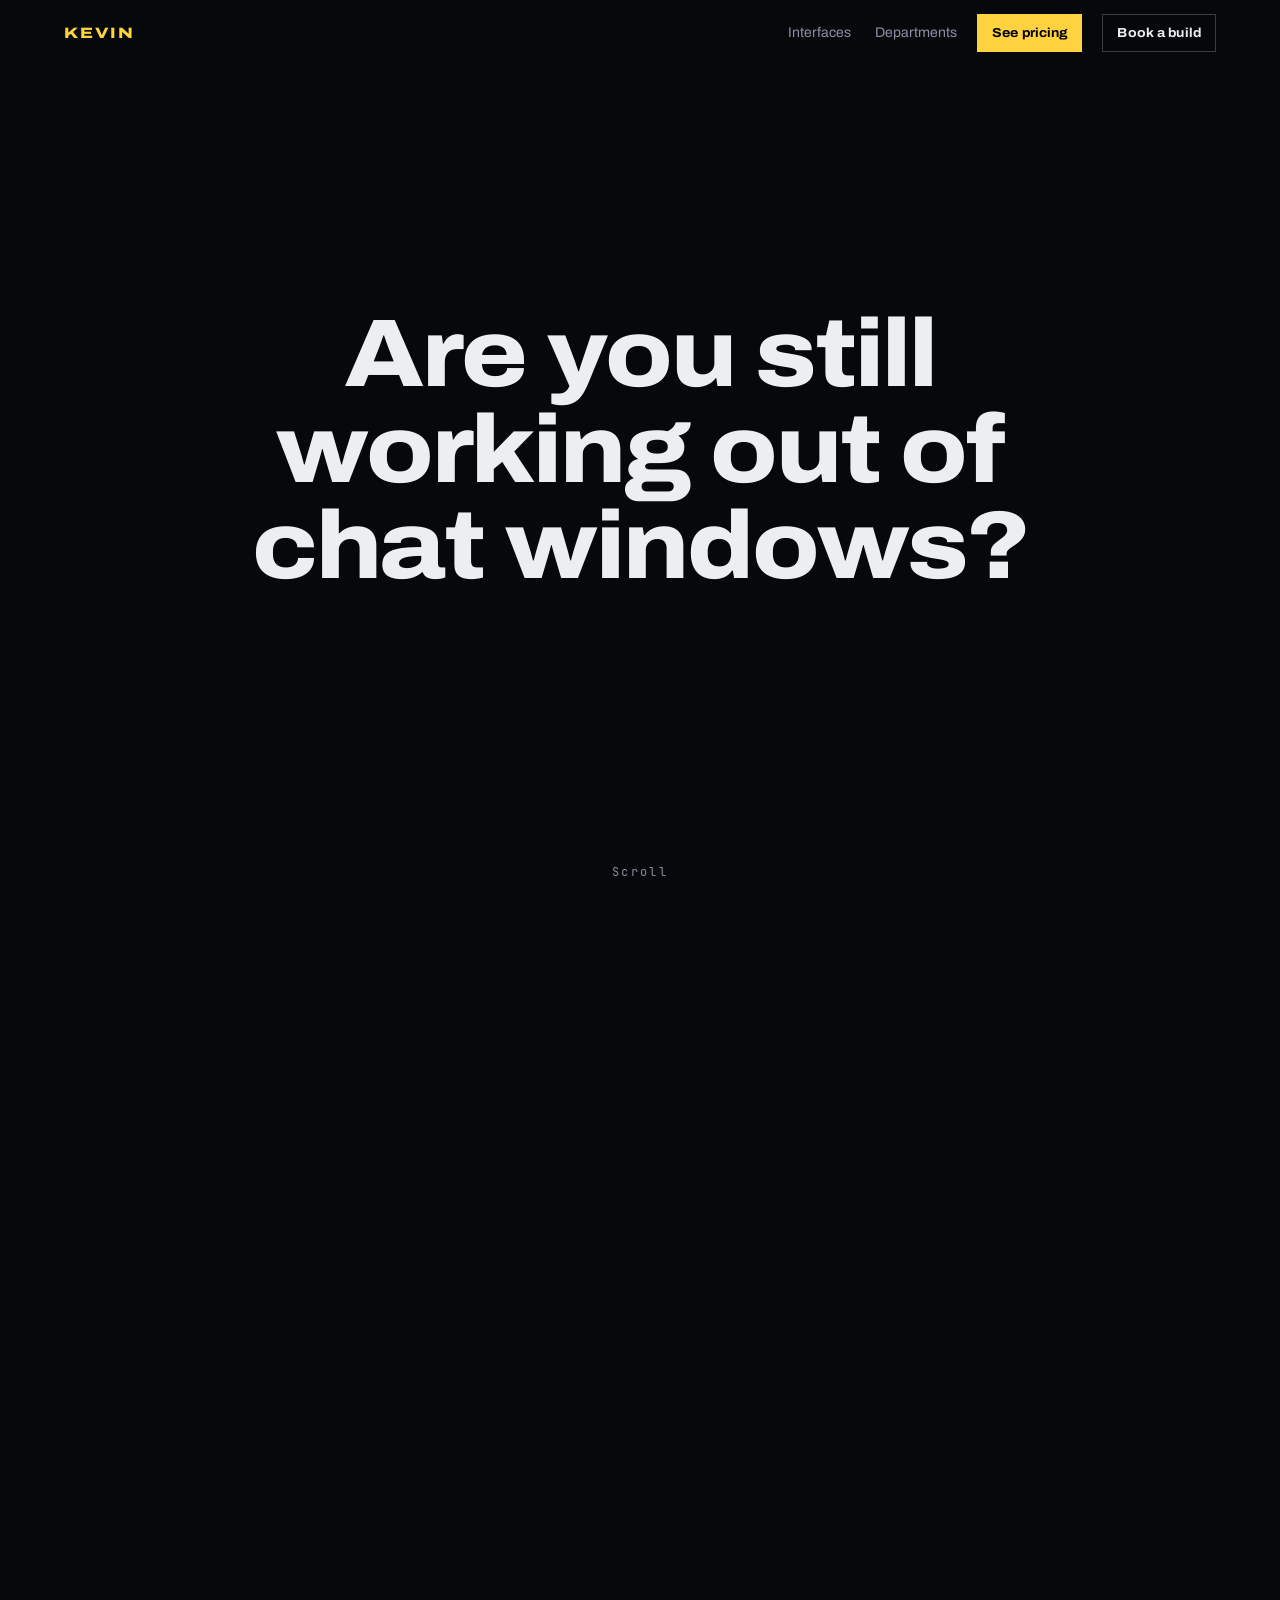
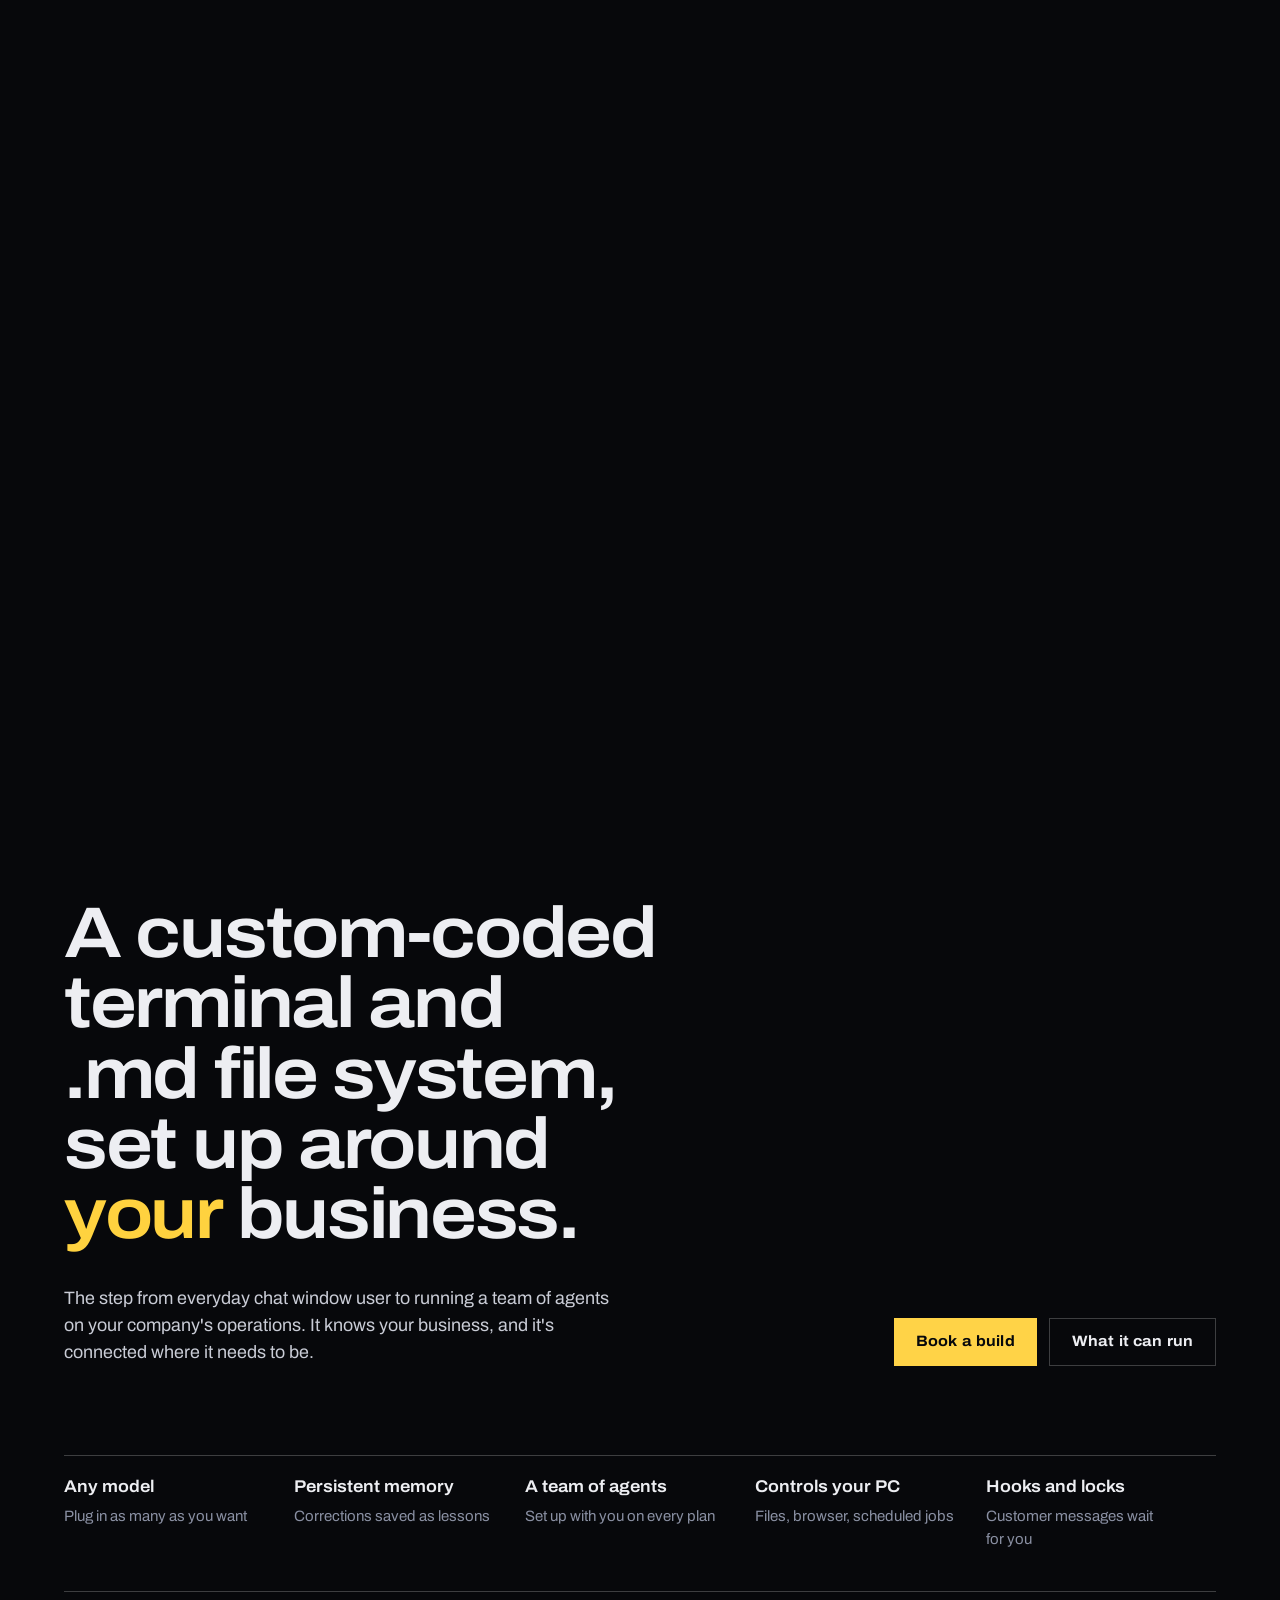
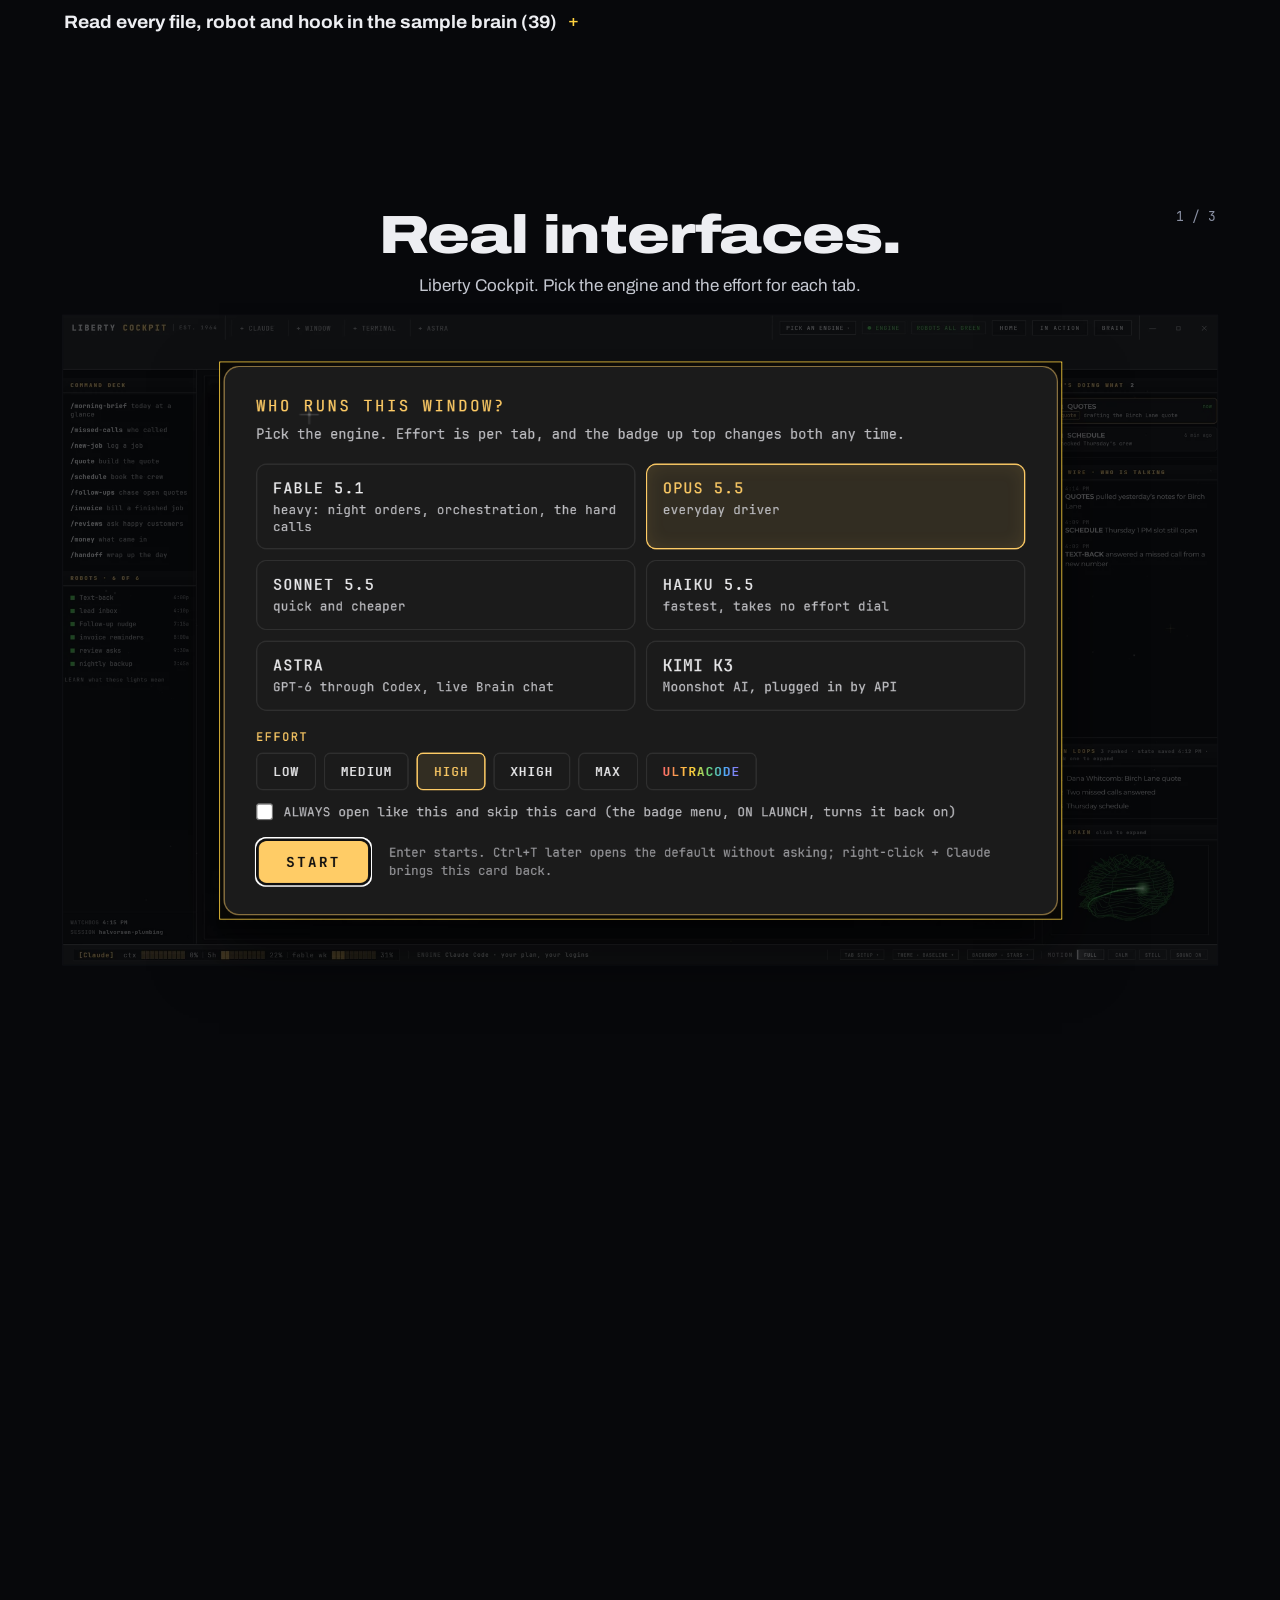
==== commit b9d49c50: "Pricing reorganized: agents and software connections in every plan, tiers sell how much of Anthony, " ====
--- a/index.html
+++ b/index.html
@@ -27,6 +27,8 @@
     var rm = window.matchMedia && matchMedia('(prefers-reduced-motion: reduce)').matches;
     if (/[?&]still\b/.test(location.search)) rm = true;
     document.documentElement.className = rm ? 'still' : 'js';
+    // the page always opens on its first line: no restored scroll position halfway into the 3D scene (2026-10-16)
+    if (!rm && 'scrollRestoration' in history && !location.hash) { history.scrollRestoration = 'manual'; window.scrollTo(0, 0); }
   })();
 </script>
 </head>
@@ -269,7 +271,7 @@
   <ul class="facts">
     <li><b>Any model</b><span>Plug in as many as you want</span></li>
     <li><b>Persistent memory</b><span>Corrections saved as lessons</span></li>
-    <li><b>A team of agents</b><span>Set up with you on Full and Partner</span></li>
+    <li><b>A team of agents</b><span>Set up with you on every plan</span></li>
     <li><b>Controls your PC</b><span>Files, browser, scheduled jobs</span></li>
     <li><b>Hooks and locks</b><span>Customer messages wait for you</span></li>
   </ul>
@@ -425,10 +427,10 @@
       <li>Trading desk</li><li>Lead engine</li><li>Web studio</li><li>Video and images</li><li>Sales</li><li>Office</li><li>Research</li><li>Voice</li>
     </ol>
     <div class="dp-list">
-      <article class="dp" data-i="0"><p class="dp-word" aria-hidden="true">TRADING DESK</p><div class="dp-card"><h3>Trading desk <span class="tagq">Paper first</span></h3><p>It pulls market data, backtests a strategy on past prices, then paper trades it with fake money and grades it every day. Real money moves only on your yes, in your own broker account.</p><p class="dp-sk">market-data &middot; backtest &middot; paper-trader &middot; risk-limits</p><svg class="dp-chart" viewBox="0 0 300 90" aria-hidden="true"><path class="pl" d="M0 80 L20 76 L34 78 L52 70 L66 72 L84 63 L98 66 L116 58 L132 61 L150 52 L166 55 L182 46 L200 49 L216 40 L232 43 L250 33 L266 36 L284 24 L300 18"/></svg><p class="dp-note">Sample backtest line, paper money.</p></div></article>
-      <article class="dp" data-i="1"><p class="dp-word" aria-hidden="true">LEAD ENGINE</p><div class="dp-card"><h3>Lead engine <span class="tagq">Held for you</span></h3><p>It turns public lists, permits, bid boards and maps into one scored master list with owner contacts, then works it with outreach you approve.</p><p class="dp-sk">list-builder &middot; lead-scoring &middot; owner-match &middot; outreach</p></div></article>
-      <article class="dp" data-i="2"><p class="dp-word" aria-hidden="true">WEB STUDIO</p><div class="dp-card"><h3>Web studio <span class="tagq">Built here</span></h3><p>It designs, codes and publishes websites, landing pages and small web apps. This page came out of one.</p><p class="dp-sk">design-stack &middot; web-design &middot; publish &middot; page-check</p></div></article>
-      <article class="dp" data-i="3"><p class="dp-word" aria-hidden="true">VIDEO AND IMAGES</p><div class="dp-card"><h3>Video and images <span class="tagq">Held for you</span></h3><p>It cuts long videos into captioned clips, edits reels and makes product photos and ad images.</p><p class="dp-sk">clip-finder &middot; captions &middot; reel-edit &middot; image-gen</p></div></article>
+      <article class="dp" data-i="0"><p class="dp-word" aria-hidden="true">TRADING<br>DESK</p><div class="dp-card"><h3>Trading desk <span class="tagq">Paper first</span></h3><p>It pulls market data, backtests a strategy on past prices, then paper trades it with fake money and grades it every day. Real money moves only on your yes, in your own broker account.</p><p class="dp-sk">market-data &middot; backtest &middot; paper-trader &middot; risk-limits</p><svg class="dp-chart" viewBox="0 0 300 90" aria-hidden="true"><path class="pl" d="M0 80 L20 76 L34 78 L52 70 L66 72 L84 63 L98 66 L116 58 L132 61 L150 52 L166 55 L182 46 L200 49 L216 40 L232 43 L250 33 L266 36 L284 24 L300 18"/></svg><p class="dp-note">Sample backtest line, paper money.</p></div></article>
+      <article class="dp" data-i="1"><p class="dp-word" aria-hidden="true">LEAD<br>ENGINE</p><div class="dp-card"><h3>Lead engine <span class="tagq">Held for you</span></h3><p>It turns public lists, permits, bid boards and maps into one scored master list with owner contacts, then works it with outreach you approve.</p><p class="dp-sk">list-builder &middot; lead-scoring &middot; owner-match &middot; outreach</p></div></article>
+      <article class="dp" data-i="2"><p class="dp-word" aria-hidden="true">WEB<br>STUDIO</p><div class="dp-card"><h3>Web studio <span class="tagq">Built here</span></h3><p>It designs, codes and publishes websites, landing pages and small web apps. This page came out of one.</p><p class="dp-sk">design-stack &middot; web-design &middot; publish &middot; page-check</p></div></article>
+      <article class="dp" data-i="3"><p class="dp-word" aria-hidden="true">VIDEO AND<br>IMAGES</p><div class="dp-card"><h3>Video and images <span class="tagq">Held for you</span></h3><p>It cuts long videos into captioned clips, edits reels and makes product photos and ad images.</p><p class="dp-sk">clip-finder &middot; captions &middot; reel-edit &middot; image-gen</p></div></article>
       <article class="dp" data-i="4"><p class="dp-word" aria-hidden="true">SALES</p><div class="dp-card"><h3>Sales <span class="tagq">Held for you</span></h3><p>Quotes and proposals written from your price book, follow-ups until they answer, and a short summary of every deal.</p><p class="dp-sk">quote-from-notes &middot; proposal &middot; follow-up &middot; deal-summary</p></div></article>
       <article class="dp" data-i="5"><p class="dp-word" aria-hidden="true">OFFICE</p><div class="dp-card"><h3>Office <span class="tagq">Daily</span></h3><p>Invoices, payment reminders, the job schedule, the expense log and a morning brief waiting when you sit down.</p><p class="dp-sk">invoice-reminder &middot; job-schedule &middot; expense-log &middot; morning-brief</p></div></article>
       <article class="dp" data-i="6"><p class="dp-word" aria-hidden="true">RESEARCH</p><div class="dp-card"><h3>Research <span class="tagq">On request</span></h3><p>It takes apart tools, competitors and paid courses, then builds a working version that fits your setup.</p><p class="dp-sk">reverse-engineer &middot; watch-reel &middot; deep-research</p></div></article>
@@ -555,7 +557,7 @@
 <!-- ============ Interview to handover ============ -->
 <section class="sec timeline" id="steps">
   <h2 class="t-xl">Interview to handover.</h2>
-  <p class="lede">Full build shown. Starter runs the same steps in about 2 weeks. On Partner, I stay on after handover.</p>
+  <p class="lede">Full build shown. Starter runs the same steps in about 2 weeks. On Partner, I stay on after handover and keep it current.</p>
   <ol class="tl">
     <li><p class="tl-w">Week 1</p><h3>Interview</h3><p>You talk through how the business runs. The AI listens for the work that eats your week.</p></li>
     <li><p class="tl-w">Week 1</p><h3>Blueprint</h3><p>Your shape, rules and first skills. You approve them before anything gets built.</p></li>
@@ -568,9 +570,9 @@
 <!-- ============ Pricing ============ -->
 <section class="sec pricing" id="pricing">
   <h2 class="t-xl">Pricing.</h2>
-  <p class="lede">Every plan gets the whole program: a KEVIN built around your business that can take on any job on this page, explain and fix itself, and build more of itself as you go. The plan sets how much of it I build with you, and how long I stay.</p>
+  <p class="lede">Every plan gets the whole system: the KEVIN app, the brain, a team of agents and connections to the software you use, where it allows it. Any plan can take on any job on this page, and you can change it and build on it yourself. The plan sets how much of me you get: how much I build with you, and whether I stay on to keep it current.</p>
   <!-- PRICES: every price on the page lives ONLY in the four .amt spans in this section (Starter, Full, Partner, Care). Change them here. -->
-  <p class="lede-s">Every plan gets the whole program. The plan sets how much I build with you.</p>
+  <p class="lede-s">Every plan gets the whole system. The plan sets how much of me you get.</p>
   <div class="pmob" id="pmob" hidden></div>
   <p class="swipe-hint" aria-hidden="true">Swipe the table for Full and Partner</p>
   <div class="ptable-wrap" tabindex="0" aria-label="Plans compared, scrolls sideways on small screens">
@@ -578,34 +580,39 @@
       <caption class="sr">Starter, Full and Partner compared</caption>
       <thead><tr>
         <th scope="col"><span class="sr">Feature</span></th>
-        <th scope="col"><span class="pn">Starter</span><span class="amt" data-plan="starter">$1,500</span><span class="when">One time, about 2 weeks</span><a class="btn btn-line" href="mailto:amaisao48@gmail.com?subject=KEVIN%20Starter">Book Starter</a></th>
-        <th scope="col"><span class="pn">Full</span><span class="amt" data-plan="full">$3,500</span><span class="when">One time, about 4 weeks</span><a class="btn btn-gold" href="mailto:amaisao48@gmail.com?subject=KEVIN%20Full">Book Full</a></th>
-        <th scope="col"><span class="pn">Partner</span><span class="amt" data-plan="partner">$2,500</span><span class="when">A month, 3 month minimum, build included</span><a class="btn btn-line" href="mailto:amaisao48@gmail.com?subject=KEVIN%20Partner">Book Partner</a></th>
+        <th scope="col"><span class="pn">Starter</span><span class="amt" data-plan="starter">$1,500</span><span class="when">One time, about 2 weeks</span><span class="tag">The whole system, set up small. You grow it with KEVIN.</span><a class="btn btn-line" href="mailto:amaisao48@gmail.com?subject=KEVIN%20Starter">Book Starter</a></th>
+        <th scope="col"><span class="pn">Full</span><span class="amt" data-plan="full">$3,500</span><span class="when">One time, about 4 weeks</span><span class="tag">Up to 4 departments built with you, plus training calls.</span><a class="btn btn-gold" href="mailto:amaisao48@gmail.com?subject=KEVIN%20Full">Book Full</a></th>
+        <th scope="col"><span class="pn">Partner</span><span class="amt" data-plan="partner">$2,500</span><span class="when">A month, 3 month minimum, build included</span><span class="tag">The jump start. I build all of it and keep it current.</span><a class="btn btn-line" href="mailto:amaisao48@gmail.com?subject=KEVIN%20Partner">Book Partner</a></th>
       </tr></thead>
       <tbody>
+        <tr class="grp"><th scope="colgroup" colspan="4">In every plan</th></tr>
         <tr><th scope="row">Interview and blueprint</th><td>Included</td><td>Included</td><td>Included</td></tr>
-        <tr><th scope="row">Brain, memory and the KEVIN app</th><td>Included</td><td>Included</td><td>Included</td></tr>
+        <tr><th scope="row">The KEVIN app, brain and memory</th><td>Included</td><td>Included</td><td>Included</td></tr>
+        <tr><th scope="row">A team of agents, set up with you</th><td>Included</td><td>Included</td><td>Included</td></tr>
+        <tr><th scope="row">Connected to your software, where it allows it</th><td>Included</td><td>Included</td><td>Included</td></tr>
+        <tr><th scope="row">Hooks and locks: customer messages wait for your yes</th><td>Included</td><td>Included</td><td>Included</td></tr>
         <tr><th scope="row">Ask KEVIN how anything works, or to fix itself</th><td>Included</td><td>Included</td><td>Included</td></tr>
-        <tr><th scope="row">Build more on your own: skills, robots, agents</th><td>Included</td><td>Included</td><td>Included</td></tr>
-        <tr><th scope="row">Hooks and locks</th><td>Included</td><td>Included</td><td>Included</td></tr>
+        <tr><th scope="row">Change anything, or build more skills, robots and agents yourself</th><td>Included</td><td>Included</td><td>Included</td></tr>
+        <tr><th scope="row">Walkthrough video, and you own every file</th><td>Included</td><td>Included</td><td>Included</td></tr>
+        <tr class="grp"><th scope="colgroup" colspan="4">How much of me you get</th></tr>
         <tr><th scope="row">Departments I set up with you</th><td>1 of your choice</td><td>Up to 4</td><td>Every one you name</td></tr>
         <tr><th scope="row">Skills I build</th><td>5</td><td>Up to 12</td><td>No cap</td></tr>
         <tr><th scope="row">Robots I build</th><td>2: brief and backup</td><td>Up to 6</td><td>No cap</td></tr>
-        <tr><th scope="row">Team of agents I set up</th><td class="no">Not included</td><td>Included</td><td>Included</td></tr>
-        <tr><th scope="row">Connected to your software</th><td class="no">Not included</td><td>Where they allow it, drafts only</td><td>Where they allow it, drafts only</td></tr>
         <tr><th scope="row">Dry run</th><td>3 days</td><td>7 days</td><td>Until it runs your way</td></tr>
         <tr><th scope="row">Live calls with me</th><td>Handover call</td><td>Handover and 2 training calls</td><td>Weekly</td></tr>
-        <tr><th scope="row">Walkthrough video</th><td>Included</td><td>Included</td><td>Included</td></tr>
         <tr><th scope="row">Help after handover</th><td>Fixes for 30 days</td><td>Fixes for 60 days</td><td>Unlimited requests, one at a time</td></tr>
+        <tr><th scope="row">New models, tools and research</th><td class="no">Yours to follow, or add care</td><td class="no">Yours to follow, or add care</td><td>I follow them and update yours while you stay</td></tr>
       </tbody>
     </table>
   </div>
+  <p class="pick">If you like to build, Starter gets you the full value: KEVIN builds the rest with you. Partner is the jump start. I build more of it for you, and while you stay on I keep it current, so you never have to research the next model or tool for your setup.</p>
   <div class="care">
     <h3>Care plan</h3>
-    <p>A monthly health check, one new skill a month, new models plugged in for you, and fixes. Cancel any month. Leaving Partner? You can keep care.</p>
+    <p>For Starter and Full: a monthly health check, one new skill a month, new models plugged in for you, and fixes. Cancel any month. Leaving Partner? You can keep care.</p>
+    <p class="care-s">Monthly health check, a new skill and fixes. Cancel any month.</p>
     <p class="care-amt"><span class="amt" data-plan="care">$200</span> a month</p>
   </div>
-  <p class="fine">A department outside your plan is still yours to build: you and KEVIN set it up, or you move up a plan. Your Claude or ChatGPT plan is separate and billed to you by them.</p>
+  <p class="fine">A department outside your plan is yours to build with KEVIN, or move up a plan. AI plans like Claude or ChatGPT, and any paid software, are billed to you by their makers.</p>
 </section>
 
 <!-- ============ Founder ============ -->
@@ -630,6 +637,7 @@
     <details><summary>Can it talk?</summary><p>Mine answers to "Hey Kevin." Voice is a separate add-on once yours has run for 30 days.</p></details>
     <details><summary>What if something breaks?</summary><p>Fixes are free for 30 or 60 days, depending on your build, and for as long as you stay on Partner. After that, the care plan covers it.</p></details>
     <details><summary>What does unlimited mean on Partner?</summary><p>Send as many requests as you like. I work them one at a time, in the order you pick, until each one runs the way you want. After the first 3 months you can pause, cancel or drop to care any month.</p></details>
+    <details><summary>Do I need Partner to get the full value?</summary><p>No. Starter has the whole system, and KEVIN can build the rest with you, so if you like to build you can get all of it from Starter. Partner is the jump start: I build more of it with you, and while you stay on I follow the new models and tools and update yours. You never have to research any of it.</p></details>
   </div>
 </section>
 
--- a/css/site.css
+++ b/css/site.css
@@ -567,6 +567,13 @@
 .care-amt .amt{font:850 36px/1 var(--sans);font-variation-settings:var(--wide)}
 @media (min-width:900px){.care{grid-template-columns:200px 1fr auto;align-items:center}.ptable{font-size:15.5px}}
 @media (max-width:899px){.ptable tbody th{width:118px;min-width:118px;font-size:13.5px}.ptable td{font-size:14px}.ptable{min-width:640px}}
+/* pricing groups (2026-10-16): what every plan gets, then how much of Anthony each plan gets */
+.ptable thead .tag{display:block;margin-top:2px;max-width:26ch;color:var(--ink);font-size:14px;line-height:1.35;font-weight:400}
+.ptable tr.grp th{position:static;width:auto;padding:34px 16px 12px;font:800 19px/1.1 var(--sans);font-variation-settings:'wdth' 112;color:var(--ink);border-bottom:1px solid var(--line2)}
+.pick{margin:28px auto 0;max-width:68ch;text-align:center;color:#D6D8DF;font-size:17px;line-height:1.5}
+.pm-tag{margin-top:2px;color:#C9CCD6;font-size:12.5px;line-height:1.3}
+.care-s{display:none}
+@media (max-width:899px){.js .pricing .pick{display:none}.js .pricing .care .care-s{display:block;grid-column:1/-1;grid-row:2;font-size:12.5px;line-height:1.3;color:#C9CCD6}}
 /* still and no-script: show everything, clip nothing */
 html:not(.js) .th-pick{display:none}
 html:not(.js) .th-screen{aspect-ratio:auto;border:0;background:none;display:grid;gap:14px}
@@ -705,7 +712,7 @@
   .pm-card .btn{width:100%;margin-top:8px;min-height:42px}
   .js .pricing .care{margin-top:8px;padding:8px 0;gap:2px 12px;grid-template-columns:1fr auto;align-items:center}
   .js .pricing .care h3{font-size:17px}
-  .js .pricing .care p:not(.care-amt){display:none}
+  .js .pricing .care p:not(.care-amt):not(.care-s){display:none}
   .js .pricing .care-amt{grid-column:2;grid-row:1}
   .js .pricing .care-amt .amt{font-size:22px}
   .js .pricing .fine{margin-top:6px;font-size:11px;line-height:1.35}
@@ -742,3 +749,12 @@
 .foot-link:hover{color:var(--gold)}
 /* until the motion code builds the pin, hold the opening at its real length so the lazy pictures further down wait */
 .js:not(.kv-ready) .stage{min-height:1400vh}
+/* until the opening is built (fonts can take a second on a phone), show only the first line: the 3D layers, HOME and the
+   chat stay hidden (Anthony 2026-10-16: tapping the link flashed a view of the brain) */
+.js:not(.kv-ready) .stack,.js:not(.kv-ready) .home,.js:not(.kv-ready) .gchat,.js:not(.kv-ready) .kv,.js:not(.kv-ready) .cursor,.js:not(.kv-ready) .stage-sample,.js:not(.kv-ready) .kv-fly{visibility:hidden}
+.js:not(.kv-ready) .b-q{opacity:1;transform:translateY(-50%)}
+/* departments, uniform (Anthony 2026-10-16: "none of those boxes are lined up"): one word size for all eight, at most two
+   lines, centred in one band; every card the same size in the same place, never over its word. JS sets the numbers. */
+.js .dp-word{text-align:center;white-space:nowrap}
+.js .dp-card{bottom:auto}
+.foot-word{letter-spacing:0;text-align:center}
